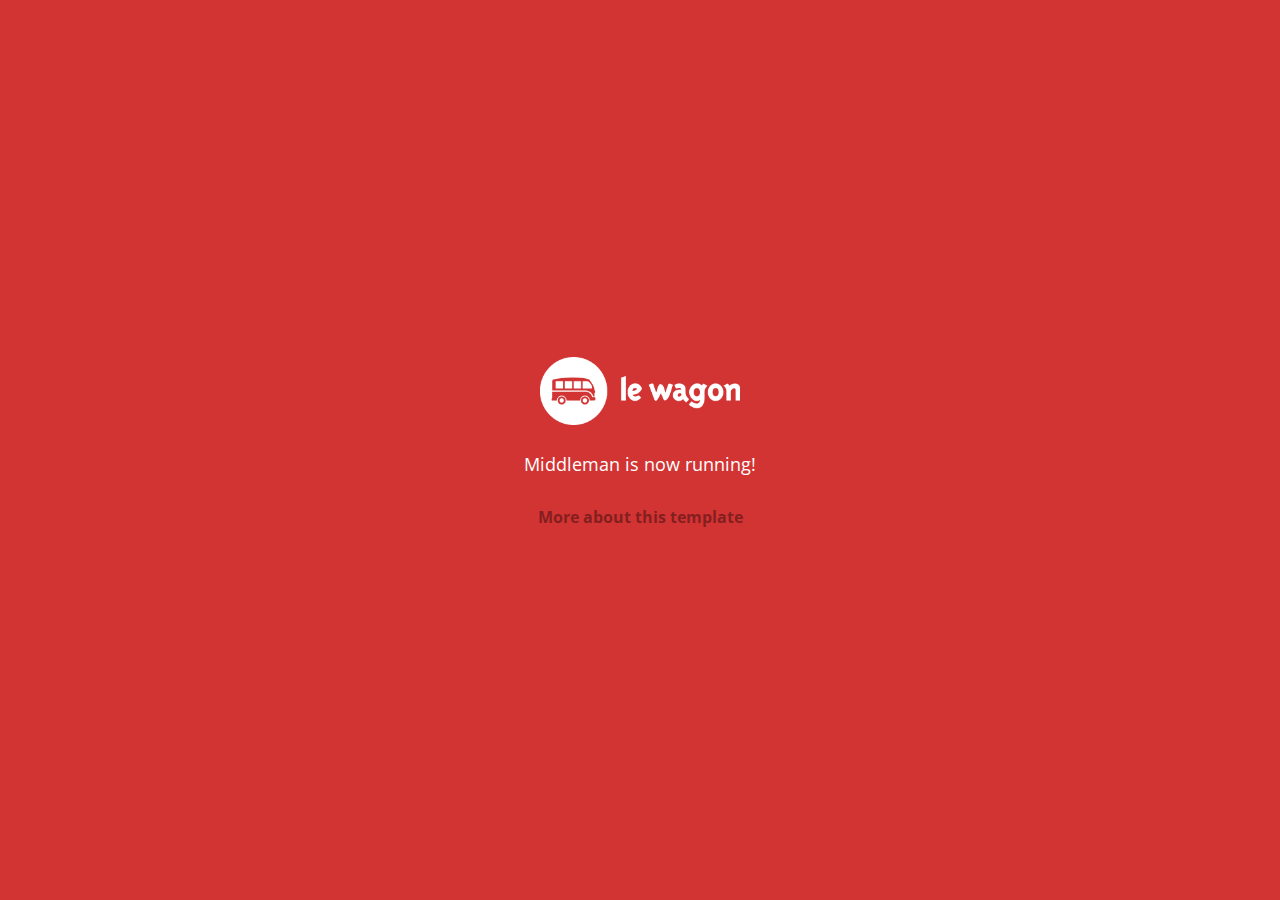
==== index.html @ 0452cd90 "Automated commit at 2018-02-12 10:17:26 UTC by middleman-deploy 2.0.0-alpha" ====
<!doctype html>
<html>
  <head>
    <meta charset="utf-8">
    <meta http-equiv="x-ua-compatible" content="ie=edge">
    <meta name="viewport"
          content="width=device-width, initial-scale=1, shrink-to-fit=no">
    <!-- Use the title from a page's frontmatter if it has one -->
    <title>Le Wagon - Middleman</title>
    <link href="stylesheets/application-3c48b980.css" rel="stylesheet" />
    <script src="javascripts/application-93de88c9.js"></script>
    <link href="images/favicon-f15af148.png" rel="icon" type="image/png" />
  </head>
  <body>
    <div id="home">
  <div class="home-content">
    <img src="images/logo-acc9c0ec.png" width="200" alt="Logo" />
    <p>
      Middleman is now running!
    </p>
    <p class="about">
      <a href="about.html">More about this template</a>
    </p>
  </div>
</div>

  </body>
</html>
---- stylesheets/application-3c48b980.css ----
@import url("https://fonts.googleapis.com/css?family=Open+Sans:400,300,700|Raleway:400,100,300,700,500");/*!
 * Bootstrap v3.3.7 (http://getbootstrap.com)
 * Copyright 2011-2016 Twitter, Inc.
 * Licensed under MIT (https://github.com/twbs/bootstrap/blob/master/LICENSE)
 *//*! normalize.css v3.0.3 | MIT License | github.com/necolas/normalize.css */html{font-family:sans-serif;-ms-text-size-adjust:100%;-webkit-text-size-adjust:100%}body{margin:0}article,aside,details,figcaption,figure,footer,header,hgroup,main,menu,nav,section,summary{display:block}audio,canvas,progress,video{display:inline-block;vertical-align:baseline}audio:not([controls]){display:none;height:0}[hidden],template{display:none}a{background-color:transparent}a:active,a:hover{outline:0}abbr[title]{border-bottom:1px dotted}b,strong{font-weight:bold}dfn{font-style:italic}h1{font-size:2em;margin:0.67em 0}mark{background:#ff0;color:#000}small{font-size:80%}sub,sup{font-size:75%;line-height:0;position:relative;vertical-align:baseline}sup{top:-0.5em}sub{bottom:-0.25em}img{border:0}svg:not(:root){overflow:hidden}figure{margin:1em 40px}hr{-webkit-box-sizing:content-box;box-sizing:content-box;height:0}pre{overflow:auto}code,kbd,pre,samp{font-family:monospace, monospace;font-size:1em}button,input,optgroup,select,textarea{color:inherit;font:inherit;margin:0}button{overflow:visible}button,select{text-transform:none}button,html input[type="button"],input[type="reset"],input[type="submit"]{-webkit-appearance:button;cursor:pointer}button[disabled],html input[disabled]{cursor:default}button::-moz-focus-inner,input::-moz-focus-inner{border:0;padding:0}input{line-height:normal}input[type="checkbox"],input[type="radio"]{-webkit-box-sizing:border-box;box-sizing:border-box;padding:0}input[type="number"]::-webkit-inner-spin-button,input[type="number"]::-webkit-outer-spin-button{height:auto}input[type="search"]{-webkit-appearance:textfield;-webkit-box-sizing:content-box;box-sizing:content-box}input[type="search"]::-webkit-search-cancel-button,input[type="search"]::-webkit-search-decoration{-webkit-appearance:none}fieldset{border:1px solid #c0c0c0;margin:0 2px;padding:0.35em 0.625em 0.75em}legend{border:0;padding:0}textarea{overflow:auto}optgroup{font-weight:bold}table{border-collapse:collapse;border-spacing:0}td,th{padding:0}/*! Source: https://github.com/h5bp/html5-boilerplate/blob/master/src/css/main.css */@media print{*,*:before,*:after{background:transparent !important;color:#000 !important;-webkit-box-shadow:none !important;box-shadow:none !important;text-shadow:none !important}a,a:visited{text-decoration:underline}a[href]:after{content:" (" attr(href) ")"}abbr[title]:after{content:" (" attr(title) ")"}a[href^="#"]:after,a[href^="javascript:"]:after{content:""}pre,blockquote{border:1px solid #999;page-break-inside:avoid}thead{display:table-header-group}tr,img{page-break-inside:avoid}img{max-width:100% !important}p,h2,h3{orphans:3;widows:3}h2,h3{page-break-after:avoid}.navbar{display:none}.btn>.caret,.dropup>.btn>.caret{border-top-color:#000 !important}.label{border:1px solid #000}.table{border-collapse:collapse !important}.table td,.table th{background-color:#fff !important}.table-bordered th,.table-bordered td{border:1px solid #ddd !important}}@font-face{font-family:'Glyphicons Halflings';src:url("../assets/bootstrap/glyphicons-halflings-regular-86b6f62b.eot");src:url("../assets/bootstrap/glyphicons-halflings-regular-86b6f62b.eot?#iefix") format("embedded-opentype"),url("../assets/bootstrap/glyphicons-halflings-regular-ca35b697.woff2") format("woff2"),url("../assets/bootstrap/glyphicons-halflings-regular-278e49a8.woff") format("woff"),url("../assets/bootstrap/glyphicons-halflings-regular-44bc1850.ttf") format("truetype"),url("../assets/bootstrap/glyphicons-halflings-regular-de51a849.svg#glyphicons_halflingsregular") format("svg")}.glyphicon{position:relative;top:1px;display:inline-block;font-family:'Glyphicons Halflings';font-style:normal;font-weight:normal;line-height:1;-webkit-font-smoothing:antialiased;-moz-osx-font-smoothing:grayscale}.glyphicon-asterisk:before{content:"\002a"}.glyphicon-plus:before{content:"\002b"}.glyphicon-euro:before,.glyphicon-eur:before{content:"\20ac"}.glyphicon-minus:before{content:"\2212"}.glyphicon-cloud:before{content:"\2601"}.glyphicon-envelope:before{content:"\2709"}.glyphicon-pencil:before{content:"\270f"}.glyphicon-glass:before{content:"\e001"}.glyphicon-music:before{content:"\e002"}.glyphicon-search:before{content:"\e003"}.glyphicon-heart:before{content:"\e005"}.glyphicon-star:before{content:"\e006"}.glyphicon-star-empty:before{content:"\e007"}.glyphicon-user:before{content:"\e008"}.glyphicon-film:before{content:"\e009"}.glyphicon-th-large:before{content:"\e010"}.glyphicon-th:before{content:"\e011"}.glyphicon-th-list:before{content:"\e012"}.glyphicon-ok:before{content:"\e013"}.glyphicon-remove:before{content:"\e014"}.glyphicon-zoom-in:before{content:"\e015"}.glyphicon-zoom-out:before{content:"\e016"}.glyphicon-off:before{content:"\e017"}.glyphicon-signal:before{content:"\e018"}.glyphicon-cog:before{content:"\e019"}.glyphicon-trash:before{content:"\e020"}.glyphicon-home:before{content:"\e021"}.glyphicon-file:before{content:"\e022"}.glyphicon-time:before{content:"\e023"}.glyphicon-road:before{content:"\e024"}.glyphicon-download-alt:before{content:"\e025"}.glyphicon-download:before{content:"\e026"}.glyphicon-upload:before{content:"\e027"}.glyphicon-inbox:before{content:"\e028"}.glyphicon-play-circle:before{content:"\e029"}.glyphicon-repeat:before{content:"\e030"}.glyphicon-refresh:before{content:"\e031"}.glyphicon-list-alt:before{content:"\e032"}.glyphicon-lock:before{content:"\e033"}.glyphicon-flag:before{content:"\e034"}.glyphicon-headphones:before{content:"\e035"}.glyphicon-volume-off:before{content:"\e036"}.glyphicon-volume-down:before{content:"\e037"}.glyphicon-volume-up:before{content:"\e038"}.glyphicon-qrcode:before{content:"\e039"}.glyphicon-barcode:before{content:"\e040"}.glyphicon-tag:before{content:"\e041"}.glyphicon-tags:before{content:"\e042"}.glyphicon-book:before{content:"\e043"}.glyphicon-bookmark:before{content:"\e044"}.glyphicon-print:before{content:"\e045"}.glyphicon-camera:before{content:"\e046"}.glyphicon-font:before{content:"\e047"}.glyphicon-bold:before{content:"\e048"}.glyphicon-italic:before{content:"\e049"}.glyphicon-text-height:before{content:"\e050"}.glyphicon-text-width:before{content:"\e051"}.glyphicon-align-left:before{content:"\e052"}.glyphicon-align-center:before{content:"\e053"}.glyphicon-align-right:before{content:"\e054"}.glyphicon-align-justify:before{content:"\e055"}.glyphicon-list:before{content:"\e056"}.glyphicon-indent-left:before{content:"\e057"}.glyphicon-indent-right:before{content:"\e058"}.glyphicon-facetime-video:before{content:"\e059"}.glyphicon-picture:before{content:"\e060"}.glyphicon-map-marker:before{content:"\e062"}.glyphicon-adjust:before{content:"\e063"}.glyphicon-tint:before{content:"\e064"}.glyphicon-edit:before{content:"\e065"}.glyphicon-share:before{content:"\e066"}.glyphicon-check:before{content:"\e067"}.glyphicon-move:before{content:"\e068"}.glyphicon-step-backward:before{content:"\e069"}.glyphicon-fast-backward:before{content:"\e070"}.glyphicon-backward:before{content:"\e071"}.glyphicon-play:before{content:"\e072"}.glyphicon-pause:before{content:"\e073"}.glyphicon-stop:before{content:"\e074"}.glyphicon-forward:before{content:"\e075"}.glyphicon-fast-forward:before{content:"\e076"}.glyphicon-step-forward:before{content:"\e077"}.glyphicon-eject:before{content:"\e078"}.glyphicon-chevron-left:before{content:"\e079"}.glyphicon-chevron-right:before{content:"\e080"}.glyphicon-plus-sign:before{content:"\e081"}.glyphicon-minus-sign:before{content:"\e082"}.glyphicon-remove-sign:before{content:"\e083"}.glyphicon-ok-sign:before{content:"\e084"}.glyphicon-question-sign:before{content:"\e085"}.glyphicon-info-sign:before{content:"\e086"}.glyphicon-screenshot:before{content:"\e087"}.glyphicon-remove-circle:before{content:"\e088"}.glyphicon-ok-circle:before{content:"\e089"}.glyphicon-ban-circle:before{content:"\e090"}.glyphicon-arrow-left:before{content:"\e091"}.glyphicon-arrow-right:before{content:"\e092"}.glyphicon-arrow-up:before{content:"\e093"}.glyphicon-arrow-down:before{content:"\e094"}.glyphicon-share-alt:before{content:"\e095"}.glyphicon-resize-full:before{content:"\e096"}.glyphicon-resize-small:before{content:"\e097"}.glyphicon-exclamation-sign:before{content:"\e101"}.glyphicon-gift:before{content:"\e102"}.glyphicon-leaf:before{content:"\e103"}.glyphicon-fire:before{content:"\e104"}.glyphicon-eye-open:before{content:"\e105"}.glyphicon-eye-close:before{content:"\e106"}.glyphicon-warning-sign:before{content:"\e107"}.glyphicon-plane:before{content:"\e108"}.glyphicon-calendar:before{content:"\e109"}.glyphicon-random:before{content:"\e110"}.glyphicon-comment:before{content:"\e111"}.glyphicon-magnet:before{content:"\e112"}.glyphicon-chevron-up:before{content:"\e113"}.glyphicon-chevron-down:before{content:"\e114"}.glyphicon-retweet:before{content:"\e115"}.glyphicon-shopping-cart:before{content:"\e116"}.glyphicon-folder-close:before{content:"\e117"}.glyphicon-folder-open:before{content:"\e118"}.glyphicon-resize-vertical:before{content:"\e119"}.glyphicon-resize-horizontal:before{content:"\e120"}.glyphicon-hdd:before{content:"\e121"}.glyphicon-bullhorn:before{content:"\e122"}.glyphicon-bell:before{content:"\e123"}.glyphicon-certificate:before{content:"\e124"}.glyphicon-thumbs-up:before{content:"\e125"}.glyphicon-thumbs-down:before{content:"\e126"}.glyphicon-hand-right:before{content:"\e127"}.glyphicon-hand-left:before{content:"\e128"}.glyphicon-hand-up:before{content:"\e129"}.glyphicon-hand-down:before{content:"\e130"}.glyphicon-circle-arrow-right:before{content:"\e131"}.glyphicon-circle-arrow-left:before{content:"\e132"}.glyphicon-circle-arrow-up:before{content:"\e133"}.glyphicon-circle-arrow-down:before{content:"\e134"}.glyphicon-globe:before{content:"\e135"}.glyphicon-wrench:before{content:"\e136"}.glyphicon-tasks:before{content:"\e137"}.glyphicon-filter:before{content:"\e138"}.glyphicon-briefcase:before{content:"\e139"}.glyphicon-fullscreen:before{content:"\e140"}.glyphicon-dashboard:before{content:"\e141"}.glyphicon-paperclip:before{content:"\e142"}.glyphicon-heart-empty:before{content:"\e143"}.glyphicon-link:before{content:"\e144"}.glyphicon-phone:before{content:"\e145"}.glyphicon-pushpin:before{content:"\e146"}.glyphicon-usd:before{content:"\e148"}.glyphicon-gbp:before{content:"\e149"}.glyphicon-sort:before{content:"\e150"}.glyphicon-sort-by-alphabet:before{content:"\e151"}.glyphicon-sort-by-alphabet-alt:before{content:"\e152"}.glyphicon-sort-by-order:before{content:"\e153"}.glyphicon-sort-by-order-alt:before{content:"\e154"}.glyphicon-sort-by-attributes:before{content:"\e155"}.glyphicon-sort-by-attributes-alt:before{content:"\e156"}.glyphicon-unchecked:before{content:"\e157"}.glyphicon-expand:before{content:"\e158"}.glyphicon-collapse-down:before{content:"\e159"}.glyphicon-collapse-up:before{content:"\e160"}.glyphicon-log-in:before{content:"\e161"}.glyphicon-flash:before{content:"\e162"}.glyphicon-log-out:before{content:"\e163"}.glyphicon-new-window:before{content:"\e164"}.glyphicon-record:before{content:"\e165"}.glyphicon-save:before{content:"\e166"}.glyphicon-open:before{content:"\e167"}.glyphicon-saved:before{content:"\e168"}.glyphicon-import:before{content:"\e169"}.glyphicon-export:before{content:"\e170"}.glyphicon-send:before{content:"\e171"}.glyphicon-floppy-disk:before{content:"\e172"}.glyphicon-floppy-saved:before{content:"\e173"}.glyphicon-floppy-remove:before{content:"\e174"}.glyphicon-floppy-save:before{content:"\e175"}.glyphicon-floppy-open:before{content:"\e176"}.glyphicon-credit-card:before{content:"\e177"}.glyphicon-transfer:before{content:"\e178"}.glyphicon-cutlery:before{content:"\e179"}.glyphicon-header:before{content:"\e180"}.glyphicon-compressed:before{content:"\e181"}.glyphicon-earphone:before{content:"\e182"}.glyphicon-phone-alt:before{content:"\e183"}.glyphicon-tower:before{content:"\e184"}.glyphicon-stats:before{content:"\e185"}.glyphicon-sd-video:before{content:"\e186"}.glyphicon-hd-video:before{content:"\e187"}.glyphicon-subtitles:before{content:"\e188"}.glyphicon-sound-stereo:before{content:"\e189"}.glyphicon-sound-dolby:before{content:"\e190"}.glyphicon-sound-5-1:before{content:"\e191"}.glyphicon-sound-6-1:before{content:"\e192"}.glyphicon-sound-7-1:before{content:"\e193"}.glyphicon-copyright-mark:before{content:"\e194"}.glyphicon-registration-mark:before{content:"\e195"}.glyphicon-cloud-download:before{content:"\e197"}.glyphicon-cloud-upload:before{content:"\e198"}.glyphicon-tree-conifer:before{content:"\e199"}.glyphicon-tree-deciduous:before{content:"\e200"}.glyphicon-cd:before{content:"\e201"}.glyphicon-save-file:before{content:"\e202"}.glyphicon-open-file:before{content:"\e203"}.glyphicon-level-up:before{content:"\e204"}.glyphicon-copy:before{content:"\e205"}.glyphicon-paste:before{content:"\e206"}.glyphicon-alert:before{content:"\e209"}.glyphicon-equalizer:before{content:"\e210"}.glyphicon-king:before{content:"\e211"}.glyphicon-queen:before{content:"\e212"}.glyphicon-pawn:before{content:"\e213"}.glyphicon-bishop:before{content:"\e214"}.glyphicon-knight:before{content:"\e215"}.glyphicon-baby-formula:before{content:"\e216"}.glyphicon-tent:before{content:"\26fa"}.glyphicon-blackboard:before{content:"\e218"}.glyphicon-bed:before{content:"\e219"}.glyphicon-apple:before{content:"\f8ff"}.glyphicon-erase:before{content:"\e221"}.glyphicon-hourglass:before{content:"\231b"}.glyphicon-lamp:before{content:"\e223"}.glyphicon-duplicate:before{content:"\e224"}.glyphicon-piggy-bank:before{content:"\e225"}.glyphicon-scissors:before{content:"\e226"}.glyphicon-bitcoin:before{content:"\e227"}.glyphicon-btc:before{content:"\e227"}.glyphicon-xbt:before{content:"\e227"}.glyphicon-yen:before{content:"\00a5"}.glyphicon-jpy:before{content:"\00a5"}.glyphicon-ruble:before{content:"\20bd"}.glyphicon-rub:before{content:"\20bd"}.glyphicon-scale:before{content:"\e230"}.glyphicon-ice-lolly:before{content:"\e231"}.glyphicon-ice-lolly-tasted:before{content:"\e232"}.glyphicon-education:before{content:"\e233"}.glyphicon-option-horizontal:before{content:"\e234"}.glyphicon-option-vertical:before{content:"\e235"}.glyphicon-menu-hamburger:before{content:"\e236"}.glyphicon-modal-window:before{content:"\e237"}.glyphicon-oil:before{content:"\e238"}.glyphicon-grain:before{content:"\e239"}.glyphicon-sunglasses:before{content:"\e240"}.glyphicon-text-size:before{content:"\e241"}.glyphicon-text-color:before{content:"\e242"}.glyphicon-text-background:before{content:"\e243"}.glyphicon-object-align-top:before{content:"\e244"}.glyphicon-object-align-bottom:before{content:"\e245"}.glyphicon-object-align-horizontal:before{content:"\e246"}.glyphicon-object-align-left:before{content:"\e247"}.glyphicon-object-align-vertical:before{content:"\e248"}.glyphicon-object-align-right:before{content:"\e249"}.glyphicon-triangle-right:before{content:"\e250"}.glyphicon-triangle-left:before{content:"\e251"}.glyphicon-triangle-bottom:before{content:"\e252"}.glyphicon-triangle-top:before{content:"\e253"}.glyphicon-console:before{content:"\e254"}.glyphicon-superscript:before{content:"\e255"}.glyphicon-subscript:before{content:"\e256"}.glyphicon-menu-left:before{content:"\e257"}.glyphicon-menu-right:before{content:"\e258"}.glyphicon-menu-down:before{content:"\e259"}.glyphicon-menu-up:before{content:"\e260"}*{-webkit-box-sizing:border-box;box-sizing:border-box}*:before,*:after{-webkit-box-sizing:border-box;box-sizing:border-box}html{font-size:10px;-webkit-tap-highlight-color:transparent}body{font-family:"Open Sans", "Helvetica", "sans-serif";font-size:18px;line-height:1.42857143;color:#333333;background-color:#F4F4F4}input,button,select,textarea{font-family:inherit;font-size:inherit;line-height:inherit}a{color:#469AE0;text-decoration:none}a:hover,a:focus{color:#1f74ba;text-decoration:underline}a:focus{outline:5px auto -webkit-focus-ring-color;outline-offset:-2px}figure{margin:0}img{vertical-align:middle}.img-responsive{display:block;max-width:100%;height:auto}.img-rounded{border-radius:2px}.img-thumbnail{padding:4px;line-height:1.42857143;background-color:#F4F4F4;border:1px solid #ddd;border-radius:2px;-webkit-transition:all 0.2s ease-in-out;transition:all 0.2s ease-in-out;display:inline-block;max-width:100%;height:auto}.img-circle{border-radius:50%}hr{margin-top:25px;margin-bottom:25px;border:0;border-top:1px solid #eeeeee}.sr-only{position:absolute;width:1px;height:1px;margin:-1px;padding:0;overflow:hidden;clip:rect(0, 0, 0, 0);border:0}.sr-only-focusable:active,.sr-only-focusable:focus{position:static;width:auto;height:auto;margin:0;overflow:visible;clip:auto}[role="button"]{cursor:pointer}h1,h2,h3,h4,h5,h6,.h1,.h2,.h3,.h4,.h5,.h6{font-family:"Raleway", "Helvetica", "sans-serif";font-weight:500;line-height:1.1;color:inherit}h1 small,h1 .small,h2 small,h2 .small,h3 small,h3 .small,h4 small,h4 .small,h5 small,h5 .small,h6 small,h6 .small,.h1 small,.h1 .small,.h2 small,.h2 .small,.h3 small,.h3 .small,.h4 small,.h4 .small,.h5 small,.h5 .small,.h6 small,.h6 .small{font-weight:normal;line-height:1;color:#777777}h1,.h1,h2,.h2,h3,.h3{margin-top:25px;margin-bottom:12.5px}h1 small,h1 .small,.h1 small,.h1 .small,h2 small,h2 .small,.h2 small,.h2 .small,h3 small,h3 .small,.h3 small,.h3 .small{font-size:65%}h4,.h4,h5,.h5,h6,.h6{margin-top:12.5px;margin-bottom:12.5px}h4 small,h4 .small,.h4 small,.h4 .small,h5 small,h5 .small,.h5 small,.h5 .small,h6 small,h6 .small,.h6 small,.h6 .small{font-size:75%}h1,.h1{font-size:46px}h2,.h2{font-size:38px}h3,.h3{font-size:31px}h4,.h4{font-size:23px}h5,.h5{font-size:18px}h6,.h6{font-size:16px}p{margin:0 0 12.5px}.lead{margin-bottom:25px;font-size:20px;font-weight:300;line-height:1.4}@media (min-width: 768px){.lead{font-size:27px}}small,.small{font-size:88%}mark,.mark{background-color:#fcf8e3;padding:.2em}.text-left{text-align:left}.text-right{text-align:right}.text-center{text-align:center}.text-justify{text-align:justify}.text-nowrap{white-space:nowrap}.text-lowercase{text-transform:lowercase}.text-uppercase,.initialism{text-transform:uppercase}.text-capitalize{text-transform:capitalize}.text-muted{color:#777777}.text-primary{color:#469AE0}a.text-primary:hover,a.text-primary:focus{color:#2381d0}.text-success{color:#3c763d}a.text-success:hover,a.text-success:focus{color:#2b542c}.text-info{color:#31708f}a.text-info:hover,a.text-info:focus{color:#245269}.text-warning{color:#8a6d3b}a.text-warning:hover,a.text-warning:focus{color:#66512c}.text-danger{color:#a94442}a.text-danger:hover,a.text-danger:focus{color:#843534}.bg-primary{color:#fff}.bg-primary{background-color:#469AE0}a.bg-primary:hover,a.bg-primary:focus{background-color:#2381d0}.bg-success{background-color:#dff0d8}a.bg-success:hover,a.bg-success:focus{background-color:#c1e2b3}.bg-info{background-color:#d9edf7}a.bg-info:hover,a.bg-info:focus{background-color:#afd9ee}.bg-warning{background-color:#fcf8e3}a.bg-warning:hover,a.bg-warning:focus{background-color:#f7ecb5}.bg-danger{background-color:#f2dede}a.bg-danger:hover,a.bg-danger:focus{background-color:#e4b9b9}.page-header{padding-bottom:11.5px;margin:50px 0 25px;border-bottom:1px solid #eeeeee}ul,ol{margin-top:0;margin-bottom:12.5px}ul ul,ul ol,ol ul,ol ol{margin-bottom:0}.list-unstyled{padding-left:0;list-style:none}.list-inline{padding-left:0;list-style:none;margin-left:-5px}.list-inline>li{display:inline-block;padding-left:5px;padding-right:5px}dl{margin-top:0;margin-bottom:25px}dt,dd{line-height:1.42857143}dt{font-weight:bold}dd{margin-left:0}.dl-horizontal dd:before,.dl-horizontal dd:after{content:" ";display:table}.dl-horizontal dd:after{clear:both}@media (min-width: 768px){.dl-horizontal dt{float:left;width:160px;clear:left;text-align:right;overflow:hidden;text-overflow:ellipsis;white-space:nowrap}.dl-horizontal dd{margin-left:180px}}abbr[title],abbr[data-original-title]{cursor:help;border-bottom:1px dotted #777777}.initialism{font-size:90%}blockquote{padding:12.5px 25px;margin:0 0 25px;font-size:22.5px;border-left:5px solid #eeeeee}blockquote p:last-child,blockquote ul:last-child,blockquote ol:last-child{margin-bottom:0}blockquote footer,blockquote small,blockquote .small{display:block;font-size:80%;line-height:1.42857143;color:#777777}blockquote footer:before,blockquote small:before,blockquote .small:before{content:'\2014 \00A0'}.blockquote-reverse,blockquote.pull-right{padding-right:15px;padding-left:0;border-right:5px solid #eeeeee;border-left:0;text-align:right}.blockquote-reverse footer:before,.blockquote-reverse small:before,.blockquote-reverse .small:before,blockquote.pull-right footer:before,blockquote.pull-right small:before,blockquote.pull-right .small:before{content:''}.blockquote-reverse footer:after,.blockquote-reverse small:after,.blockquote-reverse .small:after,blockquote.pull-right footer:after,blockquote.pull-right small:after,blockquote.pull-right .small:after{content:'\00A0 \2014'}address{margin-bottom:25px;font-style:normal;line-height:1.42857143}code,kbd,pre,samp{font-family:Menlo, Monaco, Consolas, "Courier New", monospace}code{padding:2px 4px;font-size:90%;color:#c7254e;background-color:#f9f2f4;border-radius:2px}kbd{padding:2px 4px;font-size:90%;color:#fff;background-color:#333;border-radius:2px;-webkit-box-shadow:inset 0 -1px 0 rgba(0,0,0,0.25);box-shadow:inset 0 -1px 0 rgba(0,0,0,0.25)}kbd kbd{padding:0;font-size:100%;font-weight:bold;-webkit-box-shadow:none;box-shadow:none}pre{display:block;padding:12px;margin:0 0 12.5px;font-size:17px;line-height:1.42857143;word-break:break-all;word-wrap:break-word;color:#333333;background-color:#f5f5f5;border:1px solid #ccc;border-radius:2px}pre code{padding:0;font-size:inherit;color:inherit;white-space:pre-wrap;background-color:transparent;border-radius:0}.pre-scrollable{max-height:340px;overflow-y:scroll}.container{margin-right:auto;margin-left:auto;padding-left:15px;padding-right:15px}.container:before,.container:after{content:" ";display:table}.container:after{clear:both}@media (min-width: 768px){.container{width:750px}}@media (min-width: 992px){.container{width:970px}}@media (min-width: 1200px){.container{width:1170px}}.container-fluid{margin-right:auto;margin-left:auto;padding-left:15px;padding-right:15px}.container-fluid:before,.container-fluid:after{content:" ";display:table}.container-fluid:after{clear:both}.row{margin-left:-15px;margin-right:-15px}.row:before,.row:after{content:" ";display:table}.row:after{clear:both}.col-xs-1,.col-sm-1,.col-md-1,.col-lg-1,.col-xs-2,.col-sm-2,.col-md-2,.col-lg-2,.col-xs-3,.col-sm-3,.col-md-3,.col-lg-3,.col-xs-4,.col-sm-4,.col-md-4,.col-lg-4,.col-xs-5,.col-sm-5,.col-md-5,.col-lg-5,.col-xs-6,.col-sm-6,.col-md-6,.col-lg-6,.col-xs-7,.col-sm-7,.col-md-7,.col-lg-7,.col-xs-8,.col-sm-8,.col-md-8,.col-lg-8,.col-xs-9,.col-sm-9,.col-md-9,.col-lg-9,.col-xs-10,.col-sm-10,.col-md-10,.col-lg-10,.col-xs-11,.col-sm-11,.col-md-11,.col-lg-11,.col-xs-12,.col-sm-12,.col-md-12,.col-lg-12{position:relative;min-height:1px;padding-left:15px;padding-right:15px}.col-xs-1,.col-xs-2,.col-xs-3,.col-xs-4,.col-xs-5,.col-xs-6,.col-xs-7,.col-xs-8,.col-xs-9,.col-xs-10,.col-xs-11,.col-xs-12{float:left}.col-xs-1{width:8.33333333%}.col-xs-2{width:16.66666667%}.col-xs-3{width:25%}.col-xs-4{width:33.33333333%}.col-xs-5{width:41.66666667%}.col-xs-6{width:50%}.col-xs-7{width:58.33333333%}.col-xs-8{width:66.66666667%}.col-xs-9{width:75%}.col-xs-10{width:83.33333333%}.col-xs-11{width:91.66666667%}.col-xs-12{width:100%}.col-xs-pull-0{right:auto}.col-xs-pull-1{right:8.33333333%}.col-xs-pull-2{right:16.66666667%}.col-xs-pull-3{right:25%}.col-xs-pull-4{right:33.33333333%}.col-xs-pull-5{right:41.66666667%}.col-xs-pull-6{right:50%}.col-xs-pull-7{right:58.33333333%}.col-xs-pull-8{right:66.66666667%}.col-xs-pull-9{right:75%}.col-xs-pull-10{right:83.33333333%}.col-xs-pull-11{right:91.66666667%}.col-xs-pull-12{right:100%}.col-xs-push-0{left:auto}.col-xs-push-1{left:8.33333333%}.col-xs-push-2{left:16.66666667%}.col-xs-push-3{left:25%}.col-xs-push-4{left:33.33333333%}.col-xs-push-5{left:41.66666667%}.col-xs-push-6{left:50%}.col-xs-push-7{left:58.33333333%}.col-xs-push-8{left:66.66666667%}.col-xs-push-9{left:75%}.col-xs-push-10{left:83.33333333%}.col-xs-push-11{left:91.66666667%}.col-xs-push-12{left:100%}.col-xs-offset-0{margin-left:0%}.col-xs-offset-1{margin-left:8.33333333%}.col-xs-offset-2{margin-left:16.66666667%}.col-xs-offset-3{margin-left:25%}.col-xs-offset-4{margin-left:33.33333333%}.col-xs-offset-5{margin-left:41.66666667%}.col-xs-offset-6{margin-left:50%}.col-xs-offset-7{margin-left:58.33333333%}.col-xs-offset-8{margin-left:66.66666667%}.col-xs-offset-9{margin-left:75%}.col-xs-offset-10{margin-left:83.33333333%}.col-xs-offset-11{margin-left:91.66666667%}.col-xs-offset-12{margin-left:100%}@media (min-width: 768px){.col-sm-1,.col-sm-2,.col-sm-3,.col-sm-4,.col-sm-5,.col-sm-6,.col-sm-7,.col-sm-8,.col-sm-9,.col-sm-10,.col-sm-11,.col-sm-12{float:left}.col-sm-1{width:8.33333333%}.col-sm-2{width:16.66666667%}.col-sm-3{width:25%}.col-sm-4{width:33.33333333%}.col-sm-5{width:41.66666667%}.col-sm-6{width:50%}.col-sm-7{width:58.33333333%}.col-sm-8{width:66.66666667%}.col-sm-9{width:75%}.col-sm-10{width:83.33333333%}.col-sm-11{width:91.66666667%}.col-sm-12{width:100%}.col-sm-pull-0{right:auto}.col-sm-pull-1{right:8.33333333%}.col-sm-pull-2{right:16.66666667%}.col-sm-pull-3{right:25%}.col-sm-pull-4{right:33.33333333%}.col-sm-pull-5{right:41.66666667%}.col-sm-pull-6{right:50%}.col-sm-pull-7{right:58.33333333%}.col-sm-pull-8{right:66.66666667%}.col-sm-pull-9{right:75%}.col-sm-pull-10{right:83.33333333%}.col-sm-pull-11{right:91.66666667%}.col-sm-pull-12{right:100%}.col-sm-push-0{left:auto}.col-sm-push-1{left:8.33333333%}.col-sm-push-2{left:16.66666667%}.col-sm-push-3{left:25%}.col-sm-push-4{left:33.33333333%}.col-sm-push-5{left:41.66666667%}.col-sm-push-6{left:50%}.col-sm-push-7{left:58.33333333%}.col-sm-push-8{left:66.66666667%}.col-sm-push-9{left:75%}.col-sm-push-10{left:83.33333333%}.col-sm-push-11{left:91.66666667%}.col-sm-push-12{left:100%}.col-sm-offset-0{margin-left:0%}.col-sm-offset-1{margin-left:8.33333333%}.col-sm-offset-2{margin-left:16.66666667%}.col-sm-offset-3{margin-left:25%}.col-sm-offset-4{margin-left:33.33333333%}.col-sm-offset-5{margin-left:41.66666667%}.col-sm-offset-6{margin-left:50%}.col-sm-offset-7{margin-left:58.33333333%}.col-sm-offset-8{margin-left:66.66666667%}.col-sm-offset-9{margin-left:75%}.col-sm-offset-10{margin-left:83.33333333%}.col-sm-offset-11{margin-left:91.66666667%}.col-sm-offset-12{margin-left:100%}}@media (min-width: 992px){.col-md-1,.col-md-2,.col-md-3,.col-md-4,.col-md-5,.col-md-6,.col-md-7,.col-md-8,.col-md-9,.col-md-10,.col-md-11,.col-md-12{float:left}.col-md-1{width:8.33333333%}.col-md-2{width:16.66666667%}.col-md-3{width:25%}.col-md-4{width:33.33333333%}.col-md-5{width:41.66666667%}.col-md-6{width:50%}.col-md-7{width:58.33333333%}.col-md-8{width:66.66666667%}.col-md-9{width:75%}.col-md-10{width:83.33333333%}.col-md-11{width:91.66666667%}.col-md-12{width:100%}.col-md-pull-0{right:auto}.col-md-pull-1{right:8.33333333%}.col-md-pull-2{right:16.66666667%}.col-md-pull-3{right:25%}.col-md-pull-4{right:33.33333333%}.col-md-pull-5{right:41.66666667%}.col-md-pull-6{right:50%}.col-md-pull-7{right:58.33333333%}.col-md-pull-8{right:66.66666667%}.col-md-pull-9{right:75%}.col-md-pull-10{right:83.33333333%}.col-md-pull-11{right:91.66666667%}.col-md-pull-12{right:100%}.col-md-push-0{left:auto}.col-md-push-1{left:8.33333333%}.col-md-push-2{left:16.66666667%}.col-md-push-3{left:25%}.col-md-push-4{left:33.33333333%}.col-md-push-5{left:41.66666667%}.col-md-push-6{left:50%}.col-md-push-7{left:58.33333333%}.col-md-push-8{left:66.66666667%}.col-md-push-9{left:75%}.col-md-push-10{left:83.33333333%}.col-md-push-11{left:91.66666667%}.col-md-push-12{left:100%}.col-md-offset-0{margin-left:0%}.col-md-offset-1{margin-left:8.33333333%}.col-md-offset-2{margin-left:16.66666667%}.col-md-offset-3{margin-left:25%}.col-md-offset-4{margin-left:33.33333333%}.col-md-offset-5{margin-left:41.66666667%}.col-md-offset-6{margin-left:50%}.col-md-offset-7{margin-left:58.33333333%}.col-md-offset-8{margin-left:66.66666667%}.col-md-offset-9{margin-left:75%}.col-md-offset-10{margin-left:83.33333333%}.col-md-offset-11{margin-left:91.66666667%}.col-md-offset-12{margin-left:100%}}@media (min-width: 1200px){.col-lg-1,.col-lg-2,.col-lg-3,.col-lg-4,.col-lg-5,.col-lg-6,.col-lg-7,.col-lg-8,.col-lg-9,.col-lg-10,.col-lg-11,.col-lg-12{float:left}.col-lg-1{width:8.33333333%}.col-lg-2{width:16.66666667%}.col-lg-3{width:25%}.col-lg-4{width:33.33333333%}.col-lg-5{width:41.66666667%}.col-lg-6{width:50%}.col-lg-7{width:58.33333333%}.col-lg-8{width:66.66666667%}.col-lg-9{width:75%}.col-lg-10{width:83.33333333%}.col-lg-11{width:91.66666667%}.col-lg-12{width:100%}.col-lg-pull-0{right:auto}.col-lg-pull-1{right:8.33333333%}.col-lg-pull-2{right:16.66666667%}.col-lg-pull-3{right:25%}.col-lg-pull-4{right:33.33333333%}.col-lg-pull-5{right:41.66666667%}.col-lg-pull-6{right:50%}.col-lg-pull-7{right:58.33333333%}.col-lg-pull-8{right:66.66666667%}.col-lg-pull-9{right:75%}.col-lg-pull-10{right:83.33333333%}.col-lg-pull-11{right:91.66666667%}.col-lg-pull-12{right:100%}.col-lg-push-0{left:auto}.col-lg-push-1{left:8.33333333%}.col-lg-push-2{left:16.66666667%}.col-lg-push-3{left:25%}.col-lg-push-4{left:33.33333333%}.col-lg-push-5{left:41.66666667%}.col-lg-push-6{left:50%}.col-lg-push-7{left:58.33333333%}.col-lg-push-8{left:66.66666667%}.col-lg-push-9{left:75%}.col-lg-push-10{left:83.33333333%}.col-lg-push-11{left:91.66666667%}.col-lg-push-12{left:100%}.col-lg-offset-0{margin-left:0%}.col-lg-offset-1{margin-left:8.33333333%}.col-lg-offset-2{margin-left:16.66666667%}.col-lg-offset-3{margin-left:25%}.col-lg-offset-4{margin-left:33.33333333%}.col-lg-offset-5{margin-left:41.66666667%}.col-lg-offset-6{margin-left:50%}.col-lg-offset-7{margin-left:58.33333333%}.col-lg-offset-8{margin-left:66.66666667%}.col-lg-offset-9{margin-left:75%}.col-lg-offset-10{margin-left:83.33333333%}.col-lg-offset-11{margin-left:91.66666667%}.col-lg-offset-12{margin-left:100%}}table{background-color:transparent}caption{padding-top:8px;padding-bottom:8px;color:#777777;text-align:left}th{text-align:left}.table{width:100%;max-width:100%;margin-bottom:25px}.table>thead>tr>th,.table>thead>tr>td,.table>tbody>tr>th,.table>tbody>tr>td,.table>tfoot>tr>th,.table>tfoot>tr>td{padding:8px;line-height:1.42857143;vertical-align:top;border-top:1px solid #ddd}.table>thead>tr>th{vertical-align:bottom;border-bottom:2px solid #ddd}.table>caption+thead>tr:first-child>th,.table>caption+thead>tr:first-child>td,.table>colgroup+thead>tr:first-child>th,.table>colgroup+thead>tr:first-child>td,.table>thead:first-child>tr:first-child>th,.table>thead:first-child>tr:first-child>td{border-top:0}.table>tbody+tbody{border-top:2px solid #ddd}.table .table{background-color:#F4F4F4}.table-condensed>thead>tr>th,.table-condensed>thead>tr>td,.table-condensed>tbody>tr>th,.table-condensed>tbody>tr>td,.table-condensed>tfoot>tr>th,.table-condensed>tfoot>tr>td{padding:5px}.table-bordered{border:1px solid #ddd}.table-bordered>thead>tr>th,.table-bordered>thead>tr>td,.table-bordered>tbody>tr>th,.table-bordered>tbody>tr>td,.table-bordered>tfoot>tr>th,.table-bordered>tfoot>tr>td{border:1px solid #ddd}.table-bordered>thead>tr>th,.table-bordered>thead>tr>td{border-bottom-width:2px}.table-striped>tbody>tr:nth-of-type(odd){background-color:#f9f9f9}.table-hover>tbody>tr:hover{background-color:#f5f5f5}table col[class*="col-"]{position:static;float:none;display:table-column}table td[class*="col-"],table th[class*="col-"]{position:static;float:none;display:table-cell}.table>thead>tr>td.active,.table>thead>tr>th.active,.table>thead>tr.active>td,.table>thead>tr.active>th,.table>tbody>tr>td.active,.table>tbody>tr>th.active,.table>tbody>tr.active>td,.table>tbody>tr.active>th,.table>tfoot>tr>td.active,.table>tfoot>tr>th.active,.table>tfoot>tr.active>td,.table>tfoot>tr.active>th{background-color:#f5f5f5}.table-hover>tbody>tr>td.active:hover,.table-hover>tbody>tr>th.active:hover,.table-hover>tbody>tr.active:hover>td,.table-hover>tbody>tr:hover>.active,.table-hover>tbody>tr.active:hover>th{background-color:#e8e8e8}.table>thead>tr>td.success,.table>thead>tr>th.success,.table>thead>tr.success>td,.table>thead>tr.success>th,.table>tbody>tr>td.success,.table>tbody>tr>th.success,.table>tbody>tr.success>td,.table>tbody>tr.success>th,.table>tfoot>tr>td.success,.table>tfoot>tr>th.success,.table>tfoot>tr.success>td,.table>tfoot>tr.success>th{background-color:#dff0d8}.table-hover>tbody>tr>td.success:hover,.table-hover>tbody>tr>th.success:hover,.table-hover>tbody>tr.success:hover>td,.table-hover>tbody>tr:hover>.success,.table-hover>tbody>tr.success:hover>th{background-color:#d0e9c6}.table>thead>tr>td.info,.table>thead>tr>th.info,.table>thead>tr.info>td,.table>thead>tr.info>th,.table>tbody>tr>td.info,.table>tbody>tr>th.info,.table>tbody>tr.info>td,.table>tbody>tr.info>th,.table>tfoot>tr>td.info,.table>tfoot>tr>th.info,.table>tfoot>tr.info>td,.table>tfoot>tr.info>th{background-color:#d9edf7}.table-hover>tbody>tr>td.info:hover,.table-hover>tbody>tr>th.info:hover,.table-hover>tbody>tr.info:hover>td,.table-hover>tbody>tr:hover>.info,.table-hover>tbody>tr.info:hover>th{background-color:#c4e3f3}.table>thead>tr>td.warning,.table>thead>tr>th.warning,.table>thead>tr.warning>td,.table>thead>tr.warning>th,.table>tbody>tr>td.warning,.table>tbody>tr>th.warning,.table>tbody>tr.warning>td,.table>tbody>tr.warning>th,.table>tfoot>tr>td.warning,.table>tfoot>tr>th.warning,.table>tfoot>tr.warning>td,.table>tfoot>tr.warning>th{background-color:#fcf8e3}.table-hover>tbody>tr>td.warning:hover,.table-hover>tbody>tr>th.warning:hover,.table-hover>tbody>tr.warning:hover>td,.table-hover>tbody>tr:hover>.warning,.table-hover>tbody>tr.warning:hover>th{background-color:#faf2cc}.table>thead>tr>td.danger,.table>thead>tr>th.danger,.table>thead>tr.danger>td,.table>thead>tr.danger>th,.table>tbody>tr>td.danger,.table>tbody>tr>th.danger,.table>tbody>tr.danger>td,.table>tbody>tr.danger>th,.table>tfoot>tr>td.danger,.table>tfoot>tr>th.danger,.table>tfoot>tr.danger>td,.table>tfoot>tr.danger>th{background-color:#f2dede}.table-hover>tbody>tr>td.danger:hover,.table-hover>tbody>tr>th.danger:hover,.table-hover>tbody>tr.danger:hover>td,.table-hover>tbody>tr:hover>.danger,.table-hover>tbody>tr.danger:hover>th{background-color:#ebcccc}.table-responsive{overflow-x:auto;min-height:0.01%}@media screen and (max-width: 767px){.table-responsive{width:100%;margin-bottom:18.75px;overflow-y:hidden;-ms-overflow-style:-ms-autohiding-scrollbar;border:1px solid #ddd}.table-responsive>.table{margin-bottom:0}.table-responsive>.table>thead>tr>th,.table-responsive>.table>thead>tr>td,.table-responsive>.table>tbody>tr>th,.table-responsive>.table>tbody>tr>td,.table-responsive>.table>tfoot>tr>th,.table-responsive>.table>tfoot>tr>td{white-space:nowrap}.table-responsive>.table-bordered{border:0}.table-responsive>.table-bordered>thead>tr>th:first-child,.table-responsive>.table-bordered>thead>tr>td:first-child,.table-responsive>.table-bordered>tbody>tr>th:first-child,.table-responsive>.table-bordered>tbody>tr>td:first-child,.table-responsive>.table-bordered>tfoot>tr>th:first-child,.table-responsive>.table-bordered>tfoot>tr>td:first-child{border-left:0}.table-responsive>.table-bordered>thead>tr>th:last-child,.table-responsive>.table-bordered>thead>tr>td:last-child,.table-responsive>.table-bordered>tbody>tr>th:last-child,.table-responsive>.table-bordered>tbody>tr>td:last-child,.table-responsive>.table-bordered>tfoot>tr>th:last-child,.table-responsive>.table-bordered>tfoot>tr>td:last-child{border-right:0}.table-responsive>.table-bordered>tbody>tr:last-child>th,.table-responsive>.table-bordered>tbody>tr:last-child>td,.table-responsive>.table-bordered>tfoot>tr:last-child>th,.table-responsive>.table-bordered>tfoot>tr:last-child>td{border-bottom:0}}fieldset{padding:0;margin:0;border:0;min-width:0}legend{display:block;width:100%;padding:0;margin-bottom:25px;font-size:27px;line-height:inherit;color:#333333;border:0;border-bottom:1px solid #e5e5e5}label{display:inline-block;max-width:100%;margin-bottom:5px;font-weight:bold}input[type="search"]{-webkit-box-sizing:border-box;box-sizing:border-box}input[type="radio"],input[type="checkbox"]{margin:4px 0 0;margin-top:1px \9;line-height:normal}input[type="file"]{display:block}input[type="range"]{display:block;width:100%}select[multiple],select[size]{height:auto}input[type="file"]:focus,input[type="radio"]:focus,input[type="checkbox"]:focus{outline:5px auto -webkit-focus-ring-color;outline-offset:-2px}output{display:block;padding-top:7px;font-size:18px;line-height:1.42857143;color:#000000}.form-control{display:block;width:100%;height:39px;padding:6px 12px;font-size:18px;line-height:1.42857143;color:#000000;background-color:#fff;background-image:none;border:1px solid #ccc;border-radius:2px;-webkit-box-shadow:inset 0 1px 1px rgba(0,0,0,0.075);box-shadow:inset 0 1px 1px rgba(0,0,0,0.075);-webkit-transition:border-color ease-in-out 0.15s, box-shadow ease-in-out 0.15s;-webkit-transition:border-color ease-in-out 0.15s, -webkit-box-shadow ease-in-out 0.15s;transition:border-color ease-in-out 0.15s, -webkit-box-shadow ease-in-out 0.15s;transition:border-color ease-in-out 0.15s, box-shadow ease-in-out 0.15s;transition:border-color ease-in-out 0.15s, box-shadow ease-in-out 0.15s, -webkit-box-shadow ease-in-out 0.15s}.form-control:focus{border-color:#66afe9;outline:0;-webkit-box-shadow:inset 0 1px 1px rgba(0,0,0,0.075),0 0 8px rgba(102,175,233,0.6);box-shadow:inset 0 1px 1px rgba(0,0,0,0.075),0 0 8px rgba(102,175,233,0.6)}.form-control::-moz-placeholder{color:#999;opacity:1}.form-control:-ms-input-placeholder{color:#999}.form-control::-webkit-input-placeholder{color:#999}.form-control::-ms-expand{border:0;background-color:transparent}.form-control[disabled],.form-control[readonly],fieldset[disabled] .form-control{background-color:#eeeeee;opacity:1}.form-control[disabled],fieldset[disabled] .form-control{cursor:not-allowed}textarea.form-control{height:auto}input[type="search"]{-webkit-appearance:none}@media screen and (-webkit-min-device-pixel-ratio: 0){input[type="date"].form-control,input[type="time"].form-control,input[type="datetime-local"].form-control,input[type="month"].form-control{line-height:39px}input[type="date"].input-sm,.input-group-sm>input[type="date"].form-control,.input-group-sm>input[type="date"].input-group-addon,.input-group-sm>.input-group-btn>input[type="date"].btn,.input-group-sm input[type="date"],input[type="time"].input-sm,.input-group-sm>input[type="time"].form-control,.input-group-sm>input[type="time"].input-group-addon,.input-group-sm>.input-group-btn>input[type="time"].btn,.input-group-sm input[type="time"],input[type="datetime-local"].input-sm,.input-group-sm>input[type="datetime-local"].form-control,.input-group-sm>input[type="datetime-local"].input-group-addon,.input-group-sm>.input-group-btn>input[type="datetime-local"].btn,.input-group-sm input[type="datetime-local"],input[type="month"].input-sm,.input-group-sm>input[type="month"].form-control,.input-group-sm>input[type="month"].input-group-addon,.input-group-sm>.input-group-btn>input[type="month"].btn,.input-group-sm input[type="month"]{line-height:36px}input[type="date"].input-lg,.input-group-lg>input[type="date"].form-control,.input-group-lg>input[type="date"].input-group-addon,.input-group-lg>.input-group-btn>input[type="date"].btn,.input-group-lg input[type="date"],input[type="time"].input-lg,.input-group-lg>input[type="time"].form-control,.input-group-lg>input[type="time"].input-group-addon,.input-group-lg>.input-group-btn>input[type="time"].btn,.input-group-lg input[type="time"],input[type="datetime-local"].input-lg,.input-group-lg>input[type="datetime-local"].form-control,.input-group-lg>input[type="datetime-local"].input-group-addon,.input-group-lg>.input-group-btn>input[type="datetime-local"].btn,.input-group-lg input[type="datetime-local"],input[type="month"].input-lg,.input-group-lg>input[type="month"].form-control,.input-group-lg>input[type="month"].input-group-addon,.input-group-lg>.input-group-btn>input[type="month"].btn,.input-group-lg input[type="month"]{line-height:53px}}.form-group{margin-bottom:15px}.radio,.checkbox{position:relative;display:block;margin-top:10px;margin-bottom:10px}.radio label,.checkbox label{min-height:25px;padding-left:20px;margin-bottom:0;font-weight:normal;cursor:pointer}.radio input[type="radio"],.radio-inline input[type="radio"],.checkbox input[type="checkbox"],.checkbox-inline input[type="checkbox"]{position:absolute;margin-left:-20px;margin-top:4px \9}.radio+.radio,.checkbox+.checkbox{margin-top:-5px}.radio-inline,.checkbox-inline{position:relative;display:inline-block;padding-left:20px;margin-bottom:0;vertical-align:middle;font-weight:normal;cursor:pointer}.radio-inline+.radio-inline,.checkbox-inline+.checkbox-inline{margin-top:0;margin-left:10px}input[type="radio"][disabled],input[type="radio"].disabled,fieldset[disabled] input[type="radio"],input[type="checkbox"][disabled],input[type="checkbox"].disabled,fieldset[disabled] input[type="checkbox"]{cursor:not-allowed}.radio-inline.disabled,fieldset[disabled] .radio-inline,.checkbox-inline.disabled,fieldset[disabled] .checkbox-inline{cursor:not-allowed}.radio.disabled label,fieldset[disabled] .radio label,.checkbox.disabled label,fieldset[disabled] .checkbox label{cursor:not-allowed}.form-control-static{padding-top:7px;padding-bottom:7px;margin-bottom:0;min-height:43px}.form-control-static.input-lg,.input-group-lg>.form-control-static.form-control,.input-group-lg>.form-control-static.input-group-addon,.input-group-lg>.input-group-btn>.form-control-static.btn,.form-control-static.input-sm,.input-group-sm>.form-control-static.form-control,.input-group-sm>.form-control-static.input-group-addon,.input-group-sm>.input-group-btn>.form-control-static.btn{padding-left:0;padding-right:0}.input-sm,.input-group-sm>.form-control,.input-group-sm>.input-group-addon,.input-group-sm>.input-group-btn>.btn{height:36px;padding:5px 10px;font-size:16px;line-height:1.5;border-radius:2px}select.input-sm,.input-group-sm>select.form-control,.input-group-sm>select.input-group-addon,.input-group-sm>.input-group-btn>select.btn{height:36px;line-height:36px}textarea.input-sm,.input-group-sm>textarea.form-control,.input-group-sm>textarea.input-group-addon,.input-group-sm>.input-group-btn>textarea.btn,select[multiple].input-sm,.input-group-sm>select[multiple].form-control,.input-group-sm>select[multiple].input-group-addon,.input-group-sm>.input-group-btn>select[multiple].btn{height:auto}.form-group-sm .form-control{height:36px;padding:5px 10px;font-size:16px;line-height:1.5;border-radius:2px}.form-group-sm select.form-control{height:36px;line-height:36px}.form-group-sm textarea.form-control,.form-group-sm select[multiple].form-control{height:auto}.form-group-sm .form-control-static{height:36px;min-height:41px;padding:6px 10px;font-size:16px;line-height:1.5}.input-lg,.input-group-lg>.form-control,.input-group-lg>.input-group-addon,.input-group-lg>.input-group-btn>.btn{height:53px;padding:10px 16px;font-size:23px;line-height:1.3333333;border-radius:2px}select.input-lg,.input-group-lg>select.form-control,.input-group-lg>select.input-group-addon,.input-group-lg>.input-group-btn>select.btn{height:53px;line-height:53px}textarea.input-lg,.input-group-lg>textarea.form-control,.input-group-lg>textarea.input-group-addon,.input-group-lg>.input-group-btn>textarea.btn,select[multiple].input-lg,.input-group-lg>select[multiple].form-control,.input-group-lg>select[multiple].input-group-addon,.input-group-lg>.input-group-btn>select[multiple].btn{height:auto}.form-group-lg .form-control{height:53px;padding:10px 16px;font-size:23px;line-height:1.3333333;border-radius:2px}.form-group-lg select.form-control{height:53px;line-height:53px}.form-group-lg textarea.form-control,.form-group-lg select[multiple].form-control{height:auto}.form-group-lg .form-control-static{height:53px;min-height:48px;padding:11px 16px;font-size:23px;line-height:1.3333333}.has-feedback{position:relative}.has-feedback .form-control{padding-right:48.75px}.form-control-feedback{position:absolute;top:0;right:0;z-index:2;display:block;width:39px;height:39px;line-height:39px;text-align:center;pointer-events:none}.input-lg+.form-control-feedback,.input-group-lg>.form-control+.form-control-feedback,.input-group-lg>.input-group-addon+.form-control-feedback,.input-group-lg>.input-group-btn>.btn+.form-control-feedback,.input-group-lg+.form-control-feedback,.form-group-lg .form-control+.form-control-feedback{width:53px;height:53px;line-height:53px}.input-sm+.form-control-feedback,.input-group-sm>.form-control+.form-control-feedback,.input-group-sm>.input-group-addon+.form-control-feedback,.input-group-sm>.input-group-btn>.btn+.form-control-feedback,.input-group-sm+.form-control-feedback,.form-group-sm .form-control+.form-control-feedback{width:36px;height:36px;line-height:36px}.has-success .help-block,.has-success .control-label,.has-success .radio,.has-success .checkbox,.has-success .radio-inline,.has-success .checkbox-inline,.has-success.radio label,.has-success.checkbox label,.has-success.radio-inline label,.has-success.checkbox-inline label{color:#3c763d}.has-success .form-control{border-color:#3c763d;-webkit-box-shadow:inset 0 1px 1px rgba(0,0,0,0.075);box-shadow:inset 0 1px 1px rgba(0,0,0,0.075)}.has-success .form-control:focus{border-color:#2b542c;-webkit-box-shadow:inset 0 1px 1px rgba(0,0,0,0.075),0 0 6px #67b168;box-shadow:inset 0 1px 1px rgba(0,0,0,0.075),0 0 6px #67b168}.has-success .input-group-addon{color:#3c763d;border-color:#3c763d;background-color:#dff0d8}.has-success .form-control-feedback{color:#3c763d}.has-warning .help-block,.has-warning .control-label,.has-warning .radio,.has-warning .checkbox,.has-warning .radio-inline,.has-warning .checkbox-inline,.has-warning.radio label,.has-warning.checkbox label,.has-warning.radio-inline label,.has-warning.checkbox-inline label{color:#8a6d3b}.has-warning .form-control{border-color:#8a6d3b;-webkit-box-shadow:inset 0 1px 1px rgba(0,0,0,0.075);box-shadow:inset 0 1px 1px rgba(0,0,0,0.075)}.has-warning .form-control:focus{border-color:#66512c;-webkit-box-shadow:inset 0 1px 1px rgba(0,0,0,0.075),0 0 6px #c0a16b;box-shadow:inset 0 1px 1px rgba(0,0,0,0.075),0 0 6px #c0a16b}.has-warning .input-group-addon{color:#8a6d3b;border-color:#8a6d3b;background-color:#fcf8e3}.has-warning .form-control-feedback{color:#8a6d3b}.has-error .help-block,.has-error .control-label,.has-error .radio,.has-error .checkbox,.has-error .radio-inline,.has-error .checkbox-inline,.has-error.radio label,.has-error.checkbox label,.has-error.radio-inline label,.has-error.checkbox-inline label{color:#a94442}.has-error .form-control{border-color:#a94442;-webkit-box-shadow:inset 0 1px 1px rgba(0,0,0,0.075);box-shadow:inset 0 1px 1px rgba(0,0,0,0.075)}.has-error .form-control:focus{border-color:#843534;-webkit-box-shadow:inset 0 1px 1px rgba(0,0,0,0.075),0 0 6px #ce8483;box-shadow:inset 0 1px 1px rgba(0,0,0,0.075),0 0 6px #ce8483}.has-error .input-group-addon{color:#a94442;border-color:#a94442;background-color:#f2dede}.has-error .form-control-feedback{color:#a94442}.has-feedback label ~ .form-control-feedback{top:30px}.has-feedback label.sr-only ~ .form-control-feedback{top:0}.help-block{display:block;margin-top:5px;margin-bottom:10px;color:#737373}@media (min-width: 768px){.form-inline .form-group{display:inline-block;margin-bottom:0;vertical-align:middle}.form-inline .form-control{display:inline-block;width:auto;vertical-align:middle}.form-inline .form-control-static{display:inline-block}.form-inline .input-group{display:inline-table;vertical-align:middle}.form-inline .input-group .input-group-addon,.form-inline .input-group .input-group-btn,.form-inline .input-group .form-control{width:auto}.form-inline .input-group>.form-control{width:100%}.form-inline .control-label{margin-bottom:0;vertical-align:middle}.form-inline .radio,.form-inline .checkbox{display:inline-block;margin-top:0;margin-bottom:0;vertical-align:middle}.form-inline .radio label,.form-inline .checkbox label{padding-left:0}.form-inline .radio input[type="radio"],.form-inline .checkbox input[type="checkbox"]{position:relative;margin-left:0}.form-inline .has-feedback .form-control-feedback{top:0}}.form-horizontal .radio,.form-horizontal .checkbox,.form-horizontal .radio-inline,.form-horizontal .checkbox-inline{margin-top:0;margin-bottom:0;padding-top:7px}.form-horizontal .radio,.form-horizontal .checkbox{min-height:32px}.form-horizontal .form-group{margin-left:-15px;margin-right:-15px}.form-horizontal .form-group:before,.form-horizontal .form-group:after{content:" ";display:table}.form-horizontal .form-group:after{clear:both}@media (min-width: 768px){.form-horizontal .control-label{text-align:right;margin-bottom:0;padding-top:7px}}.form-horizontal .has-feedback .form-control-feedback{right:15px}@media (min-width: 768px){.form-horizontal .form-group-lg .control-label{padding-top:11px;font-size:23px}}@media (min-width: 768px){.form-horizontal .form-group-sm .control-label{padding-top:6px;font-size:16px}}.btn{display:inline-block;margin-bottom:0;font-weight:normal;text-align:center;vertical-align:middle;-ms-touch-action:manipulation;touch-action:manipulation;cursor:pointer;background-image:none;border:1px solid transparent;white-space:nowrap;padding:6px 12px;font-size:18px;line-height:1.42857143;border-radius:2px;-webkit-user-select:none;-moz-user-select:none;-ms-user-select:none;user-select:none}.btn:focus,.btn.focus,.btn:active:focus,.btn:active.focus,.btn.active:focus,.btn.active.focus{outline:5px auto -webkit-focus-ring-color;outline-offset:-2px}.btn:hover,.btn:focus,.btn.focus{color:#333;text-decoration:none}.btn:active,.btn.active{outline:0;background-image:none;-webkit-box-shadow:inset 0 3px 5px rgba(0,0,0,0.125);box-shadow:inset 0 3px 5px rgba(0,0,0,0.125)}.btn.disabled,.btn[disabled],fieldset[disabled] .btn{cursor:not-allowed;opacity:0.65;filter:alpha(opacity=65);-webkit-box-shadow:none;box-shadow:none}a.btn.disabled,fieldset[disabled] a.btn{pointer-events:none}.btn-default{color:#333;background-color:#fff;border-color:#ccc}.btn-default:focus,.btn-default.focus{color:#333;background-color:#e6e6e6;border-color:#8c8c8c}.btn-default:hover{color:#333;background-color:#e6e6e6;border-color:#adadad}.btn-default:active,.btn-default.active,.open>.btn-default.dropdown-toggle{color:#333;background-color:#e6e6e6;border-color:#adadad}.btn-default:active:hover,.btn-default:active:focus,.btn-default:active.focus,.btn-default.active:hover,.btn-default.active:focus,.btn-default.active.focus,.open>.btn-default.dropdown-toggle:hover,.open>.btn-default.dropdown-toggle:focus,.open>.btn-default.dropdown-toggle.focus{color:#333;background-color:#d4d4d4;border-color:#8c8c8c}.btn-default:active,.btn-default.active,.open>.btn-default.dropdown-toggle{background-image:none}.btn-default.disabled:hover,.btn-default.disabled:focus,.btn-default.disabled.focus,.btn-default[disabled]:hover,.btn-default[disabled]:focus,.btn-default[disabled].focus,fieldset[disabled] .btn-default:hover,fieldset[disabled] .btn-default:focus,fieldset[disabled] .btn-default.focus{background-color:#fff;border-color:#ccc}.btn-default .badge{color:#fff;background-color:#333}.btn-primary{color:#fff;background-color:#469AE0;border-color:#308edc}.btn-primary:focus,.btn-primary.focus{color:#fff;background-color:#2381d0;border-color:#144b79}.btn-primary:hover{color:#fff;background-color:#2381d0;border-color:#1e6eb2}.btn-primary:active,.btn-primary.active,.open>.btn-primary.dropdown-toggle{color:#fff;background-color:#2381d0;border-color:#1e6eb2}.btn-primary:active:hover,.btn-primary:active:focus,.btn-primary:active.focus,.btn-primary.active:hover,.btn-primary.active:focus,.btn-primary.active.focus,.open>.btn-primary.dropdown-toggle:hover,.open>.btn-primary.dropdown-toggle:focus,.open>.btn-primary.dropdown-toggle.focus{color:#fff;background-color:#1e6eb2;border-color:#144b79}.btn-primary:active,.btn-primary.active,.open>.btn-primary.dropdown-toggle{background-image:none}.btn-primary.disabled:hover,.btn-primary.disabled:focus,.btn-primary.disabled.focus,.btn-primary[disabled]:hover,.btn-primary[disabled]:focus,.btn-primary[disabled].focus,fieldset[disabled] .btn-primary:hover,fieldset[disabled] .btn-primary:focus,fieldset[disabled] .btn-primary.focus{background-color:#469AE0;border-color:#308edc}.btn-primary .badge{color:#469AE0;background-color:#fff}.btn-success{color:#fff;background-color:#32B796;border-color:#2da386}.btn-success:focus,.btn-success.focus{color:#fff;background-color:#278f75;border-color:#113f34}.btn-success:hover{color:#fff;background-color:#278f75;border-color:#1f735e}.btn-success:active,.btn-success.active,.open>.btn-success.dropdown-toggle{color:#fff;background-color:#278f75;border-color:#1f735e}.btn-success:active:hover,.btn-success:active:focus,.btn-success:active.focus,.btn-success.active:hover,.btn-success.active:focus,.btn-success.active.focus,.open>.btn-success.dropdown-toggle:hover,.open>.btn-success.dropdown-toggle:focus,.open>.btn-success.dropdown-toggle.focus{color:#fff;background-color:#1f735e;border-color:#113f34}.btn-success:active,.btn-success.active,.open>.btn-success.dropdown-toggle{background-image:none}.btn-success.disabled:hover,.btn-success.disabled:focus,.btn-success.disabled.focus,.btn-success[disabled]:hover,.btn-success[disabled]:focus,.btn-success[disabled].focus,fieldset[disabled] .btn-success:hover,fieldset[disabled] .btn-success:focus,fieldset[disabled] .btn-success.focus{background-color:#32B796;border-color:#2da386}.btn-success .badge{color:#32B796;background-color:#fff}.btn-info{color:#fff;background-color:#FDB631;border-color:#fdad18}.btn-info:focus,.btn-info.focus{color:#fff;background-color:#f9a302;border-color:#946101}.btn-info:hover{color:#fff;background-color:#f9a302;border-color:#d58c02}.btn-info:active,.btn-info.active,.open>.btn-info.dropdown-toggle{color:#fff;background-color:#f9a302;border-color:#d58c02}.btn-info:active:hover,.btn-info:active:focus,.btn-info:active.focus,.btn-info.active:hover,.btn-info.active:focus,.btn-info.active.focus,.open>.btn-info.dropdown-toggle:hover,.open>.btn-info.dropdown-toggle:focus,.open>.btn-info.dropdown-toggle.focus{color:#fff;background-color:#d58c02;border-color:#946101}.btn-info:active,.btn-info.active,.open>.btn-info.dropdown-toggle{background-image:none}.btn-info.disabled:hover,.btn-info.disabled:focus,.btn-info.disabled.focus,.btn-info[disabled]:hover,.btn-info[disabled]:focus,.btn-info[disabled].focus,fieldset[disabled] .btn-info:hover,fieldset[disabled] .btn-info:focus,fieldset[disabled] .btn-info.focus{background-color:#FDB631;border-color:#fdad18}.btn-info .badge{color:#FDB631;background-color:#fff}.btn-warning{color:#fff;background-color:#E67E22;border-color:#d67118}.btn-warning:focus,.btn-warning.focus{color:#fff;background-color:#bf6516;border-color:#64350b}.btn-warning:hover{color:#fff;background-color:#bf6516;border-color:#9f5412}.btn-warning:active,.btn-warning.active,.open>.btn-warning.dropdown-toggle{color:#fff;background-color:#bf6516;border-color:#9f5412}.btn-warning:active:hover,.btn-warning:active:focus,.btn-warning:active.focus,.btn-warning.active:hover,.btn-warning.active:focus,.btn-warning.active.focus,.open>.btn-warning.dropdown-toggle:hover,.open>.btn-warning.dropdown-toggle:focus,.open>.btn-warning.dropdown-toggle.focus{color:#fff;background-color:#9f5412;border-color:#64350b}.btn-warning:active,.btn-warning.active,.open>.btn-warning.dropdown-toggle{background-image:none}.btn-warning.disabled:hover,.btn-warning.disabled:focus,.btn-warning.disabled.focus,.btn-warning[disabled]:hover,.btn-warning[disabled]:focus,.btn-warning[disabled].focus,fieldset[disabled] .btn-warning:hover,fieldset[disabled] .btn-warning:focus,fieldset[disabled] .btn-warning.focus{background-color:#E67E22;border-color:#d67118}.btn-warning .badge{color:#E67E22;background-color:#fff}.btn-danger{color:#fff;background-color:#EE5F5B;border-color:#ec4844}.btn-danger:focus,.btn-danger.focus{color:#fff;background-color:#e9322d;border-color:#9f1411}.btn-danger:hover{color:#fff;background-color:#e9322d;border-color:#dc1c17}.btn-danger:active,.btn-danger.active,.open>.btn-danger.dropdown-toggle{color:#fff;background-color:#e9322d;border-color:#dc1c17}.btn-danger:active:hover,.btn-danger:active:focus,.btn-danger:active.focus,.btn-danger.active:hover,.btn-danger.active:focus,.btn-danger.active.focus,.open>.btn-danger.dropdown-toggle:hover,.open>.btn-danger.dropdown-toggle:focus,.open>.btn-danger.dropdown-toggle.focus{color:#fff;background-color:#dc1c17;border-color:#9f1411}.btn-danger:active,.btn-danger.active,.open>.btn-danger.dropdown-toggle{background-image:none}.btn-danger.disabled:hover,.btn-danger.disabled:focus,.btn-danger.disabled.focus,.btn-danger[disabled]:hover,.btn-danger[disabled]:focus,.btn-danger[disabled].focus,fieldset[disabled] .btn-danger:hover,fieldset[disabled] .btn-danger:focus,fieldset[disabled] .btn-danger.focus{background-color:#EE5F5B;border-color:#ec4844}.btn-danger .badge{color:#EE5F5B;background-color:#fff}.btn-link{color:#469AE0;font-weight:normal;border-radius:0}.btn-link,.btn-link:active,.btn-link.active,.btn-link[disabled],fieldset[disabled] .btn-link{background-color:transparent;-webkit-box-shadow:none;box-shadow:none}.btn-link,.btn-link:hover,.btn-link:focus,.btn-link:active{border-color:transparent}.btn-link:hover,.btn-link:focus{color:#1f74ba;text-decoration:underline;background-color:transparent}.btn-link[disabled]:hover,.btn-link[disabled]:focus,fieldset[disabled] .btn-link:hover,fieldset[disabled] .btn-link:focus{color:#777777;text-decoration:none}.btn-lg,.btn-group-lg>.btn{padding:10px 16px;font-size:23px;line-height:1.3333333;border-radius:2px}.btn-sm,.btn-group-sm>.btn{padding:5px 10px;font-size:16px;line-height:1.5;border-radius:2px}.btn-xs,.btn-group-xs>.btn{padding:1px 5px;font-size:16px;line-height:1.5;border-radius:2px}.btn-block{display:block;width:100%}.btn-block+.btn-block{margin-top:5px}input[type="submit"].btn-block,input[type="reset"].btn-block,input[type="button"].btn-block{width:100%}.fade{opacity:0;-webkit-transition:opacity 0.15s linear;transition:opacity 0.15s linear}.fade.in{opacity:1}.collapse{display:none}.collapse.in{display:block}tr.collapse.in{display:table-row}tbody.collapse.in{display:table-row-group}.collapsing{position:relative;height:0;overflow:hidden;-webkit-transition-property:height, visibility;transition-property:height, visibility;-webkit-transition-duration:0.35s;transition-duration:0.35s;-webkit-transition-timing-function:ease;transition-timing-function:ease}.caret{display:inline-block;width:0;height:0;margin-left:2px;vertical-align:middle;border-top:4px dashed;border-top:4px solid \9;border-right:4px solid transparent;border-left:4px solid transparent}.dropup,.dropdown{position:relative}.dropdown-toggle:focus{outline:0}.dropdown-menu{position:absolute;top:100%;left:0;z-index:1000;display:none;float:left;min-width:160px;padding:5px 0;margin:2px 0 0;list-style:none;font-size:18px;text-align:left;background-color:#fff;border:1px solid #ccc;border:1px solid rgba(0,0,0,0.15);border-radius:2px;-webkit-box-shadow:0 6px 12px rgba(0,0,0,0.175);box-shadow:0 6px 12px rgba(0,0,0,0.175);background-clip:padding-box}.dropdown-menu.pull-right{right:0;left:auto}.dropdown-menu .divider{height:1px;margin:11.5px 0;overflow:hidden;background-color:#e5e5e5}.dropdown-menu>li>a{display:block;padding:3px 20px;clear:both;font-weight:normal;line-height:1.42857143;color:#333333;white-space:nowrap}.dropdown-menu>li>a:hover,.dropdown-menu>li>a:focus{text-decoration:none;color:#262626;background-color:#f5f5f5}.dropdown-menu>.active>a,.dropdown-menu>.active>a:hover,.dropdown-menu>.active>a:focus{color:#fff;text-decoration:none;outline:0;background-color:#469AE0}.dropdown-menu>.disabled>a,.dropdown-menu>.disabled>a:hover,.dropdown-menu>.disabled>a:focus{color:#777777}.dropdown-menu>.disabled>a:hover,.dropdown-menu>.disabled>a:focus{text-decoration:none;background-color:transparent;background-image:none;filter:progid:DXImageTransform.Microsoft.gradient(enabled = false);cursor:not-allowed}.open>.dropdown-menu{display:block}.open>a{outline:0}.dropdown-menu-right{left:auto;right:0}.dropdown-menu-left{left:0;right:auto}.dropdown-header{display:block;padding:3px 20px;font-size:16px;line-height:1.42857143;color:#777777;white-space:nowrap}.dropdown-backdrop{position:fixed;left:0;right:0;bottom:0;top:0;z-index:990}.pull-right>.dropdown-menu{right:0;left:auto}.dropup .caret,.navbar-fixed-bottom .dropdown .caret{border-top:0;border-bottom:4px dashed;border-bottom:4px solid \9;content:""}.dropup .dropdown-menu,.navbar-fixed-bottom .dropdown .dropdown-menu{top:auto;bottom:100%;margin-bottom:2px}@media (min-width: 768px){.navbar-right .dropdown-menu{right:0;left:auto}.navbar-right .dropdown-menu-left{left:0;right:auto}}.btn-group,.btn-group-vertical{position:relative;display:inline-block;vertical-align:middle}.btn-group>.btn,.btn-group-vertical>.btn{position:relative;float:left}.btn-group>.btn:hover,.btn-group>.btn:focus,.btn-group>.btn:active,.btn-group>.btn.active,.btn-group-vertical>.btn:hover,.btn-group-vertical>.btn:focus,.btn-group-vertical>.btn:active,.btn-group-vertical>.btn.active{z-index:2}.btn-group .btn+.btn,.btn-group .btn+.btn-group,.btn-group .btn-group+.btn,.btn-group .btn-group+.btn-group{margin-left:-1px}.btn-toolbar{margin-left:-5px}.btn-toolbar:before,.btn-toolbar:after{content:" ";display:table}.btn-toolbar:after{clear:both}.btn-toolbar .btn,.btn-toolbar .btn-group,.btn-toolbar .input-group{float:left}.btn-toolbar>.btn,.btn-toolbar>.btn-group,.btn-toolbar>.input-group{margin-left:5px}.btn-group>.btn:not(:first-child):not(:last-child):not(.dropdown-toggle){border-radius:0}.btn-group>.btn:first-child{margin-left:0}.btn-group>.btn:first-child:not(:last-child):not(.dropdown-toggle){border-bottom-right-radius:0;border-top-right-radius:0}.btn-group>.btn:last-child:not(:first-child),.btn-group>.dropdown-toggle:not(:first-child){border-bottom-left-radius:0;border-top-left-radius:0}.btn-group>.btn-group{float:left}.btn-group>.btn-group:not(:first-child):not(:last-child)>.btn{border-radius:0}.btn-group>.btn-group:first-child:not(:last-child)>.btn:last-child,.btn-group>.btn-group:first-child:not(:last-child)>.dropdown-toggle{border-bottom-right-radius:0;border-top-right-radius:0}.btn-group>.btn-group:last-child:not(:first-child)>.btn:first-child{border-bottom-left-radius:0;border-top-left-radius:0}.btn-group .dropdown-toggle:active,.btn-group.open .dropdown-toggle{outline:0}.btn-group>.btn+.dropdown-toggle{padding-left:8px;padding-right:8px}.btn-group>.btn-lg+.dropdown-toggle,.btn-group-lg.btn-group>.btn+.dropdown-toggle{padding-left:12px;padding-right:12px}.btn-group.open .dropdown-toggle{-webkit-box-shadow:inset 0 3px 5px rgba(0,0,0,0.125);box-shadow:inset 0 3px 5px rgba(0,0,0,0.125)}.btn-group.open .dropdown-toggle.btn-link{-webkit-box-shadow:none;box-shadow:none}.btn .caret{margin-left:0}.btn-lg .caret,.btn-group-lg>.btn .caret{border-width:5px 5px 0;border-bottom-width:0}.dropup .btn-lg .caret,.dropup .btn-group-lg>.btn .caret{border-width:0 5px 5px}.btn-group-vertical>.btn,.btn-group-vertical>.btn-group,.btn-group-vertical>.btn-group>.btn{display:block;float:none;width:100%;max-width:100%}.btn-group-vertical>.btn-group:before,.btn-group-vertical>.btn-group:after{content:" ";display:table}.btn-group-vertical>.btn-group:after{clear:both}.btn-group-vertical>.btn-group>.btn{float:none}.btn-group-vertical>.btn+.btn,.btn-group-vertical>.btn+.btn-group,.btn-group-vertical>.btn-group+.btn,.btn-group-vertical>.btn-group+.btn-group{margin-top:-1px;margin-left:0}.btn-group-vertical>.btn:not(:first-child):not(:last-child){border-radius:0}.btn-group-vertical>.btn:first-child:not(:last-child){border-top-right-radius:2px;border-top-left-radius:2px;border-bottom-right-radius:0;border-bottom-left-radius:0}.btn-group-vertical>.btn:last-child:not(:first-child){border-top-right-radius:0;border-top-left-radius:0;border-bottom-right-radius:2px;border-bottom-left-radius:2px}.btn-group-vertical>.btn-group:not(:first-child):not(:last-child)>.btn{border-radius:0}.btn-group-vertical>.btn-group:first-child:not(:last-child)>.btn:last-child,.btn-group-vertical>.btn-group:first-child:not(:last-child)>.dropdown-toggle{border-bottom-right-radius:0;border-bottom-left-radius:0}.btn-group-vertical>.btn-group:last-child:not(:first-child)>.btn:first-child{border-top-right-radius:0;border-top-left-radius:0}.btn-group-justified{display:table;width:100%;table-layout:fixed;border-collapse:separate}.btn-group-justified>.btn,.btn-group-justified>.btn-group{float:none;display:table-cell;width:1%}.btn-group-justified>.btn-group .btn{width:100%}.btn-group-justified>.btn-group .dropdown-menu{left:auto}[data-toggle="buttons"]>.btn input[type="radio"],[data-toggle="buttons"]>.btn input[type="checkbox"],[data-toggle="buttons"]>.btn-group>.btn input[type="radio"],[data-toggle="buttons"]>.btn-group>.btn input[type="checkbox"]{position:absolute;clip:rect(0, 0, 0, 0);pointer-events:none}.input-group{position:relative;display:table;border-collapse:separate}.input-group[class*="col-"]{float:none;padding-left:0;padding-right:0}.input-group .form-control{position:relative;z-index:2;float:left;width:100%;margin-bottom:0}.input-group .form-control:focus{z-index:3}.input-group-addon,.input-group-btn,.input-group .form-control{display:table-cell}.input-group-addon:not(:first-child):not(:last-child),.input-group-btn:not(:first-child):not(:last-child),.input-group .form-control:not(:first-child):not(:last-child){border-radius:0}.input-group-addon,.input-group-btn{width:1%;white-space:nowrap;vertical-align:middle}.input-group-addon{padding:6px 12px;font-size:18px;font-weight:normal;line-height:1;color:#000000;text-align:center;background-color:#eeeeee;border:1px solid #ccc;border-radius:2px}.input-group-addon.input-sm,.input-group-sm>.input-group-addon,.input-group-sm>.input-group-btn>.input-group-addon.btn{padding:5px 10px;font-size:16px;border-radius:2px}.input-group-addon.input-lg,.input-group-lg>.input-group-addon,.input-group-lg>.input-group-btn>.input-group-addon.btn{padding:10px 16px;font-size:23px;border-radius:2px}.input-group-addon input[type="radio"],.input-group-addon input[type="checkbox"]{margin-top:0}.input-group .form-control:first-child,.input-group-addon:first-child,.input-group-btn:first-child>.btn,.input-group-btn:first-child>.btn-group>.btn,.input-group-btn:first-child>.dropdown-toggle,.input-group-btn:last-child>.btn:not(:last-child):not(.dropdown-toggle),.input-group-btn:last-child>.btn-group:not(:last-child)>.btn{border-bottom-right-radius:0;border-top-right-radius:0}.input-group-addon:first-child{border-right:0}.input-group .form-control:last-child,.input-group-addon:last-child,.input-group-btn:last-child>.btn,.input-group-btn:last-child>.btn-group>.btn,.input-group-btn:last-child>.dropdown-toggle,.input-group-btn:first-child>.btn:not(:first-child),.input-group-btn:first-child>.btn-group:not(:first-child)>.btn{border-bottom-left-radius:0;border-top-left-radius:0}.input-group-addon:last-child{border-left:0}.input-group-btn{position:relative;font-size:0;white-space:nowrap}.input-group-btn>.btn{position:relative}.input-group-btn>.btn+.btn{margin-left:-1px}.input-group-btn>.btn:hover,.input-group-btn>.btn:focus,.input-group-btn>.btn:active{z-index:2}.input-group-btn:first-child>.btn,.input-group-btn:first-child>.btn-group{margin-right:-1px}.input-group-btn:last-child>.btn,.input-group-btn:last-child>.btn-group{z-index:2;margin-left:-1px}.nav{margin-bottom:0;padding-left:0;list-style:none}.nav:before,.nav:after{content:" ";display:table}.nav:after{clear:both}.nav>li{position:relative;display:block}.nav>li>a{position:relative;display:block;padding:10px 15px}.nav>li>a:hover,.nav>li>a:focus{text-decoration:none;background-color:#eeeeee}.nav>li.disabled>a{color:#777777}.nav>li.disabled>a:hover,.nav>li.disabled>a:focus{color:#777777;text-decoration:none;background-color:transparent;cursor:not-allowed}.nav .open>a,.nav .open>a:hover,.nav .open>a:focus{background-color:#eeeeee;border-color:#469AE0}.nav .nav-divider{height:1px;margin:11.5px 0;overflow:hidden;background-color:#e5e5e5}.nav>li>a>img{max-width:none}.nav-tabs{border-bottom:1px solid #ddd}.nav-tabs>li{float:left;margin-bottom:-1px}.nav-tabs>li>a{margin-right:2px;line-height:1.42857143;border:1px solid transparent;border-radius:2px 2px 0 0}.nav-tabs>li>a:hover{border-color:#eeeeee #eeeeee #ddd}.nav-tabs>li.active>a,.nav-tabs>li.active>a:hover,.nav-tabs>li.active>a:focus{color:#000000;background-color:#F4F4F4;border:1px solid #ddd;border-bottom-color:transparent;cursor:default}.nav-pills>li{float:left}.nav-pills>li>a{border-radius:2px}.nav-pills>li+li{margin-left:2px}.nav-pills>li.active>a,.nav-pills>li.active>a:hover,.nav-pills>li.active>a:focus{color:#fff;background-color:#469AE0}.nav-stacked>li{float:none}.nav-stacked>li+li{margin-top:2px;margin-left:0}.nav-justified,.nav-tabs.nav-justified{width:100%}.nav-justified>li,.nav-tabs.nav-justified>li{float:none}.nav-justified>li>a,.nav-tabs.nav-justified>li>a{text-align:center;margin-bottom:5px}.nav-justified>.dropdown .dropdown-menu{top:auto;left:auto}@media (min-width: 768px){.nav-justified>li,.nav-tabs.nav-justified>li{display:table-cell;width:1%}.nav-justified>li>a,.nav-tabs.nav-justified>li>a{margin-bottom:0}}.nav-tabs-justified,.nav-tabs.nav-justified{border-bottom:0}.nav-tabs-justified>li>a,.nav-tabs.nav-justified>li>a{margin-right:0;border-radius:2px}.nav-tabs-justified>.active>a,.nav-tabs.nav-justified>.active>a,.nav-tabs-justified>.active>a:hover,.nav-tabs.nav-justified>.active>a:hover,.nav-tabs-justified>.active>a:focus,.nav-tabs.nav-justified>.active>a:focus{border:1px solid #ddd}@media (min-width: 768px){.nav-tabs-justified>li>a,.nav-tabs.nav-justified>li>a{border-bottom:1px solid #ddd;border-radius:2px 2px 0 0}.nav-tabs-justified>.active>a,.nav-tabs.nav-justified>.active>a,.nav-tabs-justified>.active>a:hover,.nav-tabs.nav-justified>.active>a:hover,.nav-tabs-justified>.active>a:focus,.nav-tabs.nav-justified>.active>a:focus{border-bottom-color:#F4F4F4}}.tab-content>.tab-pane{display:none}.tab-content>.active{display:block}.nav-tabs .dropdown-menu{margin-top:-1px;border-top-right-radius:0;border-top-left-radius:0}.navbar{position:relative;min-height:50px;margin-bottom:25px;border:1px solid transparent}.navbar:before,.navbar:after{content:" ";display:table}.navbar:after{clear:both}@media (min-width: 768px){.navbar{border-radius:2px}}.navbar-header:before,.navbar-header:after{content:" ";display:table}.navbar-header:after{clear:both}@media (min-width: 768px){.navbar-header{float:left}}.navbar-collapse{overflow-x:visible;padding-right:15px;padding-left:15px;border-top:1px solid transparent;-webkit-box-shadow:inset 0 1px 0 rgba(255,255,255,0.1);box-shadow:inset 0 1px 0 rgba(255,255,255,0.1);-webkit-overflow-scrolling:touch}.navbar-collapse:before,.navbar-collapse:after{content:" ";display:table}.navbar-collapse:after{clear:both}.navbar-collapse.in{overflow-y:auto}@media (min-width: 768px){.navbar-collapse{width:auto;border-top:0;-webkit-box-shadow:none;box-shadow:none}.navbar-collapse.collapse{display:block !important;height:auto !important;padding-bottom:0;overflow:visible !important}.navbar-collapse.in{overflow-y:visible}.navbar-fixed-top .navbar-collapse,.navbar-static-top .navbar-collapse,.navbar-fixed-bottom .navbar-collapse{padding-left:0;padding-right:0}}.navbar-fixed-top .navbar-collapse,.navbar-fixed-bottom .navbar-collapse{max-height:340px}@media (max-device-width: 480px) and (orientation: landscape){.navbar-fixed-top .navbar-collapse,.navbar-fixed-bottom .navbar-collapse{max-height:200px}}.container>.navbar-header,.container>.navbar-collapse,.container-fluid>.navbar-header,.container-fluid>.navbar-collapse{margin-right:-15px;margin-left:-15px}@media (min-width: 768px){.container>.navbar-header,.container>.navbar-collapse,.container-fluid>.navbar-header,.container-fluid>.navbar-collapse{margin-right:0;margin-left:0}}.navbar-static-top{z-index:1000;border-width:0 0 1px}@media (min-width: 768px){.navbar-static-top{border-radius:0}}.navbar-fixed-top,.navbar-fixed-bottom{position:fixed;right:0;left:0;z-index:1030}@media (min-width: 768px){.navbar-fixed-top,.navbar-fixed-bottom{border-radius:0}}.navbar-fixed-top{top:0;border-width:0 0 1px}.navbar-fixed-bottom{bottom:0;margin-bottom:0;border-width:1px 0 0}.navbar-brand{float:left;padding:12.5px 15px;font-size:23px;line-height:25px;height:50px}.navbar-brand:hover,.navbar-brand:focus{text-decoration:none}.navbar-brand>img{display:block}@media (min-width: 768px){.navbar>.container .navbar-brand,.navbar>.container-fluid .navbar-brand{margin-left:-15px}}.navbar-toggle{position:relative;float:right;margin-right:15px;padding:9px 10px;margin-top:8px;margin-bottom:8px;background-color:transparent;background-image:none;border:1px solid transparent;border-radius:2px}.navbar-toggle:focus{outline:0}.navbar-toggle .icon-bar{display:block;width:22px;height:2px;border-radius:1px}.navbar-toggle .icon-bar+.icon-bar{margin-top:4px}@media (min-width: 768px){.navbar-toggle{display:none}}.navbar-nav{margin:6.25px -15px}.navbar-nav>li>a{padding-top:10px;padding-bottom:10px;line-height:25px}@media (max-width: 767px){.navbar-nav .open .dropdown-menu{position:static;float:none;width:auto;margin-top:0;background-color:transparent;border:0;-webkit-box-shadow:none;box-shadow:none}.navbar-nav .open .dropdown-menu>li>a,.navbar-nav .open .dropdown-menu .dropdown-header{padding:5px 15px 5px 25px}.navbar-nav .open .dropdown-menu>li>a{line-height:25px}.navbar-nav .open .dropdown-menu>li>a:hover,.navbar-nav .open .dropdown-menu>li>a:focus{background-image:none}}@media (min-width: 768px){.navbar-nav{float:left;margin:0}.navbar-nav>li{float:left}.navbar-nav>li>a{padding-top:12.5px;padding-bottom:12.5px}}.navbar-form{margin-left:-15px;margin-right:-15px;padding:10px 15px;border-top:1px solid transparent;border-bottom:1px solid transparent;-webkit-box-shadow:inset 0 1px 0 rgba(255,255,255,0.1),0 1px 0 rgba(255,255,255,0.1);box-shadow:inset 0 1px 0 rgba(255,255,255,0.1),0 1px 0 rgba(255,255,255,0.1);margin-top:5.5px;margin-bottom:5.5px}@media (min-width: 768px){.navbar-form .form-group{display:inline-block;margin-bottom:0;vertical-align:middle}.navbar-form .form-control{display:inline-block;width:auto;vertical-align:middle}.navbar-form .form-control-static{display:inline-block}.navbar-form .input-group{display:inline-table;vertical-align:middle}.navbar-form .input-group .input-group-addon,.navbar-form .input-group .input-group-btn,.navbar-form .input-group .form-control{width:auto}.navbar-form .input-group>.form-control{width:100%}.navbar-form .control-label{margin-bottom:0;vertical-align:middle}.navbar-form .radio,.navbar-form .checkbox{display:inline-block;margin-top:0;margin-bottom:0;vertical-align:middle}.navbar-form .radio label,.navbar-form .checkbox label{padding-left:0}.navbar-form .radio input[type="radio"],.navbar-form .checkbox input[type="checkbox"]{position:relative;margin-left:0}.navbar-form .has-feedback .form-control-feedback{top:0}}@media (max-width: 767px){.navbar-form .form-group{margin-bottom:5px}.navbar-form .form-group:last-child{margin-bottom:0}}@media (min-width: 768px){.navbar-form{width:auto;border:0;margin-left:0;margin-right:0;padding-top:0;padding-bottom:0;-webkit-box-shadow:none;box-shadow:none}}.navbar-nav>li>.dropdown-menu{margin-top:0;border-top-right-radius:0;border-top-left-radius:0}.navbar-fixed-bottom .navbar-nav>li>.dropdown-menu{margin-bottom:0;border-top-right-radius:2px;border-top-left-radius:2px;border-bottom-right-radius:0;border-bottom-left-radius:0}.navbar-btn{margin-top:5.5px;margin-bottom:5.5px}.navbar-btn.btn-sm,.btn-group-sm>.navbar-btn.btn{margin-top:7px;margin-bottom:7px}.navbar-btn.btn-xs,.btn-group-xs>.navbar-btn.btn{margin-top:14px;margin-bottom:14px}.navbar-text{margin-top:12.5px;margin-bottom:12.5px}@media (min-width: 768px){.navbar-text{float:left;margin-left:15px;margin-right:15px}}@media (min-width: 768px){.navbar-left{float:left !important}.navbar-right{float:right !important;margin-right:-15px}.navbar-right ~ .navbar-right{margin-right:0}}.navbar-default{background-color:#f8f8f8;border-color:#e7e7e7}.navbar-default .navbar-brand{color:#777}.navbar-default .navbar-brand:hover,.navbar-default .navbar-brand:focus{color:#5e5e5e;background-color:transparent}.navbar-default .navbar-text{color:#777}.navbar-default .navbar-nav>li>a{color:#777}.navbar-default .navbar-nav>li>a:hover,.navbar-default .navbar-nav>li>a:focus{color:#333;background-color:transparent}.navbar-default .navbar-nav>.active>a,.navbar-default .navbar-nav>.active>a:hover,.navbar-default .navbar-nav>.active>a:focus{color:#555;background-color:#e7e7e7}.navbar-default .navbar-nav>.disabled>a,.navbar-default .navbar-nav>.disabled>a:hover,.navbar-default .navbar-nav>.disabled>a:focus{color:#ccc;background-color:transparent}.navbar-default .navbar-toggle{border-color:#ddd}.navbar-default .navbar-toggle:hover,.navbar-default .navbar-toggle:focus{background-color:#ddd}.navbar-default .navbar-toggle .icon-bar{background-color:#888}.navbar-default .navbar-collapse,.navbar-default .navbar-form{border-color:#e7e7e7}.navbar-default .navbar-nav>.open>a,.navbar-default .navbar-nav>.open>a:hover,.navbar-default .navbar-nav>.open>a:focus{background-color:#e7e7e7;color:#555}@media (max-width: 767px){.navbar-default .navbar-nav .open .dropdown-menu>li>a{color:#777}.navbar-default .navbar-nav .open .dropdown-menu>li>a:hover,.navbar-default .navbar-nav .open .dropdown-menu>li>a:focus{color:#333;background-color:transparent}.navbar-default .navbar-nav .open .dropdown-menu>.active>a,.navbar-default .navbar-nav .open .dropdown-menu>.active>a:hover,.navbar-default .navbar-nav .open .dropdown-menu>.active>a:focus{color:#555;background-color:#e7e7e7}.navbar-default .navbar-nav .open .dropdown-menu>.disabled>a,.navbar-default .navbar-nav .open .dropdown-menu>.disabled>a:hover,.navbar-default .navbar-nav .open .dropdown-menu>.disabled>a:focus{color:#ccc;background-color:transparent}}.navbar-default .navbar-link{color:#777}.navbar-default .navbar-link:hover{color:#333}.navbar-default .btn-link{color:#777}.navbar-default .btn-link:hover,.navbar-default .btn-link:focus{color:#333}.navbar-default .btn-link[disabled]:hover,.navbar-default .btn-link[disabled]:focus,fieldset[disabled] .navbar-default .btn-link:hover,fieldset[disabled] .navbar-default .btn-link:focus{color:#ccc}.navbar-inverse{background-color:#222;border-color:#090909}.navbar-inverse .navbar-brand{color:#9d9d9d}.navbar-inverse .navbar-brand:hover,.navbar-inverse .navbar-brand:focus{color:#fff;background-color:transparent}.navbar-inverse .navbar-text{color:#9d9d9d}.navbar-inverse .navbar-nav>li>a{color:#9d9d9d}.navbar-inverse .navbar-nav>li>a:hover,.navbar-inverse .navbar-nav>li>a:focus{color:#fff;background-color:transparent}.navbar-inverse .navbar-nav>.active>a,.navbar-inverse .navbar-nav>.active>a:hover,.navbar-inverse .navbar-nav>.active>a:focus{color:#fff;background-color:#090909}.navbar-inverse .navbar-nav>.disabled>a,.navbar-inverse .navbar-nav>.disabled>a:hover,.navbar-inverse .navbar-nav>.disabled>a:focus{color:#444;background-color:transparent}.navbar-inverse .navbar-toggle{border-color:#333}.navbar-inverse .navbar-toggle:hover,.navbar-inverse .navbar-toggle:focus{background-color:#333}.navbar-inverse .navbar-toggle .icon-bar{background-color:#fff}.navbar-inverse .navbar-collapse,.navbar-inverse .navbar-form{border-color:#101010}.navbar-inverse .navbar-nav>.open>a,.navbar-inverse .navbar-nav>.open>a:hover,.navbar-inverse .navbar-nav>.open>a:focus{background-color:#090909;color:#fff}@media (max-width: 767px){.navbar-inverse .navbar-nav .open .dropdown-menu>.dropdown-header{border-color:#090909}.navbar-inverse .navbar-nav .open .dropdown-menu .divider{background-color:#090909}.navbar-inverse .navbar-nav .open .dropdown-menu>li>a{color:#9d9d9d}.navbar-inverse .navbar-nav .open .dropdown-menu>li>a:hover,.navbar-inverse .navbar-nav .open .dropdown-menu>li>a:focus{color:#fff;background-color:transparent}.navbar-inverse .navbar-nav .open .dropdown-menu>.active>a,.navbar-inverse .navbar-nav .open .dropdown-menu>.active>a:hover,.navbar-inverse .navbar-nav .open .dropdown-menu>.active>a:focus{color:#fff;background-color:#090909}.navbar-inverse .navbar-nav .open .dropdown-menu>.disabled>a,.navbar-inverse .navbar-nav .open .dropdown-menu>.disabled>a:hover,.navbar-inverse .navbar-nav .open .dropdown-menu>.disabled>a:focus{color:#444;background-color:transparent}}.navbar-inverse .navbar-link{color:#9d9d9d}.navbar-inverse .navbar-link:hover{color:#fff}.navbar-inverse .btn-link{color:#9d9d9d}.navbar-inverse .btn-link:hover,.navbar-inverse .btn-link:focus{color:#fff}.navbar-inverse .btn-link[disabled]:hover,.navbar-inverse .btn-link[disabled]:focus,fieldset[disabled] .navbar-inverse .btn-link:hover,fieldset[disabled] .navbar-inverse .btn-link:focus{color:#444}.breadcrumb{padding:8px 15px;margin-bottom:25px;list-style:none;background-color:#f5f5f5;border-radius:2px}.breadcrumb>li{display:inline-block}.breadcrumb>li+li:before{content:"/ ";padding:0 5px;color:#ccc}.breadcrumb>.active{color:#777777}.pagination{display:inline-block;padding-left:0;margin:25px 0;border-radius:2px}.pagination>li{display:inline}.pagination>li>a,.pagination>li>span{position:relative;float:left;padding:6px 12px;line-height:1.42857143;text-decoration:none;color:#469AE0;background-color:#fff;border:1px solid #ddd;margin-left:-1px}.pagination>li:first-child>a,.pagination>li:first-child>span{margin-left:0;border-bottom-left-radius:2px;border-top-left-radius:2px}.pagination>li:last-child>a,.pagination>li:last-child>span{border-bottom-right-radius:2px;border-top-right-radius:2px}.pagination>li>a:hover,.pagination>li>a:focus,.pagination>li>span:hover,.pagination>li>span:focus{z-index:2;color:#1f74ba;background-color:#eeeeee;border-color:#ddd}.pagination>.active>a,.pagination>.active>a:hover,.pagination>.active>a:focus,.pagination>.active>span,.pagination>.active>span:hover,.pagination>.active>span:focus{z-index:3;color:#fff;background-color:#469AE0;border-color:#469AE0;cursor:default}.pagination>.disabled>span,.pagination>.disabled>span:hover,.pagination>.disabled>span:focus,.pagination>.disabled>a,.pagination>.disabled>a:hover,.pagination>.disabled>a:focus{color:#777777;background-color:#fff;border-color:#ddd;cursor:not-allowed}.pagination-lg>li>a,.pagination-lg>li>span{padding:10px 16px;font-size:23px;line-height:1.3333333}.pagination-lg>li:first-child>a,.pagination-lg>li:first-child>span{border-bottom-left-radius:2px;border-top-left-radius:2px}.pagination-lg>li:last-child>a,.pagination-lg>li:last-child>span{border-bottom-right-radius:2px;border-top-right-radius:2px}.pagination-sm>li>a,.pagination-sm>li>span{padding:5px 10px;font-size:16px;line-height:1.5}.pagination-sm>li:first-child>a,.pagination-sm>li:first-child>span{border-bottom-left-radius:2px;border-top-left-radius:2px}.pagination-sm>li:last-child>a,.pagination-sm>li:last-child>span{border-bottom-right-radius:2px;border-top-right-radius:2px}.pager{padding-left:0;margin:25px 0;list-style:none;text-align:center}.pager:before,.pager:after{content:" ";display:table}.pager:after{clear:both}.pager li{display:inline}.pager li>a,.pager li>span{display:inline-block;padding:5px 14px;background-color:#fff;border:1px solid #ddd;border-radius:15px}.pager li>a:hover,.pager li>a:focus{text-decoration:none;background-color:#eeeeee}.pager .next>a,.pager .next>span{float:right}.pager .previous>a,.pager .previous>span{float:left}.pager .disabled>a,.pager .disabled>a:hover,.pager .disabled>a:focus,.pager .disabled>span{color:#777777;background-color:#fff;cursor:not-allowed}.label{display:inline;padding:.2em .6em .3em;font-size:75%;font-weight:bold;line-height:1;color:#fff;text-align:center;white-space:nowrap;vertical-align:baseline;border-radius:.25em}.label:empty{display:none}.btn .label{position:relative;top:-1px}a.label:hover,a.label:focus{color:#fff;text-decoration:none;cursor:pointer}.label-default{background-color:#777777}.label-default[href]:hover,.label-default[href]:focus{background-color:#5e5e5e}.label-primary{background-color:#469AE0}.label-primary[href]:hover,.label-primary[href]:focus{background-color:#2381d0}.label-success{background-color:#32B796}.label-success[href]:hover,.label-success[href]:focus{background-color:#278f75}.label-info{background-color:#FDB631}.label-info[href]:hover,.label-info[href]:focus{background-color:#f9a302}.label-warning{background-color:#E67E22}.label-warning[href]:hover,.label-warning[href]:focus{background-color:#bf6516}.label-danger{background-color:#EE5F5B}.label-danger[href]:hover,.label-danger[href]:focus{background-color:#e9322d}.badge{display:inline-block;min-width:10px;padding:3px 7px;font-size:16px;font-weight:bold;color:#fff;line-height:1;vertical-align:middle;white-space:nowrap;text-align:center;background-color:#777777;border-radius:10px}.badge:empty{display:none}.btn .badge{position:relative;top:-1px}.btn-xs .badge,.btn-group-xs>.btn .badge,.btn-group-xs>.btn .badge{top:0;padding:1px 5px}.list-group-item.active>.badge,.nav-pills>.active>a>.badge{color:#469AE0;background-color:#fff}.list-group-item>.badge{float:right}.list-group-item>.badge+.badge{margin-right:5px}.nav-pills>li>a>.badge{margin-left:3px}a.badge:hover,a.badge:focus{color:#fff;text-decoration:none;cursor:pointer}.jumbotron{padding-top:30px;padding-bottom:30px;margin-bottom:30px;color:inherit;background-color:#eeeeee}.jumbotron h1,.jumbotron .h1{color:inherit}.jumbotron p{margin-bottom:15px;font-size:27px;font-weight:200}.jumbotron>hr{border-top-color:#d5d5d5}.container .jumbotron,.container-fluid .jumbotron{border-radius:2px;padding-left:15px;padding-right:15px}.jumbotron .container{max-width:100%}@media screen and (min-width: 768px){.jumbotron{padding-top:48px;padding-bottom:48px}.container .jumbotron,.container-fluid .jumbotron{padding-left:60px;padding-right:60px}.jumbotron h1,.jumbotron .h1{font-size:81px}}.thumbnail{display:block;padding:4px;margin-bottom:25px;line-height:1.42857143;background-color:#F4F4F4;border:1px solid #ddd;border-radius:2px;-webkit-transition:border 0.2s ease-in-out;transition:border 0.2s ease-in-out}.thumbnail>img,.thumbnail a>img{display:block;max-width:100%;height:auto;margin-left:auto;margin-right:auto}.thumbnail .caption{padding:9px;color:#333333}a.thumbnail:hover,a.thumbnail:focus,a.thumbnail.active{border-color:#469AE0}.alert{padding:15px;margin-bottom:25px;border:1px solid transparent;border-radius:2px}.alert h4{margin-top:0;color:inherit}.alert .alert-link{font-weight:bold}.alert>p,.alert>ul{margin-bottom:0}.alert>p+p{margin-top:5px}.alert-dismissable,.alert-dismissible{padding-right:35px}.alert-dismissable .close,.alert-dismissible .close{position:relative;top:-2px;right:-21px;color:inherit}.alert-success{background-color:#dff0d8;border-color:#d6e9c6;color:#3c763d}.alert-success hr{border-top-color:#c9e2b3}.alert-success .alert-link{color:#2b542c}.alert-info{background-color:#d9edf7;border-color:#bce8f1;color:#31708f}.alert-info hr{border-top-color:#a6e1ec}.alert-info .alert-link{color:#245269}.alert-warning{background-color:#fcf8e3;border-color:#faebcc;color:#8a6d3b}.alert-warning hr{border-top-color:#f7e1b5}.alert-warning .alert-link{color:#66512c}.alert-danger{background-color:#f2dede;border-color:#ebccd1;color:#a94442}.alert-danger hr{border-top-color:#e4b9c0}.alert-danger .alert-link{color:#843534}@-webkit-keyframes progress-bar-stripes{from{background-position:40px 0}to{background-position:0 0}}@keyframes progress-bar-stripes{from{background-position:40px 0}to{background-position:0 0}}.progress{overflow:hidden;height:25px;margin-bottom:25px;background-color:#f5f5f5;border-radius:2px;-webkit-box-shadow:inset 0 1px 2px rgba(0,0,0,0.1);box-shadow:inset 0 1px 2px rgba(0,0,0,0.1)}.progress-bar{float:left;width:0%;height:100%;font-size:16px;line-height:25px;color:#fff;text-align:center;background-color:#469AE0;-webkit-box-shadow:inset 0 -1px 0 rgba(0,0,0,0.15);box-shadow:inset 0 -1px 0 rgba(0,0,0,0.15);-webkit-transition:width 0.6s ease;transition:width 0.6s ease}.progress-striped .progress-bar,.progress-bar-striped{background-image:linear-gradient(45deg, rgba(255,255,255,0.15) 25%, transparent 25%, transparent 50%, rgba(255,255,255,0.15) 50%, rgba(255,255,255,0.15) 75%, transparent 75%, transparent);background-size:40px 40px}.progress.active .progress-bar,.progress-bar.active{-webkit-animation:progress-bar-stripes 2s linear infinite;animation:progress-bar-stripes 2s linear infinite}.progress-bar-success{background-color:#32B796}.progress-striped .progress-bar-success{background-image:linear-gradient(45deg, rgba(255,255,255,0.15) 25%, transparent 25%, transparent 50%, rgba(255,255,255,0.15) 50%, rgba(255,255,255,0.15) 75%, transparent 75%, transparent)}.progress-bar-info{background-color:#FDB631}.progress-striped .progress-bar-info{background-image:linear-gradient(45deg, rgba(255,255,255,0.15) 25%, transparent 25%, transparent 50%, rgba(255,255,255,0.15) 50%, rgba(255,255,255,0.15) 75%, transparent 75%, transparent)}.progress-bar-warning{background-color:#E67E22}.progress-striped .progress-bar-warning{background-image:linear-gradient(45deg, rgba(255,255,255,0.15) 25%, transparent 25%, transparent 50%, rgba(255,255,255,0.15) 50%, rgba(255,255,255,0.15) 75%, transparent 75%, transparent)}.progress-bar-danger{background-color:#EE5F5B}.progress-striped .progress-bar-danger{background-image:linear-gradient(45deg, rgba(255,255,255,0.15) 25%, transparent 25%, transparent 50%, rgba(255,255,255,0.15) 50%, rgba(255,255,255,0.15) 75%, transparent 75%, transparent)}.media{margin-top:15px}.media:first-child{margin-top:0}.media,.media-body{zoom:1;overflow:hidden}.media-body{width:10000px}.media-object{display:block}.media-object.img-thumbnail{max-width:none}.media-right,.media>.pull-right{padding-left:10px}.media-left,.media>.pull-left{padding-right:10px}.media-left,.media-right,.media-body{display:table-cell;vertical-align:top}.media-middle{vertical-align:middle}.media-bottom{vertical-align:bottom}.media-heading{margin-top:0;margin-bottom:5px}.media-list{padding-left:0;list-style:none}.list-group{margin-bottom:20px;padding-left:0}.list-group-item{position:relative;display:block;padding:10px 15px;margin-bottom:-1px;background-color:#fff;border:1px solid #ddd}.list-group-item:first-child{border-top-right-radius:2px;border-top-left-radius:2px}.list-group-item:last-child{margin-bottom:0;border-bottom-right-radius:2px;border-bottom-left-radius:2px}a.list-group-item,button.list-group-item{color:#555}a.list-group-item .list-group-item-heading,button.list-group-item .list-group-item-heading{color:#333}a.list-group-item:hover,a.list-group-item:focus,button.list-group-item:hover,button.list-group-item:focus{text-decoration:none;color:#555;background-color:#f5f5f5}button.list-group-item{width:100%;text-align:left}.list-group-item.disabled,.list-group-item.disabled:hover,.list-group-item.disabled:focus{background-color:#eeeeee;color:#777777;cursor:not-allowed}.list-group-item.disabled .list-group-item-heading,.list-group-item.disabled:hover .list-group-item-heading,.list-group-item.disabled:focus .list-group-item-heading{color:inherit}.list-group-item.disabled .list-group-item-text,.list-group-item.disabled:hover .list-group-item-text,.list-group-item.disabled:focus .list-group-item-text{color:#777777}.list-group-item.active,.list-group-item.active:hover,.list-group-item.active:focus{z-index:2;color:#fff;background-color:#469AE0;border-color:#469AE0}.list-group-item.active .list-group-item-heading,.list-group-item.active .list-group-item-heading>small,.list-group-item.active .list-group-item-heading>.small,.list-group-item.active:hover .list-group-item-heading,.list-group-item.active:hover .list-group-item-heading>small,.list-group-item.active:hover .list-group-item-heading>.small,.list-group-item.active:focus .list-group-item-heading,.list-group-item.active:focus .list-group-item-heading>small,.list-group-item.active:focus .list-group-item-heading>.small{color:inherit}.list-group-item.active .list-group-item-text,.list-group-item.active:hover .list-group-item-text,.list-group-item.active:focus .list-group-item-text{color:#f5f9fd}.list-group-item-success{color:#3c763d;background-color:#dff0d8}a.list-group-item-success,button.list-group-item-success{color:#3c763d}a.list-group-item-success .list-group-item-heading,button.list-group-item-success .list-group-item-heading{color:inherit}a.list-group-item-success:hover,a.list-group-item-success:focus,button.list-group-item-success:hover,button.list-group-item-success:focus{color:#3c763d;background-color:#d0e9c6}a.list-group-item-success.active,a.list-group-item-success.active:hover,a.list-group-item-success.active:focus,button.list-group-item-success.active,button.list-group-item-success.active:hover,button.list-group-item-success.active:focus{color:#fff;background-color:#3c763d;border-color:#3c763d}.list-group-item-info{color:#31708f;background-color:#d9edf7}a.list-group-item-info,button.list-group-item-info{color:#31708f}a.list-group-item-info .list-group-item-heading,button.list-group-item-info .list-group-item-heading{color:inherit}a.list-group-item-info:hover,a.list-group-item-info:focus,button.list-group-item-info:hover,button.list-group-item-info:focus{color:#31708f;background-color:#c4e3f3}a.list-group-item-info.active,a.list-group-item-info.active:hover,a.list-group-item-info.active:focus,button.list-group-item-info.active,button.list-group-item-info.active:hover,button.list-group-item-info.active:focus{color:#fff;background-color:#31708f;border-color:#31708f}.list-group-item-warning{color:#8a6d3b;background-color:#fcf8e3}a.list-group-item-warning,button.list-group-item-warning{color:#8a6d3b}a.list-group-item-warning .list-group-item-heading,button.list-group-item-warning .list-group-item-heading{color:inherit}a.list-group-item-warning:hover,a.list-group-item-warning:focus,button.list-group-item-warning:hover,button.list-group-item-warning:focus{color:#8a6d3b;background-color:#faf2cc}a.list-group-item-warning.active,a.list-group-item-warning.active:hover,a.list-group-item-warning.active:focus,button.list-group-item-warning.active,button.list-group-item-warning.active:hover,button.list-group-item-warning.active:focus{color:#fff;background-color:#8a6d3b;border-color:#8a6d3b}.list-group-item-danger{color:#a94442;background-color:#f2dede}a.list-group-item-danger,button.list-group-item-danger{color:#a94442}a.list-group-item-danger .list-group-item-heading,button.list-group-item-danger .list-group-item-heading{color:inherit}a.list-group-item-danger:hover,a.list-group-item-danger:focus,button.list-group-item-danger:hover,button.list-group-item-danger:focus{color:#a94442;background-color:#ebcccc}a.list-group-item-danger.active,a.list-group-item-danger.active:hover,a.list-group-item-danger.active:focus,button.list-group-item-danger.active,button.list-group-item-danger.active:hover,button.list-group-item-danger.active:focus{color:#fff;background-color:#a94442;border-color:#a94442}.list-group-item-heading{margin-top:0;margin-bottom:5px}.list-group-item-text{margin-bottom:0;line-height:1.3}.panel{margin-bottom:25px;background-color:#fff;border:1px solid transparent;border-radius:2px;-webkit-box-shadow:0 1px 1px rgba(0,0,0,0.05);box-shadow:0 1px 1px rgba(0,0,0,0.05)}.panel-body{padding:15px}.panel-body:before,.panel-body:after{content:" ";display:table}.panel-body:after{clear:both}.panel-heading{padding:10px 15px;border-bottom:1px solid transparent;border-top-right-radius:1px;border-top-left-radius:1px}.panel-heading>.dropdown .dropdown-toggle{color:inherit}.panel-title{margin-top:0;margin-bottom:0;font-size:21px;color:inherit}.panel-title>a,.panel-title>small,.panel-title>.small,.panel-title>small>a,.panel-title>.small>a{color:inherit}.panel-footer{padding:10px 15px;background-color:#f5f5f5;border-top:1px solid #ddd;border-bottom-right-radius:1px;border-bottom-left-radius:1px}.panel>.list-group,.panel>.panel-collapse>.list-group{margin-bottom:0}.panel>.list-group .list-group-item,.panel>.panel-collapse>.list-group .list-group-item{border-width:1px 0;border-radius:0}.panel>.list-group:first-child .list-group-item:first-child,.panel>.panel-collapse>.list-group:first-child .list-group-item:first-child{border-top:0;border-top-right-radius:1px;border-top-left-radius:1px}.panel>.list-group:last-child .list-group-item:last-child,.panel>.panel-collapse>.list-group:last-child .list-group-item:last-child{border-bottom:0;border-bottom-right-radius:1px;border-bottom-left-radius:1px}.panel>.panel-heading+.panel-collapse>.list-group .list-group-item:first-child{border-top-right-radius:0;border-top-left-radius:0}.panel-heading+.list-group .list-group-item:first-child{border-top-width:0}.list-group+.panel-footer{border-top-width:0}.panel>.table,.panel>.table-responsive>.table,.panel>.panel-collapse>.table{margin-bottom:0}.panel>.table caption,.panel>.table-responsive>.table caption,.panel>.panel-collapse>.table caption{padding-left:15px;padding-right:15px}.panel>.table:first-child,.panel>.table-responsive:first-child>.table:first-child{border-top-right-radius:1px;border-top-left-radius:1px}.panel>.table:first-child>thead:first-child>tr:first-child,.panel>.table:first-child>tbody:first-child>tr:first-child,.panel>.table-responsive:first-child>.table:first-child>thead:first-child>tr:first-child,.panel>.table-responsive:first-child>.table:first-child>tbody:first-child>tr:first-child{border-top-left-radius:1px;border-top-right-radius:1px}.panel>.table:first-child>thead:first-child>tr:first-child td:first-child,.panel>.table:first-child>thead:first-child>tr:first-child th:first-child,.panel>.table:first-child>tbody:first-child>tr:first-child td:first-child,.panel>.table:first-child>tbody:first-child>tr:first-child th:first-child,.panel>.table-responsive:first-child>.table:first-child>thead:first-child>tr:first-child td:first-child,.panel>.table-responsive:first-child>.table:first-child>thead:first-child>tr:first-child th:first-child,.panel>.table-responsive:first-child>.table:first-child>tbody:first-child>tr:first-child td:first-child,.panel>.table-responsive:first-child>.table:first-child>tbody:first-child>tr:first-child th:first-child{border-top-left-radius:1px}.panel>.table:first-child>thead:first-child>tr:first-child td:last-child,.panel>.table:first-child>thead:first-child>tr:first-child th:last-child,.panel>.table:first-child>tbody:first-child>tr:first-child td:last-child,.panel>.table:first-child>tbody:first-child>tr:first-child th:last-child,.panel>.table-responsive:first-child>.table:first-child>thead:first-child>tr:first-child td:last-child,.panel>.table-responsive:first-child>.table:first-child>thead:first-child>tr:first-child th:last-child,.panel>.table-responsive:first-child>.table:first-child>tbody:first-child>tr:first-child td:last-child,.panel>.table-responsive:first-child>.table:first-child>tbody:first-child>tr:first-child th:last-child{border-top-right-radius:1px}.panel>.table:last-child,.panel>.table-responsive:last-child>.table:last-child{border-bottom-right-radius:1px;border-bottom-left-radius:1px}.panel>.table:last-child>tbody:last-child>tr:last-child,.panel>.table:last-child>tfoot:last-child>tr:last-child,.panel>.table-responsive:last-child>.table:last-child>tbody:last-child>tr:last-child,.panel>.table-responsive:last-child>.table:last-child>tfoot:last-child>tr:last-child{border-bottom-left-radius:1px;border-bottom-right-radius:1px}.panel>.table:last-child>tbody:last-child>tr:last-child td:first-child,.panel>.table:last-child>tbody:last-child>tr:last-child th:first-child,.panel>.table:last-child>tfoot:last-child>tr:last-child td:first-child,.panel>.table:last-child>tfoot:last-child>tr:last-child th:first-child,.panel>.table-responsive:last-child>.table:last-child>tbody:last-child>tr:last-child td:first-child,.panel>.table-responsive:last-child>.table:last-child>tbody:last-child>tr:last-child th:first-child,.panel>.table-responsive:last-child>.table:last-child>tfoot:last-child>tr:last-child td:first-child,.panel>.table-responsive:last-child>.table:last-child>tfoot:last-child>tr:last-child th:first-child{border-bottom-left-radius:1px}.panel>.table:last-child>tbody:last-child>tr:last-child td:last-child,.panel>.table:last-child>tbody:last-child>tr:last-child th:last-child,.panel>.table:last-child>tfoot:last-child>tr:last-child td:last-child,.panel>.table:last-child>tfoot:last-child>tr:last-child th:last-child,.panel>.table-responsive:last-child>.table:last-child>tbody:last-child>tr:last-child td:last-child,.panel>.table-responsive:last-child>.table:last-child>tbody:last-child>tr:last-child th:last-child,.panel>.table-responsive:last-child>.table:last-child>tfoot:last-child>tr:last-child td:last-child,.panel>.table-responsive:last-child>.table:last-child>tfoot:last-child>tr:last-child th:last-child{border-bottom-right-radius:1px}.panel>.panel-body+.table,.panel>.panel-body+.table-responsive,.panel>.table+.panel-body,.panel>.table-responsive+.panel-body{border-top:1px solid #ddd}.panel>.table>tbody:first-child>tr:first-child th,.panel>.table>tbody:first-child>tr:first-child td{border-top:0}.panel>.table-bordered,.panel>.table-responsive>.table-bordered{border:0}.panel>.table-bordered>thead>tr>th:first-child,.panel>.table-bordered>thead>tr>td:first-child,.panel>.table-bordered>tbody>tr>th:first-child,.panel>.table-bordered>tbody>tr>td:first-child,.panel>.table-bordered>tfoot>tr>th:first-child,.panel>.table-bordered>tfoot>tr>td:first-child,.panel>.table-responsive>.table-bordered>thead>tr>th:first-child,.panel>.table-responsive>.table-bordered>thead>tr>td:first-child,.panel>.table-responsive>.table-bordered>tbody>tr>th:first-child,.panel>.table-responsive>.table-bordered>tbody>tr>td:first-child,.panel>.table-responsive>.table-bordered>tfoot>tr>th:first-child,.panel>.table-responsive>.table-bordered>tfoot>tr>td:first-child{border-left:0}.panel>.table-bordered>thead>tr>th:last-child,.panel>.table-bordered>thead>tr>td:last-child,.panel>.table-bordered>tbody>tr>th:last-child,.panel>.table-bordered>tbody>tr>td:last-child,.panel>.table-bordered>tfoot>tr>th:last-child,.panel>.table-bordered>tfoot>tr>td:last-child,.panel>.table-responsive>.table-bordered>thead>tr>th:last-child,.panel>.table-responsive>.table-bordered>thead>tr>td:last-child,.panel>.table-responsive>.table-bordered>tbody>tr>th:last-child,.panel>.table-responsive>.table-bordered>tbody>tr>td:last-child,.panel>.table-responsive>.table-bordered>tfoot>tr>th:last-child,.panel>.table-responsive>.table-bordered>tfoot>tr>td:last-child{border-right:0}.panel>.table-bordered>thead>tr:first-child>td,.panel>.table-bordered>thead>tr:first-child>th,.panel>.table-bordered>tbody>tr:first-child>td,.panel>.table-bordered>tbody>tr:first-child>th,.panel>.table-responsive>.table-bordered>thead>tr:first-child>td,.panel>.table-responsive>.table-bordered>thead>tr:first-child>th,.panel>.table-responsive>.table-bordered>tbody>tr:first-child>td,.panel>.table-responsive>.table-bordered>tbody>tr:first-child>th{border-bottom:0}.panel>.table-bordered>tbody>tr:last-child>td,.panel>.table-bordered>tbody>tr:last-child>th,.panel>.table-bordered>tfoot>tr:last-child>td,.panel>.table-bordered>tfoot>tr:last-child>th,.panel>.table-responsive>.table-bordered>tbody>tr:last-child>td,.panel>.table-responsive>.table-bordered>tbody>tr:last-child>th,.panel>.table-responsive>.table-bordered>tfoot>tr:last-child>td,.panel>.table-responsive>.table-bordered>tfoot>tr:last-child>th{border-bottom:0}.panel>.table-responsive{border:0;margin-bottom:0}.panel-group{margin-bottom:25px}.panel-group .panel{margin-bottom:0;border-radius:2px}.panel-group .panel+.panel{margin-top:5px}.panel-group .panel-heading{border-bottom:0}.panel-group .panel-heading+.panel-collapse>.panel-body,.panel-group .panel-heading+.panel-collapse>.list-group{border-top:1px solid #ddd}.panel-group .panel-footer{border-top:0}.panel-group .panel-footer+.panel-collapse .panel-body{border-bottom:1px solid #ddd}.panel-default{border-color:#ddd}.panel-default>.panel-heading{color:#333333;background-color:#f5f5f5;border-color:#ddd}.panel-default>.panel-heading+.panel-collapse>.panel-body{border-top-color:#ddd}.panel-default>.panel-heading .badge{color:#f5f5f5;background-color:#333333}.panel-default>.panel-footer+.panel-collapse>.panel-body{border-bottom-color:#ddd}.panel-primary{border-color:#469AE0}.panel-primary>.panel-heading{color:#fff;background-color:#469AE0;border-color:#469AE0}.panel-primary>.panel-heading+.panel-collapse>.panel-body{border-top-color:#469AE0}.panel-primary>.panel-heading .badge{color:#469AE0;background-color:#fff}.panel-primary>.panel-footer+.panel-collapse>.panel-body{border-bottom-color:#469AE0}.panel-success{border-color:#d6e9c6}.panel-success>.panel-heading{color:#3c763d;background-color:#dff0d8;border-color:#d6e9c6}.panel-success>.panel-heading+.panel-collapse>.panel-body{border-top-color:#d6e9c6}.panel-success>.panel-heading .badge{color:#dff0d8;background-color:#3c763d}.panel-success>.panel-footer+.panel-collapse>.panel-body{border-bottom-color:#d6e9c6}.panel-info{border-color:#bce8f1}.panel-info>.panel-heading{color:#31708f;background-color:#d9edf7;border-color:#bce8f1}.panel-info>.panel-heading+.panel-collapse>.panel-body{border-top-color:#bce8f1}.panel-info>.panel-heading .badge{color:#d9edf7;background-color:#31708f}.panel-info>.panel-footer+.panel-collapse>.panel-body{border-bottom-color:#bce8f1}.panel-warning{border-color:#faebcc}.panel-warning>.panel-heading{color:#8a6d3b;background-color:#fcf8e3;border-color:#faebcc}.panel-warning>.panel-heading+.panel-collapse>.panel-body{border-top-color:#faebcc}.panel-warning>.panel-heading .badge{color:#fcf8e3;background-color:#8a6d3b}.panel-warning>.panel-footer+.panel-collapse>.panel-body{border-bottom-color:#faebcc}.panel-danger{border-color:#ebccd1}.panel-danger>.panel-heading{color:#a94442;background-color:#f2dede;border-color:#ebccd1}.panel-danger>.panel-heading+.panel-collapse>.panel-body{border-top-color:#ebccd1}.panel-danger>.panel-heading .badge{color:#f2dede;background-color:#a94442}.panel-danger>.panel-footer+.panel-collapse>.panel-body{border-bottom-color:#ebccd1}.embed-responsive{position:relative;display:block;height:0;padding:0;overflow:hidden}.embed-responsive .embed-responsive-item,.embed-responsive iframe,.embed-responsive embed,.embed-responsive object,.embed-responsive video{position:absolute;top:0;left:0;bottom:0;height:100%;width:100%;border:0}.embed-responsive-16by9{padding-bottom:56.25%}.embed-responsive-4by3{padding-bottom:75%}.well{min-height:20px;padding:19px;margin-bottom:20px;background-color:#f5f5f5;border:1px solid #e3e3e3;border-radius:2px;-webkit-box-shadow:inset 0 1px 1px rgba(0,0,0,0.05);box-shadow:inset 0 1px 1px rgba(0,0,0,0.05)}.well blockquote{border-color:#ddd;border-color:rgba(0,0,0,0.15)}.well-lg{padding:24px;border-radius:2px}.well-sm{padding:9px;border-radius:2px}.close{float:right;font-size:27px;font-weight:bold;line-height:1;color:#000;text-shadow:0 1px 0 #fff;opacity:0.2;filter:alpha(opacity=20)}.close:hover,.close:focus{color:#000;text-decoration:none;cursor:pointer;opacity:0.5;filter:alpha(opacity=50)}button.close{padding:0;cursor:pointer;background:transparent;border:0;-webkit-appearance:none}.modal-open{overflow:hidden}.modal{display:none;overflow:hidden;position:fixed;top:0;right:0;bottom:0;left:0;z-index:1050;-webkit-overflow-scrolling:touch;outline:0}.modal.fade .modal-dialog{-webkit-transform:translate(0, -25%);transform:translate(0, -25%);-webkit-transition:-webkit-transform 0.3s ease-out;transition:-webkit-transform 0.3s ease-out;transition:transform 0.3s ease-out;transition:transform 0.3s ease-out, -webkit-transform 0.3s ease-out}.modal.in .modal-dialog{-webkit-transform:translate(0, 0);transform:translate(0, 0)}.modal-open .modal{overflow-x:hidden;overflow-y:auto}.modal-dialog{position:relative;width:auto;margin:10px}.modal-content{position:relative;background-color:#fff;border:1px solid #999;border:1px solid rgba(0,0,0,0.2);border-radius:2px;-webkit-box-shadow:0 3px 9px rgba(0,0,0,0.5);box-shadow:0 3px 9px rgba(0,0,0,0.5);background-clip:padding-box;outline:0}.modal-backdrop{position:fixed;top:0;right:0;bottom:0;left:0;z-index:1040;background-color:#000}.modal-backdrop.fade{opacity:0;filter:alpha(opacity=0)}.modal-backdrop.in{opacity:0.5;filter:alpha(opacity=50)}.modal-header{padding:15px;border-bottom:1px solid #e5e5e5}.modal-header:before,.modal-header:after{content:" ";display:table}.modal-header:after{clear:both}.modal-header .close{margin-top:-2px}.modal-title{margin:0;line-height:1.42857143}.modal-body{position:relative;padding:15px}.modal-footer{padding:15px;text-align:right;border-top:1px solid #e5e5e5}.modal-footer:before,.modal-footer:after{content:" ";display:table}.modal-footer:after{clear:both}.modal-footer .btn+.btn{margin-left:5px;margin-bottom:0}.modal-footer .btn-group .btn+.btn{margin-left:-1px}.modal-footer .btn-block+.btn-block{margin-left:0}.modal-scrollbar-measure{position:absolute;top:-9999px;width:50px;height:50px;overflow:scroll}@media (min-width: 768px){.modal-dialog{width:600px;margin:30px auto}.modal-content{-webkit-box-shadow:0 5px 15px rgba(0,0,0,0.5);box-shadow:0 5px 15px rgba(0,0,0,0.5)}.modal-sm{width:300px}}@media (min-width: 992px){.modal-lg{width:900px}}.tooltip{position:absolute;z-index:1070;display:block;font-family:"Open Sans", "Helvetica", "sans-serif";font-style:normal;font-weight:normal;letter-spacing:normal;line-break:auto;line-height:1.42857143;text-align:left;text-align:start;text-decoration:none;text-shadow:none;text-transform:none;white-space:normal;word-break:normal;word-spacing:normal;word-wrap:normal;font-size:16px;opacity:0;filter:alpha(opacity=0)}.tooltip.in{opacity:0.9;filter:alpha(opacity=90)}.tooltip.top{margin-top:-3px;padding:5px 0}.tooltip.right{margin-left:3px;padding:0 5px}.tooltip.bottom{margin-top:3px;padding:5px 0}.tooltip.left{margin-left:-3px;padding:0 5px}.tooltip-inner{max-width:200px;padding:3px 8px;color:#fff;text-align:center;background-color:#000;border-radius:2px}.tooltip-arrow{position:absolute;width:0;height:0;border-color:transparent;border-style:solid}.tooltip.top .tooltip-arrow{bottom:0;left:50%;margin-left:-5px;border-width:5px 5px 0;border-top-color:#000}.tooltip.top-left .tooltip-arrow{bottom:0;right:5px;margin-bottom:-5px;border-width:5px 5px 0;border-top-color:#000}.tooltip.top-right .tooltip-arrow{bottom:0;left:5px;margin-bottom:-5px;border-width:5px 5px 0;border-top-color:#000}.tooltip.right .tooltip-arrow{top:50%;left:0;margin-top:-5px;border-width:5px 5px 5px 0;border-right-color:#000}.tooltip.left .tooltip-arrow{top:50%;right:0;margin-top:-5px;border-width:5px 0 5px 5px;border-left-color:#000}.tooltip.bottom .tooltip-arrow{top:0;left:50%;margin-left:-5px;border-width:0 5px 5px;border-bottom-color:#000}.tooltip.bottom-left .tooltip-arrow{top:0;right:5px;margin-top:-5px;border-width:0 5px 5px;border-bottom-color:#000}.tooltip.bottom-right .tooltip-arrow{top:0;left:5px;margin-top:-5px;border-width:0 5px 5px;border-bottom-color:#000}.popover{position:absolute;top:0;left:0;z-index:1060;display:none;max-width:276px;padding:1px;font-family:"Open Sans", "Helvetica", "sans-serif";font-style:normal;font-weight:normal;letter-spacing:normal;line-break:auto;line-height:1.42857143;text-align:left;text-align:start;text-decoration:none;text-shadow:none;text-transform:none;white-space:normal;word-break:normal;word-spacing:normal;word-wrap:normal;font-size:18px;background-color:#fff;background-clip:padding-box;border:1px solid #ccc;border:1px solid rgba(0,0,0,0.2);border-radius:2px;-webkit-box-shadow:0 5px 10px rgba(0,0,0,0.2);box-shadow:0 5px 10px rgba(0,0,0,0.2)}.popover.top{margin-top:-10px}.popover.right{margin-left:10px}.popover.bottom{margin-top:10px}.popover.left{margin-left:-10px}.popover-title{margin:0;padding:8px 14px;font-size:18px;background-color:#f7f7f7;border-bottom:1px solid #ebebeb;border-radius:1px 1px 0 0}.popover-content{padding:9px 14px}.popover>.arrow,.popover>.arrow:after{position:absolute;display:block;width:0;height:0;border-color:transparent;border-style:solid}.popover>.arrow{border-width:11px}.popover>.arrow:after{border-width:10px;content:""}.popover.top>.arrow{left:50%;margin-left:-11px;border-bottom-width:0;border-top-color:#999999;border-top-color:rgba(0,0,0,0.25);bottom:-11px}.popover.top>.arrow:after{content:" ";bottom:1px;margin-left:-10px;border-bottom-width:0;border-top-color:#fff}.popover.right>.arrow{top:50%;left:-11px;margin-top:-11px;border-left-width:0;border-right-color:#999999;border-right-color:rgba(0,0,0,0.25)}.popover.right>.arrow:after{content:" ";left:1px;bottom:-10px;border-left-width:0;border-right-color:#fff}.popover.bottom>.arrow{left:50%;margin-left:-11px;border-top-width:0;border-bottom-color:#999999;border-bottom-color:rgba(0,0,0,0.25);top:-11px}.popover.bottom>.arrow:after{content:" ";top:1px;margin-left:-10px;border-top-width:0;border-bottom-color:#fff}.popover.left>.arrow{top:50%;right:-11px;margin-top:-11px;border-right-width:0;border-left-color:#999999;border-left-color:rgba(0,0,0,0.25)}.popover.left>.arrow:after{content:" ";right:1px;border-right-width:0;border-left-color:#fff;bottom:-10px}.carousel{position:relative}.carousel-inner{position:relative;overflow:hidden;width:100%}.carousel-inner>.item{display:none;position:relative;-webkit-transition:0.6s ease-in-out left;transition:0.6s ease-in-out left}.carousel-inner>.item>img,.carousel-inner>.item>a>img{display:block;max-width:100%;height:auto;line-height:1}@media all and (transform-3d), (-webkit-transform-3d){.carousel-inner>.item{-webkit-transition:-webkit-transform 0.6s ease-in-out;transition:-webkit-transform 0.6s ease-in-out;transition:transform 0.6s ease-in-out;transition:transform 0.6s ease-in-out, -webkit-transform 0.6s ease-in-out;-webkit-backface-visibility:hidden;backface-visibility:hidden;-webkit-perspective:1000px;perspective:1000px}.carousel-inner>.item.next,.carousel-inner>.item.active.right{-webkit-transform:translate3d(100%, 0, 0);transform:translate3d(100%, 0, 0);left:0}.carousel-inner>.item.prev,.carousel-inner>.item.active.left{-webkit-transform:translate3d(-100%, 0, 0);transform:translate3d(-100%, 0, 0);left:0}.carousel-inner>.item.next.left,.carousel-inner>.item.prev.right,.carousel-inner>.item.active{-webkit-transform:translate3d(0, 0, 0);transform:translate3d(0, 0, 0);left:0}}.carousel-inner>.active,.carousel-inner>.next,.carousel-inner>.prev{display:block}.carousel-inner>.active{left:0}.carousel-inner>.next,.carousel-inner>.prev{position:absolute;top:0;width:100%}.carousel-inner>.next{left:100%}.carousel-inner>.prev{left:-100%}.carousel-inner>.next.left,.carousel-inner>.prev.right{left:0}.carousel-inner>.active.left{left:-100%}.carousel-inner>.active.right{left:100%}.carousel-control{position:absolute;top:0;left:0;bottom:0;width:15%;opacity:0.5;filter:alpha(opacity=50);font-size:20px;color:#fff;text-align:center;text-shadow:0 1px 2px rgba(0,0,0,0.6);background-color:transparent}.carousel-control.left{background-image:-webkit-gradient(linear, left top, right top, from(rgba(0,0,0,0.5)), to(rgba(0,0,0,0.0001)));background-image:linear-gradient(to right, rgba(0,0,0,0.5) 0%, rgba(0,0,0,0.0001) 100%);background-repeat:repeat-x;filter:progid:DXImageTransform.Microsoft.gradient(startColorstr='#80000000', endColorstr='#00000000', GradientType=1)}.carousel-control.right{left:auto;right:0;background-image:-webkit-gradient(linear, left top, right top, from(rgba(0,0,0,0.0001)), to(rgba(0,0,0,0.5)));background-image:linear-gradient(to right, rgba(0,0,0,0.0001) 0%, rgba(0,0,0,0.5) 100%);background-repeat:repeat-x;filter:progid:DXImageTransform.Microsoft.gradient(startColorstr='#00000000', endColorstr='#80000000', GradientType=1)}.carousel-control:hover,.carousel-control:focus{outline:0;color:#fff;text-decoration:none;opacity:0.9;filter:alpha(opacity=90)}.carousel-control .icon-prev,.carousel-control .icon-next,.carousel-control .glyphicon-chevron-left,.carousel-control .glyphicon-chevron-right{position:absolute;top:50%;margin-top:-10px;z-index:5;display:inline-block}.carousel-control .icon-prev,.carousel-control .glyphicon-chevron-left{left:50%;margin-left:-10px}.carousel-control .icon-next,.carousel-control .glyphicon-chevron-right{right:50%;margin-right:-10px}.carousel-control .icon-prev,.carousel-control .icon-next{width:20px;height:20px;line-height:1;font-family:serif}.carousel-control .icon-prev:before{content:'\2039'}.carousel-control .icon-next:before{content:'\203a'}.carousel-indicators{position:absolute;bottom:10px;left:50%;z-index:15;width:60%;margin-left:-30%;padding-left:0;list-style:none;text-align:center}.carousel-indicators li{display:inline-block;width:10px;height:10px;margin:1px;text-indent:-999px;border:1px solid #fff;border-radius:10px;cursor:pointer;background-color:#000 \9;background-color:transparent}.carousel-indicators .active{margin:0;width:12px;height:12px;background-color:#fff}.carousel-caption{position:absolute;left:15%;right:15%;bottom:20px;z-index:10;padding-top:20px;padding-bottom:20px;color:#fff;text-align:center;text-shadow:0 1px 2px rgba(0,0,0,0.6)}.carousel-caption .btn{text-shadow:none}@media screen and (min-width: 768px){.carousel-control .glyphicon-chevron-left,.carousel-control .glyphicon-chevron-right,.carousel-control .icon-prev,.carousel-control .icon-next{width:30px;height:30px;margin-top:-10px;font-size:30px}.carousel-control .glyphicon-chevron-left,.carousel-control .icon-prev{margin-left:-10px}.carousel-control .glyphicon-chevron-right,.carousel-control .icon-next{margin-right:-10px}.carousel-caption{left:20%;right:20%;padding-bottom:30px}.carousel-indicators{bottom:20px}}.clearfix:before,.clearfix:after{content:" ";display:table}.clearfix:after{clear:both}.center-block{display:block;margin-left:auto;margin-right:auto}.pull-right{float:right !important}.pull-left{float:left !important}.hide{display:none !important}.show{display:block !important}.invisible{visibility:hidden}.text-hide{font:0/0 a;color:transparent;text-shadow:none;background-color:transparent;border:0}.hidden{display:none !important}.affix{position:fixed}@-ms-viewport{width:device-width}.visible-xs{display:none !important}.visible-sm{display:none !important}.visible-md{display:none !important}.visible-lg{display:none !important}.visible-xs-block,.visible-xs-inline,.visible-xs-inline-block,.visible-sm-block,.visible-sm-inline,.visible-sm-inline-block,.visible-md-block,.visible-md-inline,.visible-md-inline-block,.visible-lg-block,.visible-lg-inline,.visible-lg-inline-block{display:none !important}@media (max-width: 767px){.visible-xs{display:block !important}table.visible-xs{display:table !important}tr.visible-xs{display:table-row !important}th.visible-xs,td.visible-xs{display:table-cell !important}}@media (max-width: 767px){.visible-xs-block{display:block !important}}@media (max-width: 767px){.visible-xs-inline{display:inline !important}}@media (max-width: 767px){.visible-xs-inline-block{display:inline-block !important}}@media (min-width: 768px) and (max-width: 991px){.visible-sm{display:block !important}table.visible-sm{display:table !important}tr.visible-sm{display:table-row !important}th.visible-sm,td.visible-sm{display:table-cell !important}}@media (min-width: 768px) and (max-width: 991px){.visible-sm-block{display:block !important}}@media (min-width: 768px) and (max-width: 991px){.visible-sm-inline{display:inline !important}}@media (min-width: 768px) and (max-width: 991px){.visible-sm-inline-block{display:inline-block !important}}@media (min-width: 992px) and (max-width: 1199px){.visible-md{display:block !important}table.visible-md{display:table !important}tr.visible-md{display:table-row !important}th.visible-md,td.visible-md{display:table-cell !important}}@media (min-width: 992px) and (max-width: 1199px){.visible-md-block{display:block !important}}@media (min-width: 992px) and (max-width: 1199px){.visible-md-inline{display:inline !important}}@media (min-width: 992px) and (max-width: 1199px){.visible-md-inline-block{display:inline-block !important}}@media (min-width: 1200px){.visible-lg{display:block !important}table.visible-lg{display:table !important}tr.visible-lg{display:table-row !important}th.visible-lg,td.visible-lg{display:table-cell !important}}@media (min-width: 1200px){.visible-lg-block{display:block !important}}@media (min-width: 1200px){.visible-lg-inline{display:inline !important}}@media (min-width: 1200px){.visible-lg-inline-block{display:inline-block !important}}@media (max-width: 767px){.hidden-xs{display:none !important}}@media (min-width: 768px) and (max-width: 991px){.hidden-sm{display:none !important}}@media (min-width: 992px) and (max-width: 1199px){.hidden-md{display:none !important}}@media (min-width: 1200px){.hidden-lg{display:none !important}}.visible-print{display:none !important}@media print{.visible-print{display:block !important}table.visible-print{display:table !important}tr.visible-print{display:table-row !important}th.visible-print,td.visible-print{display:table-cell !important}}.visible-print-block{display:none !important}@media print{.visible-print-block{display:block !important}}.visible-print-inline{display:none !important}@media print{.visible-print-inline{display:inline !important}}.visible-print-inline-block{display:none !important}@media print{.visible-print-inline-block{display:inline-block !important}}@media print{.hidden-print{display:none !important}}/*!
 *  Font Awesome 4.2.0 by @davegandy - http://fontawesome.io - @fontawesome
 *  License - http://fontawesome.io/license (Font: SIL OFL 1.1, CSS: MIT License)
 */@font-face{font-family:'FontAwesome';src:url(../assets/fontawesome-webfont-01839790.eot?v=4.2.0);src:url(../assets/fontawesome-webfont-01839790.eot?#iefix&v=4.2.0) format("embedded-opentype"),url(../assets/fontawesome-webfont-7d65e022.woff?v=4.2.0) format("woff"),url(../assets/fontawesome-webfont-6225ccc4.ttf?v=4.2.0) format("truetype"),url(../assets/fontawesome-webfont-cd980eab.svg?v=4.2.0#fontawesomeregular) format("svg");font-weight:normal;font-style:normal}.fa{display:inline-block;font:normal normal normal 14px/1 FontAwesome;font-size:inherit;text-rendering:auto;-webkit-font-smoothing:antialiased;-moz-osx-font-smoothing:grayscale}.fa-lg{font-size:1.33333333em;line-height:0.75em;vertical-align:-15%}.fa-2x{font-size:2em}.fa-3x{font-size:3em}.fa-4x{font-size:4em}.fa-5x{font-size:5em}.fa-fw{width:1.28571429em;text-align:center}.fa-ul{padding-left:0;margin-left:2.14285714em;list-style-type:none}.fa-ul>li{position:relative}.fa-li{position:absolute;left:-2.14285714em;width:2.14285714em;top:0.14285714em;text-align:center}.fa-li.fa-lg{left:-1.85714286em}.fa-border{padding:.2em .25em .15em;border:solid 0.08em #eee;border-radius:.1em}.pull-right{float:right}.pull-left{float:left}.fa.pull-left{margin-right:.3em}.fa.pull-right{margin-left:.3em}.fa-spin{-webkit-animation:fa-spin 2s infinite linear;animation:fa-spin 2s infinite linear}@-webkit-keyframes fa-spin{0%{-webkit-transform:rotate(0deg);transform:rotate(0deg)}100%{-webkit-transform:rotate(359deg);transform:rotate(359deg)}}@keyframes fa-spin{0%{-webkit-transform:rotate(0deg);transform:rotate(0deg)}100%{-webkit-transform:rotate(359deg);transform:rotate(359deg)}}.fa-rotate-90{filter:progid:DXImageTransform.Microsoft.BasicImage(rotation=1);-webkit-transform:rotate(90deg);transform:rotate(90deg)}.fa-rotate-180{filter:progid:DXImageTransform.Microsoft.BasicImage(rotation=2);-webkit-transform:rotate(180deg);transform:rotate(180deg)}.fa-rotate-270{filter:progid:DXImageTransform.Microsoft.BasicImage(rotation=3);-webkit-transform:rotate(270deg);transform:rotate(270deg)}.fa-flip-horizontal{filter:progid:DXImageTransform.Microsoft.BasicImage(rotation=0);-webkit-transform:scale(-1, 1);transform:scale(-1, 1)}.fa-flip-vertical{filter:progid:DXImageTransform.Microsoft.BasicImage(rotation=2);-webkit-transform:scale(1, -1);transform:scale(1, -1)}:root .fa-rotate-90,:root .fa-rotate-180,:root .fa-rotate-270,:root .fa-flip-horizontal,:root .fa-flip-vertical{-webkit-filter:none;filter:none}.fa-stack{position:relative;display:inline-block;width:2em;height:2em;line-height:2em;vertical-align:middle}.fa-stack-1x,.fa-stack-2x{position:absolute;left:0;width:100%;text-align:center}.fa-stack-1x{line-height:inherit}.fa-stack-2x{font-size:2em}.fa-inverse{color:#fff}.fa-glass:before{content:""}.fa-music:before{content:""}.fa-search:before{content:""}.fa-envelope-o:before{content:""}.fa-heart:before{content:""}.fa-star:before{content:""}.fa-star-o:before{content:""}.fa-user:before{content:""}.fa-film:before{content:""}.fa-th-large:before{content:""}.fa-th:before{content:""}.fa-th-list:before{content:""}.fa-check:before{content:""}.fa-remove:before,.fa-close:before,.fa-times:before{content:""}.fa-search-plus:before{content:""}.fa-search-minus:before{content:""}.fa-power-off:before{content:""}.fa-signal:before{content:""}.fa-gear:before,.fa-cog:before{content:""}.fa-trash-o:before{content:""}.fa-home:before{content:""}.fa-file-o:before{content:""}.fa-clock-o:before{content:""}.fa-road:before{content:""}.fa-download:before{content:""}.fa-arrow-circle-o-down:before{content:""}.fa-arrow-circle-o-up:before{content:""}.fa-inbox:before{content:""}.fa-play-circle-o:before{content:""}.fa-rotate-right:before,.fa-repeat:before{content:""}.fa-refresh:before{content:""}.fa-list-alt:before{content:""}.fa-lock:before{content:""}.fa-flag:before{content:""}.fa-headphones:before{content:""}.fa-volume-off:before{content:""}.fa-volume-down:before{content:""}.fa-volume-up:before{content:""}.fa-qrcode:before{content:""}.fa-barcode:before{content:""}.fa-tag:before{content:""}.fa-tags:before{content:""}.fa-book:before{content:""}.fa-bookmark:before{content:""}.fa-print:before{content:""}.fa-camera:before{content:""}.fa-font:before{content:""}.fa-bold:before{content:""}.fa-italic:before{content:""}.fa-text-height:before{content:""}.fa-text-width:before{content:""}.fa-align-left:before{content:""}.fa-align-center:before{content:""}.fa-align-right:before{content:""}.fa-align-justify:before{content:""}.fa-list:before{content:""}.fa-dedent:before,.fa-outdent:before{content:""}.fa-indent:before{content:""}.fa-video-camera:before{content:""}.fa-photo:before,.fa-image:before,.fa-picture-o:before{content:""}.fa-pencil:before{content:""}.fa-map-marker:before{content:""}.fa-adjust:before{content:""}.fa-tint:before{content:""}.fa-edit:before,.fa-pencil-square-o:before{content:""}.fa-share-square-o:before{content:""}.fa-check-square-o:before{content:""}.fa-arrows:before{content:""}.fa-step-backward:before{content:""}.fa-fast-backward:before{content:""}.fa-backward:before{content:""}.fa-play:before{content:""}.fa-pause:before{content:""}.fa-stop:before{content:""}.fa-forward:before{content:""}.fa-fast-forward:before{content:""}.fa-step-forward:before{content:""}.fa-eject:before{content:""}.fa-chevron-left:before{content:""}.fa-chevron-right:before{content:""}.fa-plus-circle:before{content:""}.fa-minus-circle:before{content:""}.fa-times-circle:before{content:""}.fa-check-circle:before{content:""}.fa-question-circle:before{content:""}.fa-info-circle:before{content:""}.fa-crosshairs:before{content:""}.fa-times-circle-o:before{content:""}.fa-check-circle-o:before{content:""}.fa-ban:before{content:""}.fa-arrow-left:before{content:""}.fa-arrow-right:before{content:""}.fa-arrow-up:before{content:""}.fa-arrow-down:before{content:""}.fa-mail-forward:before,.fa-share:before{content:""}.fa-expand:before{content:""}.fa-compress:before{content:""}.fa-plus:before{content:""}.fa-minus:before{content:""}.fa-asterisk:before{content:""}.fa-exclamation-circle:before{content:""}.fa-gift:before{content:""}.fa-leaf:before{content:""}.fa-fire:before{content:""}.fa-eye:before{content:""}.fa-eye-slash:before{content:""}.fa-warning:before,.fa-exclamation-triangle:before{content:""}.fa-plane:before{content:""}.fa-calendar:before{content:""}.fa-random:before{content:""}.fa-comment:before{content:""}.fa-magnet:before{content:""}.fa-chevron-up:before{content:""}.fa-chevron-down:before{content:""}.fa-retweet:before{content:""}.fa-shopping-cart:before{content:""}.fa-folder:before{content:""}.fa-folder-open:before{content:""}.fa-arrows-v:before{content:""}.fa-arrows-h:before{content:""}.fa-bar-chart-o:before,.fa-bar-chart:before{content:""}.fa-twitter-square:before{content:""}.fa-facebook-square:before{content:""}.fa-camera-retro:before{content:""}.fa-key:before{content:""}.fa-gears:before,.fa-cogs:before{content:""}.fa-comments:before{content:""}.fa-thumbs-o-up:before{content:""}.fa-thumbs-o-down:before{content:""}.fa-star-half:before{content:""}.fa-heart-o:before{content:""}.fa-sign-out:before{content:""}.fa-linkedin-square:before{content:""}.fa-thumb-tack:before{content:""}.fa-external-link:before{content:""}.fa-sign-in:before{content:""}.fa-trophy:before{content:""}.fa-github-square:before{content:""}.fa-upload:before{content:""}.fa-lemon-o:before{content:""}.fa-phone:before{content:""}.fa-square-o:before{content:""}.fa-bookmark-o:before{content:""}.fa-phone-square:before{content:""}.fa-twitter:before{content:""}.fa-facebook:before{content:""}.fa-github:before{content:""}.fa-unlock:before{content:""}.fa-credit-card:before{content:""}.fa-rss:before{content:""}.fa-hdd-o:before{content:""}.fa-bullhorn:before{content:""}.fa-bell:before{content:""}.fa-certificate:before{content:""}.fa-hand-o-right:before{content:""}.fa-hand-o-left:before{content:""}.fa-hand-o-up:before{content:""}.fa-hand-o-down:before{content:""}.fa-arrow-circle-left:before{content:""}.fa-arrow-circle-right:before{content:""}.fa-arrow-circle-up:before{content:""}.fa-arrow-circle-down:before{content:""}.fa-globe:before{content:""}.fa-wrench:before{content:""}.fa-tasks:before{content:""}.fa-filter:before{content:""}.fa-briefcase:before{content:""}.fa-arrows-alt:before{content:""}.fa-group:before,.fa-users:before{content:""}.fa-chain:before,.fa-link:before{content:""}.fa-cloud:before{content:""}.fa-flask:before{content:""}.fa-cut:before,.fa-scissors:before{content:""}.fa-copy:before,.fa-files-o:before{content:""}.fa-paperclip:before{content:""}.fa-save:before,.fa-floppy-o:before{content:""}.fa-square:before{content:""}.fa-navicon:before,.fa-reorder:before,.fa-bars:before{content:""}.fa-list-ul:before{content:""}.fa-list-ol:before{content:""}.fa-strikethrough:before{content:""}.fa-underline:before{content:""}.fa-table:before{content:""}.fa-magic:before{content:""}.fa-truck:before{content:""}.fa-pinterest:before{content:""}.fa-pinterest-square:before{content:""}.fa-google-plus-square:before{content:""}.fa-google-plus:before{content:""}.fa-money:before{content:""}.fa-caret-down:before{content:""}.fa-caret-up:before{content:""}.fa-caret-left:before{content:""}.fa-caret-right:before{content:""}.fa-columns:before{content:""}.fa-unsorted:before,.fa-sort:before{content:""}.fa-sort-down:before,.fa-sort-desc:before{content:""}.fa-sort-up:before,.fa-sort-asc:before{content:""}.fa-envelope:before{content:""}.fa-linkedin:before{content:""}.fa-rotate-left:before,.fa-undo:before{content:""}.fa-legal:before,.fa-gavel:before{content:""}.fa-dashboard:before,.fa-tachometer:before{content:""}.fa-comment-o:before{content:""}.fa-comments-o:before{content:""}.fa-flash:before,.fa-bolt:before{content:""}.fa-sitemap:before{content:""}.fa-umbrella:before{content:""}.fa-paste:before,.fa-clipboard:before{content:""}.fa-lightbulb-o:before{content:""}.fa-exchange:before{content:""}.fa-cloud-download:before{content:""}.fa-cloud-upload:before{content:""}.fa-user-md:before{content:""}.fa-stethoscope:before{content:""}.fa-suitcase:before{content:""}.fa-bell-o:before{content:""}.fa-coffee:before{content:""}.fa-cutlery:before{content:""}.fa-file-text-o:before{content:""}.fa-building-o:before{content:""}.fa-hospital-o:before{content:""}.fa-ambulance:before{content:""}.fa-medkit:before{content:""}.fa-fighter-jet:before{content:""}.fa-beer:before{content:""}.fa-h-square:before{content:""}.fa-plus-square:before{content:""}.fa-angle-double-left:before{content:""}.fa-angle-double-right:before{content:""}.fa-angle-double-up:before{content:""}.fa-angle-double-down:before{content:""}.fa-angle-left:before{content:""}.fa-angle-right:before{content:""}.fa-angle-up:before{content:""}.fa-angle-down:before{content:""}.fa-desktop:before{content:""}.fa-laptop:before{content:""}.fa-tablet:before{content:""}.fa-mobile-phone:before,.fa-mobile:before{content:""}.fa-circle-o:before{content:""}.fa-quote-left:before{content:""}.fa-quote-right:before{content:""}.fa-spinner:before{content:""}.fa-circle:before{content:""}.fa-mail-reply:before,.fa-reply:before{content:""}.fa-github-alt:before{content:""}.fa-folder-o:before{content:""}.fa-folder-open-o:before{content:""}.fa-smile-o:before{content:""}.fa-frown-o:before{content:""}.fa-meh-o:before{content:""}.fa-gamepad:before{content:""}.fa-keyboard-o:before{content:""}.fa-flag-o:before{content:""}.fa-flag-checkered:before{content:""}.fa-terminal:before{content:""}.fa-code:before{content:""}.fa-mail-reply-all:before,.fa-reply-all:before{content:""}.fa-star-half-empty:before,.fa-star-half-full:before,.fa-star-half-o:before{content:""}.fa-location-arrow:before{content:""}.fa-crop:before{content:""}.fa-code-fork:before{content:""}.fa-unlink:before,.fa-chain-broken:before{content:""}.fa-question:before{content:""}.fa-info:before{content:""}.fa-exclamation:before{content:""}.fa-superscript:before{content:""}.fa-subscript:before{content:""}.fa-eraser:before{content:""}.fa-puzzle-piece:before{content:""}.fa-microphone:before{content:""}.fa-microphone-slash:before{content:""}.fa-shield:before{content:""}.fa-calendar-o:before{content:""}.fa-fire-extinguisher:before{content:""}.fa-rocket:before{content:""}.fa-maxcdn:before{content:""}.fa-chevron-circle-left:before{content:""}.fa-chevron-circle-right:before{content:""}.fa-chevron-circle-up:before{content:""}.fa-chevron-circle-down:before{content:""}.fa-html5:before{content:""}.fa-css3:before{content:""}.fa-anchor:before{content:""}.fa-unlock-alt:before{content:""}.fa-bullseye:before{content:""}.fa-ellipsis-h:before{content:""}.fa-ellipsis-v:before{content:""}.fa-rss-square:before{content:""}.fa-play-circle:before{content:""}.fa-ticket:before{content:""}.fa-minus-square:before{content:""}.fa-minus-square-o:before{content:""}.fa-level-up:before{content:""}.fa-level-down:before{content:""}.fa-check-square:before{content:""}.fa-pencil-square:before{content:""}.fa-external-link-square:before{content:""}.fa-share-square:before{content:""}.fa-compass:before{content:""}.fa-toggle-down:before,.fa-caret-square-o-down:before{content:""}.fa-toggle-up:before,.fa-caret-square-o-up:before{content:""}.fa-toggle-right:before,.fa-caret-square-o-right:before{content:""}.fa-euro:before,.fa-eur:before{content:""}.fa-gbp:before{content:""}.fa-dollar:before,.fa-usd:before{content:""}.fa-rupee:before,.fa-inr:before{content:""}.fa-cny:before,.fa-rmb:before,.fa-yen:before,.fa-jpy:before{content:""}.fa-ruble:before,.fa-rouble:before,.fa-rub:before{content:""}.fa-won:before,.fa-krw:before{content:""}.fa-bitcoin:before,.fa-btc:before{content:""}.fa-file:before{content:""}.fa-file-text:before{content:""}.fa-sort-alpha-asc:before{content:""}.fa-sort-alpha-desc:before{content:""}.fa-sort-amount-asc:before{content:""}.fa-sort-amount-desc:before{content:""}.fa-sort-numeric-asc:before{content:""}.fa-sort-numeric-desc:before{content:""}.fa-thumbs-up:before{content:""}.fa-thumbs-down:before{content:""}.fa-youtube-square:before{content:""}.fa-youtube:before{content:""}.fa-xing:before{content:""}.fa-xing-square:before{content:""}.fa-youtube-play:before{content:""}.fa-dropbox:before{content:""}.fa-stack-overflow:before{content:""}.fa-instagram:before{content:""}.fa-flickr:before{content:""}.fa-adn:before{content:""}.fa-bitbucket:before{content:""}.fa-bitbucket-square:before{content:""}.fa-tumblr:before{content:""}.fa-tumblr-square:before{content:""}.fa-long-arrow-down:before{content:""}.fa-long-arrow-up:before{content:""}.fa-long-arrow-left:before{content:""}.fa-long-arrow-right:before{content:""}.fa-apple:before{content:""}.fa-windows:before{content:""}.fa-android:before{content:""}.fa-linux:before{content:""}.fa-dribbble:before{content:""}.fa-skype:before{content:""}.fa-foursquare:before{content:""}.fa-trello:before{content:""}.fa-female:before{content:""}.fa-male:before{content:""}.fa-gittip:before{content:""}.fa-sun-o:before{content:""}.fa-moon-o:before{content:""}.fa-archive:before{content:""}.fa-bug:before{content:""}.fa-vk:before{content:""}.fa-weibo:before{content:""}.fa-renren:before{content:""}.fa-pagelines:before{content:""}.fa-stack-exchange:before{content:""}.fa-arrow-circle-o-right:before{content:""}.fa-arrow-circle-o-left:before{content:""}.fa-toggle-left:before,.fa-caret-square-o-left:before{content:""}.fa-dot-circle-o:before{content:""}.fa-wheelchair:before{content:""}.fa-vimeo-square:before{content:""}.fa-turkish-lira:before,.fa-try:before{content:""}.fa-plus-square-o:before{content:""}.fa-space-shuttle:before{content:""}.fa-slack:before{content:""}.fa-envelope-square:before{content:""}.fa-wordpress:before{content:""}.fa-openid:before{content:""}.fa-institution:before,.fa-bank:before,.fa-university:before{content:""}.fa-mortar-board:before,.fa-graduation-cap:before{content:""}.fa-yahoo:before{content:""}.fa-google:before{content:""}.fa-reddit:before{content:""}.fa-reddit-square:before{content:""}.fa-stumbleupon-circle:before{content:""}.fa-stumbleupon:before{content:""}.fa-delicious:before{content:""}.fa-digg:before{content:""}.fa-pied-piper:before{content:""}.fa-pied-piper-alt:before{content:""}.fa-drupal:before{content:""}.fa-joomla:before{content:""}.fa-language:before{content:""}.fa-fax:before{content:""}.fa-building:before{content:""}.fa-child:before{content:""}.fa-paw:before{content:""}.fa-spoon:before{content:""}.fa-cube:before{content:""}.fa-cubes:before{content:""}.fa-behance:before{content:""}.fa-behance-square:before{content:""}.fa-steam:before{content:""}.fa-steam-square:before{content:""}.fa-recycle:before{content:""}.fa-automobile:before,.fa-car:before{content:""}.fa-cab:before,.fa-taxi:before{content:""}.fa-tree:before{content:""}.fa-spotify:before{content:""}.fa-deviantart:before{content:""}.fa-soundcloud:before{content:""}.fa-database:before{content:""}.fa-file-pdf-o:before{content:""}.fa-file-word-o:before{content:""}.fa-file-excel-o:before{content:""}.fa-file-powerpoint-o:before{content:""}.fa-file-photo-o:before,.fa-file-picture-o:before,.fa-file-image-o:before{content:""}.fa-file-zip-o:before,.fa-file-archive-o:before{content:""}.fa-file-sound-o:before,.fa-file-audio-o:before{content:""}.fa-file-movie-o:before,.fa-file-video-o:before{content:""}.fa-file-code-o:before{content:""}.fa-vine:before{content:""}.fa-codepen:before{content:""}.fa-jsfiddle:before{content:""}.fa-life-bouy:before,.fa-life-buoy:before,.fa-life-saver:before,.fa-support:before,.fa-life-ring:before{content:""}.fa-circle-o-notch:before{content:""}.fa-ra:before,.fa-rebel:before{content:""}.fa-ge:before,.fa-empire:before{content:""}.fa-git-square:before{content:""}.fa-git:before{content:""}.fa-hacker-news:before{content:""}.fa-tencent-weibo:before{content:""}.fa-qq:before{content:""}.fa-wechat:before,.fa-weixin:before{content:""}.fa-send:before,.fa-paper-plane:before{content:""}.fa-send-o:before,.fa-paper-plane-o:before{content:""}.fa-history:before{content:""}.fa-circle-thin:before{content:""}.fa-header:before{content:""}.fa-paragraph:before{content:""}.fa-sliders:before{content:""}.fa-share-alt:before{content:""}.fa-share-alt-square:before{content:""}.fa-bomb:before{content:""}.fa-soccer-ball-o:before,.fa-futbol-o:before{content:""}.fa-tty:before{content:""}.fa-binoculars:before{content:""}.fa-plug:before{content:""}.fa-slideshare:before{content:""}.fa-twitch:before{content:""}.fa-yelp:before{content:""}.fa-newspaper-o:before{content:""}.fa-wifi:before{content:""}.fa-calculator:before{content:""}.fa-paypal:before{content:""}.fa-google-wallet:before{content:""}.fa-cc-visa:before{content:""}.fa-cc-mastercard:before{content:""}.fa-cc-discover:before{content:""}.fa-cc-amex:before{content:""}.fa-cc-paypal:before{content:""}.fa-cc-stripe:before{content:""}.fa-bell-slash:before{content:""}.fa-bell-slash-o:before{content:""}.fa-trash:before{content:""}.fa-copyright:before{content:""}.fa-at:before{content:""}.fa-eyedropper:before{content:""}.fa-paint-brush:before{content:""}.fa-birthday-cake:before{content:""}.fa-area-chart:before{content:""}.fa-pie-chart:before{content:""}.fa-line-chart:before{content:""}.fa-lastfm:before{content:""}.fa-lastfm-square:before{content:""}.fa-toggle-off:before{content:""}.fa-toggle-on:before{content:""}.fa-bicycle:before{content:""}.fa-bus:before{content:""}.fa-ioxhost:before{content:""}.fa-angellist:before{content:""}.fa-cc:before{content:""}.fa-shekel:before,.fa-sheqel:before,.fa-ils:before{content:""}.fa-meanpath:before{content:""}.alert{margin:0;text-align:center;color:white}.alert-info{background:#32B796}.alert-warning{background:#EE5F5B}.navbar-wagon{-webkit-box-shadow:0 1px 5px 0 rgba(0,0,0,0.07),0 1px 0 0 rgba(0,0,0,0.03);box-shadow:0 1px 5px 0 rgba(0,0,0,0.07),0 1px 0 0 rgba(0,0,0,0.03);background:white;-webkit-transition:all 0.3s ease;transition:all 0.3s ease;height:70px;padding:0px 30px;display:-webkit-box;display:-ms-flexbox;display:flex;-webkit-box-align:center;-ms-flex-align:center;align-items:center;-webkit-box-pack:justify;-ms-flex-pack:justify;justify-content:space-between}.navbar-wagon-brand img{height:50px}.navbar-wagon .avatar{height:35px;width:35px;border-radius:50%}.navbar-wagon-right{display:-webkit-box;display:-ms-flexbox;display:flex;-webkit-box-align:center;-ms-flex-align:center;align-items:center;-webkit-box-pack:justify;-ms-flex-pack:justify;justify-content:space-between}.navbar-wagon-item{cursor:pointer;padding:0 20px}.navbar-wagon-link{color:#616668;font-size:14px}.navbar-wagon-link:hover{color:#da552f;text-decoration:none}.navbar-wagon-dropdown-menu{margin-top:15px;-webkit-box-shadow:1px 1px 4px #E6E6E6;box-shadow:1px 1px 4px #E6E6E6;border-color:#E6E6E6}.navbar-wagon-dropdown-menu li>a{-webkit-transition:color 0.3s ease;transition:color 0.3s ease;font-weight:lighter !important;color:#999999 !important;font-size:15px !important;line-height:22px !important;padding:10px 20px}.navbar-wagon-dropdown-menu li>a:hover{background:transparent !important;color:black !important}.navbar-wagon-dropdown-menu:before{content:' ';height:10px;width:10px;position:absolute;right:10px;top:-6px;background-color:white;-webkit-transform:rotate(45deg);transform:rotate(45deg);border-left:1px solid #E6E6E6;border-top:1px solid #E6E6E6}#home{background-color:#D23333;color:white;height:100vh;display:-webkit-box;display:-ms-flexbox;display:flex;-webkit-box-align:center;-ms-flex-align:center;align-items:center;-ms-flex-pack:distribute;justify-content:space-around;text-align:center}#home p{margin-top:1.5em}#home a{color:rgba(0,0,0,0.4);font-weight:bold;font-size:16px}#about{height:100vh;display:-webkit-box;display:-ms-flexbox;display:flex;-webkit-box-align:center;-ms-flex-align:center;align-items:center;-ms-flex-pack:distribute;justify-content:space-around;text-align:center;background-image:-webkit-gradient(linear, left bottom, left top, color-stop(50%, #fff), color-stop(50%, #F4F4F4));background-image:linear-gradient(0deg, #fff 50%, #F4F4F4 50%)}#about img{width:150px;-webkit-box-shadow:1px 1px 5px rgba(0,0,0,0.2);box-shadow:1px 1px 5px rgba(0,0,0,0.2)}#about h1{font-size:30px;font-weight:bolder;margin-bottom:30px;margin-top:0px;color:rgba(0,0,0,0.7)}#about h2{font-size:17px;font-weight:bold;color:rgba(0,0,0,0.6)}#about a{color:rgba(0,0,0,0.25);font-weight:bold;letter-spacing:-0.5px;font-size:15px}#about .fa-heart{color:#D23333}
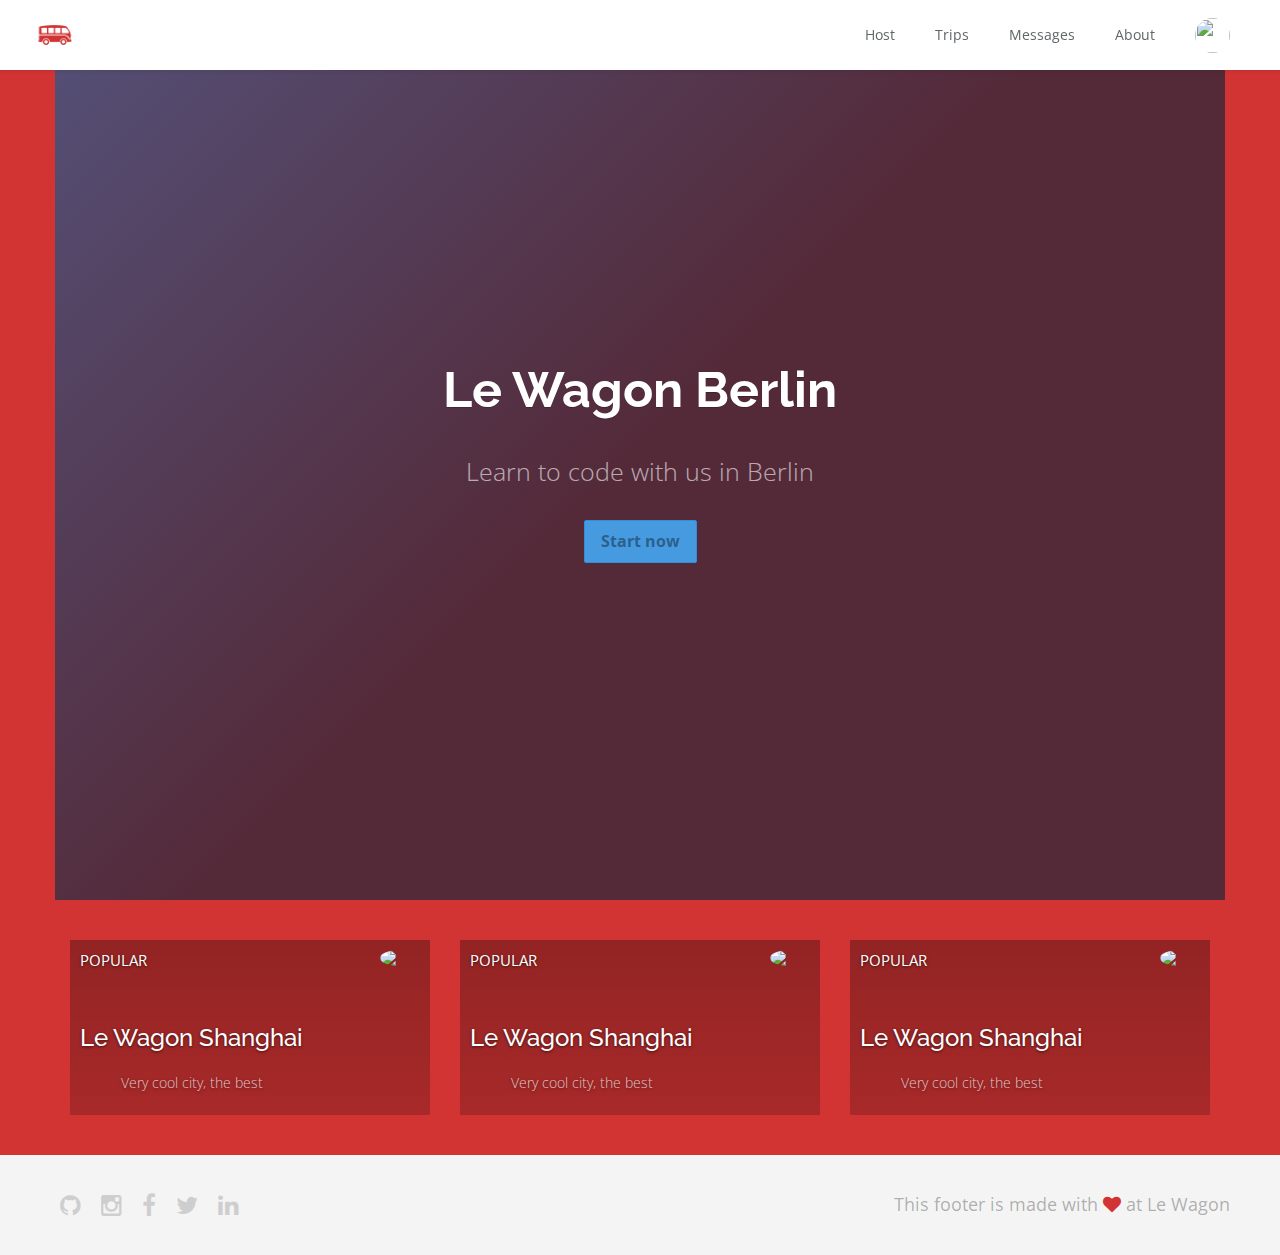
==== commit bed54b2a: "Automated commit at 2018-02-12 13:40:15 UTC by middleman-deploy 2.0.0-alpha" ====
--- a/index.html
+++ b/index.html
@@ -1,28 +1,128 @@
 <!doctype html>
 <html>
-  <head>
-    <meta charset="utf-8">
-    <meta http-equiv="x-ua-compatible" content="ie=edge">
-    <meta name="viewport"
-          content="width=device-width, initial-scale=1, shrink-to-fit=no">
-    <!-- Use the title from a page's frontmatter if it has one -->
-    <title>Le Wagon - Middleman</title>
-    <link href="stylesheets/application-3c48b980.css" rel="stylesheet" />
-    <script src="javascripts/application-93de88c9.js"></script>
-    <link href="images/favicon-f15af148.png" rel="icon" type="image/png" />
-  </head>
-  <body>
-    <div id="home">
+<head>
+  <meta charset="utf-8">
+  <meta http-equiv="x-ua-compatible" content="ie=edge">
+  <meta name="viewport"
+  content="width=device-width, initial-scale=1, shrink-to-fit=no">
+  <!-- Use the title from a page's frontmatter if it has one -->
+  <title>Home Page</title>
+  <link href="stylesheets/application-ee0be070.css" rel="stylesheet" />
+  <script src="javascripts/application-93de88c9.js"></script>
+  <link href="images/favicon-f15af148.png" rel="icon" type="image/png" />
+</head>
+<body>
+  <!-- layouts/layout.erb -->
+  <div class="navbar-wagon">
+  <!-- Logo -->
+  <a href="/" class="navbar-wagon-brand">
+<!--     <img src="images/logo-acc9c0ec.png" alt="logo"> replaced by line below-->
+    <img src="images/logo-acc9c0ec.png" alt="Logo" />
+  </a>
+
+  <!-- Right Navigation -->
+  <div class="navbar-wagon-right hidden-xs hidden-sm">
+
+    <a href="" class="navbar-wagon-item navbar-wagon-link">Host</a>
+    <a href="" class="navbar-wagon-item navbar-wagon-link">Trips</a>
+    <a href="" class="navbar-wagon-item navbar-wagon-link">Messages</a>
+    <a href="../../about.html" class="navbar-wagon-item navbar-wagon-link">About</a>
+
+    <!-- Profile picture with dropdown list -->
+    <div class="navbar-wagon-item">
+      <div class="dropdown">
+        <img src="https://kitt.lewagon.com/placeholder/users/ssaunier" class="avatar dropdown-toggle" id="navbar-wagon-menu" data-toggle="dropdown">
+        <ul class="dropdown-menu dropdown-menu-right navbar-wagon-dropdown-menu">
+          <li><a href="#">Profile</a></li>
+          <li><a href="#">Dashboard</a></li>
+          <li><a href="#">Log Out</a></li>
+        </ul>
+      </div>
+    </div>
+  </div>
+
+  <!-- Dropdown appearing on mobile only -->
+  <div class="navbar-wagon-item hidden-md hidden-lg">
+    <div class="dropdown">
+      <i class="fa fa-bars dropdown-toggle" data-toggle="dropdown"></i>
+      <ul class="dropdown-menu dropdown-menu-right navbar-wagon-dropdown-menu">
+        <li><a href="#">Host</a></li>
+        <li><a href="#">Trips</a></li>
+        <li><a href="#">Messagese</a></li>
+      </ul>
+    </div>
+  </div>
+</div>
+   <!-- inject layouts/_navbar.html.erb -->
+  <!-- Page content is injected here -->
+  <div id="home">
   <div class="home-content">
-    <img src="images/logo-acc9c0ec.png" width="200" alt="Logo" />
-    <p>
-      Middleman is now running!
-    </p>
-    <p class="about">
-      <a href="about.html">More about this template</a>
-    </p>
+    <div class="banner" style="background-image: linear-gradient(-225deg, rgba(0,101,168,0.6) 0%, rgba(0,36,61,0.6) 50%), url('https://kitt.lewagon.com/placeholder/cities/berlin');">
+      <div class="banner-content">
+        <h1>Le Wagon Berlin</h1>
+        <p>Learn to code with us in Berlin</p>
+        <a class="btn btn-primary btn-lg">Start now</a>
+      </div>
+    </div>
+    <div class="container">
+      <div class="row">
+        <div class="col-xs-12 col-sm-4">
+          <!-- insert <div class="card"> -->
+            <div class="card" style="background-image: linear-gradient(rgba(0,0,0,0.3), rgba(0,0,0,0.2)), url('https://kitt.lewagon.com/placeholder/cities/shanghai');">
+              <div class="card-category">Popular</div>
+              <div class="card-description">
+                <h2>Le Wagon Shanghai</h2>
+                <p>Very cool city, the best</p>
+              </div>
+              <img class="card-user" src="https://kitt.lewagon.com/placeholder/users/tgenaitay">
+              <a class="card-link" href="#" ></a>
+            </div>
+          </div>
+          <div class="col-xs-12 col-sm-4">
+            <!-- insert <div class="card"> -->
+              <div class="card" style="background-image: linear-gradient(rgba(0,0,0,0.3), rgba(0,0,0,0.2)), url('https://kitt.lewagon.com/placeholder/cities/shanghai');">
+                <div class="card-category">Popular</div>
+                <div class="card-description">
+                  <h2>Le Wagon Shanghai</h2>
+                  <p>Very cool city, the best</p>
+                </div>
+                <img class="card-user" src="https://kitt.lewagon.com/placeholder/users/tgenaitay">
+                <a class="card-link" href="#" ></a>
+              </div>
+            </div>
+            <div class="col-xs-12 col-sm-4">
+              <!-- insert <div class="card"> -->
+                <div class="card" style="background-image: linear-gradient(rgba(0,0,0,0.3), rgba(0,0,0,0.2)), url('https://kitt.lewagon.com/placeholder/cities/shanghai');">
+                  <div class="card-category">Popular</div>
+                  <div class="card-description">
+                    <h2>Le Wagon Shanghai</h2>
+                    <p>Very cool city, the best</p>
+                  </div>
+                  <img class="card-user" src="https://kitt.lewagon.com/placeholder/users/tgenaitay">
+                  <a class="card-link" href="#" ></a>
+                </div>
+              </div>
+            </div>
+          </div>
+        </div>
+      </div>
+    </div>
+  </div>
+
+
+  <!-- inject layouts/_footer.html.erb -->
+  <div class="footer">
+  <div class="footer-links">
+    <a href="#"><i class="fa fa-github"></i></a>
+    <a href="#"><i class="fa fa-instagram"></i></a>
+    <a href="#"><i class="fa fa-facebook"></i></a>
+    <a href="#"><i class="fa fa-twitter"></i></a>
+    <a href="#"><i class="fa fa-linkedin"></i></a>
+  </div>
+  <div class="footer-copyright">
+    This footer is made with <i class="fa fa-heart"></i> at Le Wagon
   </div>
 </div>
 
-  </body>
+</body>
 </html>
--- a/stylesheets/application-ee0be070.css
+++ b/stylesheets/application-ee0be070.css
@@ -0,0 +1,8 @@
+@import url("https://fonts.googleapis.com/css?family=Open+Sans:400,300,700|Raleway:400,100,300,700,500");/*!
+ * Bootstrap v3.3.7 (http://getbootstrap.com)
+ * Copyright 2011-2016 Twitter, Inc.
+ * Licensed under MIT (https://github.com/twbs/bootstrap/blob/master/LICENSE)
+ *//*! normalize.css v3.0.3 | MIT License | github.com/necolas/normalize.css */html{font-family:sans-serif;-ms-text-size-adjust:100%;-webkit-text-size-adjust:100%}body{margin:0}article,aside,details,figcaption,figure,footer,header,hgroup,main,menu,nav,section,summary{display:block}audio,canvas,progress,video{display:inline-block;vertical-align:baseline}audio:not([controls]){display:none;height:0}[hidden],template{display:none}a{background-color:transparent}a:active,a:hover{outline:0}abbr[title]{border-bottom:1px dotted}b,strong{font-weight:bold}dfn{font-style:italic}h1{font-size:2em;margin:0.67em 0}mark{background:#ff0;color:#000}small{font-size:80%}sub,sup{font-size:75%;line-height:0;position:relative;vertical-align:baseline}sup{top:-0.5em}sub{bottom:-0.25em}img{border:0}svg:not(:root){overflow:hidden}figure{margin:1em 40px}hr{-webkit-box-sizing:content-box;box-sizing:content-box;height:0}pre{overflow:auto}code,kbd,pre,samp{font-family:monospace, monospace;font-size:1em}button,input,optgroup,select,textarea{color:inherit;font:inherit;margin:0}button{overflow:visible}button,select{text-transform:none}button,html input[type="button"],input[type="reset"],input[type="submit"]{-webkit-appearance:button;cursor:pointer}button[disabled],html input[disabled]{cursor:default}button::-moz-focus-inner,input::-moz-focus-inner{border:0;padding:0}input{line-height:normal}input[type="checkbox"],input[type="radio"]{-webkit-box-sizing:border-box;box-sizing:border-box;padding:0}input[type="number"]::-webkit-inner-spin-button,input[type="number"]::-webkit-outer-spin-button{height:auto}input[type="search"]{-webkit-appearance:textfield;-webkit-box-sizing:content-box;box-sizing:content-box}input[type="search"]::-webkit-search-cancel-button,input[type="search"]::-webkit-search-decoration{-webkit-appearance:none}fieldset{border:1px solid #c0c0c0;margin:0 2px;padding:0.35em 0.625em 0.75em}legend{border:0;padding:0}textarea{overflow:auto}optgroup{font-weight:bold}table{border-collapse:collapse;border-spacing:0}td,th{padding:0}/*! Source: https://github.com/h5bp/html5-boilerplate/blob/master/src/css/main.css */@media print{*,*:before,*:after{background:transparent !important;color:#000 !important;-webkit-box-shadow:none !important;box-shadow:none !important;text-shadow:none !important}a,a:visited{text-decoration:underline}a[href]:after{content:" (" attr(href) ")"}abbr[title]:after{content:" (" attr(title) ")"}a[href^="#"]:after,a[href^="javascript:"]:after{content:""}pre,blockquote{border:1px solid #999;page-break-inside:avoid}thead{display:table-header-group}tr,img{page-break-inside:avoid}img{max-width:100% !important}p,h2,h3{orphans:3;widows:3}h2,h3{page-break-after:avoid}.navbar{display:none}.btn>.caret,.dropup>.btn>.caret{border-top-color:#000 !important}.label{border:1px solid #000}.table{border-collapse:collapse !important}.table td,.table th{background-color:#fff !important}.table-bordered th,.table-bordered td{border:1px solid #ddd !important}}@font-face{font-family:'Glyphicons Halflings';src:url("../assets/bootstrap/glyphicons-halflings-regular-86b6f62b.eot");src:url("../assets/bootstrap/glyphicons-halflings-regular-86b6f62b.eot?#iefix") format("embedded-opentype"),url("../assets/bootstrap/glyphicons-halflings-regular-ca35b697.woff2") format("woff2"),url("../assets/bootstrap/glyphicons-halflings-regular-278e49a8.woff") format("woff"),url("../assets/bootstrap/glyphicons-halflings-regular-44bc1850.ttf") format("truetype"),url("../assets/bootstrap/glyphicons-halflings-regular-de51a849.svg#glyphicons_halflingsregular") format("svg")}.glyphicon{position:relative;top:1px;display:inline-block;font-family:'Glyphicons Halflings';font-style:normal;font-weight:normal;line-height:1;-webkit-font-smoothing:antialiased;-moz-osx-font-smoothing:grayscale}.glyphicon-asterisk:before{content:"\002a"}.glyphicon-plus:before{content:"\002b"}.glyphicon-euro:before,.glyphicon-eur:before{content:"\20ac"}.glyphicon-minus:before{content:"\2212"}.glyphicon-cloud:before{content:"\2601"}.glyphicon-envelope:before{content:"\2709"}.glyphicon-pencil:before{content:"\270f"}.glyphicon-glass:before{content:"\e001"}.glyphicon-music:before{content:"\e002"}.glyphicon-search:before{content:"\e003"}.glyphicon-heart:before{content:"\e005"}.glyphicon-star:before{content:"\e006"}.glyphicon-star-empty:before{content:"\e007"}.glyphicon-user:before{content:"\e008"}.glyphicon-film:before{content:"\e009"}.glyphicon-th-large:before{content:"\e010"}.glyphicon-th:before{content:"\e011"}.glyphicon-th-list:before{content:"\e012"}.glyphicon-ok:before{content:"\e013"}.glyphicon-remove:before{content:"\e014"}.glyphicon-zoom-in:before{content:"\e015"}.glyphicon-zoom-out:before{content:"\e016"}.glyphicon-off:before{content:"\e017"}.glyphicon-signal:before{content:"\e018"}.glyphicon-cog:before{content:"\e019"}.glyphicon-trash:before{content:"\e020"}.glyphicon-home:before{content:"\e021"}.glyphicon-file:before{content:"\e022"}.glyphicon-time:before{content:"\e023"}.glyphicon-road:before{content:"\e024"}.glyphicon-download-alt:before{content:"\e025"}.glyphicon-download:before{content:"\e026"}.glyphicon-upload:before{content:"\e027"}.glyphicon-inbox:before{content:"\e028"}.glyphicon-play-circle:before{content:"\e029"}.glyphicon-repeat:before{content:"\e030"}.glyphicon-refresh:before{content:"\e031"}.glyphicon-list-alt:before{content:"\e032"}.glyphicon-lock:before{content:"\e033"}.glyphicon-flag:before{content:"\e034"}.glyphicon-headphones:before{content:"\e035"}.glyphicon-volume-off:before{content:"\e036"}.glyphicon-volume-down:before{content:"\e037"}.glyphicon-volume-up:before{content:"\e038"}.glyphicon-qrcode:before{content:"\e039"}.glyphicon-barcode:before{content:"\e040"}.glyphicon-tag:before{content:"\e041"}.glyphicon-tags:before{content:"\e042"}.glyphicon-book:before{content:"\e043"}.glyphicon-bookmark:before{content:"\e044"}.glyphicon-print:before{content:"\e045"}.glyphicon-camera:before{content:"\e046"}.glyphicon-font:before{content:"\e047"}.glyphicon-bold:before{content:"\e048"}.glyphicon-italic:before{content:"\e049"}.glyphicon-text-height:before{content:"\e050"}.glyphicon-text-width:before{content:"\e051"}.glyphicon-align-left:before{content:"\e052"}.glyphicon-align-center:before{content:"\e053"}.glyphicon-align-right:before{content:"\e054"}.glyphicon-align-justify:before{content:"\e055"}.glyphicon-list:before{content:"\e056"}.glyphicon-indent-left:before{content:"\e057"}.glyphicon-indent-right:before{content:"\e058"}.glyphicon-facetime-video:before{content:"\e059"}.glyphicon-picture:before{content:"\e060"}.glyphicon-map-marker:before{content:"\e062"}.glyphicon-adjust:before{content:"\e063"}.glyphicon-tint:before{content:"\e064"}.glyphicon-edit:before{content:"\e065"}.glyphicon-share:before{content:"\e066"}.glyphicon-check:before{content:"\e067"}.glyphicon-move:before{content:"\e068"}.glyphicon-step-backward:before{content:"\e069"}.glyphicon-fast-backward:before{content:"\e070"}.glyphicon-backward:before{content:"\e071"}.glyphicon-play:before{content:"\e072"}.glyphicon-pause:before{content:"\e073"}.glyphicon-stop:before{content:"\e074"}.glyphicon-forward:before{content:"\e075"}.glyphicon-fast-forward:before{content:"\e076"}.glyphicon-step-forward:before{content:"\e077"}.glyphicon-eject:before{content:"\e078"}.glyphicon-chevron-left:before{content:"\e079"}.glyphicon-chevron-right:before{content:"\e080"}.glyphicon-plus-sign:before{content:"\e081"}.glyphicon-minus-sign:before{content:"\e082"}.glyphicon-remove-sign:before{content:"\e083"}.glyphicon-ok-sign:before{content:"\e084"}.glyphicon-question-sign:before{content:"\e085"}.glyphicon-info-sign:before{content:"\e086"}.glyphicon-screenshot:before{content:"\e087"}.glyphicon-remove-circle:before{content:"\e088"}.glyphicon-ok-circle:before{content:"\e089"}.glyphicon-ban-circle:before{content:"\e090"}.glyphicon-arrow-left:before{content:"\e091"}.glyphicon-arrow-right:before{content:"\e092"}.glyphicon-arrow-up:before{content:"\e093"}.glyphicon-arrow-down:before{content:"\e094"}.glyphicon-share-alt:before{content:"\e095"}.glyphicon-resize-full:before{content:"\e096"}.glyphicon-resize-small:before{content:"\e097"}.glyphicon-exclamation-sign:before{content:"\e101"}.glyphicon-gift:before{content:"\e102"}.glyphicon-leaf:before{content:"\e103"}.glyphicon-fire:before{content:"\e104"}.glyphicon-eye-open:before{content:"\e105"}.glyphicon-eye-close:before{content:"\e106"}.glyphicon-warning-sign:before{content:"\e107"}.glyphicon-plane:before{content:"\e108"}.glyphicon-calendar:before{content:"\e109"}.glyphicon-random:before{content:"\e110"}.glyphicon-comment:before{content:"\e111"}.glyphicon-magnet:before{content:"\e112"}.glyphicon-chevron-up:before{content:"\e113"}.glyphicon-chevron-down:before{content:"\e114"}.glyphicon-retweet:before{content:"\e115"}.glyphicon-shopping-cart:before{content:"\e116"}.glyphicon-folder-close:before{content:"\e117"}.glyphicon-folder-open:before{content:"\e118"}.glyphicon-resize-vertical:before{content:"\e119"}.glyphicon-resize-horizontal:before{content:"\e120"}.glyphicon-hdd:before{content:"\e121"}.glyphicon-bullhorn:before{content:"\e122"}.glyphicon-bell:before{content:"\e123"}.glyphicon-certificate:before{content:"\e124"}.glyphicon-thumbs-up:before{content:"\e125"}.glyphicon-thumbs-down:before{content:"\e126"}.glyphicon-hand-right:before{content:"\e127"}.glyphicon-hand-left:before{content:"\e128"}.glyphicon-hand-up:before{content:"\e129"}.glyphicon-hand-down:before{content:"\e130"}.glyphicon-circle-arrow-right:before{content:"\e131"}.glyphicon-circle-arrow-left:before{content:"\e132"}.glyphicon-circle-arrow-up:before{content:"\e133"}.glyphicon-circle-arrow-down:before{content:"\e134"}.glyphicon-globe:before{content:"\e135"}.glyphicon-wrench:before{content:"\e136"}.glyphicon-tasks:before{content:"\e137"}.glyphicon-filter:before{content:"\e138"}.glyphicon-briefcase:before{content:"\e139"}.glyphicon-fullscreen:before{content:"\e140"}.glyphicon-dashboard:before{content:"\e141"}.glyphicon-paperclip:before{content:"\e142"}.glyphicon-heart-empty:before{content:"\e143"}.glyphicon-link:before{content:"\e144"}.glyphicon-phone:before{content:"\e145"}.glyphicon-pushpin:before{content:"\e146"}.glyphicon-usd:before{content:"\e148"}.glyphicon-gbp:before{content:"\e149"}.glyphicon-sort:before{content:"\e150"}.glyphicon-sort-by-alphabet:before{content:"\e151"}.glyphicon-sort-by-alphabet-alt:before{content:"\e152"}.glyphicon-sort-by-order:before{content:"\e153"}.glyphicon-sort-by-order-alt:before{content:"\e154"}.glyphicon-sort-by-attributes:before{content:"\e155"}.glyphicon-sort-by-attributes-alt:before{content:"\e156"}.glyphicon-unchecked:before{content:"\e157"}.glyphicon-expand:before{content:"\e158"}.glyphicon-collapse-down:before{content:"\e159"}.glyphicon-collapse-up:before{content:"\e160"}.glyphicon-log-in:before{content:"\e161"}.glyphicon-flash:before{content:"\e162"}.glyphicon-log-out:before{content:"\e163"}.glyphicon-new-window:before{content:"\e164"}.glyphicon-record:before{content:"\e165"}.glyphicon-save:before{content:"\e166"}.glyphicon-open:before{content:"\e167"}.glyphicon-saved:before{content:"\e168"}.glyphicon-import:before{content:"\e169"}.glyphicon-export:before{content:"\e170"}.glyphicon-send:before{content:"\e171"}.glyphicon-floppy-disk:before{content:"\e172"}.glyphicon-floppy-saved:before{content:"\e173"}.glyphicon-floppy-remove:before{content:"\e174"}.glyphicon-floppy-save:before{content:"\e175"}.glyphicon-floppy-open:before{content:"\e176"}.glyphicon-credit-card:before{content:"\e177"}.glyphicon-transfer:before{content:"\e178"}.glyphicon-cutlery:before{content:"\e179"}.glyphicon-header:before{content:"\e180"}.glyphicon-compressed:before{content:"\e181"}.glyphicon-earphone:before{content:"\e182"}.glyphicon-phone-alt:before{content:"\e183"}.glyphicon-tower:before{content:"\e184"}.glyphicon-stats:before{content:"\e185"}.glyphicon-sd-video:before{content:"\e186"}.glyphicon-hd-video:before{content:"\e187"}.glyphicon-subtitles:before{content:"\e188"}.glyphicon-sound-stereo:before{content:"\e189"}.glyphicon-sound-dolby:before{content:"\e190"}.glyphicon-sound-5-1:before{content:"\e191"}.glyphicon-sound-6-1:before{content:"\e192"}.glyphicon-sound-7-1:before{content:"\e193"}.glyphicon-copyright-mark:before{content:"\e194"}.glyphicon-registration-mark:before{content:"\e195"}.glyphicon-cloud-download:before{content:"\e197"}.glyphicon-cloud-upload:before{content:"\e198"}.glyphicon-tree-conifer:before{content:"\e199"}.glyphicon-tree-deciduous:before{content:"\e200"}.glyphicon-cd:before{content:"\e201"}.glyphicon-save-file:before{content:"\e202"}.glyphicon-open-file:before{content:"\e203"}.glyphicon-level-up:before{content:"\e204"}.glyphicon-copy:before{content:"\e205"}.glyphicon-paste:before{content:"\e206"}.glyphicon-alert:before{content:"\e209"}.glyphicon-equalizer:before{content:"\e210"}.glyphicon-king:before{content:"\e211"}.glyphicon-queen:before{content:"\e212"}.glyphicon-pawn:before{content:"\e213"}.glyphicon-bishop:before{content:"\e214"}.glyphicon-knight:before{content:"\e215"}.glyphicon-baby-formula:before{content:"\e216"}.glyphicon-tent:before{content:"\26fa"}.glyphicon-blackboard:before{content:"\e218"}.glyphicon-bed:before{content:"\e219"}.glyphicon-apple:before{content:"\f8ff"}.glyphicon-erase:before{content:"\e221"}.glyphicon-hourglass:before{content:"\231b"}.glyphicon-lamp:before{content:"\e223"}.glyphicon-duplicate:before{content:"\e224"}.glyphicon-piggy-bank:before{content:"\e225"}.glyphicon-scissors:before{content:"\e226"}.glyphicon-bitcoin:before{content:"\e227"}.glyphicon-btc:before{content:"\e227"}.glyphicon-xbt:before{content:"\e227"}.glyphicon-yen:before{content:"\00a5"}.glyphicon-jpy:before{content:"\00a5"}.glyphicon-ruble:before{content:"\20bd"}.glyphicon-rub:before{content:"\20bd"}.glyphicon-scale:before{content:"\e230"}.glyphicon-ice-lolly:before{content:"\e231"}.glyphicon-ice-lolly-tasted:before{content:"\e232"}.glyphicon-education:before{content:"\e233"}.glyphicon-option-horizontal:before{content:"\e234"}.glyphicon-option-vertical:before{content:"\e235"}.glyphicon-menu-hamburger:before{content:"\e236"}.glyphicon-modal-window:before{content:"\e237"}.glyphicon-oil:before{content:"\e238"}.glyphicon-grain:before{content:"\e239"}.glyphicon-sunglasses:before{content:"\e240"}.glyphicon-text-size:before{content:"\e241"}.glyphicon-text-color:before{content:"\e242"}.glyphicon-text-background:before{content:"\e243"}.glyphicon-object-align-top:before{content:"\e244"}.glyphicon-object-align-bottom:before{content:"\e245"}.glyphicon-object-align-horizontal:before{content:"\e246"}.glyphicon-object-align-left:before{content:"\e247"}.glyphicon-object-align-vertical:before{content:"\e248"}.glyphicon-object-align-right:before{content:"\e249"}.glyphicon-triangle-right:before{content:"\e250"}.glyphicon-triangle-left:before{content:"\e251"}.glyphicon-triangle-bottom:before{content:"\e252"}.glyphicon-triangle-top:before{content:"\e253"}.glyphicon-console:before{content:"\e254"}.glyphicon-superscript:before{content:"\e255"}.glyphicon-subscript:before{content:"\e256"}.glyphicon-menu-left:before{content:"\e257"}.glyphicon-menu-right:before{content:"\e258"}.glyphicon-menu-down:before{content:"\e259"}.glyphicon-menu-up:before{content:"\e260"}*{-webkit-box-sizing:border-box;box-sizing:border-box}*:before,*:after{-webkit-box-sizing:border-box;box-sizing:border-box}html{font-size:10px;-webkit-tap-highlight-color:transparent}body{font-family:"Open Sans", "Helvetica", "sans-serif";font-size:18px;line-height:1.42857143;color:#333333;background-color:#F4F4F4}input,button,select,textarea{font-family:inherit;font-size:inherit;line-height:inherit}a{color:#469AE0;text-decoration:none}a:hover,a:focus{color:#1f74ba;text-decoration:underline}a:focus{outline:5px auto -webkit-focus-ring-color;outline-offset:-2px}figure{margin:0}img{vertical-align:middle}.img-responsive{display:block;max-width:100%;height:auto}.img-rounded{border-radius:2px}.img-thumbnail{padding:4px;line-height:1.42857143;background-color:#F4F4F4;border:1px solid #ddd;border-radius:2px;-webkit-transition:all 0.2s ease-in-out;transition:all 0.2s ease-in-out;display:inline-block;max-width:100%;height:auto}.img-circle{border-radius:50%}hr{margin-top:25px;margin-bottom:25px;border:0;border-top:1px solid #eeeeee}.sr-only{position:absolute;width:1px;height:1px;margin:-1px;padding:0;overflow:hidden;clip:rect(0, 0, 0, 0);border:0}.sr-only-focusable:active,.sr-only-focusable:focus{position:static;width:auto;height:auto;margin:0;overflow:visible;clip:auto}[role="button"]{cursor:pointer}h1,h2,h3,h4,h5,h6,.h1,.h2,.h3,.h4,.h5,.h6{font-family:"Raleway", "Helvetica", "sans-serif";font-weight:500;line-height:1.1;color:inherit}h1 small,h1 .small,h2 small,h2 .small,h3 small,h3 .small,h4 small,h4 .small,h5 small,h5 .small,h6 small,h6 .small,.h1 small,.h1 .small,.h2 small,.h2 .small,.h3 small,.h3 .small,.h4 small,.h4 .small,.h5 small,.h5 .small,.h6 small,.h6 .small{font-weight:normal;line-height:1;color:#777777}h1,.h1,h2,.h2,h3,.h3{margin-top:25px;margin-bottom:12.5px}h1 small,h1 .small,.h1 small,.h1 .small,h2 small,h2 .small,.h2 small,.h2 .small,h3 small,h3 .small,.h3 small,.h3 .small{font-size:65%}h4,.h4,h5,.h5,h6,.h6{margin-top:12.5px;margin-bottom:12.5px}h4 small,h4 .small,.h4 small,.h4 .small,h5 small,h5 .small,.h5 small,.h5 .small,h6 small,h6 .small,.h6 small,.h6 .small{font-size:75%}h1,.h1{font-size:46px}h2,.h2{font-size:38px}h3,.h3{font-size:31px}h4,.h4{font-size:23px}h5,.h5{font-size:18px}h6,.h6{font-size:16px}p{margin:0 0 12.5px}.lead{margin-bottom:25px;font-size:20px;font-weight:300;line-height:1.4}@media (min-width: 768px){.lead{font-size:27px}}small,.small{font-size:88%}mark,.mark{background-color:#fcf8e3;padding:.2em}.text-left{text-align:left}.text-right{text-align:right}.text-center{text-align:center}.text-justify{text-align:justify}.text-nowrap{white-space:nowrap}.text-lowercase{text-transform:lowercase}.text-uppercase,.initialism{text-transform:uppercase}.text-capitalize{text-transform:capitalize}.text-muted{color:#777777}.text-primary{color:#469AE0}a.text-primary:hover,a.text-primary:focus{color:#2381d0}.text-success{color:#3c763d}a.text-success:hover,a.text-success:focus{color:#2b542c}.text-info{color:#31708f}a.text-info:hover,a.text-info:focus{color:#245269}.text-warning{color:#8a6d3b}a.text-warning:hover,a.text-warning:focus{color:#66512c}.text-danger{color:#a94442}a.text-danger:hover,a.text-danger:focus{color:#843534}.bg-primary{color:#fff}.bg-primary{background-color:#469AE0}a.bg-primary:hover,a.bg-primary:focus{background-color:#2381d0}.bg-success{background-color:#dff0d8}a.bg-success:hover,a.bg-success:focus{background-color:#c1e2b3}.bg-info{background-color:#d9edf7}a.bg-info:hover,a.bg-info:focus{background-color:#afd9ee}.bg-warning{background-color:#fcf8e3}a.bg-warning:hover,a.bg-warning:focus{background-color:#f7ecb5}.bg-danger{background-color:#f2dede}a.bg-danger:hover,a.bg-danger:focus{background-color:#e4b9b9}.page-header{padding-bottom:11.5px;margin:50px 0 25px;border-bottom:1px solid #eeeeee}ul,ol{margin-top:0;margin-bottom:12.5px}ul ul,ul ol,ol ul,ol ol{margin-bottom:0}.list-unstyled{padding-left:0;list-style:none}.list-inline{padding-left:0;list-style:none;margin-left:-5px}.list-inline>li{display:inline-block;padding-left:5px;padding-right:5px}dl{margin-top:0;margin-bottom:25px}dt,dd{line-height:1.42857143}dt{font-weight:bold}dd{margin-left:0}.dl-horizontal dd:before,.dl-horizontal dd:after{content:" ";display:table}.dl-horizontal dd:after{clear:both}@media (min-width: 768px){.dl-horizontal dt{float:left;width:160px;clear:left;text-align:right;overflow:hidden;text-overflow:ellipsis;white-space:nowrap}.dl-horizontal dd{margin-left:180px}}abbr[title],abbr[data-original-title]{cursor:help;border-bottom:1px dotted #777777}.initialism{font-size:90%}blockquote{padding:12.5px 25px;margin:0 0 25px;font-size:22.5px;border-left:5px solid #eeeeee}blockquote p:last-child,blockquote ul:last-child,blockquote ol:last-child{margin-bottom:0}blockquote footer,blockquote small,blockquote .small{display:block;font-size:80%;line-height:1.42857143;color:#777777}blockquote footer:before,blockquote small:before,blockquote .small:before{content:'\2014 \00A0'}.blockquote-reverse,blockquote.pull-right{padding-right:15px;padding-left:0;border-right:5px solid #eeeeee;border-left:0;text-align:right}.blockquote-reverse footer:before,.blockquote-reverse small:before,.blockquote-reverse .small:before,blockquote.pull-right footer:before,blockquote.pull-right small:before,blockquote.pull-right .small:before{content:''}.blockquote-reverse footer:after,.blockquote-reverse small:after,.blockquote-reverse .small:after,blockquote.pull-right footer:after,blockquote.pull-right small:after,blockquote.pull-right .small:after{content:'\00A0 \2014'}address{margin-bottom:25px;font-style:normal;line-height:1.42857143}code,kbd,pre,samp{font-family:Menlo, Monaco, Consolas, "Courier New", monospace}code{padding:2px 4px;font-size:90%;color:#c7254e;background-color:#f9f2f4;border-radius:2px}kbd{padding:2px 4px;font-size:90%;color:#fff;background-color:#333;border-radius:2px;-webkit-box-shadow:inset 0 -1px 0 rgba(0,0,0,0.25);box-shadow:inset 0 -1px 0 rgba(0,0,0,0.25)}kbd kbd{padding:0;font-size:100%;font-weight:bold;-webkit-box-shadow:none;box-shadow:none}pre{display:block;padding:12px;margin:0 0 12.5px;font-size:17px;line-height:1.42857143;word-break:break-all;word-wrap:break-word;color:#333333;background-color:#f5f5f5;border:1px solid #ccc;border-radius:2px}pre code{padding:0;font-size:inherit;color:inherit;white-space:pre-wrap;background-color:transparent;border-radius:0}.pre-scrollable{max-height:340px;overflow-y:scroll}.container{margin-right:auto;margin-left:auto;padding-left:15px;padding-right:15px}.container:before,.container:after{content:" ";display:table}.container:after{clear:both}@media (min-width: 768px){.container{width:750px}}@media (min-width: 992px){.container{width:970px}}@media (min-width: 1200px){.container{width:1170px}}.container-fluid{margin-right:auto;margin-left:auto;padding-left:15px;padding-right:15px}.container-fluid:before,.container-fluid:after{content:" ";display:table}.container-fluid:after{clear:both}.row{margin-left:-15px;margin-right:-15px}.row:before,.row:after{content:" ";display:table}.row:after{clear:both}.col-xs-1,.col-sm-1,.col-md-1,.col-lg-1,.col-xs-2,.col-sm-2,.col-md-2,.col-lg-2,.col-xs-3,.col-sm-3,.col-md-3,.col-lg-3,.col-xs-4,.col-sm-4,.col-md-4,.col-lg-4,.col-xs-5,.col-sm-5,.col-md-5,.col-lg-5,.col-xs-6,.col-sm-6,.col-md-6,.col-lg-6,.col-xs-7,.col-sm-7,.col-md-7,.col-lg-7,.col-xs-8,.col-sm-8,.col-md-8,.col-lg-8,.col-xs-9,.col-sm-9,.col-md-9,.col-lg-9,.col-xs-10,.col-sm-10,.col-md-10,.col-lg-10,.col-xs-11,.col-sm-11,.col-md-11,.col-lg-11,.col-xs-12,.col-sm-12,.col-md-12,.col-lg-12{position:relative;min-height:1px;padding-left:15px;padding-right:15px}.col-xs-1,.col-xs-2,.col-xs-3,.col-xs-4,.col-xs-5,.col-xs-6,.col-xs-7,.col-xs-8,.col-xs-9,.col-xs-10,.col-xs-11,.col-xs-12{float:left}.col-xs-1{width:8.33333333%}.col-xs-2{width:16.66666667%}.col-xs-3{width:25%}.col-xs-4{width:33.33333333%}.col-xs-5{width:41.66666667%}.col-xs-6{width:50%}.col-xs-7{width:58.33333333%}.col-xs-8{width:66.66666667%}.col-xs-9{width:75%}.col-xs-10{width:83.33333333%}.col-xs-11{width:91.66666667%}.col-xs-12{width:100%}.col-xs-pull-0{right:auto}.col-xs-pull-1{right:8.33333333%}.col-xs-pull-2{right:16.66666667%}.col-xs-pull-3{right:25%}.col-xs-pull-4{right:33.33333333%}.col-xs-pull-5{right:41.66666667%}.col-xs-pull-6{right:50%}.col-xs-pull-7{right:58.33333333%}.col-xs-pull-8{right:66.66666667%}.col-xs-pull-9{right:75%}.col-xs-pull-10{right:83.33333333%}.col-xs-pull-11{right:91.66666667%}.col-xs-pull-12{right:100%}.col-xs-push-0{left:auto}.col-xs-push-1{left:8.33333333%}.col-xs-push-2{left:16.66666667%}.col-xs-push-3{left:25%}.col-xs-push-4{left:33.33333333%}.col-xs-push-5{left:41.66666667%}.col-xs-push-6{left:50%}.col-xs-push-7{left:58.33333333%}.col-xs-push-8{left:66.66666667%}.col-xs-push-9{left:75%}.col-xs-push-10{left:83.33333333%}.col-xs-push-11{left:91.66666667%}.col-xs-push-12{left:100%}.col-xs-offset-0{margin-left:0%}.col-xs-offset-1{margin-left:8.33333333%}.col-xs-offset-2{margin-left:16.66666667%}.col-xs-offset-3{margin-left:25%}.col-xs-offset-4{margin-left:33.33333333%}.col-xs-offset-5{margin-left:41.66666667%}.col-xs-offset-6{margin-left:50%}.col-xs-offset-7{margin-left:58.33333333%}.col-xs-offset-8{margin-left:66.66666667%}.col-xs-offset-9{margin-left:75%}.col-xs-offset-10{margin-left:83.33333333%}.col-xs-offset-11{margin-left:91.66666667%}.col-xs-offset-12{margin-left:100%}@media (min-width: 768px){.col-sm-1,.col-sm-2,.col-sm-3,.col-sm-4,.col-sm-5,.col-sm-6,.col-sm-7,.col-sm-8,.col-sm-9,.col-sm-10,.col-sm-11,.col-sm-12{float:left}.col-sm-1{width:8.33333333%}.col-sm-2{width:16.66666667%}.col-sm-3{width:25%}.col-sm-4{width:33.33333333%}.col-sm-5{width:41.66666667%}.col-sm-6{width:50%}.col-sm-7{width:58.33333333%}.col-sm-8{width:66.66666667%}.col-sm-9{width:75%}.col-sm-10{width:83.33333333%}.col-sm-11{width:91.66666667%}.col-sm-12{width:100%}.col-sm-pull-0{right:auto}.col-sm-pull-1{right:8.33333333%}.col-sm-pull-2{right:16.66666667%}.col-sm-pull-3{right:25%}.col-sm-pull-4{right:33.33333333%}.col-sm-pull-5{right:41.66666667%}.col-sm-pull-6{right:50%}.col-sm-pull-7{right:58.33333333%}.col-sm-pull-8{right:66.66666667%}.col-sm-pull-9{right:75%}.col-sm-pull-10{right:83.33333333%}.col-sm-pull-11{right:91.66666667%}.col-sm-pull-12{right:100%}.col-sm-push-0{left:auto}.col-sm-push-1{left:8.33333333%}.col-sm-push-2{left:16.66666667%}.col-sm-push-3{left:25%}.col-sm-push-4{left:33.33333333%}.col-sm-push-5{left:41.66666667%}.col-sm-push-6{left:50%}.col-sm-push-7{left:58.33333333%}.col-sm-push-8{left:66.66666667%}.col-sm-push-9{left:75%}.col-sm-push-10{left:83.33333333%}.col-sm-push-11{left:91.66666667%}.col-sm-push-12{left:100%}.col-sm-offset-0{margin-left:0%}.col-sm-offset-1{margin-left:8.33333333%}.col-sm-offset-2{margin-left:16.66666667%}.col-sm-offset-3{margin-left:25%}.col-sm-offset-4{margin-left:33.33333333%}.col-sm-offset-5{margin-left:41.66666667%}.col-sm-offset-6{margin-left:50%}.col-sm-offset-7{margin-left:58.33333333%}.col-sm-offset-8{margin-left:66.66666667%}.col-sm-offset-9{margin-left:75%}.col-sm-offset-10{margin-left:83.33333333%}.col-sm-offset-11{margin-left:91.66666667%}.col-sm-offset-12{margin-left:100%}}@media (min-width: 992px){.col-md-1,.col-md-2,.col-md-3,.col-md-4,.col-md-5,.col-md-6,.col-md-7,.col-md-8,.col-md-9,.col-md-10,.col-md-11,.col-md-12{float:left}.col-md-1{width:8.33333333%}.col-md-2{width:16.66666667%}.col-md-3{width:25%}.col-md-4{width:33.33333333%}.col-md-5{width:41.66666667%}.col-md-6{width:50%}.col-md-7{width:58.33333333%}.col-md-8{width:66.66666667%}.col-md-9{width:75%}.col-md-10{width:83.33333333%}.col-md-11{width:91.66666667%}.col-md-12{width:100%}.col-md-pull-0{right:auto}.col-md-pull-1{right:8.33333333%}.col-md-pull-2{right:16.66666667%}.col-md-pull-3{right:25%}.col-md-pull-4{right:33.33333333%}.col-md-pull-5{right:41.66666667%}.col-md-pull-6{right:50%}.col-md-pull-7{right:58.33333333%}.col-md-pull-8{right:66.66666667%}.col-md-pull-9{right:75%}.col-md-pull-10{right:83.33333333%}.col-md-pull-11{right:91.66666667%}.col-md-pull-12{right:100%}.col-md-push-0{left:auto}.col-md-push-1{left:8.33333333%}.col-md-push-2{left:16.66666667%}.col-md-push-3{left:25%}.col-md-push-4{left:33.33333333%}.col-md-push-5{left:41.66666667%}.col-md-push-6{left:50%}.col-md-push-7{left:58.33333333%}.col-md-push-8{left:66.66666667%}.col-md-push-9{left:75%}.col-md-push-10{left:83.33333333%}.col-md-push-11{left:91.66666667%}.col-md-push-12{left:100%}.col-md-offset-0{margin-left:0%}.col-md-offset-1{margin-left:8.33333333%}.col-md-offset-2{margin-left:16.66666667%}.col-md-offset-3{margin-left:25%}.col-md-offset-4{margin-left:33.33333333%}.col-md-offset-5{margin-left:41.66666667%}.col-md-offset-6{margin-left:50%}.col-md-offset-7{margin-left:58.33333333%}.col-md-offset-8{margin-left:66.66666667%}.col-md-offset-9{margin-left:75%}.col-md-offset-10{margin-left:83.33333333%}.col-md-offset-11{margin-left:91.66666667%}.col-md-offset-12{margin-left:100%}}@media (min-width: 1200px){.col-lg-1,.col-lg-2,.col-lg-3,.col-lg-4,.col-lg-5,.col-lg-6,.col-lg-7,.col-lg-8,.col-lg-9,.col-lg-10,.col-lg-11,.col-lg-12{float:left}.col-lg-1{width:8.33333333%}.col-lg-2{width:16.66666667%}.col-lg-3{width:25%}.col-lg-4{width:33.33333333%}.col-lg-5{width:41.66666667%}.col-lg-6{width:50%}.col-lg-7{width:58.33333333%}.col-lg-8{width:66.66666667%}.col-lg-9{width:75%}.col-lg-10{width:83.33333333%}.col-lg-11{width:91.66666667%}.col-lg-12{width:100%}.col-lg-pull-0{right:auto}.col-lg-pull-1{right:8.33333333%}.col-lg-pull-2{right:16.66666667%}.col-lg-pull-3{right:25%}.col-lg-pull-4{right:33.33333333%}.col-lg-pull-5{right:41.66666667%}.col-lg-pull-6{right:50%}.col-lg-pull-7{right:58.33333333%}.col-lg-pull-8{right:66.66666667%}.col-lg-pull-9{right:75%}.col-lg-pull-10{right:83.33333333%}.col-lg-pull-11{right:91.66666667%}.col-lg-pull-12{right:100%}.col-lg-push-0{left:auto}.col-lg-push-1{left:8.33333333%}.col-lg-push-2{left:16.66666667%}.col-lg-push-3{left:25%}.col-lg-push-4{left:33.33333333%}.col-lg-push-5{left:41.66666667%}.col-lg-push-6{left:50%}.col-lg-push-7{left:58.33333333%}.col-lg-push-8{left:66.66666667%}.col-lg-push-9{left:75%}.col-lg-push-10{left:83.33333333%}.col-lg-push-11{left:91.66666667%}.col-lg-push-12{left:100%}.col-lg-offset-0{margin-left:0%}.col-lg-offset-1{margin-left:8.33333333%}.col-lg-offset-2{margin-left:16.66666667%}.col-lg-offset-3{margin-left:25%}.col-lg-offset-4{margin-left:33.33333333%}.col-lg-offset-5{margin-left:41.66666667%}.col-lg-offset-6{margin-left:50%}.col-lg-offset-7{margin-left:58.33333333%}.col-lg-offset-8{margin-left:66.66666667%}.col-lg-offset-9{margin-left:75%}.col-lg-offset-10{margin-left:83.33333333%}.col-lg-offset-11{margin-left:91.66666667%}.col-lg-offset-12{margin-left:100%}}table{background-color:transparent}caption{padding-top:8px;padding-bottom:8px;color:#777777;text-align:left}th{text-align:left}.table{width:100%;max-width:100%;margin-bottom:25px}.table>thead>tr>th,.table>thead>tr>td,.table>tbody>tr>th,.table>tbody>tr>td,.table>tfoot>tr>th,.table>tfoot>tr>td{padding:8px;line-height:1.42857143;vertical-align:top;border-top:1px solid #ddd}.table>thead>tr>th{vertical-align:bottom;border-bottom:2px solid #ddd}.table>caption+thead>tr:first-child>th,.table>caption+thead>tr:first-child>td,.table>colgroup+thead>tr:first-child>th,.table>colgroup+thead>tr:first-child>td,.table>thead:first-child>tr:first-child>th,.table>thead:first-child>tr:first-child>td{border-top:0}.table>tbody+tbody{border-top:2px solid #ddd}.table .table{background-color:#F4F4F4}.table-condensed>thead>tr>th,.table-condensed>thead>tr>td,.table-condensed>tbody>tr>th,.table-condensed>tbody>tr>td,.table-condensed>tfoot>tr>th,.table-condensed>tfoot>tr>td{padding:5px}.table-bordered{border:1px solid #ddd}.table-bordered>thead>tr>th,.table-bordered>thead>tr>td,.table-bordered>tbody>tr>th,.table-bordered>tbody>tr>td,.table-bordered>tfoot>tr>th,.table-bordered>tfoot>tr>td{border:1px solid #ddd}.table-bordered>thead>tr>th,.table-bordered>thead>tr>td{border-bottom-width:2px}.table-striped>tbody>tr:nth-of-type(odd){background-color:#f9f9f9}.table-hover>tbody>tr:hover{background-color:#f5f5f5}table col[class*="col-"]{position:static;float:none;display:table-column}table td[class*="col-"],table th[class*="col-"]{position:static;float:none;display:table-cell}.table>thead>tr>td.active,.table>thead>tr>th.active,.table>thead>tr.active>td,.table>thead>tr.active>th,.table>tbody>tr>td.active,.table>tbody>tr>th.active,.table>tbody>tr.active>td,.table>tbody>tr.active>th,.table>tfoot>tr>td.active,.table>tfoot>tr>th.active,.table>tfoot>tr.active>td,.table>tfoot>tr.active>th{background-color:#f5f5f5}.table-hover>tbody>tr>td.active:hover,.table-hover>tbody>tr>th.active:hover,.table-hover>tbody>tr.active:hover>td,.table-hover>tbody>tr:hover>.active,.table-hover>tbody>tr.active:hover>th{background-color:#e8e8e8}.table>thead>tr>td.success,.table>thead>tr>th.success,.table>thead>tr.success>td,.table>thead>tr.success>th,.table>tbody>tr>td.success,.table>tbody>tr>th.success,.table>tbody>tr.success>td,.table>tbody>tr.success>th,.table>tfoot>tr>td.success,.table>tfoot>tr>th.success,.table>tfoot>tr.success>td,.table>tfoot>tr.success>th{background-color:#dff0d8}.table-hover>tbody>tr>td.success:hover,.table-hover>tbody>tr>th.success:hover,.table-hover>tbody>tr.success:hover>td,.table-hover>tbody>tr:hover>.success,.table-hover>tbody>tr.success:hover>th{background-color:#d0e9c6}.table>thead>tr>td.info,.table>thead>tr>th.info,.table>thead>tr.info>td,.table>thead>tr.info>th,.table>tbody>tr>td.info,.table>tbody>tr>th.info,.table>tbody>tr.info>td,.table>tbody>tr.info>th,.table>tfoot>tr>td.info,.table>tfoot>tr>th.info,.table>tfoot>tr.info>td,.table>tfoot>tr.info>th{background-color:#d9edf7}.table-hover>tbody>tr>td.info:hover,.table-hover>tbody>tr>th.info:hover,.table-hover>tbody>tr.info:hover>td,.table-hover>tbody>tr:hover>.info,.table-hover>tbody>tr.info:hover>th{background-color:#c4e3f3}.table>thead>tr>td.warning,.table>thead>tr>th.warning,.table>thead>tr.warning>td,.table>thead>tr.warning>th,.table>tbody>tr>td.warning,.table>tbody>tr>th.warning,.table>tbody>tr.warning>td,.table>tbody>tr.warning>th,.table>tfoot>tr>td.warning,.table>tfoot>tr>th.warning,.table>tfoot>tr.warning>td,.table>tfoot>tr.warning>th{background-color:#fcf8e3}.table-hover>tbody>tr>td.warning:hover,.table-hover>tbody>tr>th.warning:hover,.table-hover>tbody>tr.warning:hover>td,.table-hover>tbody>tr:hover>.warning,.table-hover>tbody>tr.warning:hover>th{background-color:#faf2cc}.table>thead>tr>td.danger,.table>thead>tr>th.danger,.table>thead>tr.danger>td,.table>thead>tr.danger>th,.table>tbody>tr>td.danger,.table>tbody>tr>th.danger,.table>tbody>tr.danger>td,.table>tbody>tr.danger>th,.table>tfoot>tr>td.danger,.table>tfoot>tr>th.danger,.table>tfoot>tr.danger>td,.table>tfoot>tr.danger>th{background-color:#f2dede}.table-hover>tbody>tr>td.danger:hover,.table-hover>tbody>tr>th.danger:hover,.table-hover>tbody>tr.danger:hover>td,.table-hover>tbody>tr:hover>.danger,.table-hover>tbody>tr.danger:hover>th{background-color:#ebcccc}.table-responsive{overflow-x:auto;min-height:0.01%}@media screen and (max-width: 767px){.table-responsive{width:100%;margin-bottom:18.75px;overflow-y:hidden;-ms-overflow-style:-ms-autohiding-scrollbar;border:1px solid #ddd}.table-responsive>.table{margin-bottom:0}.table-responsive>.table>thead>tr>th,.table-responsive>.table>thead>tr>td,.table-responsive>.table>tbody>tr>th,.table-responsive>.table>tbody>tr>td,.table-responsive>.table>tfoot>tr>th,.table-responsive>.table>tfoot>tr>td{white-space:nowrap}.table-responsive>.table-bordered{border:0}.table-responsive>.table-bordered>thead>tr>th:first-child,.table-responsive>.table-bordered>thead>tr>td:first-child,.table-responsive>.table-bordered>tbody>tr>th:first-child,.table-responsive>.table-bordered>tbody>tr>td:first-child,.table-responsive>.table-bordered>tfoot>tr>th:first-child,.table-responsive>.table-bordered>tfoot>tr>td:first-child{border-left:0}.table-responsive>.table-bordered>thead>tr>th:last-child,.table-responsive>.table-bordered>thead>tr>td:last-child,.table-responsive>.table-bordered>tbody>tr>th:last-child,.table-responsive>.table-bordered>tbody>tr>td:last-child,.table-responsive>.table-bordered>tfoot>tr>th:last-child,.table-responsive>.table-bordered>tfoot>tr>td:last-child{border-right:0}.table-responsive>.table-bordered>tbody>tr:last-child>th,.table-responsive>.table-bordered>tbody>tr:last-child>td,.table-responsive>.table-bordered>tfoot>tr:last-child>th,.table-responsive>.table-bordered>tfoot>tr:last-child>td{border-bottom:0}}fieldset{padding:0;margin:0;border:0;min-width:0}legend{display:block;width:100%;padding:0;margin-bottom:25px;font-size:27px;line-height:inherit;color:#333333;border:0;border-bottom:1px solid #e5e5e5}label{display:inline-block;max-width:100%;margin-bottom:5px;font-weight:bold}input[type="search"]{-webkit-box-sizing:border-box;box-sizing:border-box}input[type="radio"],input[type="checkbox"]{margin:4px 0 0;margin-top:1px \9;line-height:normal}input[type="file"]{display:block}input[type="range"]{display:block;width:100%}select[multiple],select[size]{height:auto}input[type="file"]:focus,input[type="radio"]:focus,input[type="checkbox"]:focus{outline:5px auto -webkit-focus-ring-color;outline-offset:-2px}output{display:block;padding-top:7px;font-size:18px;line-height:1.42857143;color:#000000}.form-control{display:block;width:100%;height:39px;padding:6px 12px;font-size:18px;line-height:1.42857143;color:#000000;background-color:#fff;background-image:none;border:1px solid #ccc;border-radius:2px;-webkit-box-shadow:inset 0 1px 1px rgba(0,0,0,0.075);box-shadow:inset 0 1px 1px rgba(0,0,0,0.075);-webkit-transition:border-color ease-in-out 0.15s, box-shadow ease-in-out 0.15s;-webkit-transition:border-color ease-in-out 0.15s, -webkit-box-shadow ease-in-out 0.15s;transition:border-color ease-in-out 0.15s, -webkit-box-shadow ease-in-out 0.15s;transition:border-color ease-in-out 0.15s, box-shadow ease-in-out 0.15s;transition:border-color ease-in-out 0.15s, box-shadow ease-in-out 0.15s, -webkit-box-shadow ease-in-out 0.15s}.form-control:focus{border-color:#66afe9;outline:0;-webkit-box-shadow:inset 0 1px 1px rgba(0,0,0,0.075),0 0 8px rgba(102,175,233,0.6);box-shadow:inset 0 1px 1px rgba(0,0,0,0.075),0 0 8px rgba(102,175,233,0.6)}.form-control::-moz-placeholder{color:#999;opacity:1}.form-control:-ms-input-placeholder{color:#999}.form-control::-webkit-input-placeholder{color:#999}.form-control::-ms-expand{border:0;background-color:transparent}.form-control[disabled],.form-control[readonly],fieldset[disabled] .form-control{background-color:#eeeeee;opacity:1}.form-control[disabled],fieldset[disabled] .form-control{cursor:not-allowed}textarea.form-control{height:auto}input[type="search"]{-webkit-appearance:none}@media screen and (-webkit-min-device-pixel-ratio: 0){input[type="date"].form-control,input[type="time"].form-control,input[type="datetime-local"].form-control,input[type="month"].form-control{line-height:39px}input[type="date"].input-sm,.input-group-sm>input[type="date"].form-control,.input-group-sm>input[type="date"].input-group-addon,.input-group-sm>.input-group-btn>input[type="date"].btn,.input-group-sm input[type="date"],input[type="time"].input-sm,.input-group-sm>input[type="time"].form-control,.input-group-sm>input[type="time"].input-group-addon,.input-group-sm>.input-group-btn>input[type="time"].btn,.input-group-sm input[type="time"],input[type="datetime-local"].input-sm,.input-group-sm>input[type="datetime-local"].form-control,.input-group-sm>input[type="datetime-local"].input-group-addon,.input-group-sm>.input-group-btn>input[type="datetime-local"].btn,.input-group-sm input[type="datetime-local"],input[type="month"].input-sm,.input-group-sm>input[type="month"].form-control,.input-group-sm>input[type="month"].input-group-addon,.input-group-sm>.input-group-btn>input[type="month"].btn,.input-group-sm input[type="month"]{line-height:36px}input[type="date"].input-lg,.input-group-lg>input[type="date"].form-control,.input-group-lg>input[type="date"].input-group-addon,.input-group-lg>.input-group-btn>input[type="date"].btn,.input-group-lg input[type="date"],input[type="time"].input-lg,.input-group-lg>input[type="time"].form-control,.input-group-lg>input[type="time"].input-group-addon,.input-group-lg>.input-group-btn>input[type="time"].btn,.input-group-lg input[type="time"],input[type="datetime-local"].input-lg,.input-group-lg>input[type="datetime-local"].form-control,.input-group-lg>input[type="datetime-local"].input-group-addon,.input-group-lg>.input-group-btn>input[type="datetime-local"].btn,.input-group-lg input[type="datetime-local"],input[type="month"].input-lg,.input-group-lg>input[type="month"].form-control,.input-group-lg>input[type="month"].input-group-addon,.input-group-lg>.input-group-btn>input[type="month"].btn,.input-group-lg input[type="month"]{line-height:53px}}.form-group{margin-bottom:15px}.radio,.checkbox{position:relative;display:block;margin-top:10px;margin-bottom:10px}.radio label,.checkbox label{min-height:25px;padding-left:20px;margin-bottom:0;font-weight:normal;cursor:pointer}.radio input[type="radio"],.radio-inline input[type="radio"],.checkbox input[type="checkbox"],.checkbox-inline input[type="checkbox"]{position:absolute;margin-left:-20px;margin-top:4px \9}.radio+.radio,.checkbox+.checkbox{margin-top:-5px}.radio-inline,.checkbox-inline{position:relative;display:inline-block;padding-left:20px;margin-bottom:0;vertical-align:middle;font-weight:normal;cursor:pointer}.radio-inline+.radio-inline,.checkbox-inline+.checkbox-inline{margin-top:0;margin-left:10px}input[type="radio"][disabled],input[type="radio"].disabled,fieldset[disabled] input[type="radio"],input[type="checkbox"][disabled],input[type="checkbox"].disabled,fieldset[disabled] input[type="checkbox"]{cursor:not-allowed}.radio-inline.disabled,fieldset[disabled] .radio-inline,.checkbox-inline.disabled,fieldset[disabled] .checkbox-inline{cursor:not-allowed}.radio.disabled label,fieldset[disabled] .radio label,.checkbox.disabled label,fieldset[disabled] .checkbox label{cursor:not-allowed}.form-control-static{padding-top:7px;padding-bottom:7px;margin-bottom:0;min-height:43px}.form-control-static.input-lg,.input-group-lg>.form-control-static.form-control,.input-group-lg>.form-control-static.input-group-addon,.input-group-lg>.input-group-btn>.form-control-static.btn,.form-control-static.input-sm,.input-group-sm>.form-control-static.form-control,.input-group-sm>.form-control-static.input-group-addon,.input-group-sm>.input-group-btn>.form-control-static.btn{padding-left:0;padding-right:0}.input-sm,.input-group-sm>.form-control,.input-group-sm>.input-group-addon,.input-group-sm>.input-group-btn>.btn{height:36px;padding:5px 10px;font-size:16px;line-height:1.5;border-radius:2px}select.input-sm,.input-group-sm>select.form-control,.input-group-sm>select.input-group-addon,.input-group-sm>.input-group-btn>select.btn{height:36px;line-height:36px}textarea.input-sm,.input-group-sm>textarea.form-control,.input-group-sm>textarea.input-group-addon,.input-group-sm>.input-group-btn>textarea.btn,select[multiple].input-sm,.input-group-sm>select[multiple].form-control,.input-group-sm>select[multiple].input-group-addon,.input-group-sm>.input-group-btn>select[multiple].btn{height:auto}.form-group-sm .form-control{height:36px;padding:5px 10px;font-size:16px;line-height:1.5;border-radius:2px}.form-group-sm select.form-control{height:36px;line-height:36px}.form-group-sm textarea.form-control,.form-group-sm select[multiple].form-control{height:auto}.form-group-sm .form-control-static{height:36px;min-height:41px;padding:6px 10px;font-size:16px;line-height:1.5}.input-lg,.input-group-lg>.form-control,.input-group-lg>.input-group-addon,.input-group-lg>.input-group-btn>.btn{height:53px;padding:10px 16px;font-size:23px;line-height:1.3333333;border-radius:2px}select.input-lg,.input-group-lg>select.form-control,.input-group-lg>select.input-group-addon,.input-group-lg>.input-group-btn>select.btn{height:53px;line-height:53px}textarea.input-lg,.input-group-lg>textarea.form-control,.input-group-lg>textarea.input-group-addon,.input-group-lg>.input-group-btn>textarea.btn,select[multiple].input-lg,.input-group-lg>select[multiple].form-control,.input-group-lg>select[multiple].input-group-addon,.input-group-lg>.input-group-btn>select[multiple].btn{height:auto}.form-group-lg .form-control{height:53px;padding:10px 16px;font-size:23px;line-height:1.3333333;border-radius:2px}.form-group-lg select.form-control{height:53px;line-height:53px}.form-group-lg textarea.form-control,.form-group-lg select[multiple].form-control{height:auto}.form-group-lg .form-control-static{height:53px;min-height:48px;padding:11px 16px;font-size:23px;line-height:1.3333333}.has-feedback{position:relative}.has-feedback .form-control{padding-right:48.75px}.form-control-feedback{position:absolute;top:0;right:0;z-index:2;display:block;width:39px;height:39px;line-height:39px;text-align:center;pointer-events:none}.input-lg+.form-control-feedback,.input-group-lg>.form-control+.form-control-feedback,.input-group-lg>.input-group-addon+.form-control-feedback,.input-group-lg>.input-group-btn>.btn+.form-control-feedback,.input-group-lg+.form-control-feedback,.form-group-lg .form-control+.form-control-feedback{width:53px;height:53px;line-height:53px}.input-sm+.form-control-feedback,.input-group-sm>.form-control+.form-control-feedback,.input-group-sm>.input-group-addon+.form-control-feedback,.input-group-sm>.input-group-btn>.btn+.form-control-feedback,.input-group-sm+.form-control-feedback,.form-group-sm .form-control+.form-control-feedback{width:36px;height:36px;line-height:36px}.has-success .help-block,.has-success .control-label,.has-success .radio,.has-success .checkbox,.has-success .radio-inline,.has-success .checkbox-inline,.has-success.radio label,.has-success.checkbox label,.has-success.radio-inline label,.has-success.checkbox-inline label{color:#3c763d}.has-success .form-control{border-color:#3c763d;-webkit-box-shadow:inset 0 1px 1px rgba(0,0,0,0.075);box-shadow:inset 0 1px 1px rgba(0,0,0,0.075)}.has-success .form-control:focus{border-color:#2b542c;-webkit-box-shadow:inset 0 1px 1px rgba(0,0,0,0.075),0 0 6px #67b168;box-shadow:inset 0 1px 1px rgba(0,0,0,0.075),0 0 6px #67b168}.has-success .input-group-addon{color:#3c763d;border-color:#3c763d;background-color:#dff0d8}.has-success .form-control-feedback{color:#3c763d}.has-warning .help-block,.has-warning .control-label,.has-warning .radio,.has-warning .checkbox,.has-warning .radio-inline,.has-warning .checkbox-inline,.has-warning.radio label,.has-warning.checkbox label,.has-warning.radio-inline label,.has-warning.checkbox-inline label{color:#8a6d3b}.has-warning .form-control{border-color:#8a6d3b;-webkit-box-shadow:inset 0 1px 1px rgba(0,0,0,0.075);box-shadow:inset 0 1px 1px rgba(0,0,0,0.075)}.has-warning .form-control:focus{border-color:#66512c;-webkit-box-shadow:inset 0 1px 1px rgba(0,0,0,0.075),0 0 6px #c0a16b;box-shadow:inset 0 1px 1px rgba(0,0,0,0.075),0 0 6px #c0a16b}.has-warning .input-group-addon{color:#8a6d3b;border-color:#8a6d3b;background-color:#fcf8e3}.has-warning .form-control-feedback{color:#8a6d3b}.has-error .help-block,.has-error .control-label,.has-error .radio,.has-error .checkbox,.has-error .radio-inline,.has-error .checkbox-inline,.has-error.radio label,.has-error.checkbox label,.has-error.radio-inline label,.has-error.checkbox-inline label{color:#a94442}.has-error .form-control{border-color:#a94442;-webkit-box-shadow:inset 0 1px 1px rgba(0,0,0,0.075);box-shadow:inset 0 1px 1px rgba(0,0,0,0.075)}.has-error .form-control:focus{border-color:#843534;-webkit-box-shadow:inset 0 1px 1px rgba(0,0,0,0.075),0 0 6px #ce8483;box-shadow:inset 0 1px 1px rgba(0,0,0,0.075),0 0 6px #ce8483}.has-error .input-group-addon{color:#a94442;border-color:#a94442;background-color:#f2dede}.has-error .form-control-feedback{color:#a94442}.has-feedback label ~ .form-control-feedback{top:30px}.has-feedback label.sr-only ~ .form-control-feedback{top:0}.help-block{display:block;margin-top:5px;margin-bottom:10px;color:#737373}@media (min-width: 768px){.form-inline .form-group{display:inline-block;margin-bottom:0;vertical-align:middle}.form-inline .form-control{display:inline-block;width:auto;vertical-align:middle}.form-inline .form-control-static{display:inline-block}.form-inline .input-group{display:inline-table;vertical-align:middle}.form-inline .input-group .input-group-addon,.form-inline .input-group .input-group-btn,.form-inline .input-group .form-control{width:auto}.form-inline .input-group>.form-control{width:100%}.form-inline .control-label{margin-bottom:0;vertical-align:middle}.form-inline .radio,.form-inline .checkbox{display:inline-block;margin-top:0;margin-bottom:0;vertical-align:middle}.form-inline .radio label,.form-inline .checkbox label{padding-left:0}.form-inline .radio input[type="radio"],.form-inline .checkbox input[type="checkbox"]{position:relative;margin-left:0}.form-inline .has-feedback .form-control-feedback{top:0}}.form-horizontal .radio,.form-horizontal .checkbox,.form-horizontal .radio-inline,.form-horizontal .checkbox-inline{margin-top:0;margin-bottom:0;padding-top:7px}.form-horizontal .radio,.form-horizontal .checkbox{min-height:32px}.form-horizontal .form-group{margin-left:-15px;margin-right:-15px}.form-horizontal .form-group:before,.form-horizontal .form-group:after{content:" ";display:table}.form-horizontal .form-group:after{clear:both}@media (min-width: 768px){.form-horizontal .control-label{text-align:right;margin-bottom:0;padding-top:7px}}.form-horizontal .has-feedback .form-control-feedback{right:15px}@media (min-width: 768px){.form-horizontal .form-group-lg .control-label{padding-top:11px;font-size:23px}}@media (min-width: 768px){.form-horizontal .form-group-sm .control-label{padding-top:6px;font-size:16px}}.btn{display:inline-block;margin-bottom:0;font-weight:normal;text-align:center;vertical-align:middle;-ms-touch-action:manipulation;touch-action:manipulation;cursor:pointer;background-image:none;border:1px solid transparent;white-space:nowrap;padding:6px 12px;font-size:18px;line-height:1.42857143;border-radius:2px;-webkit-user-select:none;-moz-user-select:none;-ms-user-select:none;user-select:none}.btn:focus,.btn.focus,.btn:active:focus,.btn:active.focus,.btn.active:focus,.btn.active.focus{outline:5px auto -webkit-focus-ring-color;outline-offset:-2px}.btn:hover,.btn:focus,.btn.focus{color:#333;text-decoration:none}.btn:active,.btn.active{outline:0;background-image:none;-webkit-box-shadow:inset 0 3px 5px rgba(0,0,0,0.125);box-shadow:inset 0 3px 5px rgba(0,0,0,0.125)}.btn.disabled,.btn[disabled],fieldset[disabled] .btn{cursor:not-allowed;opacity:0.65;filter:alpha(opacity=65);-webkit-box-shadow:none;box-shadow:none}a.btn.disabled,fieldset[disabled] a.btn{pointer-events:none}.btn-default{color:#333;background-color:#fff;border-color:#ccc}.btn-default:focus,.btn-default.focus{color:#333;background-color:#e6e6e6;border-color:#8c8c8c}.btn-default:hover{color:#333;background-color:#e6e6e6;border-color:#adadad}.btn-default:active,.btn-default.active,.open>.btn-default.dropdown-toggle{color:#333;background-color:#e6e6e6;border-color:#adadad}.btn-default:active:hover,.btn-default:active:focus,.btn-default:active.focus,.btn-default.active:hover,.btn-default.active:focus,.btn-default.active.focus,.open>.btn-default.dropdown-toggle:hover,.open>.btn-default.dropdown-toggle:focus,.open>.btn-default.dropdown-toggle.focus{color:#333;background-color:#d4d4d4;border-color:#8c8c8c}.btn-default:active,.btn-default.active,.open>.btn-default.dropdown-toggle{background-image:none}.btn-default.disabled:hover,.btn-default.disabled:focus,.btn-default.disabled.focus,.btn-default[disabled]:hover,.btn-default[disabled]:focus,.btn-default[disabled].focus,fieldset[disabled] .btn-default:hover,fieldset[disabled] .btn-default:focus,fieldset[disabled] .btn-default.focus{background-color:#fff;border-color:#ccc}.btn-default .badge{color:#fff;background-color:#333}.btn-primary{color:#fff;background-color:#469AE0;border-color:#308edc}.btn-primary:focus,.btn-primary.focus{color:#fff;background-color:#2381d0;border-color:#144b79}.btn-primary:hover{color:#fff;background-color:#2381d0;border-color:#1e6eb2}.btn-primary:active,.btn-primary.active,.open>.btn-primary.dropdown-toggle{color:#fff;background-color:#2381d0;border-color:#1e6eb2}.btn-primary:active:hover,.btn-primary:active:focus,.btn-primary:active.focus,.btn-primary.active:hover,.btn-primary.active:focus,.btn-primary.active.focus,.open>.btn-primary.dropdown-toggle:hover,.open>.btn-primary.dropdown-toggle:focus,.open>.btn-primary.dropdown-toggle.focus{color:#fff;background-color:#1e6eb2;border-color:#144b79}.btn-primary:active,.btn-primary.active,.open>.btn-primary.dropdown-toggle{background-image:none}.btn-primary.disabled:hover,.btn-primary.disabled:focus,.btn-primary.disabled.focus,.btn-primary[disabled]:hover,.btn-primary[disabled]:focus,.btn-primary[disabled].focus,fieldset[disabled] .btn-primary:hover,fieldset[disabled] .btn-primary:focus,fieldset[disabled] .btn-primary.focus{background-color:#469AE0;border-color:#308edc}.btn-primary .badge{color:#469AE0;background-color:#fff}.btn-success{color:#fff;background-color:#32B796;border-color:#2da386}.btn-success:focus,.btn-success.focus{color:#fff;background-color:#278f75;border-color:#113f34}.btn-success:hover{color:#fff;background-color:#278f75;border-color:#1f735e}.btn-success:active,.btn-success.active,.open>.btn-success.dropdown-toggle{color:#fff;background-color:#278f75;border-color:#1f735e}.btn-success:active:hover,.btn-success:active:focus,.btn-success:active.focus,.btn-success.active:hover,.btn-success.active:focus,.btn-success.active.focus,.open>.btn-success.dropdown-toggle:hover,.open>.btn-success.dropdown-toggle:focus,.open>.btn-success.dropdown-toggle.focus{color:#fff;background-color:#1f735e;border-color:#113f34}.btn-success:active,.btn-success.active,.open>.btn-success.dropdown-toggle{background-image:none}.btn-success.disabled:hover,.btn-success.disabled:focus,.btn-success.disabled.focus,.btn-success[disabled]:hover,.btn-success[disabled]:focus,.btn-success[disabled].focus,fieldset[disabled] .btn-success:hover,fieldset[disabled] .btn-success:focus,fieldset[disabled] .btn-success.focus{background-color:#32B796;border-color:#2da386}.btn-success .badge{color:#32B796;background-color:#fff}.btn-info{color:#fff;background-color:#FDB631;border-color:#fdad18}.btn-info:focus,.btn-info.focus{color:#fff;background-color:#f9a302;border-color:#946101}.btn-info:hover{color:#fff;background-color:#f9a302;border-color:#d58c02}.btn-info:active,.btn-info.active,.open>.btn-info.dropdown-toggle{color:#fff;background-color:#f9a302;border-color:#d58c02}.btn-info:active:hover,.btn-info:active:focus,.btn-info:active.focus,.btn-info.active:hover,.btn-info.active:focus,.btn-info.active.focus,.open>.btn-info.dropdown-toggle:hover,.open>.btn-info.dropdown-toggle:focus,.open>.btn-info.dropdown-toggle.focus{color:#fff;background-color:#d58c02;border-color:#946101}.btn-info:active,.btn-info.active,.open>.btn-info.dropdown-toggle{background-image:none}.btn-info.disabled:hover,.btn-info.disabled:focus,.btn-info.disabled.focus,.btn-info[disabled]:hover,.btn-info[disabled]:focus,.btn-info[disabled].focus,fieldset[disabled] .btn-info:hover,fieldset[disabled] .btn-info:focus,fieldset[disabled] .btn-info.focus{background-color:#FDB631;border-color:#fdad18}.btn-info .badge{color:#FDB631;background-color:#fff}.btn-warning{color:#fff;background-color:#E67E22;border-color:#d67118}.btn-warning:focus,.btn-warning.focus{color:#fff;background-color:#bf6516;border-color:#64350b}.btn-warning:hover{color:#fff;background-color:#bf6516;border-color:#9f5412}.btn-warning:active,.btn-warning.active,.open>.btn-warning.dropdown-toggle{color:#fff;background-color:#bf6516;border-color:#9f5412}.btn-warning:active:hover,.btn-warning:active:focus,.btn-warning:active.focus,.btn-warning.active:hover,.btn-warning.active:focus,.btn-warning.active.focus,.open>.btn-warning.dropdown-toggle:hover,.open>.btn-warning.dropdown-toggle:focus,.open>.btn-warning.dropdown-toggle.focus{color:#fff;background-color:#9f5412;border-color:#64350b}.btn-warning:active,.btn-warning.active,.open>.btn-warning.dropdown-toggle{background-image:none}.btn-warning.disabled:hover,.btn-warning.disabled:focus,.btn-warning.disabled.focus,.btn-warning[disabled]:hover,.btn-warning[disabled]:focus,.btn-warning[disabled].focus,fieldset[disabled] .btn-warning:hover,fieldset[disabled] .btn-warning:focus,fieldset[disabled] .btn-warning.focus{background-color:#E67E22;border-color:#d67118}.btn-warning .badge{color:#E67E22;background-color:#fff}.btn-danger{color:#fff;background-color:#EE5F5B;border-color:#ec4844}.btn-danger:focus,.btn-danger.focus{color:#fff;background-color:#e9322d;border-color:#9f1411}.btn-danger:hover{color:#fff;background-color:#e9322d;border-color:#dc1c17}.btn-danger:active,.btn-danger.active,.open>.btn-danger.dropdown-toggle{color:#fff;background-color:#e9322d;border-color:#dc1c17}.btn-danger:active:hover,.btn-danger:active:focus,.btn-danger:active.focus,.btn-danger.active:hover,.btn-danger.active:focus,.btn-danger.active.focus,.open>.btn-danger.dropdown-toggle:hover,.open>.btn-danger.dropdown-toggle:focus,.open>.btn-danger.dropdown-toggle.focus{color:#fff;background-color:#dc1c17;border-color:#9f1411}.btn-danger:active,.btn-danger.active,.open>.btn-danger.dropdown-toggle{background-image:none}.btn-danger.disabled:hover,.btn-danger.disabled:focus,.btn-danger.disabled.focus,.btn-danger[disabled]:hover,.btn-danger[disabled]:focus,.btn-danger[disabled].focus,fieldset[disabled] .btn-danger:hover,fieldset[disabled] .btn-danger:focus,fieldset[disabled] .btn-danger.focus{background-color:#EE5F5B;border-color:#ec4844}.btn-danger .badge{color:#EE5F5B;background-color:#fff}.btn-link{color:#469AE0;font-weight:normal;border-radius:0}.btn-link,.btn-link:active,.btn-link.active,.btn-link[disabled],fieldset[disabled] .btn-link{background-color:transparent;-webkit-box-shadow:none;box-shadow:none}.btn-link,.btn-link:hover,.btn-link:focus,.btn-link:active{border-color:transparent}.btn-link:hover,.btn-link:focus{color:#1f74ba;text-decoration:underline;background-color:transparent}.btn-link[disabled]:hover,.btn-link[disabled]:focus,fieldset[disabled] .btn-link:hover,fieldset[disabled] .btn-link:focus{color:#777777;text-decoration:none}.btn-lg,.btn-group-lg>.btn{padding:10px 16px;font-size:23px;line-height:1.3333333;border-radius:2px}.btn-sm,.btn-group-sm>.btn{padding:5px 10px;font-size:16px;line-height:1.5;border-radius:2px}.btn-xs,.btn-group-xs>.btn{padding:1px 5px;font-size:16px;line-height:1.5;border-radius:2px}.btn-block{display:block;width:100%}.btn-block+.btn-block{margin-top:5px}input[type="submit"].btn-block,input[type="reset"].btn-block,input[type="button"].btn-block{width:100%}.fade{opacity:0;-webkit-transition:opacity 0.15s linear;transition:opacity 0.15s linear}.fade.in{opacity:1}.collapse{display:none}.collapse.in{display:block}tr.collapse.in{display:table-row}tbody.collapse.in{display:table-row-group}.collapsing{position:relative;height:0;overflow:hidden;-webkit-transition-property:height, visibility;transition-property:height, visibility;-webkit-transition-duration:0.35s;transition-duration:0.35s;-webkit-transition-timing-function:ease;transition-timing-function:ease}.caret{display:inline-block;width:0;height:0;margin-left:2px;vertical-align:middle;border-top:4px dashed;border-top:4px solid \9;border-right:4px solid transparent;border-left:4px solid transparent}.dropup,.dropdown{position:relative}.dropdown-toggle:focus{outline:0}.dropdown-menu{position:absolute;top:100%;left:0;z-index:1000;display:none;float:left;min-width:160px;padding:5px 0;margin:2px 0 0;list-style:none;font-size:18px;text-align:left;background-color:#fff;border:1px solid #ccc;border:1px solid rgba(0,0,0,0.15);border-radius:2px;-webkit-box-shadow:0 6px 12px rgba(0,0,0,0.175);box-shadow:0 6px 12px rgba(0,0,0,0.175);background-clip:padding-box}.dropdown-menu.pull-right{right:0;left:auto}.dropdown-menu .divider{height:1px;margin:11.5px 0;overflow:hidden;background-color:#e5e5e5}.dropdown-menu>li>a{display:block;padding:3px 20px;clear:both;font-weight:normal;line-height:1.42857143;color:#333333;white-space:nowrap}.dropdown-menu>li>a:hover,.dropdown-menu>li>a:focus{text-decoration:none;color:#262626;background-color:#f5f5f5}.dropdown-menu>.active>a,.dropdown-menu>.active>a:hover,.dropdown-menu>.active>a:focus{color:#fff;text-decoration:none;outline:0;background-color:#469AE0}.dropdown-menu>.disabled>a,.dropdown-menu>.disabled>a:hover,.dropdown-menu>.disabled>a:focus{color:#777777}.dropdown-menu>.disabled>a:hover,.dropdown-menu>.disabled>a:focus{text-decoration:none;background-color:transparent;background-image:none;filter:progid:DXImageTransform.Microsoft.gradient(enabled = false);cursor:not-allowed}.open>.dropdown-menu{display:block}.open>a{outline:0}.dropdown-menu-right{left:auto;right:0}.dropdown-menu-left{left:0;right:auto}.dropdown-header{display:block;padding:3px 20px;font-size:16px;line-height:1.42857143;color:#777777;white-space:nowrap}.dropdown-backdrop{position:fixed;left:0;right:0;bottom:0;top:0;z-index:990}.pull-right>.dropdown-menu{right:0;left:auto}.dropup .caret,.navbar-fixed-bottom .dropdown .caret{border-top:0;border-bottom:4px dashed;border-bottom:4px solid \9;content:""}.dropup .dropdown-menu,.navbar-fixed-bottom .dropdown .dropdown-menu{top:auto;bottom:100%;margin-bottom:2px}@media (min-width: 768px){.navbar-right .dropdown-menu{right:0;left:auto}.navbar-right .dropdown-menu-left{left:0;right:auto}}.btn-group,.btn-group-vertical{position:relative;display:inline-block;vertical-align:middle}.btn-group>.btn,.btn-group-vertical>.btn{position:relative;float:left}.btn-group>.btn:hover,.btn-group>.btn:focus,.btn-group>.btn:active,.btn-group>.btn.active,.btn-group-vertical>.btn:hover,.btn-group-vertical>.btn:focus,.btn-group-vertical>.btn:active,.btn-group-vertical>.btn.active{z-index:2}.btn-group .btn+.btn,.btn-group .btn+.btn-group,.btn-group .btn-group+.btn,.btn-group .btn-group+.btn-group{margin-left:-1px}.btn-toolbar{margin-left:-5px}.btn-toolbar:before,.btn-toolbar:after{content:" ";display:table}.btn-toolbar:after{clear:both}.btn-toolbar .btn,.btn-toolbar .btn-group,.btn-toolbar .input-group{float:left}.btn-toolbar>.btn,.btn-toolbar>.btn-group,.btn-toolbar>.input-group{margin-left:5px}.btn-group>.btn:not(:first-child):not(:last-child):not(.dropdown-toggle){border-radius:0}.btn-group>.btn:first-child{margin-left:0}.btn-group>.btn:first-child:not(:last-child):not(.dropdown-toggle){border-bottom-right-radius:0;border-top-right-radius:0}.btn-group>.btn:last-child:not(:first-child),.btn-group>.dropdown-toggle:not(:first-child){border-bottom-left-radius:0;border-top-left-radius:0}.btn-group>.btn-group{float:left}.btn-group>.btn-group:not(:first-child):not(:last-child)>.btn{border-radius:0}.btn-group>.btn-group:first-child:not(:last-child)>.btn:last-child,.btn-group>.btn-group:first-child:not(:last-child)>.dropdown-toggle{border-bottom-right-radius:0;border-top-right-radius:0}.btn-group>.btn-group:last-child:not(:first-child)>.btn:first-child{border-bottom-left-radius:0;border-top-left-radius:0}.btn-group .dropdown-toggle:active,.btn-group.open .dropdown-toggle{outline:0}.btn-group>.btn+.dropdown-toggle{padding-left:8px;padding-right:8px}.btn-group>.btn-lg+.dropdown-toggle,.btn-group-lg.btn-group>.btn+.dropdown-toggle{padding-left:12px;padding-right:12px}.btn-group.open .dropdown-toggle{-webkit-box-shadow:inset 0 3px 5px rgba(0,0,0,0.125);box-shadow:inset 0 3px 5px rgba(0,0,0,0.125)}.btn-group.open .dropdown-toggle.btn-link{-webkit-box-shadow:none;box-shadow:none}.btn .caret{margin-left:0}.btn-lg .caret,.btn-group-lg>.btn .caret{border-width:5px 5px 0;border-bottom-width:0}.dropup .btn-lg .caret,.dropup .btn-group-lg>.btn .caret{border-width:0 5px 5px}.btn-group-vertical>.btn,.btn-group-vertical>.btn-group,.btn-group-vertical>.btn-group>.btn{display:block;float:none;width:100%;max-width:100%}.btn-group-vertical>.btn-group:before,.btn-group-vertical>.btn-group:after{content:" ";display:table}.btn-group-vertical>.btn-group:after{clear:both}.btn-group-vertical>.btn-group>.btn{float:none}.btn-group-vertical>.btn+.btn,.btn-group-vertical>.btn+.btn-group,.btn-group-vertical>.btn-group+.btn,.btn-group-vertical>.btn-group+.btn-group{margin-top:-1px;margin-left:0}.btn-group-vertical>.btn:not(:first-child):not(:last-child){border-radius:0}.btn-group-vertical>.btn:first-child:not(:last-child){border-top-right-radius:2px;border-top-left-radius:2px;border-bottom-right-radius:0;border-bottom-left-radius:0}.btn-group-vertical>.btn:last-child:not(:first-child){border-top-right-radius:0;border-top-left-radius:0;border-bottom-right-radius:2px;border-bottom-left-radius:2px}.btn-group-vertical>.btn-group:not(:first-child):not(:last-child)>.btn{border-radius:0}.btn-group-vertical>.btn-group:first-child:not(:last-child)>.btn:last-child,.btn-group-vertical>.btn-group:first-child:not(:last-child)>.dropdown-toggle{border-bottom-right-radius:0;border-bottom-left-radius:0}.btn-group-vertical>.btn-group:last-child:not(:first-child)>.btn:first-child{border-top-right-radius:0;border-top-left-radius:0}.btn-group-justified{display:table;width:100%;table-layout:fixed;border-collapse:separate}.btn-group-justified>.btn,.btn-group-justified>.btn-group{float:none;display:table-cell;width:1%}.btn-group-justified>.btn-group .btn{width:100%}.btn-group-justified>.btn-group .dropdown-menu{left:auto}[data-toggle="buttons"]>.btn input[type="radio"],[data-toggle="buttons"]>.btn input[type="checkbox"],[data-toggle="buttons"]>.btn-group>.btn input[type="radio"],[data-toggle="buttons"]>.btn-group>.btn input[type="checkbox"]{position:absolute;clip:rect(0, 0, 0, 0);pointer-events:none}.input-group{position:relative;display:table;border-collapse:separate}.input-group[class*="col-"]{float:none;padding-left:0;padding-right:0}.input-group .form-control{position:relative;z-index:2;float:left;width:100%;margin-bottom:0}.input-group .form-control:focus{z-index:3}.input-group-addon,.input-group-btn,.input-group .form-control{display:table-cell}.input-group-addon:not(:first-child):not(:last-child),.input-group-btn:not(:first-child):not(:last-child),.input-group .form-control:not(:first-child):not(:last-child){border-radius:0}.input-group-addon,.input-group-btn{width:1%;white-space:nowrap;vertical-align:middle}.input-group-addon{padding:6px 12px;font-size:18px;font-weight:normal;line-height:1;color:#000000;text-align:center;background-color:#eeeeee;border:1px solid #ccc;border-radius:2px}.input-group-addon.input-sm,.input-group-sm>.input-group-addon,.input-group-sm>.input-group-btn>.input-group-addon.btn{padding:5px 10px;font-size:16px;border-radius:2px}.input-group-addon.input-lg,.input-group-lg>.input-group-addon,.input-group-lg>.input-group-btn>.input-group-addon.btn{padding:10px 16px;font-size:23px;border-radius:2px}.input-group-addon input[type="radio"],.input-group-addon input[type="checkbox"]{margin-top:0}.input-group .form-control:first-child,.input-group-addon:first-child,.input-group-btn:first-child>.btn,.input-group-btn:first-child>.btn-group>.btn,.input-group-btn:first-child>.dropdown-toggle,.input-group-btn:last-child>.btn:not(:last-child):not(.dropdown-toggle),.input-group-btn:last-child>.btn-group:not(:last-child)>.btn{border-bottom-right-radius:0;border-top-right-radius:0}.input-group-addon:first-child{border-right:0}.input-group .form-control:last-child,.input-group-addon:last-child,.input-group-btn:last-child>.btn,.input-group-btn:last-child>.btn-group>.btn,.input-group-btn:last-child>.dropdown-toggle,.input-group-btn:first-child>.btn:not(:first-child),.input-group-btn:first-child>.btn-group:not(:first-child)>.btn{border-bottom-left-radius:0;border-top-left-radius:0}.input-group-addon:last-child{border-left:0}.input-group-btn{position:relative;font-size:0;white-space:nowrap}.input-group-btn>.btn{position:relative}.input-group-btn>.btn+.btn{margin-left:-1px}.input-group-btn>.btn:hover,.input-group-btn>.btn:focus,.input-group-btn>.btn:active{z-index:2}.input-group-btn:first-child>.btn,.input-group-btn:first-child>.btn-group{margin-right:-1px}.input-group-btn:last-child>.btn,.input-group-btn:last-child>.btn-group{z-index:2;margin-left:-1px}.nav{margin-bottom:0;padding-left:0;list-style:none}.nav:before,.nav:after{content:" ";display:table}.nav:after{clear:both}.nav>li{position:relative;display:block}.nav>li>a{position:relative;display:block;padding:10px 15px}.nav>li>a:hover,.nav>li>a:focus{text-decoration:none;background-color:#eeeeee}.nav>li.disabled>a{color:#777777}.nav>li.disabled>a:hover,.nav>li.disabled>a:focus{color:#777777;text-decoration:none;background-color:transparent;cursor:not-allowed}.nav .open>a,.nav .open>a:hover,.nav .open>a:focus{background-color:#eeeeee;border-color:#469AE0}.nav .nav-divider{height:1px;margin:11.5px 0;overflow:hidden;background-color:#e5e5e5}.nav>li>a>img{max-width:none}.nav-tabs{border-bottom:1px solid #ddd}.nav-tabs>li{float:left;margin-bottom:-1px}.nav-tabs>li>a{margin-right:2px;line-height:1.42857143;border:1px solid transparent;border-radius:2px 2px 0 0}.nav-tabs>li>a:hover{border-color:#eeeeee #eeeeee #ddd}.nav-tabs>li.active>a,.nav-tabs>li.active>a:hover,.nav-tabs>li.active>a:focus{color:#000000;background-color:#F4F4F4;border:1px solid #ddd;border-bottom-color:transparent;cursor:default}.nav-pills>li{float:left}.nav-pills>li>a{border-radius:2px}.nav-pills>li+li{margin-left:2px}.nav-pills>li.active>a,.nav-pills>li.active>a:hover,.nav-pills>li.active>a:focus{color:#fff;background-color:#469AE0}.nav-stacked>li{float:none}.nav-stacked>li+li{margin-top:2px;margin-left:0}.nav-justified,.nav-tabs.nav-justified{width:100%}.nav-justified>li,.nav-tabs.nav-justified>li{float:none}.nav-justified>li>a,.nav-tabs.nav-justified>li>a{text-align:center;margin-bottom:5px}.nav-justified>.dropdown .dropdown-menu{top:auto;left:auto}@media (min-width: 768px){.nav-justified>li,.nav-tabs.nav-justified>li{display:table-cell;width:1%}.nav-justified>li>a,.nav-tabs.nav-justified>li>a{margin-bottom:0}}.nav-tabs-justified,.nav-tabs.nav-justified{border-bottom:0}.nav-tabs-justified>li>a,.nav-tabs.nav-justified>li>a{margin-right:0;border-radius:2px}.nav-tabs-justified>.active>a,.nav-tabs.nav-justified>.active>a,.nav-tabs-justified>.active>a:hover,.nav-tabs.nav-justified>.active>a:hover,.nav-tabs-justified>.active>a:focus,.nav-tabs.nav-justified>.active>a:focus{border:1px solid #ddd}@media (min-width: 768px){.nav-tabs-justified>li>a,.nav-tabs.nav-justified>li>a{border-bottom:1px solid #ddd;border-radius:2px 2px 0 0}.nav-tabs-justified>.active>a,.nav-tabs.nav-justified>.active>a,.nav-tabs-justified>.active>a:hover,.nav-tabs.nav-justified>.active>a:hover,.nav-tabs-justified>.active>a:focus,.nav-tabs.nav-justified>.active>a:focus{border-bottom-color:#F4F4F4}}.tab-content>.tab-pane{display:none}.tab-content>.active{display:block}.nav-tabs .dropdown-menu{margin-top:-1px;border-top-right-radius:0;border-top-left-radius:0}.navbar{position:relative;min-height:50px;margin-bottom:25px;border:1px solid transparent}.navbar:before,.navbar:after{content:" ";display:table}.navbar:after{clear:both}@media (min-width: 768px){.navbar{border-radius:2px}}.navbar-header:before,.navbar-header:after{content:" ";display:table}.navbar-header:after{clear:both}@media (min-width: 768px){.navbar-header{float:left}}.navbar-collapse{overflow-x:visible;padding-right:15px;padding-left:15px;border-top:1px solid transparent;-webkit-box-shadow:inset 0 1px 0 rgba(255,255,255,0.1);box-shadow:inset 0 1px 0 rgba(255,255,255,0.1);-webkit-overflow-scrolling:touch}.navbar-collapse:before,.navbar-collapse:after{content:" ";display:table}.navbar-collapse:after{clear:both}.navbar-collapse.in{overflow-y:auto}@media (min-width: 768px){.navbar-collapse{width:auto;border-top:0;-webkit-box-shadow:none;box-shadow:none}.navbar-collapse.collapse{display:block !important;height:auto !important;padding-bottom:0;overflow:visible !important}.navbar-collapse.in{overflow-y:visible}.navbar-fixed-top .navbar-collapse,.navbar-static-top .navbar-collapse,.navbar-fixed-bottom .navbar-collapse{padding-left:0;padding-right:0}}.navbar-fixed-top .navbar-collapse,.navbar-fixed-bottom .navbar-collapse{max-height:340px}@media (max-device-width: 480px) and (orientation: landscape){.navbar-fixed-top .navbar-collapse,.navbar-fixed-bottom .navbar-collapse{max-height:200px}}.container>.navbar-header,.container>.navbar-collapse,.container-fluid>.navbar-header,.container-fluid>.navbar-collapse{margin-right:-15px;margin-left:-15px}@media (min-width: 768px){.container>.navbar-header,.container>.navbar-collapse,.container-fluid>.navbar-header,.container-fluid>.navbar-collapse{margin-right:0;margin-left:0}}.navbar-static-top{z-index:1000;border-width:0 0 1px}@media (min-width: 768px){.navbar-static-top{border-radius:0}}.navbar-fixed-top,.navbar-fixed-bottom{position:fixed;right:0;left:0;z-index:1030}@media (min-width: 768px){.navbar-fixed-top,.navbar-fixed-bottom{border-radius:0}}.navbar-fixed-top{top:0;border-width:0 0 1px}.navbar-fixed-bottom{bottom:0;margin-bottom:0;border-width:1px 0 0}.navbar-brand{float:left;padding:12.5px 15px;font-size:23px;line-height:25px;height:50px}.navbar-brand:hover,.navbar-brand:focus{text-decoration:none}.navbar-brand>img{display:block}@media (min-width: 768px){.navbar>.container .navbar-brand,.navbar>.container-fluid .navbar-brand{margin-left:-15px}}.navbar-toggle{position:relative;float:right;margin-right:15px;padding:9px 10px;margin-top:8px;margin-bottom:8px;background-color:transparent;background-image:none;border:1px solid transparent;border-radius:2px}.navbar-toggle:focus{outline:0}.navbar-toggle .icon-bar{display:block;width:22px;height:2px;border-radius:1px}.navbar-toggle .icon-bar+.icon-bar{margin-top:4px}@media (min-width: 768px){.navbar-toggle{display:none}}.navbar-nav{margin:6.25px -15px}.navbar-nav>li>a{padding-top:10px;padding-bottom:10px;line-height:25px}@media (max-width: 767px){.navbar-nav .open .dropdown-menu{position:static;float:none;width:auto;margin-top:0;background-color:transparent;border:0;-webkit-box-shadow:none;box-shadow:none}.navbar-nav .open .dropdown-menu>li>a,.navbar-nav .open .dropdown-menu .dropdown-header{padding:5px 15px 5px 25px}.navbar-nav .open .dropdown-menu>li>a{line-height:25px}.navbar-nav .open .dropdown-menu>li>a:hover,.navbar-nav .open .dropdown-menu>li>a:focus{background-image:none}}@media (min-width: 768px){.navbar-nav{float:left;margin:0}.navbar-nav>li{float:left}.navbar-nav>li>a{padding-top:12.5px;padding-bottom:12.5px}}.navbar-form{margin-left:-15px;margin-right:-15px;padding:10px 15px;border-top:1px solid transparent;border-bottom:1px solid transparent;-webkit-box-shadow:inset 0 1px 0 rgba(255,255,255,0.1),0 1px 0 rgba(255,255,255,0.1);box-shadow:inset 0 1px 0 rgba(255,255,255,0.1),0 1px 0 rgba(255,255,255,0.1);margin-top:5.5px;margin-bottom:5.5px}@media (min-width: 768px){.navbar-form .form-group{display:inline-block;margin-bottom:0;vertical-align:middle}.navbar-form .form-control{display:inline-block;width:auto;vertical-align:middle}.navbar-form .form-control-static{display:inline-block}.navbar-form .input-group{display:inline-table;vertical-align:middle}.navbar-form .input-group .input-group-addon,.navbar-form .input-group .input-group-btn,.navbar-form .input-group .form-control{width:auto}.navbar-form .input-group>.form-control{width:100%}.navbar-form .control-label{margin-bottom:0;vertical-align:middle}.navbar-form .radio,.navbar-form .checkbox{display:inline-block;margin-top:0;margin-bottom:0;vertical-align:middle}.navbar-form .radio label,.navbar-form .checkbox label{padding-left:0}.navbar-form .radio input[type="radio"],.navbar-form .checkbox input[type="checkbox"]{position:relative;margin-left:0}.navbar-form .has-feedback .form-control-feedback{top:0}}@media (max-width: 767px){.navbar-form .form-group{margin-bottom:5px}.navbar-form .form-group:last-child{margin-bottom:0}}@media (min-width: 768px){.navbar-form{width:auto;border:0;margin-left:0;margin-right:0;padding-top:0;padding-bottom:0;-webkit-box-shadow:none;box-shadow:none}}.navbar-nav>li>.dropdown-menu{margin-top:0;border-top-right-radius:0;border-top-left-radius:0}.navbar-fixed-bottom .navbar-nav>li>.dropdown-menu{margin-bottom:0;border-top-right-radius:2px;border-top-left-radius:2px;border-bottom-right-radius:0;border-bottom-left-radius:0}.navbar-btn{margin-top:5.5px;margin-bottom:5.5px}.navbar-btn.btn-sm,.btn-group-sm>.navbar-btn.btn{margin-top:7px;margin-bottom:7px}.navbar-btn.btn-xs,.btn-group-xs>.navbar-btn.btn{margin-top:14px;margin-bottom:14px}.navbar-text{margin-top:12.5px;margin-bottom:12.5px}@media (min-width: 768px){.navbar-text{float:left;margin-left:15px;margin-right:15px}}@media (min-width: 768px){.navbar-left{float:left !important}.navbar-right{float:right !important;margin-right:-15px}.navbar-right ~ .navbar-right{margin-right:0}}.navbar-default{background-color:#f8f8f8;border-color:#e7e7e7}.navbar-default .navbar-brand{color:#777}.navbar-default .navbar-brand:hover,.navbar-default .navbar-brand:focus{color:#5e5e5e;background-color:transparent}.navbar-default .navbar-text{color:#777}.navbar-default .navbar-nav>li>a{color:#777}.navbar-default .navbar-nav>li>a:hover,.navbar-default .navbar-nav>li>a:focus{color:#333;background-color:transparent}.navbar-default .navbar-nav>.active>a,.navbar-default .navbar-nav>.active>a:hover,.navbar-default .navbar-nav>.active>a:focus{color:#555;background-color:#e7e7e7}.navbar-default .navbar-nav>.disabled>a,.navbar-default .navbar-nav>.disabled>a:hover,.navbar-default .navbar-nav>.disabled>a:focus{color:#ccc;background-color:transparent}.navbar-default .navbar-toggle{border-color:#ddd}.navbar-default .navbar-toggle:hover,.navbar-default .navbar-toggle:focus{background-color:#ddd}.navbar-default .navbar-toggle .icon-bar{background-color:#888}.navbar-default .navbar-collapse,.navbar-default .navbar-form{border-color:#e7e7e7}.navbar-default .navbar-nav>.open>a,.navbar-default .navbar-nav>.open>a:hover,.navbar-default .navbar-nav>.open>a:focus{background-color:#e7e7e7;color:#555}@media (max-width: 767px){.navbar-default .navbar-nav .open .dropdown-menu>li>a{color:#777}.navbar-default .navbar-nav .open .dropdown-menu>li>a:hover,.navbar-default .navbar-nav .open .dropdown-menu>li>a:focus{color:#333;background-color:transparent}.navbar-default .navbar-nav .open .dropdown-menu>.active>a,.navbar-default .navbar-nav .open .dropdown-menu>.active>a:hover,.navbar-default .navbar-nav .open .dropdown-menu>.active>a:focus{color:#555;background-color:#e7e7e7}.navbar-default .navbar-nav .open .dropdown-menu>.disabled>a,.navbar-default .navbar-nav .open .dropdown-menu>.disabled>a:hover,.navbar-default .navbar-nav .open .dropdown-menu>.disabled>a:focus{color:#ccc;background-color:transparent}}.navbar-default .navbar-link{color:#777}.navbar-default .navbar-link:hover{color:#333}.navbar-default .btn-link{color:#777}.navbar-default .btn-link:hover,.navbar-default .btn-link:focus{color:#333}.navbar-default .btn-link[disabled]:hover,.navbar-default .btn-link[disabled]:focus,fieldset[disabled] .navbar-default .btn-link:hover,fieldset[disabled] .navbar-default .btn-link:focus{color:#ccc}.navbar-inverse{background-color:#222;border-color:#090909}.navbar-inverse .navbar-brand{color:#9d9d9d}.navbar-inverse .navbar-brand:hover,.navbar-inverse .navbar-brand:focus{color:#fff;background-color:transparent}.navbar-inverse .navbar-text{color:#9d9d9d}.navbar-inverse .navbar-nav>li>a{color:#9d9d9d}.navbar-inverse .navbar-nav>li>a:hover,.navbar-inverse .navbar-nav>li>a:focus{color:#fff;background-color:transparent}.navbar-inverse .navbar-nav>.active>a,.navbar-inverse .navbar-nav>.active>a:hover,.navbar-inverse .navbar-nav>.active>a:focus{color:#fff;background-color:#090909}.navbar-inverse .navbar-nav>.disabled>a,.navbar-inverse .navbar-nav>.disabled>a:hover,.navbar-inverse .navbar-nav>.disabled>a:focus{color:#444;background-color:transparent}.navbar-inverse .navbar-toggle{border-color:#333}.navbar-inverse .navbar-toggle:hover,.navbar-inverse .navbar-toggle:focus{background-color:#333}.navbar-inverse .navbar-toggle .icon-bar{background-color:#fff}.navbar-inverse .navbar-collapse,.navbar-inverse .navbar-form{border-color:#101010}.navbar-inverse .navbar-nav>.open>a,.navbar-inverse .navbar-nav>.open>a:hover,.navbar-inverse .navbar-nav>.open>a:focus{background-color:#090909;color:#fff}@media (max-width: 767px){.navbar-inverse .navbar-nav .open .dropdown-menu>.dropdown-header{border-color:#090909}.navbar-inverse .navbar-nav .open .dropdown-menu .divider{background-color:#090909}.navbar-inverse .navbar-nav .open .dropdown-menu>li>a{color:#9d9d9d}.navbar-inverse .navbar-nav .open .dropdown-menu>li>a:hover,.navbar-inverse .navbar-nav .open .dropdown-menu>li>a:focus{color:#fff;background-color:transparent}.navbar-inverse .navbar-nav .open .dropdown-menu>.active>a,.navbar-inverse .navbar-nav .open .dropdown-menu>.active>a:hover,.navbar-inverse .navbar-nav .open .dropdown-menu>.active>a:focus{color:#fff;background-color:#090909}.navbar-inverse .navbar-nav .open .dropdown-menu>.disabled>a,.navbar-inverse .navbar-nav .open .dropdown-menu>.disabled>a:hover,.navbar-inverse .navbar-nav .open .dropdown-menu>.disabled>a:focus{color:#444;background-color:transparent}}.navbar-inverse .navbar-link{color:#9d9d9d}.navbar-inverse .navbar-link:hover{color:#fff}.navbar-inverse .btn-link{color:#9d9d9d}.navbar-inverse .btn-link:hover,.navbar-inverse .btn-link:focus{color:#fff}.navbar-inverse .btn-link[disabled]:hover,.navbar-inverse .btn-link[disabled]:focus,fieldset[disabled] .navbar-inverse .btn-link:hover,fieldset[disabled] .navbar-inverse .btn-link:focus{color:#444}.breadcrumb{padding:8px 15px;margin-bottom:25px;list-style:none;background-color:#f5f5f5;border-radius:2px}.breadcrumb>li{display:inline-block}.breadcrumb>li+li:before{content:"/ ";padding:0 5px;color:#ccc}.breadcrumb>.active{color:#777777}.pagination{display:inline-block;padding-left:0;margin:25px 0;border-radius:2px}.pagination>li{display:inline}.pagination>li>a,.pagination>li>span{position:relative;float:left;padding:6px 12px;line-height:1.42857143;text-decoration:none;color:#469AE0;background-color:#fff;border:1px solid #ddd;margin-left:-1px}.pagination>li:first-child>a,.pagination>li:first-child>span{margin-left:0;border-bottom-left-radius:2px;border-top-left-radius:2px}.pagination>li:last-child>a,.pagination>li:last-child>span{border-bottom-right-radius:2px;border-top-right-radius:2px}.pagination>li>a:hover,.pagination>li>a:focus,.pagination>li>span:hover,.pagination>li>span:focus{z-index:2;color:#1f74ba;background-color:#eeeeee;border-color:#ddd}.pagination>.active>a,.pagination>.active>a:hover,.pagination>.active>a:focus,.pagination>.active>span,.pagination>.active>span:hover,.pagination>.active>span:focus{z-index:3;color:#fff;background-color:#469AE0;border-color:#469AE0;cursor:default}.pagination>.disabled>span,.pagination>.disabled>span:hover,.pagination>.disabled>span:focus,.pagination>.disabled>a,.pagination>.disabled>a:hover,.pagination>.disabled>a:focus{color:#777777;background-color:#fff;border-color:#ddd;cursor:not-allowed}.pagination-lg>li>a,.pagination-lg>li>span{padding:10px 16px;font-size:23px;line-height:1.3333333}.pagination-lg>li:first-child>a,.pagination-lg>li:first-child>span{border-bottom-left-radius:2px;border-top-left-radius:2px}.pagination-lg>li:last-child>a,.pagination-lg>li:last-child>span{border-bottom-right-radius:2px;border-top-right-radius:2px}.pagination-sm>li>a,.pagination-sm>li>span{padding:5px 10px;font-size:16px;line-height:1.5}.pagination-sm>li:first-child>a,.pagination-sm>li:first-child>span{border-bottom-left-radius:2px;border-top-left-radius:2px}.pagination-sm>li:last-child>a,.pagination-sm>li:last-child>span{border-bottom-right-radius:2px;border-top-right-radius:2px}.pager{padding-left:0;margin:25px 0;list-style:none;text-align:center}.pager:before,.pager:after{content:" ";display:table}.pager:after{clear:both}.pager li{display:inline}.pager li>a,.pager li>span{display:inline-block;padding:5px 14px;background-color:#fff;border:1px solid #ddd;border-radius:15px}.pager li>a:hover,.pager li>a:focus{text-decoration:none;background-color:#eeeeee}.pager .next>a,.pager .next>span{float:right}.pager .previous>a,.pager .previous>span{float:left}.pager .disabled>a,.pager .disabled>a:hover,.pager .disabled>a:focus,.pager .disabled>span{color:#777777;background-color:#fff;cursor:not-allowed}.label{display:inline;padding:.2em .6em .3em;font-size:75%;font-weight:bold;line-height:1;color:#fff;text-align:center;white-space:nowrap;vertical-align:baseline;border-radius:.25em}.label:empty{display:none}.btn .label{position:relative;top:-1px}a.label:hover,a.label:focus{color:#fff;text-decoration:none;cursor:pointer}.label-default{background-color:#777777}.label-default[href]:hover,.label-default[href]:focus{background-color:#5e5e5e}.label-primary{background-color:#469AE0}.label-primary[href]:hover,.label-primary[href]:focus{background-color:#2381d0}.label-success{background-color:#32B796}.label-success[href]:hover,.label-success[href]:focus{background-color:#278f75}.label-info{background-color:#FDB631}.label-info[href]:hover,.label-info[href]:focus{background-color:#f9a302}.label-warning{background-color:#E67E22}.label-warning[href]:hover,.label-warning[href]:focus{background-color:#bf6516}.label-danger{background-color:#EE5F5B}.label-danger[href]:hover,.label-danger[href]:focus{background-color:#e9322d}.badge{display:inline-block;min-width:10px;padding:3px 7px;font-size:16px;font-weight:bold;color:#fff;line-height:1;vertical-align:middle;white-space:nowrap;text-align:center;background-color:#777777;border-radius:10px}.badge:empty{display:none}.btn .badge{position:relative;top:-1px}.btn-xs .badge,.btn-group-xs>.btn .badge,.btn-group-xs>.btn .badge{top:0;padding:1px 5px}.list-group-item.active>.badge,.nav-pills>.active>a>.badge{color:#469AE0;background-color:#fff}.list-group-item>.badge{float:right}.list-group-item>.badge+.badge{margin-right:5px}.nav-pills>li>a>.badge{margin-left:3px}a.badge:hover,a.badge:focus{color:#fff;text-decoration:none;cursor:pointer}.jumbotron{padding-top:30px;padding-bottom:30px;margin-bottom:30px;color:inherit;background-color:#eeeeee}.jumbotron h1,.jumbotron .h1{color:inherit}.jumbotron p{margin-bottom:15px;font-size:27px;font-weight:200}.jumbotron>hr{border-top-color:#d5d5d5}.container .jumbotron,.container-fluid .jumbotron{border-radius:2px;padding-left:15px;padding-right:15px}.jumbotron .container{max-width:100%}@media screen and (min-width: 768px){.jumbotron{padding-top:48px;padding-bottom:48px}.container .jumbotron,.container-fluid .jumbotron{padding-left:60px;padding-right:60px}.jumbotron h1,.jumbotron .h1{font-size:81px}}.thumbnail{display:block;padding:4px;margin-bottom:25px;line-height:1.42857143;background-color:#F4F4F4;border:1px solid #ddd;border-radius:2px;-webkit-transition:border 0.2s ease-in-out;transition:border 0.2s ease-in-out}.thumbnail>img,.thumbnail a>img{display:block;max-width:100%;height:auto;margin-left:auto;margin-right:auto}.thumbnail .caption{padding:9px;color:#333333}a.thumbnail:hover,a.thumbnail:focus,a.thumbnail.active{border-color:#469AE0}.alert{padding:15px;margin-bottom:25px;border:1px solid transparent;border-radius:2px}.alert h4{margin-top:0;color:inherit}.alert .alert-link{font-weight:bold}.alert>p,.alert>ul{margin-bottom:0}.alert>p+p{margin-top:5px}.alert-dismissable,.alert-dismissible{padding-right:35px}.alert-dismissable .close,.alert-dismissible .close{position:relative;top:-2px;right:-21px;color:inherit}.alert-success{background-color:#dff0d8;border-color:#d6e9c6;color:#3c763d}.alert-success hr{border-top-color:#c9e2b3}.alert-success .alert-link{color:#2b542c}.alert-info{background-color:#d9edf7;border-color:#bce8f1;color:#31708f}.alert-info hr{border-top-color:#a6e1ec}.alert-info .alert-link{color:#245269}.alert-warning{background-color:#fcf8e3;border-color:#faebcc;color:#8a6d3b}.alert-warning hr{border-top-color:#f7e1b5}.alert-warning .alert-link{color:#66512c}.alert-danger{background-color:#f2dede;border-color:#ebccd1;color:#a94442}.alert-danger hr{border-top-color:#e4b9c0}.alert-danger .alert-link{color:#843534}@-webkit-keyframes progress-bar-stripes{from{background-position:40px 0}to{background-position:0 0}}@keyframes progress-bar-stripes{from{background-position:40px 0}to{background-position:0 0}}.progress{overflow:hidden;height:25px;margin-bottom:25px;background-color:#f5f5f5;border-radius:2px;-webkit-box-shadow:inset 0 1px 2px rgba(0,0,0,0.1);box-shadow:inset 0 1px 2px rgba(0,0,0,0.1)}.progress-bar{float:left;width:0%;height:100%;font-size:16px;line-height:25px;color:#fff;text-align:center;background-color:#469AE0;-webkit-box-shadow:inset 0 -1px 0 rgba(0,0,0,0.15);box-shadow:inset 0 -1px 0 rgba(0,0,0,0.15);-webkit-transition:width 0.6s ease;transition:width 0.6s ease}.progress-striped .progress-bar,.progress-bar-striped{background-image:linear-gradient(45deg, rgba(255,255,255,0.15) 25%, transparent 25%, transparent 50%, rgba(255,255,255,0.15) 50%, rgba(255,255,255,0.15) 75%, transparent 75%, transparent);background-size:40px 40px}.progress.active .progress-bar,.progress-bar.active{-webkit-animation:progress-bar-stripes 2s linear infinite;animation:progress-bar-stripes 2s linear infinite}.progress-bar-success{background-color:#32B796}.progress-striped .progress-bar-success{background-image:linear-gradient(45deg, rgba(255,255,255,0.15) 25%, transparent 25%, transparent 50%, rgba(255,255,255,0.15) 50%, rgba(255,255,255,0.15) 75%, transparent 75%, transparent)}.progress-bar-info{background-color:#FDB631}.progress-striped .progress-bar-info{background-image:linear-gradient(45deg, rgba(255,255,255,0.15) 25%, transparent 25%, transparent 50%, rgba(255,255,255,0.15) 50%, rgba(255,255,255,0.15) 75%, transparent 75%, transparent)}.progress-bar-warning{background-color:#E67E22}.progress-striped .progress-bar-warning{background-image:linear-gradient(45deg, rgba(255,255,255,0.15) 25%, transparent 25%, transparent 50%, rgba(255,255,255,0.15) 50%, rgba(255,255,255,0.15) 75%, transparent 75%, transparent)}.progress-bar-danger{background-color:#EE5F5B}.progress-striped .progress-bar-danger{background-image:linear-gradient(45deg, rgba(255,255,255,0.15) 25%, transparent 25%, transparent 50%, rgba(255,255,255,0.15) 50%, rgba(255,255,255,0.15) 75%, transparent 75%, transparent)}.media{margin-top:15px}.media:first-child{margin-top:0}.media,.media-body{zoom:1;overflow:hidden}.media-body{width:10000px}.media-object{display:block}.media-object.img-thumbnail{max-width:none}.media-right,.media>.pull-right{padding-left:10px}.media-left,.media>.pull-left{padding-right:10px}.media-left,.media-right,.media-body{display:table-cell;vertical-align:top}.media-middle{vertical-align:middle}.media-bottom{vertical-align:bottom}.media-heading{margin-top:0;margin-bottom:5px}.media-list{padding-left:0;list-style:none}.list-group{margin-bottom:20px;padding-left:0}.list-group-item{position:relative;display:block;padding:10px 15px;margin-bottom:-1px;background-color:#fff;border:1px solid #ddd}.list-group-item:first-child{border-top-right-radius:2px;border-top-left-radius:2px}.list-group-item:last-child{margin-bottom:0;border-bottom-right-radius:2px;border-bottom-left-radius:2px}a.list-group-item,button.list-group-item{color:#555}a.list-group-item .list-group-item-heading,button.list-group-item .list-group-item-heading{color:#333}a.list-group-item:hover,a.list-group-item:focus,button.list-group-item:hover,button.list-group-item:focus{text-decoration:none;color:#555;background-color:#f5f5f5}button.list-group-item{width:100%;text-align:left}.list-group-item.disabled,.list-group-item.disabled:hover,.list-group-item.disabled:focus{background-color:#eeeeee;color:#777777;cursor:not-allowed}.list-group-item.disabled .list-group-item-heading,.list-group-item.disabled:hover .list-group-item-heading,.list-group-item.disabled:focus .list-group-item-heading{color:inherit}.list-group-item.disabled .list-group-item-text,.list-group-item.disabled:hover .list-group-item-text,.list-group-item.disabled:focus .list-group-item-text{color:#777777}.list-group-item.active,.list-group-item.active:hover,.list-group-item.active:focus{z-index:2;color:#fff;background-color:#469AE0;border-color:#469AE0}.list-group-item.active .list-group-item-heading,.list-group-item.active .list-group-item-heading>small,.list-group-item.active .list-group-item-heading>.small,.list-group-item.active:hover .list-group-item-heading,.list-group-item.active:hover .list-group-item-heading>small,.list-group-item.active:hover .list-group-item-heading>.small,.list-group-item.active:focus .list-group-item-heading,.list-group-item.active:focus .list-group-item-heading>small,.list-group-item.active:focus .list-group-item-heading>.small{color:inherit}.list-group-item.active .list-group-item-text,.list-group-item.active:hover .list-group-item-text,.list-group-item.active:focus .list-group-item-text{color:#f5f9fd}.list-group-item-success{color:#3c763d;background-color:#dff0d8}a.list-group-item-success,button.list-group-item-success{color:#3c763d}a.list-group-item-success .list-group-item-heading,button.list-group-item-success .list-group-item-heading{color:inherit}a.list-group-item-success:hover,a.list-group-item-success:focus,button.list-group-item-success:hover,button.list-group-item-success:focus{color:#3c763d;background-color:#d0e9c6}a.list-group-item-success.active,a.list-group-item-success.active:hover,a.list-group-item-success.active:focus,button.list-group-item-success.active,button.list-group-item-success.active:hover,button.list-group-item-success.active:focus{color:#fff;background-color:#3c763d;border-color:#3c763d}.list-group-item-info{color:#31708f;background-color:#d9edf7}a.list-group-item-info,button.list-group-item-info{color:#31708f}a.list-group-item-info .list-group-item-heading,button.list-group-item-info .list-group-item-heading{color:inherit}a.list-group-item-info:hover,a.list-group-item-info:focus,button.list-group-item-info:hover,button.list-group-item-info:focus{color:#31708f;background-color:#c4e3f3}a.list-group-item-info.active,a.list-group-item-info.active:hover,a.list-group-item-info.active:focus,button.list-group-item-info.active,button.list-group-item-info.active:hover,button.list-group-item-info.active:focus{color:#fff;background-color:#31708f;border-color:#31708f}.list-group-item-warning{color:#8a6d3b;background-color:#fcf8e3}a.list-group-item-warning,button.list-group-item-warning{color:#8a6d3b}a.list-group-item-warning .list-group-item-heading,button.list-group-item-warning .list-group-item-heading{color:inherit}a.list-group-item-warning:hover,a.list-group-item-warning:focus,button.list-group-item-warning:hover,button.list-group-item-warning:focus{color:#8a6d3b;background-color:#faf2cc}a.list-group-item-warning.active,a.list-group-item-warning.active:hover,a.list-group-item-warning.active:focus,button.list-group-item-warning.active,button.list-group-item-warning.active:hover,button.list-group-item-warning.active:focus{color:#fff;background-color:#8a6d3b;border-color:#8a6d3b}.list-group-item-danger{color:#a94442;background-color:#f2dede}a.list-group-item-danger,button.list-group-item-danger{color:#a94442}a.list-group-item-danger .list-group-item-heading,button.list-group-item-danger .list-group-item-heading{color:inherit}a.list-group-item-danger:hover,a.list-group-item-danger:focus,button.list-group-item-danger:hover,button.list-group-item-danger:focus{color:#a94442;background-color:#ebcccc}a.list-group-item-danger.active,a.list-group-item-danger.active:hover,a.list-group-item-danger.active:focus,button.list-group-item-danger.active,button.list-group-item-danger.active:hover,button.list-group-item-danger.active:focus{color:#fff;background-color:#a94442;border-color:#a94442}.list-group-item-heading{margin-top:0;margin-bottom:5px}.list-group-item-text{margin-bottom:0;line-height:1.3}.panel{margin-bottom:25px;background-color:#fff;border:1px solid transparent;border-radius:2px;-webkit-box-shadow:0 1px 1px rgba(0,0,0,0.05);box-shadow:0 1px 1px rgba(0,0,0,0.05)}.panel-body{padding:15px}.panel-body:before,.panel-body:after{content:" ";display:table}.panel-body:after{clear:both}.panel-heading{padding:10px 15px;border-bottom:1px solid transparent;border-top-right-radius:1px;border-top-left-radius:1px}.panel-heading>.dropdown .dropdown-toggle{color:inherit}.panel-title{margin-top:0;margin-bottom:0;font-size:21px;color:inherit}.panel-title>a,.panel-title>small,.panel-title>.small,.panel-title>small>a,.panel-title>.small>a{color:inherit}.panel-footer{padding:10px 15px;background-color:#f5f5f5;border-top:1px solid #ddd;border-bottom-right-radius:1px;border-bottom-left-radius:1px}.panel>.list-group,.panel>.panel-collapse>.list-group{margin-bottom:0}.panel>.list-group .list-group-item,.panel>.panel-collapse>.list-group .list-group-item{border-width:1px 0;border-radius:0}.panel>.list-group:first-child .list-group-item:first-child,.panel>.panel-collapse>.list-group:first-child .list-group-item:first-child{border-top:0;border-top-right-radius:1px;border-top-left-radius:1px}.panel>.list-group:last-child .list-group-item:last-child,.panel>.panel-collapse>.list-group:last-child .list-group-item:last-child{border-bottom:0;border-bottom-right-radius:1px;border-bottom-left-radius:1px}.panel>.panel-heading+.panel-collapse>.list-group .list-group-item:first-child{border-top-right-radius:0;border-top-left-radius:0}.panel-heading+.list-group .list-group-item:first-child{border-top-width:0}.list-group+.panel-footer{border-top-width:0}.panel>.table,.panel>.table-responsive>.table,.panel>.panel-collapse>.table{margin-bottom:0}.panel>.table caption,.panel>.table-responsive>.table caption,.panel>.panel-collapse>.table caption{padding-left:15px;padding-right:15px}.panel>.table:first-child,.panel>.table-responsive:first-child>.table:first-child{border-top-right-radius:1px;border-top-left-radius:1px}.panel>.table:first-child>thead:first-child>tr:first-child,.panel>.table:first-child>tbody:first-child>tr:first-child,.panel>.table-responsive:first-child>.table:first-child>thead:first-child>tr:first-child,.panel>.table-responsive:first-child>.table:first-child>tbody:first-child>tr:first-child{border-top-left-radius:1px;border-top-right-radius:1px}.panel>.table:first-child>thead:first-child>tr:first-child td:first-child,.panel>.table:first-child>thead:first-child>tr:first-child th:first-child,.panel>.table:first-child>tbody:first-child>tr:first-child td:first-child,.panel>.table:first-child>tbody:first-child>tr:first-child th:first-child,.panel>.table-responsive:first-child>.table:first-child>thead:first-child>tr:first-child td:first-child,.panel>.table-responsive:first-child>.table:first-child>thead:first-child>tr:first-child th:first-child,.panel>.table-responsive:first-child>.table:first-child>tbody:first-child>tr:first-child td:first-child,.panel>.table-responsive:first-child>.table:first-child>tbody:first-child>tr:first-child th:first-child{border-top-left-radius:1px}.panel>.table:first-child>thead:first-child>tr:first-child td:last-child,.panel>.table:first-child>thead:first-child>tr:first-child th:last-child,.panel>.table:first-child>tbody:first-child>tr:first-child td:last-child,.panel>.table:first-child>tbody:first-child>tr:first-child th:last-child,.panel>.table-responsive:first-child>.table:first-child>thead:first-child>tr:first-child td:last-child,.panel>.table-responsive:first-child>.table:first-child>thead:first-child>tr:first-child th:last-child,.panel>.table-responsive:first-child>.table:first-child>tbody:first-child>tr:first-child td:last-child,.panel>.table-responsive:first-child>.table:first-child>tbody:first-child>tr:first-child th:last-child{border-top-right-radius:1px}.panel>.table:last-child,.panel>.table-responsive:last-child>.table:last-child{border-bottom-right-radius:1px;border-bottom-left-radius:1px}.panel>.table:last-child>tbody:last-child>tr:last-child,.panel>.table:last-child>tfoot:last-child>tr:last-child,.panel>.table-responsive:last-child>.table:last-child>tbody:last-child>tr:last-child,.panel>.table-responsive:last-child>.table:last-child>tfoot:last-child>tr:last-child{border-bottom-left-radius:1px;border-bottom-right-radius:1px}.panel>.table:last-child>tbody:last-child>tr:last-child td:first-child,.panel>.table:last-child>tbody:last-child>tr:last-child th:first-child,.panel>.table:last-child>tfoot:last-child>tr:last-child td:first-child,.panel>.table:last-child>tfoot:last-child>tr:last-child th:first-child,.panel>.table-responsive:last-child>.table:last-child>tbody:last-child>tr:last-child td:first-child,.panel>.table-responsive:last-child>.table:last-child>tbody:last-child>tr:last-child th:first-child,.panel>.table-responsive:last-child>.table:last-child>tfoot:last-child>tr:last-child td:first-child,.panel>.table-responsive:last-child>.table:last-child>tfoot:last-child>tr:last-child th:first-child{border-bottom-left-radius:1px}.panel>.table:last-child>tbody:last-child>tr:last-child td:last-child,.panel>.table:last-child>tbody:last-child>tr:last-child th:last-child,.panel>.table:last-child>tfoot:last-child>tr:last-child td:last-child,.panel>.table:last-child>tfoot:last-child>tr:last-child th:last-child,.panel>.table-responsive:last-child>.table:last-child>tbody:last-child>tr:last-child td:last-child,.panel>.table-responsive:last-child>.table:last-child>tbody:last-child>tr:last-child th:last-child,.panel>.table-responsive:last-child>.table:last-child>tfoot:last-child>tr:last-child td:last-child,.panel>.table-responsive:last-child>.table:last-child>tfoot:last-child>tr:last-child th:last-child{border-bottom-right-radius:1px}.panel>.panel-body+.table,.panel>.panel-body+.table-responsive,.panel>.table+.panel-body,.panel>.table-responsive+.panel-body{border-top:1px solid #ddd}.panel>.table>tbody:first-child>tr:first-child th,.panel>.table>tbody:first-child>tr:first-child td{border-top:0}.panel>.table-bordered,.panel>.table-responsive>.table-bordered{border:0}.panel>.table-bordered>thead>tr>th:first-child,.panel>.table-bordered>thead>tr>td:first-child,.panel>.table-bordered>tbody>tr>th:first-child,.panel>.table-bordered>tbody>tr>td:first-child,.panel>.table-bordered>tfoot>tr>th:first-child,.panel>.table-bordered>tfoot>tr>td:first-child,.panel>.table-responsive>.table-bordered>thead>tr>th:first-child,.panel>.table-responsive>.table-bordered>thead>tr>td:first-child,.panel>.table-responsive>.table-bordered>tbody>tr>th:first-child,.panel>.table-responsive>.table-bordered>tbody>tr>td:first-child,.panel>.table-responsive>.table-bordered>tfoot>tr>th:first-child,.panel>.table-responsive>.table-bordered>tfoot>tr>td:first-child{border-left:0}.panel>.table-bordered>thead>tr>th:last-child,.panel>.table-bordered>thead>tr>td:last-child,.panel>.table-bordered>tbody>tr>th:last-child,.panel>.table-bordered>tbody>tr>td:last-child,.panel>.table-bordered>tfoot>tr>th:last-child,.panel>.table-bordered>tfoot>tr>td:last-child,.panel>.table-responsive>.table-bordered>thead>tr>th:last-child,.panel>.table-responsive>.table-bordered>thead>tr>td:last-child,.panel>.table-responsive>.table-bordered>tbody>tr>th:last-child,.panel>.table-responsive>.table-bordered>tbody>tr>td:last-child,.panel>.table-responsive>.table-bordered>tfoot>tr>th:last-child,.panel>.table-responsive>.table-bordered>tfoot>tr>td:last-child{border-right:0}.panel>.table-bordered>thead>tr:first-child>td,.panel>.table-bordered>thead>tr:first-child>th,.panel>.table-bordered>tbody>tr:first-child>td,.panel>.table-bordered>tbody>tr:first-child>th,.panel>.table-responsive>.table-bordered>thead>tr:first-child>td,.panel>.table-responsive>.table-bordered>thead>tr:first-child>th,.panel>.table-responsive>.table-bordered>tbody>tr:first-child>td,.panel>.table-responsive>.table-bordered>tbody>tr:first-child>th{border-bottom:0}.panel>.table-bordered>tbody>tr:last-child>td,.panel>.table-bordered>tbody>tr:last-child>th,.panel>.table-bordered>tfoot>tr:last-child>td,.panel>.table-bordered>tfoot>tr:last-child>th,.panel>.table-responsive>.table-bordered>tbody>tr:last-child>td,.panel>.table-responsive>.table-bordered>tbody>tr:last-child>th,.panel>.table-responsive>.table-bordered>tfoot>tr:last-child>td,.panel>.table-responsive>.table-bordered>tfoot>tr:last-child>th{border-bottom:0}.panel>.table-responsive{border:0;margin-bottom:0}.panel-group{margin-bottom:25px}.panel-group .panel{margin-bottom:0;border-radius:2px}.panel-group .panel+.panel{margin-top:5px}.panel-group .panel-heading{border-bottom:0}.panel-group .panel-heading+.panel-collapse>.panel-body,.panel-group .panel-heading+.panel-collapse>.list-group{border-top:1px solid #ddd}.panel-group .panel-footer{border-top:0}.panel-group .panel-footer+.panel-collapse .panel-body{border-bottom:1px solid #ddd}.panel-default{border-color:#ddd}.panel-default>.panel-heading{color:#333333;background-color:#f5f5f5;border-color:#ddd}.panel-default>.panel-heading+.panel-collapse>.panel-body{border-top-color:#ddd}.panel-default>.panel-heading .badge{color:#f5f5f5;background-color:#333333}.panel-default>.panel-footer+.panel-collapse>.panel-body{border-bottom-color:#ddd}.panel-primary{border-color:#469AE0}.panel-primary>.panel-heading{color:#fff;background-color:#469AE0;border-color:#469AE0}.panel-primary>.panel-heading+.panel-collapse>.panel-body{border-top-color:#469AE0}.panel-primary>.panel-heading .badge{color:#469AE0;background-color:#fff}.panel-primary>.panel-footer+.panel-collapse>.panel-body{border-bottom-color:#469AE0}.panel-success{border-color:#d6e9c6}.panel-success>.panel-heading{color:#3c763d;background-color:#dff0d8;border-color:#d6e9c6}.panel-success>.panel-heading+.panel-collapse>.panel-body{border-top-color:#d6e9c6}.panel-success>.panel-heading .badge{color:#dff0d8;background-color:#3c763d}.panel-success>.panel-footer+.panel-collapse>.panel-body{border-bottom-color:#d6e9c6}.panel-info{border-color:#bce8f1}.panel-info>.panel-heading{color:#31708f;background-color:#d9edf7;border-color:#bce8f1}.panel-info>.panel-heading+.panel-collapse>.panel-body{border-top-color:#bce8f1}.panel-info>.panel-heading .badge{color:#d9edf7;background-color:#31708f}.panel-info>.panel-footer+.panel-collapse>.panel-body{border-bottom-color:#bce8f1}.panel-warning{border-color:#faebcc}.panel-warning>.panel-heading{color:#8a6d3b;background-color:#fcf8e3;border-color:#faebcc}.panel-warning>.panel-heading+.panel-collapse>.panel-body{border-top-color:#faebcc}.panel-warning>.panel-heading .badge{color:#fcf8e3;background-color:#8a6d3b}.panel-warning>.panel-footer+.panel-collapse>.panel-body{border-bottom-color:#faebcc}.panel-danger{border-color:#ebccd1}.panel-danger>.panel-heading{color:#a94442;background-color:#f2dede;border-color:#ebccd1}.panel-danger>.panel-heading+.panel-collapse>.panel-body{border-top-color:#ebccd1}.panel-danger>.panel-heading .badge{color:#f2dede;background-color:#a94442}.panel-danger>.panel-footer+.panel-collapse>.panel-body{border-bottom-color:#ebccd1}.embed-responsive{position:relative;display:block;height:0;padding:0;overflow:hidden}.embed-responsive .embed-responsive-item,.embed-responsive iframe,.embed-responsive embed,.embed-responsive object,.embed-responsive video{position:absolute;top:0;left:0;bottom:0;height:100%;width:100%;border:0}.embed-responsive-16by9{padding-bottom:56.25%}.embed-responsive-4by3{padding-bottom:75%}.well{min-height:20px;padding:19px;margin-bottom:20px;background-color:#f5f5f5;border:1px solid #e3e3e3;border-radius:2px;-webkit-box-shadow:inset 0 1px 1px rgba(0,0,0,0.05);box-shadow:inset 0 1px 1px rgba(0,0,0,0.05)}.well blockquote{border-color:#ddd;border-color:rgba(0,0,0,0.15)}.well-lg{padding:24px;border-radius:2px}.well-sm{padding:9px;border-radius:2px}.close{float:right;font-size:27px;font-weight:bold;line-height:1;color:#000;text-shadow:0 1px 0 #fff;opacity:0.2;filter:alpha(opacity=20)}.close:hover,.close:focus{color:#000;text-decoration:none;cursor:pointer;opacity:0.5;filter:alpha(opacity=50)}button.close{padding:0;cursor:pointer;background:transparent;border:0;-webkit-appearance:none}.modal-open{overflow:hidden}.modal{display:none;overflow:hidden;position:fixed;top:0;right:0;bottom:0;left:0;z-index:1050;-webkit-overflow-scrolling:touch;outline:0}.modal.fade .modal-dialog{-webkit-transform:translate(0, -25%);transform:translate(0, -25%);-webkit-transition:-webkit-transform 0.3s ease-out;transition:-webkit-transform 0.3s ease-out;transition:transform 0.3s ease-out;transition:transform 0.3s ease-out, -webkit-transform 0.3s ease-out}.modal.in .modal-dialog{-webkit-transform:translate(0, 0);transform:translate(0, 0)}.modal-open .modal{overflow-x:hidden;overflow-y:auto}.modal-dialog{position:relative;width:auto;margin:10px}.modal-content{position:relative;background-color:#fff;border:1px solid #999;border:1px solid rgba(0,0,0,0.2);border-radius:2px;-webkit-box-shadow:0 3px 9px rgba(0,0,0,0.5);box-shadow:0 3px 9px rgba(0,0,0,0.5);background-clip:padding-box;outline:0}.modal-backdrop{position:fixed;top:0;right:0;bottom:0;left:0;z-index:1040;background-color:#000}.modal-backdrop.fade{opacity:0;filter:alpha(opacity=0)}.modal-backdrop.in{opacity:0.5;filter:alpha(opacity=50)}.modal-header{padding:15px;border-bottom:1px solid #e5e5e5}.modal-header:before,.modal-header:after{content:" ";display:table}.modal-header:after{clear:both}.modal-header .close{margin-top:-2px}.modal-title{margin:0;line-height:1.42857143}.modal-body{position:relative;padding:15px}.modal-footer{padding:15px;text-align:right;border-top:1px solid #e5e5e5}.modal-footer:before,.modal-footer:after{content:" ";display:table}.modal-footer:after{clear:both}.modal-footer .btn+.btn{margin-left:5px;margin-bottom:0}.modal-footer .btn-group .btn+.btn{margin-left:-1px}.modal-footer .btn-block+.btn-block{margin-left:0}.modal-scrollbar-measure{position:absolute;top:-9999px;width:50px;height:50px;overflow:scroll}@media (min-width: 768px){.modal-dialog{width:600px;margin:30px auto}.modal-content{-webkit-box-shadow:0 5px 15px rgba(0,0,0,0.5);box-shadow:0 5px 15px rgba(0,0,0,0.5)}.modal-sm{width:300px}}@media (min-width: 992px){.modal-lg{width:900px}}.tooltip{position:absolute;z-index:1070;display:block;font-family:"Open Sans", "Helvetica", "sans-serif";font-style:normal;font-weight:normal;letter-spacing:normal;line-break:auto;line-height:1.42857143;text-align:left;text-align:start;text-decoration:none;text-shadow:none;text-transform:none;white-space:normal;word-break:normal;word-spacing:normal;word-wrap:normal;font-size:16px;opacity:0;filter:alpha(opacity=0)}.tooltip.in{opacity:0.9;filter:alpha(opacity=90)}.tooltip.top{margin-top:-3px;padding:5px 0}.tooltip.right{margin-left:3px;padding:0 5px}.tooltip.bottom{margin-top:3px;padding:5px 0}.tooltip.left{margin-left:-3px;padding:0 5px}.tooltip-inner{max-width:200px;padding:3px 8px;color:#fff;text-align:center;background-color:#000;border-radius:2px}.tooltip-arrow{position:absolute;width:0;height:0;border-color:transparent;border-style:solid}.tooltip.top .tooltip-arrow{bottom:0;left:50%;margin-left:-5px;border-width:5px 5px 0;border-top-color:#000}.tooltip.top-left .tooltip-arrow{bottom:0;right:5px;margin-bottom:-5px;border-width:5px 5px 0;border-top-color:#000}.tooltip.top-right .tooltip-arrow{bottom:0;left:5px;margin-bottom:-5px;border-width:5px 5px 0;border-top-color:#000}.tooltip.right .tooltip-arrow{top:50%;left:0;margin-top:-5px;border-width:5px 5px 5px 0;border-right-color:#000}.tooltip.left .tooltip-arrow{top:50%;right:0;margin-top:-5px;border-width:5px 0 5px 5px;border-left-color:#000}.tooltip.bottom .tooltip-arrow{top:0;left:50%;margin-left:-5px;border-width:0 5px 5px;border-bottom-color:#000}.tooltip.bottom-left .tooltip-arrow{top:0;right:5px;margin-top:-5px;border-width:0 5px 5px;border-bottom-color:#000}.tooltip.bottom-right .tooltip-arrow{top:0;left:5px;margin-top:-5px;border-width:0 5px 5px;border-bottom-color:#000}.popover{position:absolute;top:0;left:0;z-index:1060;display:none;max-width:276px;padding:1px;font-family:"Open Sans", "Helvetica", "sans-serif";font-style:normal;font-weight:normal;letter-spacing:normal;line-break:auto;line-height:1.42857143;text-align:left;text-align:start;text-decoration:none;text-shadow:none;text-transform:none;white-space:normal;word-break:normal;word-spacing:normal;word-wrap:normal;font-size:18px;background-color:#fff;background-clip:padding-box;border:1px solid #ccc;border:1px solid rgba(0,0,0,0.2);border-radius:2px;-webkit-box-shadow:0 5px 10px rgba(0,0,0,0.2);box-shadow:0 5px 10px rgba(0,0,0,0.2)}.popover.top{margin-top:-10px}.popover.right{margin-left:10px}.popover.bottom{margin-top:10px}.popover.left{margin-left:-10px}.popover-title{margin:0;padding:8px 14px;font-size:18px;background-color:#f7f7f7;border-bottom:1px solid #ebebeb;border-radius:1px 1px 0 0}.popover-content{padding:9px 14px}.popover>.arrow,.popover>.arrow:after{position:absolute;display:block;width:0;height:0;border-color:transparent;border-style:solid}.popover>.arrow{border-width:11px}.popover>.arrow:after{border-width:10px;content:""}.popover.top>.arrow{left:50%;margin-left:-11px;border-bottom-width:0;border-top-color:#999999;border-top-color:rgba(0,0,0,0.25);bottom:-11px}.popover.top>.arrow:after{content:" ";bottom:1px;margin-left:-10px;border-bottom-width:0;border-top-color:#fff}.popover.right>.arrow{top:50%;left:-11px;margin-top:-11px;border-left-width:0;border-right-color:#999999;border-right-color:rgba(0,0,0,0.25)}.popover.right>.arrow:after{content:" ";left:1px;bottom:-10px;border-left-width:0;border-right-color:#fff}.popover.bottom>.arrow{left:50%;margin-left:-11px;border-top-width:0;border-bottom-color:#999999;border-bottom-color:rgba(0,0,0,0.25);top:-11px}.popover.bottom>.arrow:after{content:" ";top:1px;margin-left:-10px;border-top-width:0;border-bottom-color:#fff}.popover.left>.arrow{top:50%;right:-11px;margin-top:-11px;border-right-width:0;border-left-color:#999999;border-left-color:rgba(0,0,0,0.25)}.popover.left>.arrow:after{content:" ";right:1px;border-right-width:0;border-left-color:#fff;bottom:-10px}.carousel{position:relative}.carousel-inner{position:relative;overflow:hidden;width:100%}.carousel-inner>.item{display:none;position:relative;-webkit-transition:0.6s ease-in-out left;transition:0.6s ease-in-out left}.carousel-inner>.item>img,.carousel-inner>.item>a>img{display:block;max-width:100%;height:auto;line-height:1}@media all and (transform-3d), (-webkit-transform-3d){.carousel-inner>.item{-webkit-transition:-webkit-transform 0.6s ease-in-out;transition:-webkit-transform 0.6s ease-in-out;transition:transform 0.6s ease-in-out;transition:transform 0.6s ease-in-out, -webkit-transform 0.6s ease-in-out;-webkit-backface-visibility:hidden;backface-visibility:hidden;-webkit-perspective:1000px;perspective:1000px}.carousel-inner>.item.next,.carousel-inner>.item.active.right{-webkit-transform:translate3d(100%, 0, 0);transform:translate3d(100%, 0, 0);left:0}.carousel-inner>.item.prev,.carousel-inner>.item.active.left{-webkit-transform:translate3d(-100%, 0, 0);transform:translate3d(-100%, 0, 0);left:0}.carousel-inner>.item.next.left,.carousel-inner>.item.prev.right,.carousel-inner>.item.active{-webkit-transform:translate3d(0, 0, 0);transform:translate3d(0, 0, 0);left:0}}.carousel-inner>.active,.carousel-inner>.next,.carousel-inner>.prev{display:block}.carousel-inner>.active{left:0}.carousel-inner>.next,.carousel-inner>.prev{position:absolute;top:0;width:100%}.carousel-inner>.next{left:100%}.carousel-inner>.prev{left:-100%}.carousel-inner>.next.left,.carousel-inner>.prev.right{left:0}.carousel-inner>.active.left{left:-100%}.carousel-inner>.active.right{left:100%}.carousel-control{position:absolute;top:0;left:0;bottom:0;width:15%;opacity:0.5;filter:alpha(opacity=50);font-size:20px;color:#fff;text-align:center;text-shadow:0 1px 2px rgba(0,0,0,0.6);background-color:transparent}.carousel-control.left{background-image:-webkit-gradient(linear, left top, right top, from(rgba(0,0,0,0.5)), to(rgba(0,0,0,0.0001)));background-image:linear-gradient(to right, rgba(0,0,0,0.5) 0%, rgba(0,0,0,0.0001) 100%);background-repeat:repeat-x;filter:progid:DXImageTransform.Microsoft.gradient(startColorstr='#80000000', endColorstr='#00000000', GradientType=1)}.carousel-control.right{left:auto;right:0;background-image:-webkit-gradient(linear, left top, right top, from(rgba(0,0,0,0.0001)), to(rgba(0,0,0,0.5)));background-image:linear-gradient(to right, rgba(0,0,0,0.0001) 0%, rgba(0,0,0,0.5) 100%);background-repeat:repeat-x;filter:progid:DXImageTransform.Microsoft.gradient(startColorstr='#00000000', endColorstr='#80000000', GradientType=1)}.carousel-control:hover,.carousel-control:focus{outline:0;color:#fff;text-decoration:none;opacity:0.9;filter:alpha(opacity=90)}.carousel-control .icon-prev,.carousel-control .icon-next,.carousel-control .glyphicon-chevron-left,.carousel-control .glyphicon-chevron-right{position:absolute;top:50%;margin-top:-10px;z-index:5;display:inline-block}.carousel-control .icon-prev,.carousel-control .glyphicon-chevron-left{left:50%;margin-left:-10px}.carousel-control .icon-next,.carousel-control .glyphicon-chevron-right{right:50%;margin-right:-10px}.carousel-control .icon-prev,.carousel-control .icon-next{width:20px;height:20px;line-height:1;font-family:serif}.carousel-control .icon-prev:before{content:'\2039'}.carousel-control .icon-next:before{content:'\203a'}.carousel-indicators{position:absolute;bottom:10px;left:50%;z-index:15;width:60%;margin-left:-30%;padding-left:0;list-style:none;text-align:center}.carousel-indicators li{display:inline-block;width:10px;height:10px;margin:1px;text-indent:-999px;border:1px solid #fff;border-radius:10px;cursor:pointer;background-color:#000 \9;background-color:transparent}.carousel-indicators .active{margin:0;width:12px;height:12px;background-color:#fff}.carousel-caption{position:absolute;left:15%;right:15%;bottom:20px;z-index:10;padding-top:20px;padding-bottom:20px;color:#fff;text-align:center;text-shadow:0 1px 2px rgba(0,0,0,0.6)}.carousel-caption .btn{text-shadow:none}@media screen and (min-width: 768px){.carousel-control .glyphicon-chevron-left,.carousel-control .glyphicon-chevron-right,.carousel-control .icon-prev,.carousel-control .icon-next{width:30px;height:30px;margin-top:-10px;font-size:30px}.carousel-control .glyphicon-chevron-left,.carousel-control .icon-prev{margin-left:-10px}.carousel-control .glyphicon-chevron-right,.carousel-control .icon-next{margin-right:-10px}.carousel-caption{left:20%;right:20%;padding-bottom:30px}.carousel-indicators{bottom:20px}}.clearfix:before,.clearfix:after{content:" ";display:table}.clearfix:after{clear:both}.center-block{display:block;margin-left:auto;margin-right:auto}.pull-right{float:right !important}.pull-left{float:left !important}.hide{display:none !important}.show{display:block !important}.invisible{visibility:hidden}.text-hide{font:0/0 a;color:transparent;text-shadow:none;background-color:transparent;border:0}.hidden{display:none !important}.affix{position:fixed}@-ms-viewport{width:device-width}.visible-xs{display:none !important}.visible-sm{display:none !important}.visible-md{display:none !important}.visible-lg{display:none !important}.visible-xs-block,.visible-xs-inline,.visible-xs-inline-block,.visible-sm-block,.visible-sm-inline,.visible-sm-inline-block,.visible-md-block,.visible-md-inline,.visible-md-inline-block,.visible-lg-block,.visible-lg-inline,.visible-lg-inline-block{display:none !important}@media (max-width: 767px){.visible-xs{display:block !important}table.visible-xs{display:table !important}tr.visible-xs{display:table-row !important}th.visible-xs,td.visible-xs{display:table-cell !important}}@media (max-width: 767px){.visible-xs-block{display:block !important}}@media (max-width: 767px){.visible-xs-inline{display:inline !important}}@media (max-width: 767px){.visible-xs-inline-block{display:inline-block !important}}@media (min-width: 768px) and (max-width: 991px){.visible-sm{display:block !important}table.visible-sm{display:table !important}tr.visible-sm{display:table-row !important}th.visible-sm,td.visible-sm{display:table-cell !important}}@media (min-width: 768px) and (max-width: 991px){.visible-sm-block{display:block !important}}@media (min-width: 768px) and (max-width: 991px){.visible-sm-inline{display:inline !important}}@media (min-width: 768px) and (max-width: 991px){.visible-sm-inline-block{display:inline-block !important}}@media (min-width: 992px) and (max-width: 1199px){.visible-md{display:block !important}table.visible-md{display:table !important}tr.visible-md{display:table-row !important}th.visible-md,td.visible-md{display:table-cell !important}}@media (min-width: 992px) and (max-width: 1199px){.visible-md-block{display:block !important}}@media (min-width: 992px) and (max-width: 1199px){.visible-md-inline{display:inline !important}}@media (min-width: 992px) and (max-width: 1199px){.visible-md-inline-block{display:inline-block !important}}@media (min-width: 1200px){.visible-lg{display:block !important}table.visible-lg{display:table !important}tr.visible-lg{display:table-row !important}th.visible-lg,td.visible-lg{display:table-cell !important}}@media (min-width: 1200px){.visible-lg-block{display:block !important}}@media (min-width: 1200px){.visible-lg-inline{display:inline !important}}@media (min-width: 1200px){.visible-lg-inline-block{display:inline-block !important}}@media (max-width: 767px){.hidden-xs{display:none !important}}@media (min-width: 768px) and (max-width: 991px){.hidden-sm{display:none !important}}@media (min-width: 992px) and (max-width: 1199px){.hidden-md{display:none !important}}@media (min-width: 1200px){.hidden-lg{display:none !important}}.visible-print{display:none !important}@media print{.visible-print{display:block !important}table.visible-print{display:table !important}tr.visible-print{display:table-row !important}th.visible-print,td.visible-print{display:table-cell !important}}.visible-print-block{display:none !important}@media print{.visible-print-block{display:block !important}}.visible-print-inline{display:none !important}@media print{.visible-print-inline{display:inline !important}}.visible-print-inline-block{display:none !important}@media print{.visible-print-inline-block{display:inline-block !important}}@media print{.hidden-print{display:none !important}}/*!
+ *  Font Awesome 4.2.0 by @davegandy - http://fontawesome.io - @fontawesome
+ *  License - http://fontawesome.io/license (Font: SIL OFL 1.1, CSS: MIT License)
+ */@font-face{font-family:'FontAwesome';src:url(../assets/fontawesome-webfont-01839790.eot?v=4.2.0);src:url(../assets/fontawesome-webfont-01839790.eot?#iefix&v=4.2.0) format("embedded-opentype"),url(../assets/fontawesome-webfont-7d65e022.woff?v=4.2.0) format("woff"),url(../assets/fontawesome-webfont-6225ccc4.ttf?v=4.2.0) format("truetype"),url(../assets/fontawesome-webfont-cd980eab.svg?v=4.2.0#fontawesomeregular) format("svg");font-weight:normal;font-style:normal}.fa{display:inline-block;font:normal normal normal 14px/1 FontAwesome;font-size:inherit;text-rendering:auto;-webkit-font-smoothing:antialiased;-moz-osx-font-smoothing:grayscale}.fa-lg{font-size:1.33333333em;line-height:0.75em;vertical-align:-15%}.fa-2x{font-size:2em}.fa-3x{font-size:3em}.fa-4x{font-size:4em}.fa-5x{font-size:5em}.fa-fw{width:1.28571429em;text-align:center}.fa-ul{padding-left:0;margin-left:2.14285714em;list-style-type:none}.fa-ul>li{position:relative}.fa-li{position:absolute;left:-2.14285714em;width:2.14285714em;top:0.14285714em;text-align:center}.fa-li.fa-lg{left:-1.85714286em}.fa-border{padding:.2em .25em .15em;border:solid 0.08em #eee;border-radius:.1em}.pull-right{float:right}.pull-left{float:left}.fa.pull-left{margin-right:.3em}.fa.pull-right{margin-left:.3em}.fa-spin{-webkit-animation:fa-spin 2s infinite linear;animation:fa-spin 2s infinite linear}@-webkit-keyframes fa-spin{0%{-webkit-transform:rotate(0deg);transform:rotate(0deg)}100%{-webkit-transform:rotate(359deg);transform:rotate(359deg)}}@keyframes fa-spin{0%{-webkit-transform:rotate(0deg);transform:rotate(0deg)}100%{-webkit-transform:rotate(359deg);transform:rotate(359deg)}}.fa-rotate-90{filter:progid:DXImageTransform.Microsoft.BasicImage(rotation=1);-webkit-transform:rotate(90deg);transform:rotate(90deg)}.fa-rotate-180{filter:progid:DXImageTransform.Microsoft.BasicImage(rotation=2);-webkit-transform:rotate(180deg);transform:rotate(180deg)}.fa-rotate-270{filter:progid:DXImageTransform.Microsoft.BasicImage(rotation=3);-webkit-transform:rotate(270deg);transform:rotate(270deg)}.fa-flip-horizontal{filter:progid:DXImageTransform.Microsoft.BasicImage(rotation=0);-webkit-transform:scale(-1, 1);transform:scale(-1, 1)}.fa-flip-vertical{filter:progid:DXImageTransform.Microsoft.BasicImage(rotation=2);-webkit-transform:scale(1, -1);transform:scale(1, -1)}:root .fa-rotate-90,:root .fa-rotate-180,:root .fa-rotate-270,:root .fa-flip-horizontal,:root .fa-flip-vertical{-webkit-filter:none;filter:none}.fa-stack{position:relative;display:inline-block;width:2em;height:2em;line-height:2em;vertical-align:middle}.fa-stack-1x,.fa-stack-2x{position:absolute;left:0;width:100%;text-align:center}.fa-stack-1x{line-height:inherit}.fa-stack-2x{font-size:2em}.fa-inverse{color:#fff}.fa-glass:before{content:""}.fa-music:before{content:""}.fa-search:before{content:""}.fa-envelope-o:before{content:""}.fa-heart:before{content:""}.fa-star:before{content:""}.fa-star-o:before{content:""}.fa-user:before{content:""}.fa-film:before{content:""}.fa-th-large:before{content:""}.fa-th:before{content:""}.fa-th-list:before{content:""}.fa-check:before{content:""}.fa-remove:before,.fa-close:before,.fa-times:before{content:""}.fa-search-plus:before{content:""}.fa-search-minus:before{content:""}.fa-power-off:before{content:""}.fa-signal:before{content:""}.fa-gear:before,.fa-cog:before{content:""}.fa-trash-o:before{content:""}.fa-home:before{content:""}.fa-file-o:before{content:""}.fa-clock-o:before{content:""}.fa-road:before{content:""}.fa-download:before{content:""}.fa-arrow-circle-o-down:before{content:""}.fa-arrow-circle-o-up:before{content:""}.fa-inbox:before{content:""}.fa-play-circle-o:before{content:""}.fa-rotate-right:before,.fa-repeat:before{content:""}.fa-refresh:before{content:""}.fa-list-alt:before{content:""}.fa-lock:before{content:""}.fa-flag:before{content:""}.fa-headphones:before{content:""}.fa-volume-off:before{content:""}.fa-volume-down:before{content:""}.fa-volume-up:before{content:""}.fa-qrcode:before{content:""}.fa-barcode:before{content:""}.fa-tag:before{content:""}.fa-tags:before{content:""}.fa-book:before{content:""}.fa-bookmark:before{content:""}.fa-print:before{content:""}.fa-camera:before{content:""}.fa-font:before{content:""}.fa-bold:before{content:""}.fa-italic:before{content:""}.fa-text-height:before{content:""}.fa-text-width:before{content:""}.fa-align-left:before{content:""}.fa-align-center:before{content:""}.fa-align-right:before{content:""}.fa-align-justify:before{content:""}.fa-list:before{content:""}.fa-dedent:before,.fa-outdent:before{content:""}.fa-indent:before{content:""}.fa-video-camera:before{content:""}.fa-photo:before,.fa-image:before,.fa-picture-o:before{content:""}.fa-pencil:before{content:""}.fa-map-marker:before{content:""}.fa-adjust:before{content:""}.fa-tint:before{content:""}.fa-edit:before,.fa-pencil-square-o:before{content:""}.fa-share-square-o:before{content:""}.fa-check-square-o:before{content:""}.fa-arrows:before{content:""}.fa-step-backward:before{content:""}.fa-fast-backward:before{content:""}.fa-backward:before{content:""}.fa-play:before{content:""}.fa-pause:before{content:""}.fa-stop:before{content:""}.fa-forward:before{content:""}.fa-fast-forward:before{content:""}.fa-step-forward:before{content:""}.fa-eject:before{content:""}.fa-chevron-left:before{content:""}.fa-chevron-right:before{content:""}.fa-plus-circle:before{content:""}.fa-minus-circle:before{content:""}.fa-times-circle:before{content:""}.fa-check-circle:before{content:""}.fa-question-circle:before{content:""}.fa-info-circle:before{content:""}.fa-crosshairs:before{content:""}.fa-times-circle-o:before{content:""}.fa-check-circle-o:before{content:""}.fa-ban:before{content:""}.fa-arrow-left:before{content:""}.fa-arrow-right:before{content:""}.fa-arrow-up:before{content:""}.fa-arrow-down:before{content:""}.fa-mail-forward:before,.fa-share:before{content:""}.fa-expand:before{content:""}.fa-compress:before{content:""}.fa-plus:before{content:""}.fa-minus:before{content:""}.fa-asterisk:before{content:""}.fa-exclamation-circle:before{content:""}.fa-gift:before{content:""}.fa-leaf:before{content:""}.fa-fire:before{content:""}.fa-eye:before{content:""}.fa-eye-slash:before{content:""}.fa-warning:before,.fa-exclamation-triangle:before{content:""}.fa-plane:before{content:""}.fa-calendar:before{content:""}.fa-random:before{content:""}.fa-comment:before{content:""}.fa-magnet:before{content:""}.fa-chevron-up:before{content:""}.fa-chevron-down:before{content:""}.fa-retweet:before{content:""}.fa-shopping-cart:before{content:""}.fa-folder:before{content:""}.fa-folder-open:before{content:""}.fa-arrows-v:before{content:""}.fa-arrows-h:before{content:""}.fa-bar-chart-o:before,.fa-bar-chart:before{content:""}.fa-twitter-square:before{content:""}.fa-facebook-square:before{content:""}.fa-camera-retro:before{content:""}.fa-key:before{content:""}.fa-gears:before,.fa-cogs:before{content:""}.fa-comments:before{content:""}.fa-thumbs-o-up:before{content:""}.fa-thumbs-o-down:before{content:""}.fa-star-half:before{content:""}.fa-heart-o:before{content:""}.fa-sign-out:before{content:""}.fa-linkedin-square:before{content:""}.fa-thumb-tack:before{content:""}.fa-external-link:before{content:""}.fa-sign-in:before{content:""}.fa-trophy:before{content:""}.fa-github-square:before{content:""}.fa-upload:before{content:""}.fa-lemon-o:before{content:""}.fa-phone:before{content:""}.fa-square-o:before{content:""}.fa-bookmark-o:before{content:""}.fa-phone-square:before{content:""}.fa-twitter:before{content:""}.fa-facebook:before{content:""}.fa-github:before{content:""}.fa-unlock:before{content:""}.fa-credit-card:before{content:""}.fa-rss:before{content:""}.fa-hdd-o:before{content:""}.fa-bullhorn:before{content:""}.fa-bell:before{content:""}.fa-certificate:before{content:""}.fa-hand-o-right:before{content:""}.fa-hand-o-left:before{content:""}.fa-hand-o-up:before{content:""}.fa-hand-o-down:before{content:""}.fa-arrow-circle-left:before{content:""}.fa-arrow-circle-right:before{content:""}.fa-arrow-circle-up:before{content:""}.fa-arrow-circle-down:before{content:""}.fa-globe:before{content:""}.fa-wrench:before{content:""}.fa-tasks:before{content:""}.fa-filter:before{content:""}.fa-briefcase:before{content:""}.fa-arrows-alt:before{content:""}.fa-group:before,.fa-users:before{content:""}.fa-chain:before,.fa-link:before{content:""}.fa-cloud:before{content:""}.fa-flask:before{content:""}.fa-cut:before,.fa-scissors:before{content:""}.fa-copy:before,.fa-files-o:before{content:""}.fa-paperclip:before{content:""}.fa-save:before,.fa-floppy-o:before{content:""}.fa-square:before{content:""}.fa-navicon:before,.fa-reorder:before,.fa-bars:before{content:""}.fa-list-ul:before{content:""}.fa-list-ol:before{content:""}.fa-strikethrough:before{content:""}.fa-underline:before{content:""}.fa-table:before{content:""}.fa-magic:before{content:""}.fa-truck:before{content:""}.fa-pinterest:before{content:""}.fa-pinterest-square:before{content:""}.fa-google-plus-square:before{content:""}.fa-google-plus:before{content:""}.fa-money:before{content:""}.fa-caret-down:before{content:""}.fa-caret-up:before{content:""}.fa-caret-left:before{content:""}.fa-caret-right:before{content:""}.fa-columns:before{content:""}.fa-unsorted:before,.fa-sort:before{content:""}.fa-sort-down:before,.fa-sort-desc:before{content:""}.fa-sort-up:before,.fa-sort-asc:before{content:""}.fa-envelope:before{content:""}.fa-linkedin:before{content:""}.fa-rotate-left:before,.fa-undo:before{content:""}.fa-legal:before,.fa-gavel:before{content:""}.fa-dashboard:before,.fa-tachometer:before{content:""}.fa-comment-o:before{content:""}.fa-comments-o:before{content:""}.fa-flash:before,.fa-bolt:before{content:""}.fa-sitemap:before{content:""}.fa-umbrella:before{content:""}.fa-paste:before,.fa-clipboard:before{content:""}.fa-lightbulb-o:before{content:""}.fa-exchange:before{content:""}.fa-cloud-download:before{content:""}.fa-cloud-upload:before{content:""}.fa-user-md:before{content:""}.fa-stethoscope:before{content:""}.fa-suitcase:before{content:""}.fa-bell-o:before{content:""}.fa-coffee:before{content:""}.fa-cutlery:before{content:""}.fa-file-text-o:before{content:""}.fa-building-o:before{content:""}.fa-hospital-o:before{content:""}.fa-ambulance:before{content:""}.fa-medkit:before{content:""}.fa-fighter-jet:before{content:""}.fa-beer:before{content:""}.fa-h-square:before{content:""}.fa-plus-square:before{content:""}.fa-angle-double-left:before{content:""}.fa-angle-double-right:before{content:""}.fa-angle-double-up:before{content:""}.fa-angle-double-down:before{content:""}.fa-angle-left:before{content:""}.fa-angle-right:before{content:""}.fa-angle-up:before{content:""}.fa-angle-down:before{content:""}.fa-desktop:before{content:""}.fa-laptop:before{content:""}.fa-tablet:before{content:""}.fa-mobile-phone:before,.fa-mobile:before{content:""}.fa-circle-o:before{content:""}.fa-quote-left:before{content:""}.fa-quote-right:before{content:""}.fa-spinner:before{content:""}.fa-circle:before{content:""}.fa-mail-reply:before,.fa-reply:before{content:""}.fa-github-alt:before{content:""}.fa-folder-o:before{content:""}.fa-folder-open-o:before{content:""}.fa-smile-o:before{content:""}.fa-frown-o:before{content:""}.fa-meh-o:before{content:""}.fa-gamepad:before{content:""}.fa-keyboard-o:before{content:""}.fa-flag-o:before{content:""}.fa-flag-checkered:before{content:""}.fa-terminal:before{content:""}.fa-code:before{content:""}.fa-mail-reply-all:before,.fa-reply-all:before{content:""}.fa-star-half-empty:before,.fa-star-half-full:before,.fa-star-half-o:before{content:""}.fa-location-arrow:before{content:""}.fa-crop:before{content:""}.fa-code-fork:before{content:""}.fa-unlink:before,.fa-chain-broken:before{content:""}.fa-question:before{content:""}.fa-info:before{content:""}.fa-exclamation:before{content:""}.fa-superscript:before{content:""}.fa-subscript:before{content:""}.fa-eraser:before{content:""}.fa-puzzle-piece:before{content:""}.fa-microphone:before{content:""}.fa-microphone-slash:before{content:""}.fa-shield:before{content:""}.fa-calendar-o:before{content:""}.fa-fire-extinguisher:before{content:""}.fa-rocket:before{content:""}.fa-maxcdn:before{content:""}.fa-chevron-circle-left:before{content:""}.fa-chevron-circle-right:before{content:""}.fa-chevron-circle-up:before{content:""}.fa-chevron-circle-down:before{content:""}.fa-html5:before{content:""}.fa-css3:before{content:""}.fa-anchor:before{content:""}.fa-unlock-alt:before{content:""}.fa-bullseye:before{content:""}.fa-ellipsis-h:before{content:""}.fa-ellipsis-v:before{content:""}.fa-rss-square:before{content:""}.fa-play-circle:before{content:""}.fa-ticket:before{content:""}.fa-minus-square:before{content:""}.fa-minus-square-o:before{content:""}.fa-level-up:before{content:""}.fa-level-down:before{content:""}.fa-check-square:before{content:""}.fa-pencil-square:before{content:""}.fa-external-link-square:before{content:""}.fa-share-square:before{content:""}.fa-compass:before{content:""}.fa-toggle-down:before,.fa-caret-square-o-down:before{content:""}.fa-toggle-up:before,.fa-caret-square-o-up:before{content:""}.fa-toggle-right:before,.fa-caret-square-o-right:before{content:""}.fa-euro:before,.fa-eur:before{content:""}.fa-gbp:before{content:""}.fa-dollar:before,.fa-usd:before{content:""}.fa-rupee:before,.fa-inr:before{content:""}.fa-cny:before,.fa-rmb:before,.fa-yen:before,.fa-jpy:before{content:""}.fa-ruble:before,.fa-rouble:before,.fa-rub:before{content:""}.fa-won:before,.fa-krw:before{content:""}.fa-bitcoin:before,.fa-btc:before{content:""}.fa-file:before{content:""}.fa-file-text:before{content:""}.fa-sort-alpha-asc:before{content:""}.fa-sort-alpha-desc:before{content:""}.fa-sort-amount-asc:before{content:""}.fa-sort-amount-desc:before{content:""}.fa-sort-numeric-asc:before{content:""}.fa-sort-numeric-desc:before{content:""}.fa-thumbs-up:before{content:""}.fa-thumbs-down:before{content:""}.fa-youtube-square:before{content:""}.fa-youtube:before{content:""}.fa-xing:before{content:""}.fa-xing-square:before{content:""}.fa-youtube-play:before{content:""}.fa-dropbox:before{content:""}.fa-stack-overflow:before{content:""}.fa-instagram:before{content:""}.fa-flickr:before{content:""}.fa-adn:before{content:""}.fa-bitbucket:before{content:""}.fa-bitbucket-square:before{content:""}.fa-tumblr:before{content:""}.fa-tumblr-square:before{content:""}.fa-long-arrow-down:before{content:""}.fa-long-arrow-up:before{content:""}.fa-long-arrow-left:before{content:""}.fa-long-arrow-right:before{content:""}.fa-apple:before{content:""}.fa-windows:before{content:""}.fa-android:before{content:""}.fa-linux:before{content:""}.fa-dribbble:before{content:""}.fa-skype:before{content:""}.fa-foursquare:before{content:""}.fa-trello:before{content:""}.fa-female:before{content:""}.fa-male:before{content:""}.fa-gittip:before{content:""}.fa-sun-o:before{content:""}.fa-moon-o:before{content:""}.fa-archive:before{content:""}.fa-bug:before{content:""}.fa-vk:before{content:""}.fa-weibo:before{content:""}.fa-renren:before{content:""}.fa-pagelines:before{content:""}.fa-stack-exchange:before{content:""}.fa-arrow-circle-o-right:before{content:""}.fa-arrow-circle-o-left:before{content:""}.fa-toggle-left:before,.fa-caret-square-o-left:before{content:""}.fa-dot-circle-o:before{content:""}.fa-wheelchair:before{content:""}.fa-vimeo-square:before{content:""}.fa-turkish-lira:before,.fa-try:before{content:""}.fa-plus-square-o:before{content:""}.fa-space-shuttle:before{content:""}.fa-slack:before{content:""}.fa-envelope-square:before{content:""}.fa-wordpress:before{content:""}.fa-openid:before{content:""}.fa-institution:before,.fa-bank:before,.fa-university:before{content:""}.fa-mortar-board:before,.fa-graduation-cap:before{content:""}.fa-yahoo:before{content:""}.fa-google:before{content:""}.fa-reddit:before{content:""}.fa-reddit-square:before{content:""}.fa-stumbleupon-circle:before{content:""}.fa-stumbleupon:before{content:""}.fa-delicious:before{content:""}.fa-digg:before{content:""}.fa-pied-piper:before{content:""}.fa-pied-piper-alt:before{content:""}.fa-drupal:before{content:""}.fa-joomla:before{content:""}.fa-language:before{content:""}.fa-fax:before{content:""}.fa-building:before{content:""}.fa-child:before{content:""}.fa-paw:before{content:""}.fa-spoon:before{content:""}.fa-cube:before{content:""}.fa-cubes:before{content:""}.fa-behance:before{content:""}.fa-behance-square:before{content:""}.fa-steam:before{content:""}.fa-steam-square:before{content:""}.fa-recycle:before{content:""}.fa-automobile:before,.fa-car:before{content:""}.fa-cab:before,.fa-taxi:before{content:""}.fa-tree:before{content:""}.fa-spotify:before{content:""}.fa-deviantart:before{content:""}.fa-soundcloud:before{content:""}.fa-database:before{content:""}.fa-file-pdf-o:before{content:""}.fa-file-word-o:before{content:""}.fa-file-excel-o:before{content:""}.fa-file-powerpoint-o:before{content:""}.fa-file-photo-o:before,.fa-file-picture-o:before,.fa-file-image-o:before{content:""}.fa-file-zip-o:before,.fa-file-archive-o:before{content:""}.fa-file-sound-o:before,.fa-file-audio-o:before{content:""}.fa-file-movie-o:before,.fa-file-video-o:before{content:""}.fa-file-code-o:before{content:""}.fa-vine:before{content:""}.fa-codepen:before{content:""}.fa-jsfiddle:before{content:""}.fa-life-bouy:before,.fa-life-buoy:before,.fa-life-saver:before,.fa-support:before,.fa-life-ring:before{content:""}.fa-circle-o-notch:before{content:""}.fa-ra:before,.fa-rebel:before{content:""}.fa-ge:before,.fa-empire:before{content:""}.fa-git-square:before{content:""}.fa-git:before{content:""}.fa-hacker-news:before{content:""}.fa-tencent-weibo:before{content:""}.fa-qq:before{content:""}.fa-wechat:before,.fa-weixin:before{content:""}.fa-send:before,.fa-paper-plane:before{content:""}.fa-send-o:before,.fa-paper-plane-o:before{content:""}.fa-history:before{content:""}.fa-circle-thin:before{content:""}.fa-header:before{content:""}.fa-paragraph:before{content:""}.fa-sliders:before{content:""}.fa-share-alt:before{content:""}.fa-share-alt-square:before{content:""}.fa-bomb:before{content:""}.fa-soccer-ball-o:before,.fa-futbol-o:before{content:""}.fa-tty:before{content:""}.fa-binoculars:before{content:""}.fa-plug:before{content:""}.fa-slideshare:before{content:""}.fa-twitch:before{content:""}.fa-yelp:before{content:""}.fa-newspaper-o:before{content:""}.fa-wifi:before{content:""}.fa-calculator:before{content:""}.fa-paypal:before{content:""}.fa-google-wallet:before{content:""}.fa-cc-visa:before{content:""}.fa-cc-mastercard:before{content:""}.fa-cc-discover:before{content:""}.fa-cc-amex:before{content:""}.fa-cc-paypal:before{content:""}.fa-cc-stripe:before{content:""}.fa-bell-slash:before{content:""}.fa-bell-slash-o:before{content:""}.fa-trash:before{content:""}.fa-copyright:before{content:""}.fa-at:before{content:""}.fa-eyedropper:before{content:""}.fa-paint-brush:before{content:""}.fa-birthday-cake:before{content:""}.fa-area-chart:before{content:""}.fa-pie-chart:before{content:""}.fa-line-chart:before{content:""}.fa-lastfm:before{content:""}.fa-lastfm-square:before{content:""}.fa-toggle-off:before{content:""}.fa-toggle-on:before{content:""}.fa-bicycle:before{content:""}.fa-bus:before{content:""}.fa-ioxhost:before{content:""}.fa-angellist:before{content:""}.fa-cc:before{content:""}.fa-shekel:before,.fa-sheqel:before,.fa-ils:before{content:""}.fa-meanpath:before{content:""}.alert{margin:0;text-align:center;color:white}.alert-info{background:#32B796}.alert-warning{background:#EE5F5B}.navbar-wagon{-webkit-box-shadow:0 1px 5px 0 rgba(0,0,0,0.07),0 1px 0 0 rgba(0,0,0,0.03);box-shadow:0 1px 5px 0 rgba(0,0,0,0.07),0 1px 0 0 rgba(0,0,0,0.03);background:white;-webkit-transition:all 0.3s ease;transition:all 0.3s ease;height:70px;padding:0px 30px;display:-webkit-box;display:-ms-flexbox;display:flex;-webkit-box-align:center;-ms-flex-align:center;align-items:center;-webkit-box-pack:justify;-ms-flex-pack:justify;justify-content:space-between;position:fixed;width:100%}.navbar-wagon-brand img{height:50px}.navbar-wagon .avatar{height:35px;width:35px;border-radius:50%}.navbar-wagon-right{display:-webkit-box;display:-ms-flexbox;display:flex;-webkit-box-align:center;-ms-flex-align:center;align-items:center;-webkit-box-pack:justify;-ms-flex-pack:justify;justify-content:space-between}.navbar-wagon-item{cursor:pointer;padding:0 20px}.navbar-wagon-link{color:#616668;font-size:14px}.navbar-wagon-link:hover{color:#da552f;text-decoration:none}.navbar-wagon-dropdown-menu{margin-top:15px;-webkit-box-shadow:1px 1px 4px #E6E6E6;box-shadow:1px 1px 4px #E6E6E6;border-color:#E6E6E6}.navbar-wagon-dropdown-menu li>a{-webkit-transition:color 0.3s ease;transition:color 0.3s ease;font-weight:lighter !important;color:#999999 !important;font-size:15px !important;line-height:22px !important;padding:10px 20px}.navbar-wagon-dropdown-menu li>a:hover{background:transparent !important;color:black !important}.navbar-wagon-dropdown-menu:before{content:' ';height:10px;width:10px;position:absolute;right:10px;top:-6px;background-color:white;-webkit-transform:rotate(45deg);transform:rotate(45deg);border-left:1px solid #E6E6E6;border-top:1px solid #E6E6E6}.footer{background:#F4F4F4;display:-webkit-box;display:-ms-flexbox;display:flex;-webkit-box-align:center;-ms-flex-align:center;align-items:center;-webkit-box-pack:justify;-ms-flex-pack:justify;justify-content:space-between;height:100px;padding:0px 50px;color:rgba(0,0,0,0.3)}.footer-links{display:-webkit-box;display:-ms-flexbox;display:flex;-webkit-box-align:center;-ms-flex-align:center;align-items:center}.footer-links a{color:black;opacity:0.15;text-decoration:none;font-size:24px;padding:0px 10px}.footer-links a:hover{opacity:1}.footer .fa-heart{color:#D23333}.banner{color:white;text-align:center;height:100vh;background-size:cover !important;display:-webkit-box;display:-ms-flexbox;display:flex;-webkit-box-align:center;-ms-flex-align:center;align-items:center;-webkit-box-pack:center;-ms-flex-pack:center;justify-content:center}.banner h1{font-size:50px;font-weight:bold;text-shadow:0px 1px rgba(0,0,0,0.2)}.banner p{font-size:25px;font-weight:lighter;color:white;opacity:0.6;margin-bottom:30px}.card{height:175px;text-shadow:0 1px 3px rgba(0,0,0,0.6);background-size:cover !important;background-position:center;color:white;position:relative;margin-top:40px;margin-bottom:40px}.card-user{position:absolute;right:10px;top:10px;width:40px;border-radius:50%}.card-category{position:absolute;top:10px;left:10px;font-size:15px;text-transform:uppercase}.card-description{position:absolute;bottom:10px;left:10px}.card-description h2{font-size:24px}.card-description p{font-size:14px;opacity:0.7;font-weight:lighter}.card-link{position:absolute;top:0;bottom:0;right:0;width:100%;z-index:2;background:black;opacity:0}.card-link:hover{opacity:0.1}#home{background-color:#D23333;color:white;height:100%;display:-webkit-box;display:-ms-flexbox;display:flex;-webkit-box-align:center;-ms-flex-align:center;align-items:center;-ms-flex-pack:distribute;justify-content:space-around;text-align:center}#home p{margin-top:1.5em}#home a{color:rgba(0,0,0,0.4);font-weight:bold;font-size:16px}#about{height:100vh;display:-webkit-box;display:-ms-flexbox;display:flex;-webkit-box-align:center;-ms-flex-align:center;align-items:center;-ms-flex-pack:distribute;justify-content:space-around;text-align:center;background-image:-webkit-gradient(linear, left bottom, left top, color-stop(50%, #fff), color-stop(50%, #F4F4F4));background-image:linear-gradient(0deg, #fff 50%, #F4F4F4 50%)}#about img{width:150px;-webkit-box-shadow:1px 1px 5px rgba(0,0,0,0.2);box-shadow:1px 1px 5px rgba(0,0,0,0.2)}#about h1{font-size:30px;font-weight:bolder;margin-bottom:30px;margin-top:0px;color:rgba(0,0,0,0.7)}#about h2{font-size:17px;font-weight:bold;color:rgba(0,0,0,0.6)}#about a{color:rgba(0,0,0,0.25);font-weight:bold;letter-spacing:-0.5px;font-size:15px}#about .fa-heart{color:#D23333}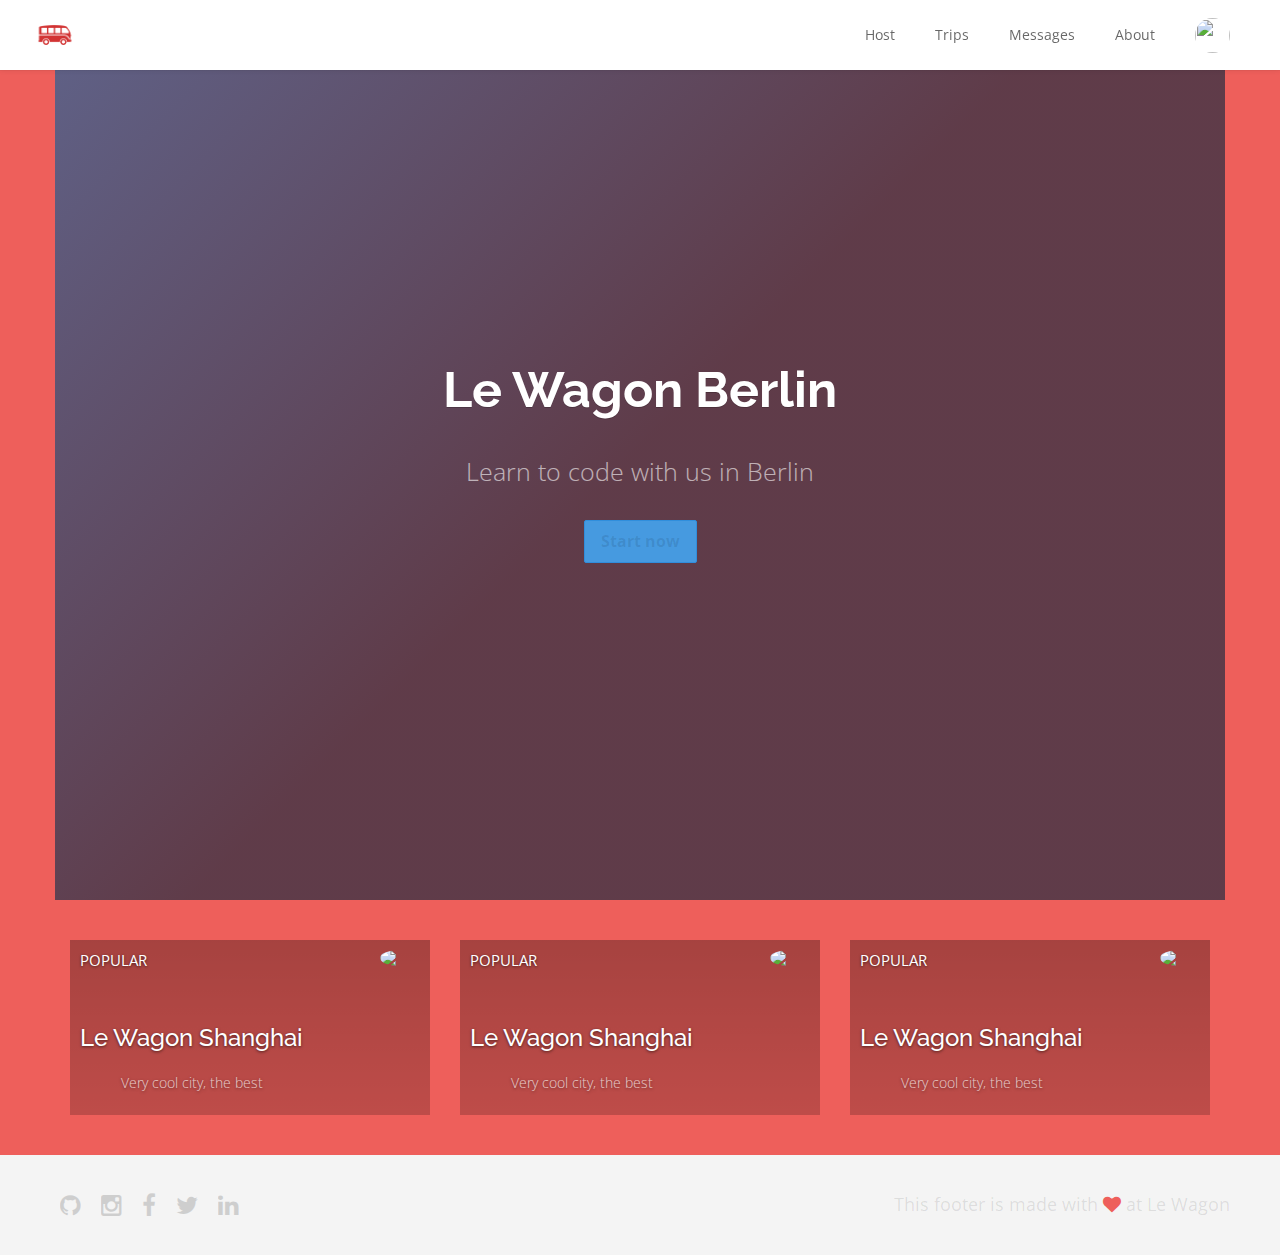
==== commit 2228a04f: "Automated commit at 2018-02-12 14:42:12 UTC by middleman-deploy 2.0.0-alpha" ====
--- a/index.html
+++ b/index.html
@@ -7,7 +7,7 @@
   content="width=device-width, initial-scale=1, shrink-to-fit=no">
   <!-- Use the title from a page's frontmatter if it has one -->
   <title>Home Page</title>
-  <link href="stylesheets/application-ee0be070.css" rel="stylesheet" />
+  <link href="stylesheets/application-6f3a9f4a.css" rel="stylesheet" />
   <script src="javascripts/application-93de88c9.js"></script>
   <link href="images/favicon-f15af148.png" rel="icon" type="image/png" />
 </head>
@@ -15,18 +15,17 @@
   <!-- layouts/layout.erb -->
   <div class="navbar-wagon">
   <!-- Logo -->
-  <a href="/" class="navbar-wagon-brand">
-<!--     <img src="images/logo-acc9c0ec.png" alt="logo"> replaced by line below-->
-    <img src="images/logo-acc9c0ec.png" alt="Logo" />
-  </a>
+<!--   <a href="/" class="navbar-wagon-brand"> -->
+
+  <a href="./" class="navbar-wagon-brand"><img src="images/logo-acc9c0ec.png" alt="Logo" /></a>
 
   <!-- Right Navigation -->
   <div class="navbar-wagon-right hidden-xs hidden-sm">
-
     <a href="" class="navbar-wagon-item navbar-wagon-link">Host</a>
     <a href="" class="navbar-wagon-item navbar-wagon-link">Trips</a>
     <a href="" class="navbar-wagon-item navbar-wagon-link">Messages</a>
-    <a href="../../about.html" class="navbar-wagon-item navbar-wagon-link">About</a>
+
+    <a href="about.html" class="navbar-wagon-item navbar-wagon-link">About</a>
 
     <!-- Profile picture with dropdown list -->
     <div class="navbar-wagon-item">
--- a/stylesheets/application-6f3a9f4a.css
+++ b/stylesheets/application-6f3a9f4a.css
@@ -0,0 +1,8 @@
+@import url("https://fonts.googleapis.com/css?family=Open+Sans:400,300,700|Raleway:400,100,300,700,500");/*!
+ * Bootstrap v3.3.7 (http://getbootstrap.com)
+ * Copyright 2011-2016 Twitter, Inc.
+ * Licensed under MIT (https://github.com/twbs/bootstrap/blob/master/LICENSE)
+ *//*! normalize.css v3.0.3 | MIT License | github.com/necolas/normalize.css */html{font-family:sans-serif;-ms-text-size-adjust:100%;-webkit-text-size-adjust:100%}body{margin:0}article,aside,details,figcaption,figure,footer,header,hgroup,main,menu,nav,section,summary{display:block}audio,canvas,progress,video{display:inline-block;vertical-align:baseline}audio:not([controls]){display:none;height:0}[hidden],template{display:none}a{background-color:transparent}a:active,a:hover{outline:0}abbr[title]{border-bottom:1px dotted}b,strong{font-weight:bold}dfn{font-style:italic}h1{font-size:2em;margin:0.67em 0}mark{background:#ff0;color:#000}small{font-size:80%}sub,sup{font-size:75%;line-height:0;position:relative;vertical-align:baseline}sup{top:-0.5em}sub{bottom:-0.25em}img{border:0}svg:not(:root){overflow:hidden}figure{margin:1em 40px}hr{-webkit-box-sizing:content-box;box-sizing:content-box;height:0}pre{overflow:auto}code,kbd,pre,samp{font-family:monospace, monospace;font-size:1em}button,input,optgroup,select,textarea{color:inherit;font:inherit;margin:0}button{overflow:visible}button,select{text-transform:none}button,html input[type="button"],input[type="reset"],input[type="submit"]{-webkit-appearance:button;cursor:pointer}button[disabled],html input[disabled]{cursor:default}button::-moz-focus-inner,input::-moz-focus-inner{border:0;padding:0}input{line-height:normal}input[type="checkbox"],input[type="radio"]{-webkit-box-sizing:border-box;box-sizing:border-box;padding:0}input[type="number"]::-webkit-inner-spin-button,input[type="number"]::-webkit-outer-spin-button{height:auto}input[type="search"]{-webkit-appearance:textfield;-webkit-box-sizing:content-box;box-sizing:content-box}input[type="search"]::-webkit-search-cancel-button,input[type="search"]::-webkit-search-decoration{-webkit-appearance:none}fieldset{border:1px solid #c0c0c0;margin:0 2px;padding:0.35em 0.625em 0.75em}legend{border:0;padding:0}textarea{overflow:auto}optgroup{font-weight:bold}table{border-collapse:collapse;border-spacing:0}td,th{padding:0}/*! Source: https://github.com/h5bp/html5-boilerplate/blob/master/src/css/main.css */@media print{*,*:before,*:after{background:transparent !important;color:#000 !important;-webkit-box-shadow:none !important;box-shadow:none !important;text-shadow:none !important}a,a:visited{text-decoration:underline}a[href]:after{content:" (" attr(href) ")"}abbr[title]:after{content:" (" attr(title) ")"}a[href^="#"]:after,a[href^="javascript:"]:after{content:""}pre,blockquote{border:1px solid #999;page-break-inside:avoid}thead{display:table-header-group}tr,img{page-break-inside:avoid}img{max-width:100% !important}p,h2,h3{orphans:3;widows:3}h2,h3{page-break-after:avoid}.navbar{display:none}.btn>.caret,.dropup>.btn>.caret{border-top-color:#000 !important}.label{border:1px solid #000}.table{border-collapse:collapse !important}.table td,.table th{background-color:#fff !important}.table-bordered th,.table-bordered td{border:1px solid #ddd !important}}@font-face{font-family:'Glyphicons Halflings';src:url("../assets/bootstrap/glyphicons-halflings-regular-86b6f62b.eot");src:url("../assets/bootstrap/glyphicons-halflings-regular-86b6f62b.eot?#iefix") format("embedded-opentype"),url("../assets/bootstrap/glyphicons-halflings-regular-ca35b697.woff2") format("woff2"),url("../assets/bootstrap/glyphicons-halflings-regular-278e49a8.woff") format("woff"),url("../assets/bootstrap/glyphicons-halflings-regular-44bc1850.ttf") format("truetype"),url("../assets/bootstrap/glyphicons-halflings-regular-de51a849.svg#glyphicons_halflingsregular") format("svg")}.glyphicon{position:relative;top:1px;display:inline-block;font-family:'Glyphicons Halflings';font-style:normal;font-weight:normal;line-height:1;-webkit-font-smoothing:antialiased;-moz-osx-font-smoothing:grayscale}.glyphicon-asterisk:before{content:"\002a"}.glyphicon-plus:before{content:"\002b"}.glyphicon-euro:before,.glyphicon-eur:before{content:"\20ac"}.glyphicon-minus:before{content:"\2212"}.glyphicon-cloud:before{content:"\2601"}.glyphicon-envelope:before{content:"\2709"}.glyphicon-pencil:before{content:"\270f"}.glyphicon-glass:before{content:"\e001"}.glyphicon-music:before{content:"\e002"}.glyphicon-search:before{content:"\e003"}.glyphicon-heart:before{content:"\e005"}.glyphicon-star:before{content:"\e006"}.glyphicon-star-empty:before{content:"\e007"}.glyphicon-user:before{content:"\e008"}.glyphicon-film:before{content:"\e009"}.glyphicon-th-large:before{content:"\e010"}.glyphicon-th:before{content:"\e011"}.glyphicon-th-list:before{content:"\e012"}.glyphicon-ok:before{content:"\e013"}.glyphicon-remove:before{content:"\e014"}.glyphicon-zoom-in:before{content:"\e015"}.glyphicon-zoom-out:before{content:"\e016"}.glyphicon-off:before{content:"\e017"}.glyphicon-signal:before{content:"\e018"}.glyphicon-cog:before{content:"\e019"}.glyphicon-trash:before{content:"\e020"}.glyphicon-home:before{content:"\e021"}.glyphicon-file:before{content:"\e022"}.glyphicon-time:before{content:"\e023"}.glyphicon-road:before{content:"\e024"}.glyphicon-download-alt:before{content:"\e025"}.glyphicon-download:before{content:"\e026"}.glyphicon-upload:before{content:"\e027"}.glyphicon-inbox:before{content:"\e028"}.glyphicon-play-circle:before{content:"\e029"}.glyphicon-repeat:before{content:"\e030"}.glyphicon-refresh:before{content:"\e031"}.glyphicon-list-alt:before{content:"\e032"}.glyphicon-lock:before{content:"\e033"}.glyphicon-flag:before{content:"\e034"}.glyphicon-headphones:before{content:"\e035"}.glyphicon-volume-off:before{content:"\e036"}.glyphicon-volume-down:before{content:"\e037"}.glyphicon-volume-up:before{content:"\e038"}.glyphicon-qrcode:before{content:"\e039"}.glyphicon-barcode:before{content:"\e040"}.glyphicon-tag:before{content:"\e041"}.glyphicon-tags:before{content:"\e042"}.glyphicon-book:before{content:"\e043"}.glyphicon-bookmark:before{content:"\e044"}.glyphicon-print:before{content:"\e045"}.glyphicon-camera:before{content:"\e046"}.glyphicon-font:before{content:"\e047"}.glyphicon-bold:before{content:"\e048"}.glyphicon-italic:before{content:"\e049"}.glyphicon-text-height:before{content:"\e050"}.glyphicon-text-width:before{content:"\e051"}.glyphicon-align-left:before{content:"\e052"}.glyphicon-align-center:before{content:"\e053"}.glyphicon-align-right:before{content:"\e054"}.glyphicon-align-justify:before{content:"\e055"}.glyphicon-list:before{content:"\e056"}.glyphicon-indent-left:before{content:"\e057"}.glyphicon-indent-right:before{content:"\e058"}.glyphicon-facetime-video:before{content:"\e059"}.glyphicon-picture:before{content:"\e060"}.glyphicon-map-marker:before{content:"\e062"}.glyphicon-adjust:before{content:"\e063"}.glyphicon-tint:before{content:"\e064"}.glyphicon-edit:before{content:"\e065"}.glyphicon-share:before{content:"\e066"}.glyphicon-check:before{content:"\e067"}.glyphicon-move:before{content:"\e068"}.glyphicon-step-backward:before{content:"\e069"}.glyphicon-fast-backward:before{content:"\e070"}.glyphicon-backward:before{content:"\e071"}.glyphicon-play:before{content:"\e072"}.glyphicon-pause:before{content:"\e073"}.glyphicon-stop:before{content:"\e074"}.glyphicon-forward:before{content:"\e075"}.glyphicon-fast-forward:before{content:"\e076"}.glyphicon-step-forward:before{content:"\e077"}.glyphicon-eject:before{content:"\e078"}.glyphicon-chevron-left:before{content:"\e079"}.glyphicon-chevron-right:before{content:"\e080"}.glyphicon-plus-sign:before{content:"\e081"}.glyphicon-minus-sign:before{content:"\e082"}.glyphicon-remove-sign:before{content:"\e083"}.glyphicon-ok-sign:before{content:"\e084"}.glyphicon-question-sign:before{content:"\e085"}.glyphicon-info-sign:before{content:"\e086"}.glyphicon-screenshot:before{content:"\e087"}.glyphicon-remove-circle:before{content:"\e088"}.glyphicon-ok-circle:before{content:"\e089"}.glyphicon-ban-circle:before{content:"\e090"}.glyphicon-arrow-left:before{content:"\e091"}.glyphicon-arrow-right:before{content:"\e092"}.glyphicon-arrow-up:before{content:"\e093"}.glyphicon-arrow-down:before{content:"\e094"}.glyphicon-share-alt:before{content:"\e095"}.glyphicon-resize-full:before{content:"\e096"}.glyphicon-resize-small:before{content:"\e097"}.glyphicon-exclamation-sign:before{content:"\e101"}.glyphicon-gift:before{content:"\e102"}.glyphicon-leaf:before{content:"\e103"}.glyphicon-fire:before{content:"\e104"}.glyphicon-eye-open:before{content:"\e105"}.glyphicon-eye-close:before{content:"\e106"}.glyphicon-warning-sign:before{content:"\e107"}.glyphicon-plane:before{content:"\e108"}.glyphicon-calendar:before{content:"\e109"}.glyphicon-random:before{content:"\e110"}.glyphicon-comment:before{content:"\e111"}.glyphicon-magnet:before{content:"\e112"}.glyphicon-chevron-up:before{content:"\e113"}.glyphicon-chevron-down:before{content:"\e114"}.glyphicon-retweet:before{content:"\e115"}.glyphicon-shopping-cart:before{content:"\e116"}.glyphicon-folder-close:before{content:"\e117"}.glyphicon-folder-open:before{content:"\e118"}.glyphicon-resize-vertical:before{content:"\e119"}.glyphicon-resize-horizontal:before{content:"\e120"}.glyphicon-hdd:before{content:"\e121"}.glyphicon-bullhorn:before{content:"\e122"}.glyphicon-bell:before{content:"\e123"}.glyphicon-certificate:before{content:"\e124"}.glyphicon-thumbs-up:before{content:"\e125"}.glyphicon-thumbs-down:before{content:"\e126"}.glyphicon-hand-right:before{content:"\e127"}.glyphicon-hand-left:before{content:"\e128"}.glyphicon-hand-up:before{content:"\e129"}.glyphicon-hand-down:before{content:"\e130"}.glyphicon-circle-arrow-right:before{content:"\e131"}.glyphicon-circle-arrow-left:before{content:"\e132"}.glyphicon-circle-arrow-up:before{content:"\e133"}.glyphicon-circle-arrow-down:before{content:"\e134"}.glyphicon-globe:before{content:"\e135"}.glyphicon-wrench:before{content:"\e136"}.glyphicon-tasks:before{content:"\e137"}.glyphicon-filter:before{content:"\e138"}.glyphicon-briefcase:before{content:"\e139"}.glyphicon-fullscreen:before{content:"\e140"}.glyphicon-dashboard:before{content:"\e141"}.glyphicon-paperclip:before{content:"\e142"}.glyphicon-heart-empty:before{content:"\e143"}.glyphicon-link:before{content:"\e144"}.glyphicon-phone:before{content:"\e145"}.glyphicon-pushpin:before{content:"\e146"}.glyphicon-usd:before{content:"\e148"}.glyphicon-gbp:before{content:"\e149"}.glyphicon-sort:before{content:"\e150"}.glyphicon-sort-by-alphabet:before{content:"\e151"}.glyphicon-sort-by-alphabet-alt:before{content:"\e152"}.glyphicon-sort-by-order:before{content:"\e153"}.glyphicon-sort-by-order-alt:before{content:"\e154"}.glyphicon-sort-by-attributes:before{content:"\e155"}.glyphicon-sort-by-attributes-alt:before{content:"\e156"}.glyphicon-unchecked:before{content:"\e157"}.glyphicon-expand:before{content:"\e158"}.glyphicon-collapse-down:before{content:"\e159"}.glyphicon-collapse-up:before{content:"\e160"}.glyphicon-log-in:before{content:"\e161"}.glyphicon-flash:before{content:"\e162"}.glyphicon-log-out:before{content:"\e163"}.glyphicon-new-window:before{content:"\e164"}.glyphicon-record:before{content:"\e165"}.glyphicon-save:before{content:"\e166"}.glyphicon-open:before{content:"\e167"}.glyphicon-saved:before{content:"\e168"}.glyphicon-import:before{content:"\e169"}.glyphicon-export:before{content:"\e170"}.glyphicon-send:before{content:"\e171"}.glyphicon-floppy-disk:before{content:"\e172"}.glyphicon-floppy-saved:before{content:"\e173"}.glyphicon-floppy-remove:before{content:"\e174"}.glyphicon-floppy-save:before{content:"\e175"}.glyphicon-floppy-open:before{content:"\e176"}.glyphicon-credit-card:before{content:"\e177"}.glyphicon-transfer:before{content:"\e178"}.glyphicon-cutlery:before{content:"\e179"}.glyphicon-header:before{content:"\e180"}.glyphicon-compressed:before{content:"\e181"}.glyphicon-earphone:before{content:"\e182"}.glyphicon-phone-alt:before{content:"\e183"}.glyphicon-tower:before{content:"\e184"}.glyphicon-stats:before{content:"\e185"}.glyphicon-sd-video:before{content:"\e186"}.glyphicon-hd-video:before{content:"\e187"}.glyphicon-subtitles:before{content:"\e188"}.glyphicon-sound-stereo:before{content:"\e189"}.glyphicon-sound-dolby:before{content:"\e190"}.glyphicon-sound-5-1:before{content:"\e191"}.glyphicon-sound-6-1:before{content:"\e192"}.glyphicon-sound-7-1:before{content:"\e193"}.glyphicon-copyright-mark:before{content:"\e194"}.glyphicon-registration-mark:before{content:"\e195"}.glyphicon-cloud-download:before{content:"\e197"}.glyphicon-cloud-upload:before{content:"\e198"}.glyphicon-tree-conifer:before{content:"\e199"}.glyphicon-tree-deciduous:before{content:"\e200"}.glyphicon-cd:before{content:"\e201"}.glyphicon-save-file:before{content:"\e202"}.glyphicon-open-file:before{content:"\e203"}.glyphicon-level-up:before{content:"\e204"}.glyphicon-copy:before{content:"\e205"}.glyphicon-paste:before{content:"\e206"}.glyphicon-alert:before{content:"\e209"}.glyphicon-equalizer:before{content:"\e210"}.glyphicon-king:before{content:"\e211"}.glyphicon-queen:before{content:"\e212"}.glyphicon-pawn:before{content:"\e213"}.glyphicon-bishop:before{content:"\e214"}.glyphicon-knight:before{content:"\e215"}.glyphicon-baby-formula:before{content:"\e216"}.glyphicon-tent:before{content:"\26fa"}.glyphicon-blackboard:before{content:"\e218"}.glyphicon-bed:before{content:"\e219"}.glyphicon-apple:before{content:"\f8ff"}.glyphicon-erase:before{content:"\e221"}.glyphicon-hourglass:before{content:"\231b"}.glyphicon-lamp:before{content:"\e223"}.glyphicon-duplicate:before{content:"\e224"}.glyphicon-piggy-bank:before{content:"\e225"}.glyphicon-scissors:before{content:"\e226"}.glyphicon-bitcoin:before{content:"\e227"}.glyphicon-btc:before{content:"\e227"}.glyphicon-xbt:before{content:"\e227"}.glyphicon-yen:before{content:"\00a5"}.glyphicon-jpy:before{content:"\00a5"}.glyphicon-ruble:before{content:"\20bd"}.glyphicon-rub:before{content:"\20bd"}.glyphicon-scale:before{content:"\e230"}.glyphicon-ice-lolly:before{content:"\e231"}.glyphicon-ice-lolly-tasted:before{content:"\e232"}.glyphicon-education:before{content:"\e233"}.glyphicon-option-horizontal:before{content:"\e234"}.glyphicon-option-vertical:before{content:"\e235"}.glyphicon-menu-hamburger:before{content:"\e236"}.glyphicon-modal-window:before{content:"\e237"}.glyphicon-oil:before{content:"\e238"}.glyphicon-grain:before{content:"\e239"}.glyphicon-sunglasses:before{content:"\e240"}.glyphicon-text-size:before{content:"\e241"}.glyphicon-text-color:before{content:"\e242"}.glyphicon-text-background:before{content:"\e243"}.glyphicon-object-align-top:before{content:"\e244"}.glyphicon-object-align-bottom:before{content:"\e245"}.glyphicon-object-align-horizontal:before{content:"\e246"}.glyphicon-object-align-left:before{content:"\e247"}.glyphicon-object-align-vertical:before{content:"\e248"}.glyphicon-object-align-right:before{content:"\e249"}.glyphicon-triangle-right:before{content:"\e250"}.glyphicon-triangle-left:before{content:"\e251"}.glyphicon-triangle-bottom:before{content:"\e252"}.glyphicon-triangle-top:before{content:"\e253"}.glyphicon-console:before{content:"\e254"}.glyphicon-superscript:before{content:"\e255"}.glyphicon-subscript:before{content:"\e256"}.glyphicon-menu-left:before{content:"\e257"}.glyphicon-menu-right:before{content:"\e258"}.glyphicon-menu-down:before{content:"\e259"}.glyphicon-menu-up:before{content:"\e260"}*{-webkit-box-sizing:border-box;box-sizing:border-box}*:before,*:after{-webkit-box-sizing:border-box;box-sizing:border-box}html{font-size:10px;-webkit-tap-highlight-color:transparent}body{font-family:"Open Sans", "Helvetica", "sans-serif";font-size:18px;line-height:1.42857143;color:rgba(51,51,51,0.3);background-color:rgba(0,0,0,0.1)}input,button,select,textarea{font-family:inherit;font-size:inherit;line-height:inherit}a{color:#469AE0;text-decoration:none}a:hover,a:focus{color:#1f74ba;text-decoration:underline}a:focus{outline:5px auto -webkit-focus-ring-color;outline-offset:-2px}figure{margin:0}img{vertical-align:middle}.img-responsive{display:block;max-width:100%;height:auto}.img-rounded{border-radius:2px}.img-thumbnail{padding:4px;line-height:1.42857143;background-color:rgba(0,0,0,0.1);border:1px solid #ddd;border-radius:2px;-webkit-transition:all 0.2s ease-in-out;transition:all 0.2s ease-in-out;display:inline-block;max-width:100%;height:auto}.img-circle{border-radius:50%}hr{margin-top:25px;margin-bottom:25px;border:0;border-top:1px solid rgba(238,238,238,0.3)}.sr-only{position:absolute;width:1px;height:1px;margin:-1px;padding:0;overflow:hidden;clip:rect(0, 0, 0, 0);border:0}.sr-only-focusable:active,.sr-only-focusable:focus{position:static;width:auto;height:auto;margin:0;overflow:visible;clip:auto}[role="button"]{cursor:pointer}h1,h2,h3,h4,h5,h6,.h1,.h2,.h3,.h4,.h5,.h6{font-family:"Raleway", "Helvetica", "sans-serif";font-weight:500;line-height:1.1;color:inherit}h1 small,h1 .small,h2 small,h2 .small,h3 small,h3 .small,h4 small,h4 .small,h5 small,h5 .small,h6 small,h6 .small,.h1 small,.h1 .small,.h2 small,.h2 .small,.h3 small,.h3 .small,.h4 small,.h4 .small,.h5 small,.h5 .small,.h6 small,.h6 .small{font-weight:normal;line-height:1;color:rgba(119,119,119,0.3)}h1,.h1,h2,.h2,h3,.h3{margin-top:25px;margin-bottom:12.5px}h1 small,h1 .small,.h1 small,.h1 .small,h2 small,h2 .small,.h2 small,.h2 .small,h3 small,h3 .small,.h3 small,.h3 .small{font-size:65%}h4,.h4,h5,.h5,h6,.h6{margin-top:12.5px;margin-bottom:12.5px}h4 small,h4 .small,.h4 small,.h4 .small,h5 small,h5 .small,.h5 small,.h5 .small,h6 small,h6 .small,.h6 small,.h6 .small{font-size:75%}h1,.h1{font-size:46px}h2,.h2{font-size:38px}h3,.h3{font-size:31px}h4,.h4{font-size:23px}h5,.h5{font-size:18px}h6,.h6{font-size:16px}p{margin:0 0 12.5px}.lead{margin-bottom:25px;font-size:20px;font-weight:300;line-height:1.4}@media (min-width: 768px){.lead{font-size:27px}}small,.small{font-size:88%}mark,.mark{background-color:#fcf8e3;padding:.2em}.text-left{text-align:left}.text-right{text-align:right}.text-center{text-align:center}.text-justify{text-align:justify}.text-nowrap{white-space:nowrap}.text-lowercase{text-transform:lowercase}.text-uppercase,.initialism{text-transform:uppercase}.text-capitalize{text-transform:capitalize}.text-muted{color:rgba(119,119,119,0.3)}.text-primary{color:#469AE0}a.text-primary:hover,a.text-primary:focus{color:#2381d0}.text-success{color:#3c763d}a.text-success:hover,a.text-success:focus{color:#2b542c}.text-info{color:#31708f}a.text-info:hover,a.text-info:focus{color:#245269}.text-warning{color:#8a6d3b}a.text-warning:hover,a.text-warning:focus{color:#66512c}.text-danger{color:#a94442}a.text-danger:hover,a.text-danger:focus{color:#843534}.bg-primary{color:#fff}.bg-primary{background-color:#469AE0}a.bg-primary:hover,a.bg-primary:focus{background-color:#2381d0}.bg-success{background-color:#dff0d8}a.bg-success:hover,a.bg-success:focus{background-color:#c1e2b3}.bg-info{background-color:#d9edf7}a.bg-info:hover,a.bg-info:focus{background-color:#afd9ee}.bg-warning{background-color:#fcf8e3}a.bg-warning:hover,a.bg-warning:focus{background-color:#f7ecb5}.bg-danger{background-color:#f2dede}a.bg-danger:hover,a.bg-danger:focus{background-color:#e4b9b9}.page-header{padding-bottom:11.5px;margin:50px 0 25px;border-bottom:1px solid rgba(238,238,238,0.3)}ul,ol{margin-top:0;margin-bottom:12.5px}ul ul,ul ol,ol ul,ol ol{margin-bottom:0}.list-unstyled{padding-left:0;list-style:none}.list-inline{padding-left:0;list-style:none;margin-left:-5px}.list-inline>li{display:inline-block;padding-left:5px;padding-right:5px}dl{margin-top:0;margin-bottom:25px}dt,dd{line-height:1.42857143}dt{font-weight:bold}dd{margin-left:0}.dl-horizontal dd:before,.dl-horizontal dd:after{content:" ";display:table}.dl-horizontal dd:after{clear:both}@media (min-width: 768px){.dl-horizontal dt{float:left;width:160px;clear:left;text-align:right;overflow:hidden;text-overflow:ellipsis;white-space:nowrap}.dl-horizontal dd{margin-left:180px}}abbr[title],abbr[data-original-title]{cursor:help;border-bottom:1px dotted rgba(119,119,119,0.3)}.initialism{font-size:90%}blockquote{padding:12.5px 25px;margin:0 0 25px;font-size:22.5px;border-left:5px solid rgba(238,238,238,0.3)}blockquote p:last-child,blockquote ul:last-child,blockquote ol:last-child{margin-bottom:0}blockquote footer,blockquote small,blockquote .small{display:block;font-size:80%;line-height:1.42857143;color:rgba(119,119,119,0.3)}blockquote footer:before,blockquote small:before,blockquote .small:before{content:'\2014 \00A0'}.blockquote-reverse,blockquote.pull-right{padding-right:15px;padding-left:0;border-right:5px solid rgba(238,238,238,0.3);border-left:0;text-align:right}.blockquote-reverse footer:before,.blockquote-reverse small:before,.blockquote-reverse .small:before,blockquote.pull-right footer:before,blockquote.pull-right small:before,blockquote.pull-right .small:before{content:''}.blockquote-reverse footer:after,.blockquote-reverse small:after,.blockquote-reverse .small:after,blockquote.pull-right footer:after,blockquote.pull-right small:after,blockquote.pull-right .small:after{content:'\00A0 \2014'}address{margin-bottom:25px;font-style:normal;line-height:1.42857143}code,kbd,pre,samp{font-family:Menlo, Monaco, Consolas, "Courier New", monospace}code{padding:2px 4px;font-size:90%;color:#c7254e;background-color:#f9f2f4;border-radius:2px}kbd{padding:2px 4px;font-size:90%;color:#fff;background-color:#333;border-radius:2px;-webkit-box-shadow:inset 0 -1px 0 rgba(0,0,0,0.25);box-shadow:inset 0 -1px 0 rgba(0,0,0,0.25)}kbd kbd{padding:0;font-size:100%;font-weight:bold;-webkit-box-shadow:none;box-shadow:none}pre{display:block;padding:12px;margin:0 0 12.5px;font-size:17px;line-height:1.42857143;word-break:break-all;word-wrap:break-word;color:rgba(51,51,51,0.3);background-color:#f5f5f5;border:1px solid #ccc;border-radius:2px}pre code{padding:0;font-size:inherit;color:inherit;white-space:pre-wrap;background-color:transparent;border-radius:0}.pre-scrollable{max-height:340px;overflow-y:scroll}.container{margin-right:auto;margin-left:auto;padding-left:15px;padding-right:15px}.container:before,.container:after{content:" ";display:table}.container:after{clear:both}@media (min-width: 768px){.container{width:750px}}@media (min-width: 992px){.container{width:970px}}@media (min-width: 1200px){.container{width:1170px}}.container-fluid{margin-right:auto;margin-left:auto;padding-left:15px;padding-right:15px}.container-fluid:before,.container-fluid:after{content:" ";display:table}.container-fluid:after{clear:both}.row{margin-left:-15px;margin-right:-15px}.row:before,.row:after{content:" ";display:table}.row:after{clear:both}.col-xs-1,.col-sm-1,.col-md-1,.col-lg-1,.col-xs-2,.col-sm-2,.col-md-2,.col-lg-2,.col-xs-3,.col-sm-3,.col-md-3,.col-lg-3,.col-xs-4,.col-sm-4,.col-md-4,.col-lg-4,.col-xs-5,.col-sm-5,.col-md-5,.col-lg-5,.col-xs-6,.col-sm-6,.col-md-6,.col-lg-6,.col-xs-7,.col-sm-7,.col-md-7,.col-lg-7,.col-xs-8,.col-sm-8,.col-md-8,.col-lg-8,.col-xs-9,.col-sm-9,.col-md-9,.col-lg-9,.col-xs-10,.col-sm-10,.col-md-10,.col-lg-10,.col-xs-11,.col-sm-11,.col-md-11,.col-lg-11,.col-xs-12,.col-sm-12,.col-md-12,.col-lg-12{position:relative;min-height:1px;padding-left:15px;padding-right:15px}.col-xs-1,.col-xs-2,.col-xs-3,.col-xs-4,.col-xs-5,.col-xs-6,.col-xs-7,.col-xs-8,.col-xs-9,.col-xs-10,.col-xs-11,.col-xs-12{float:left}.col-xs-1{width:8.33333333%}.col-xs-2{width:16.66666667%}.col-xs-3{width:25%}.col-xs-4{width:33.33333333%}.col-xs-5{width:41.66666667%}.col-xs-6{width:50%}.col-xs-7{width:58.33333333%}.col-xs-8{width:66.66666667%}.col-xs-9{width:75%}.col-xs-10{width:83.33333333%}.col-xs-11{width:91.66666667%}.col-xs-12{width:100%}.col-xs-pull-0{right:auto}.col-xs-pull-1{right:8.33333333%}.col-xs-pull-2{right:16.66666667%}.col-xs-pull-3{right:25%}.col-xs-pull-4{right:33.33333333%}.col-xs-pull-5{right:41.66666667%}.col-xs-pull-6{right:50%}.col-xs-pull-7{right:58.33333333%}.col-xs-pull-8{right:66.66666667%}.col-xs-pull-9{right:75%}.col-xs-pull-10{right:83.33333333%}.col-xs-pull-11{right:91.66666667%}.col-xs-pull-12{right:100%}.col-xs-push-0{left:auto}.col-xs-push-1{left:8.33333333%}.col-xs-push-2{left:16.66666667%}.col-xs-push-3{left:25%}.col-xs-push-4{left:33.33333333%}.col-xs-push-5{left:41.66666667%}.col-xs-push-6{left:50%}.col-xs-push-7{left:58.33333333%}.col-xs-push-8{left:66.66666667%}.col-xs-push-9{left:75%}.col-xs-push-10{left:83.33333333%}.col-xs-push-11{left:91.66666667%}.col-xs-push-12{left:100%}.col-xs-offset-0{margin-left:0%}.col-xs-offset-1{margin-left:8.33333333%}.col-xs-offset-2{margin-left:16.66666667%}.col-xs-offset-3{margin-left:25%}.col-xs-offset-4{margin-left:33.33333333%}.col-xs-offset-5{margin-left:41.66666667%}.col-xs-offset-6{margin-left:50%}.col-xs-offset-7{margin-left:58.33333333%}.col-xs-offset-8{margin-left:66.66666667%}.col-xs-offset-9{margin-left:75%}.col-xs-offset-10{margin-left:83.33333333%}.col-xs-offset-11{margin-left:91.66666667%}.col-xs-offset-12{margin-left:100%}@media (min-width: 768px){.col-sm-1,.col-sm-2,.col-sm-3,.col-sm-4,.col-sm-5,.col-sm-6,.col-sm-7,.col-sm-8,.col-sm-9,.col-sm-10,.col-sm-11,.col-sm-12{float:left}.col-sm-1{width:8.33333333%}.col-sm-2{width:16.66666667%}.col-sm-3{width:25%}.col-sm-4{width:33.33333333%}.col-sm-5{width:41.66666667%}.col-sm-6{width:50%}.col-sm-7{width:58.33333333%}.col-sm-8{width:66.66666667%}.col-sm-9{width:75%}.col-sm-10{width:83.33333333%}.col-sm-11{width:91.66666667%}.col-sm-12{width:100%}.col-sm-pull-0{right:auto}.col-sm-pull-1{right:8.33333333%}.col-sm-pull-2{right:16.66666667%}.col-sm-pull-3{right:25%}.col-sm-pull-4{right:33.33333333%}.col-sm-pull-5{right:41.66666667%}.col-sm-pull-6{right:50%}.col-sm-pull-7{right:58.33333333%}.col-sm-pull-8{right:66.66666667%}.col-sm-pull-9{right:75%}.col-sm-pull-10{right:83.33333333%}.col-sm-pull-11{right:91.66666667%}.col-sm-pull-12{right:100%}.col-sm-push-0{left:auto}.col-sm-push-1{left:8.33333333%}.col-sm-push-2{left:16.66666667%}.col-sm-push-3{left:25%}.col-sm-push-4{left:33.33333333%}.col-sm-push-5{left:41.66666667%}.col-sm-push-6{left:50%}.col-sm-push-7{left:58.33333333%}.col-sm-push-8{left:66.66666667%}.col-sm-push-9{left:75%}.col-sm-push-10{left:83.33333333%}.col-sm-push-11{left:91.66666667%}.col-sm-push-12{left:100%}.col-sm-offset-0{margin-left:0%}.col-sm-offset-1{margin-left:8.33333333%}.col-sm-offset-2{margin-left:16.66666667%}.col-sm-offset-3{margin-left:25%}.col-sm-offset-4{margin-left:33.33333333%}.col-sm-offset-5{margin-left:41.66666667%}.col-sm-offset-6{margin-left:50%}.col-sm-offset-7{margin-left:58.33333333%}.col-sm-offset-8{margin-left:66.66666667%}.col-sm-offset-9{margin-left:75%}.col-sm-offset-10{margin-left:83.33333333%}.col-sm-offset-11{margin-left:91.66666667%}.col-sm-offset-12{margin-left:100%}}@media (min-width: 992px){.col-md-1,.col-md-2,.col-md-3,.col-md-4,.col-md-5,.col-md-6,.col-md-7,.col-md-8,.col-md-9,.col-md-10,.col-md-11,.col-md-12{float:left}.col-md-1{width:8.33333333%}.col-md-2{width:16.66666667%}.col-md-3{width:25%}.col-md-4{width:33.33333333%}.col-md-5{width:41.66666667%}.col-md-6{width:50%}.col-md-7{width:58.33333333%}.col-md-8{width:66.66666667%}.col-md-9{width:75%}.col-md-10{width:83.33333333%}.col-md-11{width:91.66666667%}.col-md-12{width:100%}.col-md-pull-0{right:auto}.col-md-pull-1{right:8.33333333%}.col-md-pull-2{right:16.66666667%}.col-md-pull-3{right:25%}.col-md-pull-4{right:33.33333333%}.col-md-pull-5{right:41.66666667%}.col-md-pull-6{right:50%}.col-md-pull-7{right:58.33333333%}.col-md-pull-8{right:66.66666667%}.col-md-pull-9{right:75%}.col-md-pull-10{right:83.33333333%}.col-md-pull-11{right:91.66666667%}.col-md-pull-12{right:100%}.col-md-push-0{left:auto}.col-md-push-1{left:8.33333333%}.col-md-push-2{left:16.66666667%}.col-md-push-3{left:25%}.col-md-push-4{left:33.33333333%}.col-md-push-5{left:41.66666667%}.col-md-push-6{left:50%}.col-md-push-7{left:58.33333333%}.col-md-push-8{left:66.66666667%}.col-md-push-9{left:75%}.col-md-push-10{left:83.33333333%}.col-md-push-11{left:91.66666667%}.col-md-push-12{left:100%}.col-md-offset-0{margin-left:0%}.col-md-offset-1{margin-left:8.33333333%}.col-md-offset-2{margin-left:16.66666667%}.col-md-offset-3{margin-left:25%}.col-md-offset-4{margin-left:33.33333333%}.col-md-offset-5{margin-left:41.66666667%}.col-md-offset-6{margin-left:50%}.col-md-offset-7{margin-left:58.33333333%}.col-md-offset-8{margin-left:66.66666667%}.col-md-offset-9{margin-left:75%}.col-md-offset-10{margin-left:83.33333333%}.col-md-offset-11{margin-left:91.66666667%}.col-md-offset-12{margin-left:100%}}@media (min-width: 1200px){.col-lg-1,.col-lg-2,.col-lg-3,.col-lg-4,.col-lg-5,.col-lg-6,.col-lg-7,.col-lg-8,.col-lg-9,.col-lg-10,.col-lg-11,.col-lg-12{float:left}.col-lg-1{width:8.33333333%}.col-lg-2{width:16.66666667%}.col-lg-3{width:25%}.col-lg-4{width:33.33333333%}.col-lg-5{width:41.66666667%}.col-lg-6{width:50%}.col-lg-7{width:58.33333333%}.col-lg-8{width:66.66666667%}.col-lg-9{width:75%}.col-lg-10{width:83.33333333%}.col-lg-11{width:91.66666667%}.col-lg-12{width:100%}.col-lg-pull-0{right:auto}.col-lg-pull-1{right:8.33333333%}.col-lg-pull-2{right:16.66666667%}.col-lg-pull-3{right:25%}.col-lg-pull-4{right:33.33333333%}.col-lg-pull-5{right:41.66666667%}.col-lg-pull-6{right:50%}.col-lg-pull-7{right:58.33333333%}.col-lg-pull-8{right:66.66666667%}.col-lg-pull-9{right:75%}.col-lg-pull-10{right:83.33333333%}.col-lg-pull-11{right:91.66666667%}.col-lg-pull-12{right:100%}.col-lg-push-0{left:auto}.col-lg-push-1{left:8.33333333%}.col-lg-push-2{left:16.66666667%}.col-lg-push-3{left:25%}.col-lg-push-4{left:33.33333333%}.col-lg-push-5{left:41.66666667%}.col-lg-push-6{left:50%}.col-lg-push-7{left:58.33333333%}.col-lg-push-8{left:66.66666667%}.col-lg-push-9{left:75%}.col-lg-push-10{left:83.33333333%}.col-lg-push-11{left:91.66666667%}.col-lg-push-12{left:100%}.col-lg-offset-0{margin-left:0%}.col-lg-offset-1{margin-left:8.33333333%}.col-lg-offset-2{margin-left:16.66666667%}.col-lg-offset-3{margin-left:25%}.col-lg-offset-4{margin-left:33.33333333%}.col-lg-offset-5{margin-left:41.66666667%}.col-lg-offset-6{margin-left:50%}.col-lg-offset-7{margin-left:58.33333333%}.col-lg-offset-8{margin-left:66.66666667%}.col-lg-offset-9{margin-left:75%}.col-lg-offset-10{margin-left:83.33333333%}.col-lg-offset-11{margin-left:91.66666667%}.col-lg-offset-12{margin-left:100%}}table{background-color:transparent}caption{padding-top:8px;padding-bottom:8px;color:rgba(119,119,119,0.3);text-align:left}th{text-align:left}.table{width:100%;max-width:100%;margin-bottom:25px}.table>thead>tr>th,.table>thead>tr>td,.table>tbody>tr>th,.table>tbody>tr>td,.table>tfoot>tr>th,.table>tfoot>tr>td{padding:8px;line-height:1.42857143;vertical-align:top;border-top:1px solid #ddd}.table>thead>tr>th{vertical-align:bottom;border-bottom:2px solid #ddd}.table>caption+thead>tr:first-child>th,.table>caption+thead>tr:first-child>td,.table>colgroup+thead>tr:first-child>th,.table>colgroup+thead>tr:first-child>td,.table>thead:first-child>tr:first-child>th,.table>thead:first-child>tr:first-child>td{border-top:0}.table>tbody+tbody{border-top:2px solid #ddd}.table .table{background-color:rgba(0,0,0,0.1)}.table-condensed>thead>tr>th,.table-condensed>thead>tr>td,.table-condensed>tbody>tr>th,.table-condensed>tbody>tr>td,.table-condensed>tfoot>tr>th,.table-condensed>tfoot>tr>td{padding:5px}.table-bordered{border:1px solid #ddd}.table-bordered>thead>tr>th,.table-bordered>thead>tr>td,.table-bordered>tbody>tr>th,.table-bordered>tbody>tr>td,.table-bordered>tfoot>tr>th,.table-bordered>tfoot>tr>td{border:1px solid #ddd}.table-bordered>thead>tr>th,.table-bordered>thead>tr>td{border-bottom-width:2px}.table-striped>tbody>tr:nth-of-type(odd){background-color:#f9f9f9}.table-hover>tbody>tr:hover{background-color:#f5f5f5}table col[class*="col-"]{position:static;float:none;display:table-column}table td[class*="col-"],table th[class*="col-"]{position:static;float:none;display:table-cell}.table>thead>tr>td.active,.table>thead>tr>th.active,.table>thead>tr.active>td,.table>thead>tr.active>th,.table>tbody>tr>td.active,.table>tbody>tr>th.active,.table>tbody>tr.active>td,.table>tbody>tr.active>th,.table>tfoot>tr>td.active,.table>tfoot>tr>th.active,.table>tfoot>tr.active>td,.table>tfoot>tr.active>th{background-color:#f5f5f5}.table-hover>tbody>tr>td.active:hover,.table-hover>tbody>tr>th.active:hover,.table-hover>tbody>tr.active:hover>td,.table-hover>tbody>tr:hover>.active,.table-hover>tbody>tr.active:hover>th{background-color:#e8e8e8}.table>thead>tr>td.success,.table>thead>tr>th.success,.table>thead>tr.success>td,.table>thead>tr.success>th,.table>tbody>tr>td.success,.table>tbody>tr>th.success,.table>tbody>tr.success>td,.table>tbody>tr.success>th,.table>tfoot>tr>td.success,.table>tfoot>tr>th.success,.table>tfoot>tr.success>td,.table>tfoot>tr.success>th{background-color:#dff0d8}.table-hover>tbody>tr>td.success:hover,.table-hover>tbody>tr>th.success:hover,.table-hover>tbody>tr.success:hover>td,.table-hover>tbody>tr:hover>.success,.table-hover>tbody>tr.success:hover>th{background-color:#d0e9c6}.table>thead>tr>td.info,.table>thead>tr>th.info,.table>thead>tr.info>td,.table>thead>tr.info>th,.table>tbody>tr>td.info,.table>tbody>tr>th.info,.table>tbody>tr.info>td,.table>tbody>tr.info>th,.table>tfoot>tr>td.info,.table>tfoot>tr>th.info,.table>tfoot>tr.info>td,.table>tfoot>tr.info>th{background-color:#d9edf7}.table-hover>tbody>tr>td.info:hover,.table-hover>tbody>tr>th.info:hover,.table-hover>tbody>tr.info:hover>td,.table-hover>tbody>tr:hover>.info,.table-hover>tbody>tr.info:hover>th{background-color:#c4e3f3}.table>thead>tr>td.warning,.table>thead>tr>th.warning,.table>thead>tr.warning>td,.table>thead>tr.warning>th,.table>tbody>tr>td.warning,.table>tbody>tr>th.warning,.table>tbody>tr.warning>td,.table>tbody>tr.warning>th,.table>tfoot>tr>td.warning,.table>tfoot>tr>th.warning,.table>tfoot>tr.warning>td,.table>tfoot>tr.warning>th{background-color:#fcf8e3}.table-hover>tbody>tr>td.warning:hover,.table-hover>tbody>tr>th.warning:hover,.table-hover>tbody>tr.warning:hover>td,.table-hover>tbody>tr:hover>.warning,.table-hover>tbody>tr.warning:hover>th{background-color:#faf2cc}.table>thead>tr>td.danger,.table>thead>tr>th.danger,.table>thead>tr.danger>td,.table>thead>tr.danger>th,.table>tbody>tr>td.danger,.table>tbody>tr>th.danger,.table>tbody>tr.danger>td,.table>tbody>tr.danger>th,.table>tfoot>tr>td.danger,.table>tfoot>tr>th.danger,.table>tfoot>tr.danger>td,.table>tfoot>tr.danger>th{background-color:#f2dede}.table-hover>tbody>tr>td.danger:hover,.table-hover>tbody>tr>th.danger:hover,.table-hover>tbody>tr.danger:hover>td,.table-hover>tbody>tr:hover>.danger,.table-hover>tbody>tr.danger:hover>th{background-color:#ebcccc}.table-responsive{overflow-x:auto;min-height:0.01%}@media screen and (max-width: 767px){.table-responsive{width:100%;margin-bottom:18.75px;overflow-y:hidden;-ms-overflow-style:-ms-autohiding-scrollbar;border:1px solid #ddd}.table-responsive>.table{margin-bottom:0}.table-responsive>.table>thead>tr>th,.table-responsive>.table>thead>tr>td,.table-responsive>.table>tbody>tr>th,.table-responsive>.table>tbody>tr>td,.table-responsive>.table>tfoot>tr>th,.table-responsive>.table>tfoot>tr>td{white-space:nowrap}.table-responsive>.table-bordered{border:0}.table-responsive>.table-bordered>thead>tr>th:first-child,.table-responsive>.table-bordered>thead>tr>td:first-child,.table-responsive>.table-bordered>tbody>tr>th:first-child,.table-responsive>.table-bordered>tbody>tr>td:first-child,.table-responsive>.table-bordered>tfoot>tr>th:first-child,.table-responsive>.table-bordered>tfoot>tr>td:first-child{border-left:0}.table-responsive>.table-bordered>thead>tr>th:last-child,.table-responsive>.table-bordered>thead>tr>td:last-child,.table-responsive>.table-bordered>tbody>tr>th:last-child,.table-responsive>.table-bordered>tbody>tr>td:last-child,.table-responsive>.table-bordered>tfoot>tr>th:last-child,.table-responsive>.table-bordered>tfoot>tr>td:last-child{border-right:0}.table-responsive>.table-bordered>tbody>tr:last-child>th,.table-responsive>.table-bordered>tbody>tr:last-child>td,.table-responsive>.table-bordered>tfoot>tr:last-child>th,.table-responsive>.table-bordered>tfoot>tr:last-child>td{border-bottom:0}}fieldset{padding:0;margin:0;border:0;min-width:0}legend{display:block;width:100%;padding:0;margin-bottom:25px;font-size:27px;line-height:inherit;color:rgba(51,51,51,0.3);border:0;border-bottom:1px solid #e5e5e5}label{display:inline-block;max-width:100%;margin-bottom:5px;font-weight:bold}input[type="search"]{-webkit-box-sizing:border-box;box-sizing:border-box}input[type="radio"],input[type="checkbox"]{margin:4px 0 0;margin-top:1px \9;line-height:normal}input[type="file"]{display:block}input[type="range"]{display:block;width:100%}select[multiple],select[size]{height:auto}input[type="file"]:focus,input[type="radio"]:focus,input[type="checkbox"]:focus{outline:5px auto -webkit-focus-ring-color;outline-offset:-2px}output{display:block;padding-top:7px;font-size:18px;line-height:1.42857143;color:rgba(0,0,0,0.3)}.form-control{display:block;width:100%;height:39px;padding:6px 12px;font-size:18px;line-height:1.42857143;color:rgba(0,0,0,0.3);background-color:#fff;background-image:none;border:1px solid #ccc;border-radius:2px;-webkit-box-shadow:inset 0 1px 1px rgba(0,0,0,0.075);box-shadow:inset 0 1px 1px rgba(0,0,0,0.075);-webkit-transition:border-color ease-in-out 0.15s, box-shadow ease-in-out 0.15s;-webkit-transition:border-color ease-in-out 0.15s, -webkit-box-shadow ease-in-out 0.15s;transition:border-color ease-in-out 0.15s, -webkit-box-shadow ease-in-out 0.15s;transition:border-color ease-in-out 0.15s, box-shadow ease-in-out 0.15s;transition:border-color ease-in-out 0.15s, box-shadow ease-in-out 0.15s, -webkit-box-shadow ease-in-out 0.15s}.form-control:focus{border-color:#66afe9;outline:0;-webkit-box-shadow:inset 0 1px 1px rgba(0,0,0,0.075),0 0 8px rgba(102,175,233,0.6);box-shadow:inset 0 1px 1px rgba(0,0,0,0.075),0 0 8px rgba(102,175,233,0.6)}.form-control::-moz-placeholder{color:#999;opacity:1}.form-control:-ms-input-placeholder{color:#999}.form-control::-webkit-input-placeholder{color:#999}.form-control::-ms-expand{border:0;background-color:transparent}.form-control[disabled],.form-control[readonly],fieldset[disabled] .form-control{background-color:rgba(238,238,238,0.3);opacity:1}.form-control[disabled],fieldset[disabled] .form-control{cursor:not-allowed}textarea.form-control{height:auto}input[type="search"]{-webkit-appearance:none}@media screen and (-webkit-min-device-pixel-ratio: 0){input[type="date"].form-control,input[type="time"].form-control,input[type="datetime-local"].form-control,input[type="month"].form-control{line-height:39px}input[type="date"].input-sm,.input-group-sm>input[type="date"].form-control,.input-group-sm>input[type="date"].input-group-addon,.input-group-sm>.input-group-btn>input[type="date"].btn,.input-group-sm input[type="date"],input[type="time"].input-sm,.input-group-sm>input[type="time"].form-control,.input-group-sm>input[type="time"].input-group-addon,.input-group-sm>.input-group-btn>input[type="time"].btn,.input-group-sm input[type="time"],input[type="datetime-local"].input-sm,.input-group-sm>input[type="datetime-local"].form-control,.input-group-sm>input[type="datetime-local"].input-group-addon,.input-group-sm>.input-group-btn>input[type="datetime-local"].btn,.input-group-sm input[type="datetime-local"],input[type="month"].input-sm,.input-group-sm>input[type="month"].form-control,.input-group-sm>input[type="month"].input-group-addon,.input-group-sm>.input-group-btn>input[type="month"].btn,.input-group-sm input[type="month"]{line-height:36px}input[type="date"].input-lg,.input-group-lg>input[type="date"].form-control,.input-group-lg>input[type="date"].input-group-addon,.input-group-lg>.input-group-btn>input[type="date"].btn,.input-group-lg input[type="date"],input[type="time"].input-lg,.input-group-lg>input[type="time"].form-control,.input-group-lg>input[type="time"].input-group-addon,.input-group-lg>.input-group-btn>input[type="time"].btn,.input-group-lg input[type="time"],input[type="datetime-local"].input-lg,.input-group-lg>input[type="datetime-local"].form-control,.input-group-lg>input[type="datetime-local"].input-group-addon,.input-group-lg>.input-group-btn>input[type="datetime-local"].btn,.input-group-lg input[type="datetime-local"],input[type="month"].input-lg,.input-group-lg>input[type="month"].form-control,.input-group-lg>input[type="month"].input-group-addon,.input-group-lg>.input-group-btn>input[type="month"].btn,.input-group-lg input[type="month"]{line-height:53px}}.form-group{margin-bottom:15px}.radio,.checkbox{position:relative;display:block;margin-top:10px;margin-bottom:10px}.radio label,.checkbox label{min-height:25px;padding-left:20px;margin-bottom:0;font-weight:normal;cursor:pointer}.radio input[type="radio"],.radio-inline input[type="radio"],.checkbox input[type="checkbox"],.checkbox-inline input[type="checkbox"]{position:absolute;margin-left:-20px;margin-top:4px \9}.radio+.radio,.checkbox+.checkbox{margin-top:-5px}.radio-inline,.checkbox-inline{position:relative;display:inline-block;padding-left:20px;margin-bottom:0;vertical-align:middle;font-weight:normal;cursor:pointer}.radio-inline+.radio-inline,.checkbox-inline+.checkbox-inline{margin-top:0;margin-left:10px}input[type="radio"][disabled],input[type="radio"].disabled,fieldset[disabled] input[type="radio"],input[type="checkbox"][disabled],input[type="checkbox"].disabled,fieldset[disabled] input[type="checkbox"]{cursor:not-allowed}.radio-inline.disabled,fieldset[disabled] .radio-inline,.checkbox-inline.disabled,fieldset[disabled] .checkbox-inline{cursor:not-allowed}.radio.disabled label,fieldset[disabled] .radio label,.checkbox.disabled label,fieldset[disabled] .checkbox label{cursor:not-allowed}.form-control-static{padding-top:7px;padding-bottom:7px;margin-bottom:0;min-height:43px}.form-control-static.input-lg,.input-group-lg>.form-control-static.form-control,.input-group-lg>.form-control-static.input-group-addon,.input-group-lg>.input-group-btn>.form-control-static.btn,.form-control-static.input-sm,.input-group-sm>.form-control-static.form-control,.input-group-sm>.form-control-static.input-group-addon,.input-group-sm>.input-group-btn>.form-control-static.btn{padding-left:0;padding-right:0}.input-sm,.input-group-sm>.form-control,.input-group-sm>.input-group-addon,.input-group-sm>.input-group-btn>.btn{height:36px;padding:5px 10px;font-size:16px;line-height:1.5;border-radius:2px}select.input-sm,.input-group-sm>select.form-control,.input-group-sm>select.input-group-addon,.input-group-sm>.input-group-btn>select.btn{height:36px;line-height:36px}textarea.input-sm,.input-group-sm>textarea.form-control,.input-group-sm>textarea.input-group-addon,.input-group-sm>.input-group-btn>textarea.btn,select[multiple].input-sm,.input-group-sm>select[multiple].form-control,.input-group-sm>select[multiple].input-group-addon,.input-group-sm>.input-group-btn>select[multiple].btn{height:auto}.form-group-sm .form-control{height:36px;padding:5px 10px;font-size:16px;line-height:1.5;border-radius:2px}.form-group-sm select.form-control{height:36px;line-height:36px}.form-group-sm textarea.form-control,.form-group-sm select[multiple].form-control{height:auto}.form-group-sm .form-control-static{height:36px;min-height:41px;padding:6px 10px;font-size:16px;line-height:1.5}.input-lg,.input-group-lg>.form-control,.input-group-lg>.input-group-addon,.input-group-lg>.input-group-btn>.btn{height:53px;padding:10px 16px;font-size:23px;line-height:1.3333333;border-radius:2px}select.input-lg,.input-group-lg>select.form-control,.input-group-lg>select.input-group-addon,.input-group-lg>.input-group-btn>select.btn{height:53px;line-height:53px}textarea.input-lg,.input-group-lg>textarea.form-control,.input-group-lg>textarea.input-group-addon,.input-group-lg>.input-group-btn>textarea.btn,select[multiple].input-lg,.input-group-lg>select[multiple].form-control,.input-group-lg>select[multiple].input-group-addon,.input-group-lg>.input-group-btn>select[multiple].btn{height:auto}.form-group-lg .form-control{height:53px;padding:10px 16px;font-size:23px;line-height:1.3333333;border-radius:2px}.form-group-lg select.form-control{height:53px;line-height:53px}.form-group-lg textarea.form-control,.form-group-lg select[multiple].form-control{height:auto}.form-group-lg .form-control-static{height:53px;min-height:48px;padding:11px 16px;font-size:23px;line-height:1.3333333}.has-feedback{position:relative}.has-feedback .form-control{padding-right:48.75px}.form-control-feedback{position:absolute;top:0;right:0;z-index:2;display:block;width:39px;height:39px;line-height:39px;text-align:center;pointer-events:none}.input-lg+.form-control-feedback,.input-group-lg>.form-control+.form-control-feedback,.input-group-lg>.input-group-addon+.form-control-feedback,.input-group-lg>.input-group-btn>.btn+.form-control-feedback,.input-group-lg+.form-control-feedback,.form-group-lg .form-control+.form-control-feedback{width:53px;height:53px;line-height:53px}.input-sm+.form-control-feedback,.input-group-sm>.form-control+.form-control-feedback,.input-group-sm>.input-group-addon+.form-control-feedback,.input-group-sm>.input-group-btn>.btn+.form-control-feedback,.input-group-sm+.form-control-feedback,.form-group-sm .form-control+.form-control-feedback{width:36px;height:36px;line-height:36px}.has-success .help-block,.has-success .control-label,.has-success .radio,.has-success .checkbox,.has-success .radio-inline,.has-success .checkbox-inline,.has-success.radio label,.has-success.checkbox label,.has-success.radio-inline label,.has-success.checkbox-inline label{color:#3c763d}.has-success .form-control{border-color:#3c763d;-webkit-box-shadow:inset 0 1px 1px rgba(0,0,0,0.075);box-shadow:inset 0 1px 1px rgba(0,0,0,0.075)}.has-success .form-control:focus{border-color:#2b542c;-webkit-box-shadow:inset 0 1px 1px rgba(0,0,0,0.075),0 0 6px #67b168;box-shadow:inset 0 1px 1px rgba(0,0,0,0.075),0 0 6px #67b168}.has-success .input-group-addon{color:#3c763d;border-color:#3c763d;background-color:#dff0d8}.has-success .form-control-feedback{color:#3c763d}.has-warning .help-block,.has-warning .control-label,.has-warning .radio,.has-warning .checkbox,.has-warning .radio-inline,.has-warning .checkbox-inline,.has-warning.radio label,.has-warning.checkbox label,.has-warning.radio-inline label,.has-warning.checkbox-inline label{color:#8a6d3b}.has-warning .form-control{border-color:#8a6d3b;-webkit-box-shadow:inset 0 1px 1px rgba(0,0,0,0.075);box-shadow:inset 0 1px 1px rgba(0,0,0,0.075)}.has-warning .form-control:focus{border-color:#66512c;-webkit-box-shadow:inset 0 1px 1px rgba(0,0,0,0.075),0 0 6px #c0a16b;box-shadow:inset 0 1px 1px rgba(0,0,0,0.075),0 0 6px #c0a16b}.has-warning .input-group-addon{color:#8a6d3b;border-color:#8a6d3b;background-color:#fcf8e3}.has-warning .form-control-feedback{color:#8a6d3b}.has-error .help-block,.has-error .control-label,.has-error .radio,.has-error .checkbox,.has-error .radio-inline,.has-error .checkbox-inline,.has-error.radio label,.has-error.checkbox label,.has-error.radio-inline label,.has-error.checkbox-inline label{color:#a94442}.has-error .form-control{border-color:#a94442;-webkit-box-shadow:inset 0 1px 1px rgba(0,0,0,0.075);box-shadow:inset 0 1px 1px rgba(0,0,0,0.075)}.has-error .form-control:focus{border-color:#843534;-webkit-box-shadow:inset 0 1px 1px rgba(0,0,0,0.075),0 0 6px #ce8483;box-shadow:inset 0 1px 1px rgba(0,0,0,0.075),0 0 6px #ce8483}.has-error .input-group-addon{color:#a94442;border-color:#a94442;background-color:#f2dede}.has-error .form-control-feedback{color:#a94442}.has-feedback label ~ .form-control-feedback{top:30px}.has-feedback label.sr-only ~ .form-control-feedback{top:0}.help-block{display:block;margin-top:5px;margin-bottom:10px;color:rgba(115,115,115,0.3)}@media (min-width: 768px){.form-inline .form-group{display:inline-block;margin-bottom:0;vertical-align:middle}.form-inline .form-control{display:inline-block;width:auto;vertical-align:middle}.form-inline .form-control-static{display:inline-block}.form-inline .input-group{display:inline-table;vertical-align:middle}.form-inline .input-group .input-group-addon,.form-inline .input-group .input-group-btn,.form-inline .input-group .form-control{width:auto}.form-inline .input-group>.form-control{width:100%}.form-inline .control-label{margin-bottom:0;vertical-align:middle}.form-inline .radio,.form-inline .checkbox{display:inline-block;margin-top:0;margin-bottom:0;vertical-align:middle}.form-inline .radio label,.form-inline .checkbox label{padding-left:0}.form-inline .radio input[type="radio"],.form-inline .checkbox input[type="checkbox"]{position:relative;margin-left:0}.form-inline .has-feedback .form-control-feedback{top:0}}.form-horizontal .radio,.form-horizontal .checkbox,.form-horizontal .radio-inline,.form-horizontal .checkbox-inline{margin-top:0;margin-bottom:0;padding-top:7px}.form-horizontal .radio,.form-horizontal .checkbox{min-height:32px}.form-horizontal .form-group{margin-left:-15px;margin-right:-15px}.form-horizontal .form-group:before,.form-horizontal .form-group:after{content:" ";display:table}.form-horizontal .form-group:after{clear:both}@media (min-width: 768px){.form-horizontal .control-label{text-align:right;margin-bottom:0;padding-top:7px}}.form-horizontal .has-feedback .form-control-feedback{right:15px}@media (min-width: 768px){.form-horizontal .form-group-lg .control-label{padding-top:11px;font-size:23px}}@media (min-width: 768px){.form-horizontal .form-group-sm .control-label{padding-top:6px;font-size:16px}}.btn{display:inline-block;margin-bottom:0;font-weight:normal;text-align:center;vertical-align:middle;-ms-touch-action:manipulation;touch-action:manipulation;cursor:pointer;background-image:none;border:1px solid transparent;white-space:nowrap;padding:6px 12px;font-size:18px;line-height:1.42857143;border-radius:2px;-webkit-user-select:none;-moz-user-select:none;-ms-user-select:none;user-select:none}.btn:focus,.btn.focus,.btn:active:focus,.btn:active.focus,.btn.active:focus,.btn.active.focus{outline:5px auto -webkit-focus-ring-color;outline-offset:-2px}.btn:hover,.btn:focus,.btn.focus{color:#333;text-decoration:none}.btn:active,.btn.active{outline:0;background-image:none;-webkit-box-shadow:inset 0 3px 5px rgba(0,0,0,0.125);box-shadow:inset 0 3px 5px rgba(0,0,0,0.125)}.btn.disabled,.btn[disabled],fieldset[disabled] .btn{cursor:not-allowed;opacity:0.65;filter:alpha(opacity=65);-webkit-box-shadow:none;box-shadow:none}a.btn.disabled,fieldset[disabled] a.btn{pointer-events:none}.btn-default{color:#333;background-color:#fff;border-color:#ccc}.btn-default:focus,.btn-default.focus{color:#333;background-color:#e6e6e6;border-color:#8c8c8c}.btn-default:hover{color:#333;background-color:#e6e6e6;border-color:#adadad}.btn-default:active,.btn-default.active,.open>.btn-default.dropdown-toggle{color:#333;background-color:#e6e6e6;border-color:#adadad}.btn-default:active:hover,.btn-default:active:focus,.btn-default:active.focus,.btn-default.active:hover,.btn-default.active:focus,.btn-default.active.focus,.open>.btn-default.dropdown-toggle:hover,.open>.btn-default.dropdown-toggle:focus,.open>.btn-default.dropdown-toggle.focus{color:#333;background-color:#d4d4d4;border-color:#8c8c8c}.btn-default:active,.btn-default.active,.open>.btn-default.dropdown-toggle{background-image:none}.btn-default.disabled:hover,.btn-default.disabled:focus,.btn-default.disabled.focus,.btn-default[disabled]:hover,.btn-default[disabled]:focus,.btn-default[disabled].focus,fieldset[disabled] .btn-default:hover,fieldset[disabled] .btn-default:focus,fieldset[disabled] .btn-default.focus{background-color:#fff;border-color:#ccc}.btn-default .badge{color:#fff;background-color:#333}.btn-primary{color:#fff;background-color:#469AE0;border-color:#308edc}.btn-primary:focus,.btn-primary.focus{color:#fff;background-color:#2381d0;border-color:#144b79}.btn-primary:hover{color:#fff;background-color:#2381d0;border-color:#1e6eb2}.btn-primary:active,.btn-primary.active,.open>.btn-primary.dropdown-toggle{color:#fff;background-color:#2381d0;border-color:#1e6eb2}.btn-primary:active:hover,.btn-primary:active:focus,.btn-primary:active.focus,.btn-primary.active:hover,.btn-primary.active:focus,.btn-primary.active.focus,.open>.btn-primary.dropdown-toggle:hover,.open>.btn-primary.dropdown-toggle:focus,.open>.btn-primary.dropdown-toggle.focus{color:#fff;background-color:#1e6eb2;border-color:#144b79}.btn-primary:active,.btn-primary.active,.open>.btn-primary.dropdown-toggle{background-image:none}.btn-primary.disabled:hover,.btn-primary.disabled:focus,.btn-primary.disabled.focus,.btn-primary[disabled]:hover,.btn-primary[disabled]:focus,.btn-primary[disabled].focus,fieldset[disabled] .btn-primary:hover,fieldset[disabled] .btn-primary:focus,fieldset[disabled] .btn-primary.focus{background-color:#469AE0;border-color:#308edc}.btn-primary .badge{color:#469AE0;background-color:#fff}.btn-success{color:#fff;background-color:#32B796;border-color:#2da386}.btn-success:focus,.btn-success.focus{color:#fff;background-color:#278f75;border-color:#113f34}.btn-success:hover{color:#fff;background-color:#278f75;border-color:#1f735e}.btn-success:active,.btn-success.active,.open>.btn-success.dropdown-toggle{color:#fff;background-color:#278f75;border-color:#1f735e}.btn-success:active:hover,.btn-success:active:focus,.btn-success:active.focus,.btn-success.active:hover,.btn-success.active:focus,.btn-success.active.focus,.open>.btn-success.dropdown-toggle:hover,.open>.btn-success.dropdown-toggle:focus,.open>.btn-success.dropdown-toggle.focus{color:#fff;background-color:#1f735e;border-color:#113f34}.btn-success:active,.btn-success.active,.open>.btn-success.dropdown-toggle{background-image:none}.btn-success.disabled:hover,.btn-success.disabled:focus,.btn-success.disabled.focus,.btn-success[disabled]:hover,.btn-success[disabled]:focus,.btn-success[disabled].focus,fieldset[disabled] .btn-success:hover,fieldset[disabled] .btn-success:focus,fieldset[disabled] .btn-success.focus{background-color:#32B796;border-color:#2da386}.btn-success .badge{color:#32B796;background-color:#fff}.btn-info{color:#fff;background-color:#FDB631;border-color:#fdad18}.btn-info:focus,.btn-info.focus{color:#fff;background-color:#f9a302;border-color:#946101}.btn-info:hover{color:#fff;background-color:#f9a302;border-color:#d58c02}.btn-info:active,.btn-info.active,.open>.btn-info.dropdown-toggle{color:#fff;background-color:#f9a302;border-color:#d58c02}.btn-info:active:hover,.btn-info:active:focus,.btn-info:active.focus,.btn-info.active:hover,.btn-info.active:focus,.btn-info.active.focus,.open>.btn-info.dropdown-toggle:hover,.open>.btn-info.dropdown-toggle:focus,.open>.btn-info.dropdown-toggle.focus{color:#fff;background-color:#d58c02;border-color:#946101}.btn-info:active,.btn-info.active,.open>.btn-info.dropdown-toggle{background-image:none}.btn-info.disabled:hover,.btn-info.disabled:focus,.btn-info.disabled.focus,.btn-info[disabled]:hover,.btn-info[disabled]:focus,.btn-info[disabled].focus,fieldset[disabled] .btn-info:hover,fieldset[disabled] .btn-info:focus,fieldset[disabled] .btn-info.focus{background-color:#FDB631;border-color:#fdad18}.btn-info .badge{color:#FDB631;background-color:#fff}.btn-warning{color:#fff;background-color:#E67E22;border-color:#d67118}.btn-warning:focus,.btn-warning.focus{color:#fff;background-color:#bf6516;border-color:#64350b}.btn-warning:hover{color:#fff;background-color:#bf6516;border-color:#9f5412}.btn-warning:active,.btn-warning.active,.open>.btn-warning.dropdown-toggle{color:#fff;background-color:#bf6516;border-color:#9f5412}.btn-warning:active:hover,.btn-warning:active:focus,.btn-warning:active.focus,.btn-warning.active:hover,.btn-warning.active:focus,.btn-warning.active.focus,.open>.btn-warning.dropdown-toggle:hover,.open>.btn-warning.dropdown-toggle:focus,.open>.btn-warning.dropdown-toggle.focus{color:#fff;background-color:#9f5412;border-color:#64350b}.btn-warning:active,.btn-warning.active,.open>.btn-warning.dropdown-toggle{background-image:none}.btn-warning.disabled:hover,.btn-warning.disabled:focus,.btn-warning.disabled.focus,.btn-warning[disabled]:hover,.btn-warning[disabled]:focus,.btn-warning[disabled].focus,fieldset[disabled] .btn-warning:hover,fieldset[disabled] .btn-warning:focus,fieldset[disabled] .btn-warning.focus{background-color:#E67E22;border-color:#d67118}.btn-warning .badge{color:#E67E22;background-color:#fff}.btn-danger{color:#fff;background-color:#EE5F5B;border-color:#ec4844}.btn-danger:focus,.btn-danger.focus{color:#fff;background-color:#e9322d;border-color:#9f1411}.btn-danger:hover{color:#fff;background-color:#e9322d;border-color:#dc1c17}.btn-danger:active,.btn-danger.active,.open>.btn-danger.dropdown-toggle{color:#fff;background-color:#e9322d;border-color:#dc1c17}.btn-danger:active:hover,.btn-danger:active:focus,.btn-danger:active.focus,.btn-danger.active:hover,.btn-danger.active:focus,.btn-danger.active.focus,.open>.btn-danger.dropdown-toggle:hover,.open>.btn-danger.dropdown-toggle:focus,.open>.btn-danger.dropdown-toggle.focus{color:#fff;background-color:#dc1c17;border-color:#9f1411}.btn-danger:active,.btn-danger.active,.open>.btn-danger.dropdown-toggle{background-image:none}.btn-danger.disabled:hover,.btn-danger.disabled:focus,.btn-danger.disabled.focus,.btn-danger[disabled]:hover,.btn-danger[disabled]:focus,.btn-danger[disabled].focus,fieldset[disabled] .btn-danger:hover,fieldset[disabled] .btn-danger:focus,fieldset[disabled] .btn-danger.focus{background-color:#EE5F5B;border-color:#ec4844}.btn-danger .badge{color:#EE5F5B;background-color:#fff}.btn-link{color:#469AE0;font-weight:normal;border-radius:0}.btn-link,.btn-link:active,.btn-link.active,.btn-link[disabled],fieldset[disabled] .btn-link{background-color:transparent;-webkit-box-shadow:none;box-shadow:none}.btn-link,.btn-link:hover,.btn-link:focus,.btn-link:active{border-color:transparent}.btn-link:hover,.btn-link:focus{color:#1f74ba;text-decoration:underline;background-color:transparent}.btn-link[disabled]:hover,.btn-link[disabled]:focus,fieldset[disabled] .btn-link:hover,fieldset[disabled] .btn-link:focus{color:rgba(119,119,119,0.3);text-decoration:none}.btn-lg,.btn-group-lg>.btn{padding:10px 16px;font-size:23px;line-height:1.3333333;border-radius:2px}.btn-sm,.btn-group-sm>.btn{padding:5px 10px;font-size:16px;line-height:1.5;border-radius:2px}.btn-xs,.btn-group-xs>.btn{padding:1px 5px;font-size:16px;line-height:1.5;border-radius:2px}.btn-block{display:block;width:100%}.btn-block+.btn-block{margin-top:5px}input[type="submit"].btn-block,input[type="reset"].btn-block,input[type="button"].btn-block{width:100%}.fade{opacity:0;-webkit-transition:opacity 0.15s linear;transition:opacity 0.15s linear}.fade.in{opacity:1}.collapse{display:none}.collapse.in{display:block}tr.collapse.in{display:table-row}tbody.collapse.in{display:table-row-group}.collapsing{position:relative;height:0;overflow:hidden;-webkit-transition-property:height, visibility;transition-property:height, visibility;-webkit-transition-duration:0.35s;transition-duration:0.35s;-webkit-transition-timing-function:ease;transition-timing-function:ease}.caret{display:inline-block;width:0;height:0;margin-left:2px;vertical-align:middle;border-top:4px dashed;border-top:4px solid \9;border-right:4px solid transparent;border-left:4px solid transparent}.dropup,.dropdown{position:relative}.dropdown-toggle:focus{outline:0}.dropdown-menu{position:absolute;top:100%;left:0;z-index:1000;display:none;float:left;min-width:160px;padding:5px 0;margin:2px 0 0;list-style:none;font-size:18px;text-align:left;background-color:#fff;border:1px solid #ccc;border:1px solid rgba(0,0,0,0.15);border-radius:2px;-webkit-box-shadow:0 6px 12px rgba(0,0,0,0.175);box-shadow:0 6px 12px rgba(0,0,0,0.175);background-clip:padding-box}.dropdown-menu.pull-right{right:0;left:auto}.dropdown-menu .divider{height:1px;margin:11.5px 0;overflow:hidden;background-color:#e5e5e5}.dropdown-menu>li>a{display:block;padding:3px 20px;clear:both;font-weight:normal;line-height:1.42857143;color:rgba(51,51,51,0.3);white-space:nowrap}.dropdown-menu>li>a:hover,.dropdown-menu>li>a:focus{text-decoration:none;color:rgba(38,38,38,0.3);background-color:#f5f5f5}.dropdown-menu>.active>a,.dropdown-menu>.active>a:hover,.dropdown-menu>.active>a:focus{color:#fff;text-decoration:none;outline:0;background-color:#469AE0}.dropdown-menu>.disabled>a,.dropdown-menu>.disabled>a:hover,.dropdown-menu>.disabled>a:focus{color:rgba(119,119,119,0.3)}.dropdown-menu>.disabled>a:hover,.dropdown-menu>.disabled>a:focus{text-decoration:none;background-color:transparent;background-image:none;filter:progid:DXImageTransform.Microsoft.gradient(enabled = false);cursor:not-allowed}.open>.dropdown-menu{display:block}.open>a{outline:0}.dropdown-menu-right{left:auto;right:0}.dropdown-menu-left{left:0;right:auto}.dropdown-header{display:block;padding:3px 20px;font-size:16px;line-height:1.42857143;color:rgba(119,119,119,0.3);white-space:nowrap}.dropdown-backdrop{position:fixed;left:0;right:0;bottom:0;top:0;z-index:990}.pull-right>.dropdown-menu{right:0;left:auto}.dropup .caret,.navbar-fixed-bottom .dropdown .caret{border-top:0;border-bottom:4px dashed;border-bottom:4px solid \9;content:""}.dropup .dropdown-menu,.navbar-fixed-bottom .dropdown .dropdown-menu{top:auto;bottom:100%;margin-bottom:2px}@media (min-width: 768px){.navbar-right .dropdown-menu{right:0;left:auto}.navbar-right .dropdown-menu-left{left:0;right:auto}}.btn-group,.btn-group-vertical{position:relative;display:inline-block;vertical-align:middle}.btn-group>.btn,.btn-group-vertical>.btn{position:relative;float:left}.btn-group>.btn:hover,.btn-group>.btn:focus,.btn-group>.btn:active,.btn-group>.btn.active,.btn-group-vertical>.btn:hover,.btn-group-vertical>.btn:focus,.btn-group-vertical>.btn:active,.btn-group-vertical>.btn.active{z-index:2}.btn-group .btn+.btn,.btn-group .btn+.btn-group,.btn-group .btn-group+.btn,.btn-group .btn-group+.btn-group{margin-left:-1px}.btn-toolbar{margin-left:-5px}.btn-toolbar:before,.btn-toolbar:after{content:" ";display:table}.btn-toolbar:after{clear:both}.btn-toolbar .btn,.btn-toolbar .btn-group,.btn-toolbar .input-group{float:left}.btn-toolbar>.btn,.btn-toolbar>.btn-group,.btn-toolbar>.input-group{margin-left:5px}.btn-group>.btn:not(:first-child):not(:last-child):not(.dropdown-toggle){border-radius:0}.btn-group>.btn:first-child{margin-left:0}.btn-group>.btn:first-child:not(:last-child):not(.dropdown-toggle){border-bottom-right-radius:0;border-top-right-radius:0}.btn-group>.btn:last-child:not(:first-child),.btn-group>.dropdown-toggle:not(:first-child){border-bottom-left-radius:0;border-top-left-radius:0}.btn-group>.btn-group{float:left}.btn-group>.btn-group:not(:first-child):not(:last-child)>.btn{border-radius:0}.btn-group>.btn-group:first-child:not(:last-child)>.btn:last-child,.btn-group>.btn-group:first-child:not(:last-child)>.dropdown-toggle{border-bottom-right-radius:0;border-top-right-radius:0}.btn-group>.btn-group:last-child:not(:first-child)>.btn:first-child{border-bottom-left-radius:0;border-top-left-radius:0}.btn-group .dropdown-toggle:active,.btn-group.open .dropdown-toggle{outline:0}.btn-group>.btn+.dropdown-toggle{padding-left:8px;padding-right:8px}.btn-group>.btn-lg+.dropdown-toggle,.btn-group-lg.btn-group>.btn+.dropdown-toggle{padding-left:12px;padding-right:12px}.btn-group.open .dropdown-toggle{-webkit-box-shadow:inset 0 3px 5px rgba(0,0,0,0.125);box-shadow:inset 0 3px 5px rgba(0,0,0,0.125)}.btn-group.open .dropdown-toggle.btn-link{-webkit-box-shadow:none;box-shadow:none}.btn .caret{margin-left:0}.btn-lg .caret,.btn-group-lg>.btn .caret{border-width:5px 5px 0;border-bottom-width:0}.dropup .btn-lg .caret,.dropup .btn-group-lg>.btn .caret{border-width:0 5px 5px}.btn-group-vertical>.btn,.btn-group-vertical>.btn-group,.btn-group-vertical>.btn-group>.btn{display:block;float:none;width:100%;max-width:100%}.btn-group-vertical>.btn-group:before,.btn-group-vertical>.btn-group:after{content:" ";display:table}.btn-group-vertical>.btn-group:after{clear:both}.btn-group-vertical>.btn-group>.btn{float:none}.btn-group-vertical>.btn+.btn,.btn-group-vertical>.btn+.btn-group,.btn-group-vertical>.btn-group+.btn,.btn-group-vertical>.btn-group+.btn-group{margin-top:-1px;margin-left:0}.btn-group-vertical>.btn:not(:first-child):not(:last-child){border-radius:0}.btn-group-vertical>.btn:first-child:not(:last-child){border-top-right-radius:2px;border-top-left-radius:2px;border-bottom-right-radius:0;border-bottom-left-radius:0}.btn-group-vertical>.btn:last-child:not(:first-child){border-top-right-radius:0;border-top-left-radius:0;border-bottom-right-radius:2px;border-bottom-left-radius:2px}.btn-group-vertical>.btn-group:not(:first-child):not(:last-child)>.btn{border-radius:0}.btn-group-vertical>.btn-group:first-child:not(:last-child)>.btn:last-child,.btn-group-vertical>.btn-group:first-child:not(:last-child)>.dropdown-toggle{border-bottom-right-radius:0;border-bottom-left-radius:0}.btn-group-vertical>.btn-group:last-child:not(:first-child)>.btn:first-child{border-top-right-radius:0;border-top-left-radius:0}.btn-group-justified{display:table;width:100%;table-layout:fixed;border-collapse:separate}.btn-group-justified>.btn,.btn-group-justified>.btn-group{float:none;display:table-cell;width:1%}.btn-group-justified>.btn-group .btn{width:100%}.btn-group-justified>.btn-group .dropdown-menu{left:auto}[data-toggle="buttons"]>.btn input[type="radio"],[data-toggle="buttons"]>.btn input[type="checkbox"],[data-toggle="buttons"]>.btn-group>.btn input[type="radio"],[data-toggle="buttons"]>.btn-group>.btn input[type="checkbox"]{position:absolute;clip:rect(0, 0, 0, 0);pointer-events:none}.input-group{position:relative;display:table;border-collapse:separate}.input-group[class*="col-"]{float:none;padding-left:0;padding-right:0}.input-group .form-control{position:relative;z-index:2;float:left;width:100%;margin-bottom:0}.input-group .form-control:focus{z-index:3}.input-group-addon,.input-group-btn,.input-group .form-control{display:table-cell}.input-group-addon:not(:first-child):not(:last-child),.input-group-btn:not(:first-child):not(:last-child),.input-group .form-control:not(:first-child):not(:last-child){border-radius:0}.input-group-addon,.input-group-btn{width:1%;white-space:nowrap;vertical-align:middle}.input-group-addon{padding:6px 12px;font-size:18px;font-weight:normal;line-height:1;color:rgba(0,0,0,0.3);text-align:center;background-color:rgba(238,238,238,0.3);border:1px solid #ccc;border-radius:2px}.input-group-addon.input-sm,.input-group-sm>.input-group-addon,.input-group-sm>.input-group-btn>.input-group-addon.btn{padding:5px 10px;font-size:16px;border-radius:2px}.input-group-addon.input-lg,.input-group-lg>.input-group-addon,.input-group-lg>.input-group-btn>.input-group-addon.btn{padding:10px 16px;font-size:23px;border-radius:2px}.input-group-addon input[type="radio"],.input-group-addon input[type="checkbox"]{margin-top:0}.input-group .form-control:first-child,.input-group-addon:first-child,.input-group-btn:first-child>.btn,.input-group-btn:first-child>.btn-group>.btn,.input-group-btn:first-child>.dropdown-toggle,.input-group-btn:last-child>.btn:not(:last-child):not(.dropdown-toggle),.input-group-btn:last-child>.btn-group:not(:last-child)>.btn{border-bottom-right-radius:0;border-top-right-radius:0}.input-group-addon:first-child{border-right:0}.input-group .form-control:last-child,.input-group-addon:last-child,.input-group-btn:last-child>.btn,.input-group-btn:last-child>.btn-group>.btn,.input-group-btn:last-child>.dropdown-toggle,.input-group-btn:first-child>.btn:not(:first-child),.input-group-btn:first-child>.btn-group:not(:first-child)>.btn{border-bottom-left-radius:0;border-top-left-radius:0}.input-group-addon:last-child{border-left:0}.input-group-btn{position:relative;font-size:0;white-space:nowrap}.input-group-btn>.btn{position:relative}.input-group-btn>.btn+.btn{margin-left:-1px}.input-group-btn>.btn:hover,.input-group-btn>.btn:focus,.input-group-btn>.btn:active{z-index:2}.input-group-btn:first-child>.btn,.input-group-btn:first-child>.btn-group{margin-right:-1px}.input-group-btn:last-child>.btn,.input-group-btn:last-child>.btn-group{z-index:2;margin-left:-1px}.nav{margin-bottom:0;padding-left:0;list-style:none}.nav:before,.nav:after{content:" ";display:table}.nav:after{clear:both}.nav>li{position:relative;display:block}.nav>li>a{position:relative;display:block;padding:10px 15px}.nav>li>a:hover,.nav>li>a:focus{text-decoration:none;background-color:rgba(238,238,238,0.3)}.nav>li.disabled>a{color:rgba(119,119,119,0.3)}.nav>li.disabled>a:hover,.nav>li.disabled>a:focus{color:rgba(119,119,119,0.3);text-decoration:none;background-color:transparent;cursor:not-allowed}.nav .open>a,.nav .open>a:hover,.nav .open>a:focus{background-color:rgba(238,238,238,0.3);border-color:#469AE0}.nav .nav-divider{height:1px;margin:11.5px 0;overflow:hidden;background-color:#e5e5e5}.nav>li>a>img{max-width:none}.nav-tabs{border-bottom:1px solid #ddd}.nav-tabs>li{float:left;margin-bottom:-1px}.nav-tabs>li>a{margin-right:2px;line-height:1.42857143;border:1px solid transparent;border-radius:2px 2px 0 0}.nav-tabs>li>a:hover{border-color:rgba(238,238,238,0.3) rgba(238,238,238,0.3) #ddd}.nav-tabs>li.active>a,.nav-tabs>li.active>a:hover,.nav-tabs>li.active>a:focus{color:rgba(0,0,0,0.3);background-color:rgba(0,0,0,0.1);border:1px solid #ddd;border-bottom-color:transparent;cursor:default}.nav-pills>li{float:left}.nav-pills>li>a{border-radius:2px}.nav-pills>li+li{margin-left:2px}.nav-pills>li.active>a,.nav-pills>li.active>a:hover,.nav-pills>li.active>a:focus{color:#fff;background-color:#469AE0}.nav-stacked>li{float:none}.nav-stacked>li+li{margin-top:2px;margin-left:0}.nav-justified,.nav-tabs.nav-justified{width:100%}.nav-justified>li,.nav-tabs.nav-justified>li{float:none}.nav-justified>li>a,.nav-tabs.nav-justified>li>a{text-align:center;margin-bottom:5px}.nav-justified>.dropdown .dropdown-menu{top:auto;left:auto}@media (min-width: 768px){.nav-justified>li,.nav-tabs.nav-justified>li{display:table-cell;width:1%}.nav-justified>li>a,.nav-tabs.nav-justified>li>a{margin-bottom:0}}.nav-tabs-justified,.nav-tabs.nav-justified{border-bottom:0}.nav-tabs-justified>li>a,.nav-tabs.nav-justified>li>a{margin-right:0;border-radius:2px}.nav-tabs-justified>.active>a,.nav-tabs.nav-justified>.active>a,.nav-tabs-justified>.active>a:hover,.nav-tabs.nav-justified>.active>a:hover,.nav-tabs-justified>.active>a:focus,.nav-tabs.nav-justified>.active>a:focus{border:1px solid #ddd}@media (min-width: 768px){.nav-tabs-justified>li>a,.nav-tabs.nav-justified>li>a{border-bottom:1px solid #ddd;border-radius:2px 2px 0 0}.nav-tabs-justified>.active>a,.nav-tabs.nav-justified>.active>a,.nav-tabs-justified>.active>a:hover,.nav-tabs.nav-justified>.active>a:hover,.nav-tabs-justified>.active>a:focus,.nav-tabs.nav-justified>.active>a:focus{border-bottom-color:rgba(0,0,0,0.1)}}.tab-content>.tab-pane{display:none}.tab-content>.active{display:block}.nav-tabs .dropdown-menu{margin-top:-1px;border-top-right-radius:0;border-top-left-radius:0}.navbar{position:relative;min-height:50px;margin-bottom:25px;border:1px solid transparent}.navbar:before,.navbar:after{content:" ";display:table}.navbar:after{clear:both}@media (min-width: 768px){.navbar{border-radius:2px}}.navbar-header:before,.navbar-header:after{content:" ";display:table}.navbar-header:after{clear:both}@media (min-width: 768px){.navbar-header{float:left}}.navbar-collapse{overflow-x:visible;padding-right:15px;padding-left:15px;border-top:1px solid transparent;-webkit-box-shadow:inset 0 1px 0 rgba(255,255,255,0.1);box-shadow:inset 0 1px 0 rgba(255,255,255,0.1);-webkit-overflow-scrolling:touch}.navbar-collapse:before,.navbar-collapse:after{content:" ";display:table}.navbar-collapse:after{clear:both}.navbar-collapse.in{overflow-y:auto}@media (min-width: 768px){.navbar-collapse{width:auto;border-top:0;-webkit-box-shadow:none;box-shadow:none}.navbar-collapse.collapse{display:block !important;height:auto !important;padding-bottom:0;overflow:visible !important}.navbar-collapse.in{overflow-y:visible}.navbar-fixed-top .navbar-collapse,.navbar-static-top .navbar-collapse,.navbar-fixed-bottom .navbar-collapse{padding-left:0;padding-right:0}}.navbar-fixed-top .navbar-collapse,.navbar-fixed-bottom .navbar-collapse{max-height:340px}@media (max-device-width: 480px) and (orientation: landscape){.navbar-fixed-top .navbar-collapse,.navbar-fixed-bottom .navbar-collapse{max-height:200px}}.container>.navbar-header,.container>.navbar-collapse,.container-fluid>.navbar-header,.container-fluid>.navbar-collapse{margin-right:-15px;margin-left:-15px}@media (min-width: 768px){.container>.navbar-header,.container>.navbar-collapse,.container-fluid>.navbar-header,.container-fluid>.navbar-collapse{margin-right:0;margin-left:0}}.navbar-static-top{z-index:1000;border-width:0 0 1px}@media (min-width: 768px){.navbar-static-top{border-radius:0}}.navbar-fixed-top,.navbar-fixed-bottom{position:fixed;right:0;left:0;z-index:1030}@media (min-width: 768px){.navbar-fixed-top,.navbar-fixed-bottom{border-radius:0}}.navbar-fixed-top{top:0;border-width:0 0 1px}.navbar-fixed-bottom{bottom:0;margin-bottom:0;border-width:1px 0 0}.navbar-brand{float:left;padding:12.5px 15px;font-size:23px;line-height:25px;height:50px}.navbar-brand:hover,.navbar-brand:focus{text-decoration:none}.navbar-brand>img{display:block}@media (min-width: 768px){.navbar>.container .navbar-brand,.navbar>.container-fluid .navbar-brand{margin-left:-15px}}.navbar-toggle{position:relative;float:right;margin-right:15px;padding:9px 10px;margin-top:8px;margin-bottom:8px;background-color:transparent;background-image:none;border:1px solid transparent;border-radius:2px}.navbar-toggle:focus{outline:0}.navbar-toggle .icon-bar{display:block;width:22px;height:2px;border-radius:1px}.navbar-toggle .icon-bar+.icon-bar{margin-top:4px}@media (min-width: 768px){.navbar-toggle{display:none}}.navbar-nav{margin:6.25px -15px}.navbar-nav>li>a{padding-top:10px;padding-bottom:10px;line-height:25px}@media (max-width: 767px){.navbar-nav .open .dropdown-menu{position:static;float:none;width:auto;margin-top:0;background-color:transparent;border:0;-webkit-box-shadow:none;box-shadow:none}.navbar-nav .open .dropdown-menu>li>a,.navbar-nav .open .dropdown-menu .dropdown-header{padding:5px 15px 5px 25px}.navbar-nav .open .dropdown-menu>li>a{line-height:25px}.navbar-nav .open .dropdown-menu>li>a:hover,.navbar-nav .open .dropdown-menu>li>a:focus{background-image:none}}@media (min-width: 768px){.navbar-nav{float:left;margin:0}.navbar-nav>li{float:left}.navbar-nav>li>a{padding-top:12.5px;padding-bottom:12.5px}}.navbar-form{margin-left:-15px;margin-right:-15px;padding:10px 15px;border-top:1px solid transparent;border-bottom:1px solid transparent;-webkit-box-shadow:inset 0 1px 0 rgba(255,255,255,0.1),0 1px 0 rgba(255,255,255,0.1);box-shadow:inset 0 1px 0 rgba(255,255,255,0.1),0 1px 0 rgba(255,255,255,0.1);margin-top:5.5px;margin-bottom:5.5px}@media (min-width: 768px){.navbar-form .form-group{display:inline-block;margin-bottom:0;vertical-align:middle}.navbar-form .form-control{display:inline-block;width:auto;vertical-align:middle}.navbar-form .form-control-static{display:inline-block}.navbar-form .input-group{display:inline-table;vertical-align:middle}.navbar-form .input-group .input-group-addon,.navbar-form .input-group .input-group-btn,.navbar-form .input-group .form-control{width:auto}.navbar-form .input-group>.form-control{width:100%}.navbar-form .control-label{margin-bottom:0;vertical-align:middle}.navbar-form .radio,.navbar-form .checkbox{display:inline-block;margin-top:0;margin-bottom:0;vertical-align:middle}.navbar-form .radio label,.navbar-form .checkbox label{padding-left:0}.navbar-form .radio input[type="radio"],.navbar-form .checkbox input[type="checkbox"]{position:relative;margin-left:0}.navbar-form .has-feedback .form-control-feedback{top:0}}@media (max-width: 767px){.navbar-form .form-group{margin-bottom:5px}.navbar-form .form-group:last-child{margin-bottom:0}}@media (min-width: 768px){.navbar-form{width:auto;border:0;margin-left:0;margin-right:0;padding-top:0;padding-bottom:0;-webkit-box-shadow:none;box-shadow:none}}.navbar-nav>li>.dropdown-menu{margin-top:0;border-top-right-radius:0;border-top-left-radius:0}.navbar-fixed-bottom .navbar-nav>li>.dropdown-menu{margin-bottom:0;border-top-right-radius:2px;border-top-left-radius:2px;border-bottom-right-radius:0;border-bottom-left-radius:0}.navbar-btn{margin-top:5.5px;margin-bottom:5.5px}.navbar-btn.btn-sm,.btn-group-sm>.navbar-btn.btn{margin-top:7px;margin-bottom:7px}.navbar-btn.btn-xs,.btn-group-xs>.navbar-btn.btn{margin-top:14px;margin-bottom:14px}.navbar-text{margin-top:12.5px;margin-bottom:12.5px}@media (min-width: 768px){.navbar-text{float:left;margin-left:15px;margin-right:15px}}@media (min-width: 768px){.navbar-left{float:left !important}.navbar-right{float:right !important;margin-right:-15px}.navbar-right ~ .navbar-right{margin-right:0}}.navbar-default{background-color:#f8f8f8;border-color:#e7e7e7}.navbar-default .navbar-brand{color:#777}.navbar-default .navbar-brand:hover,.navbar-default .navbar-brand:focus{color:#5e5e5e;background-color:transparent}.navbar-default .navbar-text{color:#777}.navbar-default .navbar-nav>li>a{color:#777}.navbar-default .navbar-nav>li>a:hover,.navbar-default .navbar-nav>li>a:focus{color:#333;background-color:transparent}.navbar-default .navbar-nav>.active>a,.navbar-default .navbar-nav>.active>a:hover,.navbar-default .navbar-nav>.active>a:focus{color:#555;background-color:#e7e7e7}.navbar-default .navbar-nav>.disabled>a,.navbar-default .navbar-nav>.disabled>a:hover,.navbar-default .navbar-nav>.disabled>a:focus{color:#ccc;background-color:transparent}.navbar-default .navbar-toggle{border-color:#ddd}.navbar-default .navbar-toggle:hover,.navbar-default .navbar-toggle:focus{background-color:#ddd}.navbar-default .navbar-toggle .icon-bar{background-color:#888}.navbar-default .navbar-collapse,.navbar-default .navbar-form{border-color:#e7e7e7}.navbar-default .navbar-nav>.open>a,.navbar-default .navbar-nav>.open>a:hover,.navbar-default .navbar-nav>.open>a:focus{background-color:#e7e7e7;color:#555}@media (max-width: 767px){.navbar-default .navbar-nav .open .dropdown-menu>li>a{color:#777}.navbar-default .navbar-nav .open .dropdown-menu>li>a:hover,.navbar-default .navbar-nav .open .dropdown-menu>li>a:focus{color:#333;background-color:transparent}.navbar-default .navbar-nav .open .dropdown-menu>.active>a,.navbar-default .navbar-nav .open .dropdown-menu>.active>a:hover,.navbar-default .navbar-nav .open .dropdown-menu>.active>a:focus{color:#555;background-color:#e7e7e7}.navbar-default .navbar-nav .open .dropdown-menu>.disabled>a,.navbar-default .navbar-nav .open .dropdown-menu>.disabled>a:hover,.navbar-default .navbar-nav .open .dropdown-menu>.disabled>a:focus{color:#ccc;background-color:transparent}}.navbar-default .navbar-link{color:#777}.navbar-default .navbar-link:hover{color:#333}.navbar-default .btn-link{color:#777}.navbar-default .btn-link:hover,.navbar-default .btn-link:focus{color:#333}.navbar-default .btn-link[disabled]:hover,.navbar-default .btn-link[disabled]:focus,fieldset[disabled] .navbar-default .btn-link:hover,fieldset[disabled] .navbar-default .btn-link:focus{color:#ccc}.navbar-inverse{background-color:#222;border-color:#090909}.navbar-inverse .navbar-brand{color:rgba(157,157,157,0.3)}.navbar-inverse .navbar-brand:hover,.navbar-inverse .navbar-brand:focus{color:#fff;background-color:transparent}.navbar-inverse .navbar-text{color:rgba(157,157,157,0.3)}.navbar-inverse .navbar-nav>li>a{color:rgba(157,157,157,0.3)}.navbar-inverse .navbar-nav>li>a:hover,.navbar-inverse .navbar-nav>li>a:focus{color:#fff;background-color:transparent}.navbar-inverse .navbar-nav>.active>a,.navbar-inverse .navbar-nav>.active>a:hover,.navbar-inverse .navbar-nav>.active>a:focus{color:#fff;background-color:#090909}.navbar-inverse .navbar-nav>.disabled>a,.navbar-inverse .navbar-nav>.disabled>a:hover,.navbar-inverse .navbar-nav>.disabled>a:focus{color:#444;background-color:transparent}.navbar-inverse .navbar-toggle{border-color:#333}.navbar-inverse .navbar-toggle:hover,.navbar-inverse .navbar-toggle:focus{background-color:#333}.navbar-inverse .navbar-toggle .icon-bar{background-color:#fff}.navbar-inverse .navbar-collapse,.navbar-inverse .navbar-form{border-color:#101010}.navbar-inverse .navbar-nav>.open>a,.navbar-inverse .navbar-nav>.open>a:hover,.navbar-inverse .navbar-nav>.open>a:focus{background-color:#090909;color:#fff}@media (max-width: 767px){.navbar-inverse .navbar-nav .open .dropdown-menu>.dropdown-header{border-color:#090909}.navbar-inverse .navbar-nav .open .dropdown-menu .divider{background-color:#090909}.navbar-inverse .navbar-nav .open .dropdown-menu>li>a{color:rgba(157,157,157,0.3)}.navbar-inverse .navbar-nav .open .dropdown-menu>li>a:hover,.navbar-inverse .navbar-nav .open .dropdown-menu>li>a:focus{color:#fff;background-color:transparent}.navbar-inverse .navbar-nav .open .dropdown-menu>.active>a,.navbar-inverse .navbar-nav .open .dropdown-menu>.active>a:hover,.navbar-inverse .navbar-nav .open .dropdown-menu>.active>a:focus{color:#fff;background-color:#090909}.navbar-inverse .navbar-nav .open .dropdown-menu>.disabled>a,.navbar-inverse .navbar-nav .open .dropdown-menu>.disabled>a:hover,.navbar-inverse .navbar-nav .open .dropdown-menu>.disabled>a:focus{color:#444;background-color:transparent}}.navbar-inverse .navbar-link{color:rgba(157,157,157,0.3)}.navbar-inverse .navbar-link:hover{color:#fff}.navbar-inverse .btn-link{color:rgba(157,157,157,0.3)}.navbar-inverse .btn-link:hover,.navbar-inverse .btn-link:focus{color:#fff}.navbar-inverse .btn-link[disabled]:hover,.navbar-inverse .btn-link[disabled]:focus,fieldset[disabled] .navbar-inverse .btn-link:hover,fieldset[disabled] .navbar-inverse .btn-link:focus{color:#444}.breadcrumb{padding:8px 15px;margin-bottom:25px;list-style:none;background-color:#f5f5f5;border-radius:2px}.breadcrumb>li{display:inline-block}.breadcrumb>li+li:before{content:"/ ";padding:0 5px;color:#ccc}.breadcrumb>.active{color:rgba(119,119,119,0.3)}.pagination{display:inline-block;padding-left:0;margin:25px 0;border-radius:2px}.pagination>li{display:inline}.pagination>li>a,.pagination>li>span{position:relative;float:left;padding:6px 12px;line-height:1.42857143;text-decoration:none;color:#469AE0;background-color:#fff;border:1px solid #ddd;margin-left:-1px}.pagination>li:first-child>a,.pagination>li:first-child>span{margin-left:0;border-bottom-left-radius:2px;border-top-left-radius:2px}.pagination>li:last-child>a,.pagination>li:last-child>span{border-bottom-right-radius:2px;border-top-right-radius:2px}.pagination>li>a:hover,.pagination>li>a:focus,.pagination>li>span:hover,.pagination>li>span:focus{z-index:2;color:#1f74ba;background-color:rgba(238,238,238,0.3);border-color:#ddd}.pagination>.active>a,.pagination>.active>a:hover,.pagination>.active>a:focus,.pagination>.active>span,.pagination>.active>span:hover,.pagination>.active>span:focus{z-index:3;color:#fff;background-color:#469AE0;border-color:#469AE0;cursor:default}.pagination>.disabled>span,.pagination>.disabled>span:hover,.pagination>.disabled>span:focus,.pagination>.disabled>a,.pagination>.disabled>a:hover,.pagination>.disabled>a:focus{color:rgba(119,119,119,0.3);background-color:#fff;border-color:#ddd;cursor:not-allowed}.pagination-lg>li>a,.pagination-lg>li>span{padding:10px 16px;font-size:23px;line-height:1.3333333}.pagination-lg>li:first-child>a,.pagination-lg>li:first-child>span{border-bottom-left-radius:2px;border-top-left-radius:2px}.pagination-lg>li:last-child>a,.pagination-lg>li:last-child>span{border-bottom-right-radius:2px;border-top-right-radius:2px}.pagination-sm>li>a,.pagination-sm>li>span{padding:5px 10px;font-size:16px;line-height:1.5}.pagination-sm>li:first-child>a,.pagination-sm>li:first-child>span{border-bottom-left-radius:2px;border-top-left-radius:2px}.pagination-sm>li:last-child>a,.pagination-sm>li:last-child>span{border-bottom-right-radius:2px;border-top-right-radius:2px}.pager{padding-left:0;margin:25px 0;list-style:none;text-align:center}.pager:before,.pager:after{content:" ";display:table}.pager:after{clear:both}.pager li{display:inline}.pager li>a,.pager li>span{display:inline-block;padding:5px 14px;background-color:#fff;border:1px solid #ddd;border-radius:15px}.pager li>a:hover,.pager li>a:focus{text-decoration:none;background-color:rgba(238,238,238,0.3)}.pager .next>a,.pager .next>span{float:right}.pager .previous>a,.pager .previous>span{float:left}.pager .disabled>a,.pager .disabled>a:hover,.pager .disabled>a:focus,.pager .disabled>span{color:rgba(119,119,119,0.3);background-color:#fff;cursor:not-allowed}.label{display:inline;padding:.2em .6em .3em;font-size:75%;font-weight:bold;line-height:1;color:#fff;text-align:center;white-space:nowrap;vertical-align:baseline;border-radius:.25em}.label:empty{display:none}.btn .label{position:relative;top:-1px}a.label:hover,a.label:focus{color:#fff;text-decoration:none;cursor:pointer}.label-default{background-color:rgba(119,119,119,0.3)}.label-default[href]:hover,.label-default[href]:focus{background-color:rgba(94,94,94,0.3)}.label-primary{background-color:#469AE0}.label-primary[href]:hover,.label-primary[href]:focus{background-color:#2381d0}.label-success{background-color:#32B796}.label-success[href]:hover,.label-success[href]:focus{background-color:#278f75}.label-info{background-color:#FDB631}.label-info[href]:hover,.label-info[href]:focus{background-color:#f9a302}.label-warning{background-color:#E67E22}.label-warning[href]:hover,.label-warning[href]:focus{background-color:#bf6516}.label-danger{background-color:#EE5F5B}.label-danger[href]:hover,.label-danger[href]:focus{background-color:#e9322d}.badge{display:inline-block;min-width:10px;padding:3px 7px;font-size:16px;font-weight:bold;color:#fff;line-height:1;vertical-align:middle;white-space:nowrap;text-align:center;background-color:rgba(119,119,119,0.3);border-radius:10px}.badge:empty{display:none}.btn .badge{position:relative;top:-1px}.btn-xs .badge,.btn-group-xs>.btn .badge,.btn-group-xs>.btn .badge{top:0;padding:1px 5px}.list-group-item.active>.badge,.nav-pills>.active>a>.badge{color:#469AE0;background-color:#fff}.list-group-item>.badge{float:right}.list-group-item>.badge+.badge{margin-right:5px}.nav-pills>li>a>.badge{margin-left:3px}a.badge:hover,a.badge:focus{color:#fff;text-decoration:none;cursor:pointer}.jumbotron{padding-top:30px;padding-bottom:30px;margin-bottom:30px;color:inherit;background-color:rgba(238,238,238,0.3)}.jumbotron h1,.jumbotron .h1{color:inherit}.jumbotron p{margin-bottom:15px;font-size:27px;font-weight:200}.jumbotron>hr{border-top-color:rgba(213,213,213,0.3)}.container .jumbotron,.container-fluid .jumbotron{border-radius:2px;padding-left:15px;padding-right:15px}.jumbotron .container{max-width:100%}@media screen and (min-width: 768px){.jumbotron{padding-top:48px;padding-bottom:48px}.container .jumbotron,.container-fluid .jumbotron{padding-left:60px;padding-right:60px}.jumbotron h1,.jumbotron .h1{font-size:81px}}.thumbnail{display:block;padding:4px;margin-bottom:25px;line-height:1.42857143;background-color:rgba(0,0,0,0.1);border:1px solid #ddd;border-radius:2px;-webkit-transition:border 0.2s ease-in-out;transition:border 0.2s ease-in-out}.thumbnail>img,.thumbnail a>img{display:block;max-width:100%;height:auto;margin-left:auto;margin-right:auto}.thumbnail .caption{padding:9px;color:rgba(51,51,51,0.3)}a.thumbnail:hover,a.thumbnail:focus,a.thumbnail.active{border-color:#469AE0}.alert{padding:15px;margin-bottom:25px;border:1px solid transparent;border-radius:2px}.alert h4{margin-top:0;color:inherit}.alert .alert-link{font-weight:bold}.alert>p,.alert>ul{margin-bottom:0}.alert>p+p{margin-top:5px}.alert-dismissable,.alert-dismissible{padding-right:35px}.alert-dismissable .close,.alert-dismissible .close{position:relative;top:-2px;right:-21px;color:inherit}.alert-success{background-color:#dff0d8;border-color:#d6e9c6;color:#3c763d}.alert-success hr{border-top-color:#c9e2b3}.alert-success .alert-link{color:#2b542c}.alert-info{background-color:#d9edf7;border-color:#bce8f1;color:#31708f}.alert-info hr{border-top-color:#a6e1ec}.alert-info .alert-link{color:#245269}.alert-warning{background-color:#fcf8e3;border-color:#faebcc;color:#8a6d3b}.alert-warning hr{border-top-color:#f7e1b5}.alert-warning .alert-link{color:#66512c}.alert-danger{background-color:#f2dede;border-color:#ebccd1;color:#a94442}.alert-danger hr{border-top-color:#e4b9c0}.alert-danger .alert-link{color:#843534}@-webkit-keyframes progress-bar-stripes{from{background-position:40px 0}to{background-position:0 0}}@keyframes progress-bar-stripes{from{background-position:40px 0}to{background-position:0 0}}.progress{overflow:hidden;height:25px;margin-bottom:25px;background-color:#f5f5f5;border-radius:2px;-webkit-box-shadow:inset 0 1px 2px rgba(0,0,0,0.1);box-shadow:inset 0 1px 2px rgba(0,0,0,0.1)}.progress-bar{float:left;width:0%;height:100%;font-size:16px;line-height:25px;color:#fff;text-align:center;background-color:#469AE0;-webkit-box-shadow:inset 0 -1px 0 rgba(0,0,0,0.15);box-shadow:inset 0 -1px 0 rgba(0,0,0,0.15);-webkit-transition:width 0.6s ease;transition:width 0.6s ease}.progress-striped .progress-bar,.progress-bar-striped{background-image:linear-gradient(45deg, rgba(255,255,255,0.15) 25%, transparent 25%, transparent 50%, rgba(255,255,255,0.15) 50%, rgba(255,255,255,0.15) 75%, transparent 75%, transparent);background-size:40px 40px}.progress.active .progress-bar,.progress-bar.active{-webkit-animation:progress-bar-stripes 2s linear infinite;animation:progress-bar-stripes 2s linear infinite}.progress-bar-success{background-color:#32B796}.progress-striped .progress-bar-success{background-image:linear-gradient(45deg, rgba(255,255,255,0.15) 25%, transparent 25%, transparent 50%, rgba(255,255,255,0.15) 50%, rgba(255,255,255,0.15) 75%, transparent 75%, transparent)}.progress-bar-info{background-color:#FDB631}.progress-striped .progress-bar-info{background-image:linear-gradient(45deg, rgba(255,255,255,0.15) 25%, transparent 25%, transparent 50%, rgba(255,255,255,0.15) 50%, rgba(255,255,255,0.15) 75%, transparent 75%, transparent)}.progress-bar-warning{background-color:#E67E22}.progress-striped .progress-bar-warning{background-image:linear-gradient(45deg, rgba(255,255,255,0.15) 25%, transparent 25%, transparent 50%, rgba(255,255,255,0.15) 50%, rgba(255,255,255,0.15) 75%, transparent 75%, transparent)}.progress-bar-danger{background-color:#EE5F5B}.progress-striped .progress-bar-danger{background-image:linear-gradient(45deg, rgba(255,255,255,0.15) 25%, transparent 25%, transparent 50%, rgba(255,255,255,0.15) 50%, rgba(255,255,255,0.15) 75%, transparent 75%, transparent)}.media{margin-top:15px}.media:first-child{margin-top:0}.media,.media-body{zoom:1;overflow:hidden}.media-body{width:10000px}.media-object{display:block}.media-object.img-thumbnail{max-width:none}.media-right,.media>.pull-right{padding-left:10px}.media-left,.media>.pull-left{padding-right:10px}.media-left,.media-right,.media-body{display:table-cell;vertical-align:top}.media-middle{vertical-align:middle}.media-bottom{vertical-align:bottom}.media-heading{margin-top:0;margin-bottom:5px}.media-list{padding-left:0;list-style:none}.list-group{margin-bottom:20px;padding-left:0}.list-group-item{position:relative;display:block;padding:10px 15px;margin-bottom:-1px;background-color:#fff;border:1px solid #ddd}.list-group-item:first-child{border-top-right-radius:2px;border-top-left-radius:2px}.list-group-item:last-child{margin-bottom:0;border-bottom-right-radius:2px;border-bottom-left-radius:2px}a.list-group-item,button.list-group-item{color:#555}a.list-group-item .list-group-item-heading,button.list-group-item .list-group-item-heading{color:#333}a.list-group-item:hover,a.list-group-item:focus,button.list-group-item:hover,button.list-group-item:focus{text-decoration:none;color:#555;background-color:#f5f5f5}button.list-group-item{width:100%;text-align:left}.list-group-item.disabled,.list-group-item.disabled:hover,.list-group-item.disabled:focus{background-color:rgba(238,238,238,0.3);color:rgba(119,119,119,0.3);cursor:not-allowed}.list-group-item.disabled .list-group-item-heading,.list-group-item.disabled:hover .list-group-item-heading,.list-group-item.disabled:focus .list-group-item-heading{color:inherit}.list-group-item.disabled .list-group-item-text,.list-group-item.disabled:hover .list-group-item-text,.list-group-item.disabled:focus .list-group-item-text{color:rgba(119,119,119,0.3)}.list-group-item.active,.list-group-item.active:hover,.list-group-item.active:focus{z-index:2;color:#fff;background-color:#469AE0;border-color:#469AE0}.list-group-item.active .list-group-item-heading,.list-group-item.active .list-group-item-heading>small,.list-group-item.active .list-group-item-heading>.small,.list-group-item.active:hover .list-group-item-heading,.list-group-item.active:hover .list-group-item-heading>small,.list-group-item.active:hover .list-group-item-heading>.small,.list-group-item.active:focus .list-group-item-heading,.list-group-item.active:focus .list-group-item-heading>small,.list-group-item.active:focus .list-group-item-heading>.small{color:inherit}.list-group-item.active .list-group-item-text,.list-group-item.active:hover .list-group-item-text,.list-group-item.active:focus .list-group-item-text{color:#f5f9fd}.list-group-item-success{color:#3c763d;background-color:#dff0d8}a.list-group-item-success,button.list-group-item-success{color:#3c763d}a.list-group-item-success .list-group-item-heading,button.list-group-item-success .list-group-item-heading{color:inherit}a.list-group-item-success:hover,a.list-group-item-success:focus,button.list-group-item-success:hover,button.list-group-item-success:focus{color:#3c763d;background-color:#d0e9c6}a.list-group-item-success.active,a.list-group-item-success.active:hover,a.list-group-item-success.active:focus,button.list-group-item-success.active,button.list-group-item-success.active:hover,button.list-group-item-success.active:focus{color:#fff;background-color:#3c763d;border-color:#3c763d}.list-group-item-info{color:#31708f;background-color:#d9edf7}a.list-group-item-info,button.list-group-item-info{color:#31708f}a.list-group-item-info .list-group-item-heading,button.list-group-item-info .list-group-item-heading{color:inherit}a.list-group-item-info:hover,a.list-group-item-info:focus,button.list-group-item-info:hover,button.list-group-item-info:focus{color:#31708f;background-color:#c4e3f3}a.list-group-item-info.active,a.list-group-item-info.active:hover,a.list-group-item-info.active:focus,button.list-group-item-info.active,button.list-group-item-info.active:hover,button.list-group-item-info.active:focus{color:#fff;background-color:#31708f;border-color:#31708f}.list-group-item-warning{color:#8a6d3b;background-color:#fcf8e3}a.list-group-item-warning,button.list-group-item-warning{color:#8a6d3b}a.list-group-item-warning .list-group-item-heading,button.list-group-item-warning .list-group-item-heading{color:inherit}a.list-group-item-warning:hover,a.list-group-item-warning:focus,button.list-group-item-warning:hover,button.list-group-item-warning:focus{color:#8a6d3b;background-color:#faf2cc}a.list-group-item-warning.active,a.list-group-item-warning.active:hover,a.list-group-item-warning.active:focus,button.list-group-item-warning.active,button.list-group-item-warning.active:hover,button.list-group-item-warning.active:focus{color:#fff;background-color:#8a6d3b;border-color:#8a6d3b}.list-group-item-danger{color:#a94442;background-color:#f2dede}a.list-group-item-danger,button.list-group-item-danger{color:#a94442}a.list-group-item-danger .list-group-item-heading,button.list-group-item-danger .list-group-item-heading{color:inherit}a.list-group-item-danger:hover,a.list-group-item-danger:focus,button.list-group-item-danger:hover,button.list-group-item-danger:focus{color:#a94442;background-color:#ebcccc}a.list-group-item-danger.active,a.list-group-item-danger.active:hover,a.list-group-item-danger.active:focus,button.list-group-item-danger.active,button.list-group-item-danger.active:hover,button.list-group-item-danger.active:focus{color:#fff;background-color:#a94442;border-color:#a94442}.list-group-item-heading{margin-top:0;margin-bottom:5px}.list-group-item-text{margin-bottom:0;line-height:1.3}.panel{margin-bottom:25px;background-color:#fff;border:1px solid transparent;border-radius:2px;-webkit-box-shadow:0 1px 1px rgba(0,0,0,0.05);box-shadow:0 1px 1px rgba(0,0,0,0.05)}.panel-body{padding:15px}.panel-body:before,.panel-body:after{content:" ";display:table}.panel-body:after{clear:both}.panel-heading{padding:10px 15px;border-bottom:1px solid transparent;border-top-right-radius:1px;border-top-left-radius:1px}.panel-heading>.dropdown .dropdown-toggle{color:inherit}.panel-title{margin-top:0;margin-bottom:0;font-size:21px;color:inherit}.panel-title>a,.panel-title>small,.panel-title>.small,.panel-title>small>a,.panel-title>.small>a{color:inherit}.panel-footer{padding:10px 15px;background-color:#f5f5f5;border-top:1px solid #ddd;border-bottom-right-radius:1px;border-bottom-left-radius:1px}.panel>.list-group,.panel>.panel-collapse>.list-group{margin-bottom:0}.panel>.list-group .list-group-item,.panel>.panel-collapse>.list-group .list-group-item{border-width:1px 0;border-radius:0}.panel>.list-group:first-child .list-group-item:first-child,.panel>.panel-collapse>.list-group:first-child .list-group-item:first-child{border-top:0;border-top-right-radius:1px;border-top-left-radius:1px}.panel>.list-group:last-child .list-group-item:last-child,.panel>.panel-collapse>.list-group:last-child .list-group-item:last-child{border-bottom:0;border-bottom-right-radius:1px;border-bottom-left-radius:1px}.panel>.panel-heading+.panel-collapse>.list-group .list-group-item:first-child{border-top-right-radius:0;border-top-left-radius:0}.panel-heading+.list-group .list-group-item:first-child{border-top-width:0}.list-group+.panel-footer{border-top-width:0}.panel>.table,.panel>.table-responsive>.table,.panel>.panel-collapse>.table{margin-bottom:0}.panel>.table caption,.panel>.table-responsive>.table caption,.panel>.panel-collapse>.table caption{padding-left:15px;padding-right:15px}.panel>.table:first-child,.panel>.table-responsive:first-child>.table:first-child{border-top-right-radius:1px;border-top-left-radius:1px}.panel>.table:first-child>thead:first-child>tr:first-child,.panel>.table:first-child>tbody:first-child>tr:first-child,.panel>.table-responsive:first-child>.table:first-child>thead:first-child>tr:first-child,.panel>.table-responsive:first-child>.table:first-child>tbody:first-child>tr:first-child{border-top-left-radius:1px;border-top-right-radius:1px}.panel>.table:first-child>thead:first-child>tr:first-child td:first-child,.panel>.table:first-child>thead:first-child>tr:first-child th:first-child,.panel>.table:first-child>tbody:first-child>tr:first-child td:first-child,.panel>.table:first-child>tbody:first-child>tr:first-child th:first-child,.panel>.table-responsive:first-child>.table:first-child>thead:first-child>tr:first-child td:first-child,.panel>.table-responsive:first-child>.table:first-child>thead:first-child>tr:first-child th:first-child,.panel>.table-responsive:first-child>.table:first-child>tbody:first-child>tr:first-child td:first-child,.panel>.table-responsive:first-child>.table:first-child>tbody:first-child>tr:first-child th:first-child{border-top-left-radius:1px}.panel>.table:first-child>thead:first-child>tr:first-child td:last-child,.panel>.table:first-child>thead:first-child>tr:first-child th:last-child,.panel>.table:first-child>tbody:first-child>tr:first-child td:last-child,.panel>.table:first-child>tbody:first-child>tr:first-child th:last-child,.panel>.table-responsive:first-child>.table:first-child>thead:first-child>tr:first-child td:last-child,.panel>.table-responsive:first-child>.table:first-child>thead:first-child>tr:first-child th:last-child,.panel>.table-responsive:first-child>.table:first-child>tbody:first-child>tr:first-child td:last-child,.panel>.table-responsive:first-child>.table:first-child>tbody:first-child>tr:first-child th:last-child{border-top-right-radius:1px}.panel>.table:last-child,.panel>.table-responsive:last-child>.table:last-child{border-bottom-right-radius:1px;border-bottom-left-radius:1px}.panel>.table:last-child>tbody:last-child>tr:last-child,.panel>.table:last-child>tfoot:last-child>tr:last-child,.panel>.table-responsive:last-child>.table:last-child>tbody:last-child>tr:last-child,.panel>.table-responsive:last-child>.table:last-child>tfoot:last-child>tr:last-child{border-bottom-left-radius:1px;border-bottom-right-radius:1px}.panel>.table:last-child>tbody:last-child>tr:last-child td:first-child,.panel>.table:last-child>tbody:last-child>tr:last-child th:first-child,.panel>.table:last-child>tfoot:last-child>tr:last-child td:first-child,.panel>.table:last-child>tfoot:last-child>tr:last-child th:first-child,.panel>.table-responsive:last-child>.table:last-child>tbody:last-child>tr:last-child td:first-child,.panel>.table-responsive:last-child>.table:last-child>tbody:last-child>tr:last-child th:first-child,.panel>.table-responsive:last-child>.table:last-child>tfoot:last-child>tr:last-child td:first-child,.panel>.table-responsive:last-child>.table:last-child>tfoot:last-child>tr:last-child th:first-child{border-bottom-left-radius:1px}.panel>.table:last-child>tbody:last-child>tr:last-child td:last-child,.panel>.table:last-child>tbody:last-child>tr:last-child th:last-child,.panel>.table:last-child>tfoot:last-child>tr:last-child td:last-child,.panel>.table:last-child>tfoot:last-child>tr:last-child th:last-child,.panel>.table-responsive:last-child>.table:last-child>tbody:last-child>tr:last-child td:last-child,.panel>.table-responsive:last-child>.table:last-child>tbody:last-child>tr:last-child th:last-child,.panel>.table-responsive:last-child>.table:last-child>tfoot:last-child>tr:last-child td:last-child,.panel>.table-responsive:last-child>.table:last-child>tfoot:last-child>tr:last-child th:last-child{border-bottom-right-radius:1px}.panel>.panel-body+.table,.panel>.panel-body+.table-responsive,.panel>.table+.panel-body,.panel>.table-responsive+.panel-body{border-top:1px solid #ddd}.panel>.table>tbody:first-child>tr:first-child th,.panel>.table>tbody:first-child>tr:first-child td{border-top:0}.panel>.table-bordered,.panel>.table-responsive>.table-bordered{border:0}.panel>.table-bordered>thead>tr>th:first-child,.panel>.table-bordered>thead>tr>td:first-child,.panel>.table-bordered>tbody>tr>th:first-child,.panel>.table-bordered>tbody>tr>td:first-child,.panel>.table-bordered>tfoot>tr>th:first-child,.panel>.table-bordered>tfoot>tr>td:first-child,.panel>.table-responsive>.table-bordered>thead>tr>th:first-child,.panel>.table-responsive>.table-bordered>thead>tr>td:first-child,.panel>.table-responsive>.table-bordered>tbody>tr>th:first-child,.panel>.table-responsive>.table-bordered>tbody>tr>td:first-child,.panel>.table-responsive>.table-bordered>tfoot>tr>th:first-child,.panel>.table-responsive>.table-bordered>tfoot>tr>td:first-child{border-left:0}.panel>.table-bordered>thead>tr>th:last-child,.panel>.table-bordered>thead>tr>td:last-child,.panel>.table-bordered>tbody>tr>th:last-child,.panel>.table-bordered>tbody>tr>td:last-child,.panel>.table-bordered>tfoot>tr>th:last-child,.panel>.table-bordered>tfoot>tr>td:last-child,.panel>.table-responsive>.table-bordered>thead>tr>th:last-child,.panel>.table-responsive>.table-bordered>thead>tr>td:last-child,.panel>.table-responsive>.table-bordered>tbody>tr>th:last-child,.panel>.table-responsive>.table-bordered>tbody>tr>td:last-child,.panel>.table-responsive>.table-bordered>tfoot>tr>th:last-child,.panel>.table-responsive>.table-bordered>tfoot>tr>td:last-child{border-right:0}.panel>.table-bordered>thead>tr:first-child>td,.panel>.table-bordered>thead>tr:first-child>th,.panel>.table-bordered>tbody>tr:first-child>td,.panel>.table-bordered>tbody>tr:first-child>th,.panel>.table-responsive>.table-bordered>thead>tr:first-child>td,.panel>.table-responsive>.table-bordered>thead>tr:first-child>th,.panel>.table-responsive>.table-bordered>tbody>tr:first-child>td,.panel>.table-responsive>.table-bordered>tbody>tr:first-child>th{border-bottom:0}.panel>.table-bordered>tbody>tr:last-child>td,.panel>.table-bordered>tbody>tr:last-child>th,.panel>.table-bordered>tfoot>tr:last-child>td,.panel>.table-bordered>tfoot>tr:last-child>th,.panel>.table-responsive>.table-bordered>tbody>tr:last-child>td,.panel>.table-responsive>.table-bordered>tbody>tr:last-child>th,.panel>.table-responsive>.table-bordered>tfoot>tr:last-child>td,.panel>.table-responsive>.table-bordered>tfoot>tr:last-child>th{border-bottom:0}.panel>.table-responsive{border:0;margin-bottom:0}.panel-group{margin-bottom:25px}.panel-group .panel{margin-bottom:0;border-radius:2px}.panel-group .panel+.panel{margin-top:5px}.panel-group .panel-heading{border-bottom:0}.panel-group .panel-heading+.panel-collapse>.panel-body,.panel-group .panel-heading+.panel-collapse>.list-group{border-top:1px solid #ddd}.panel-group .panel-footer{border-top:0}.panel-group .panel-footer+.panel-collapse .panel-body{border-bottom:1px solid #ddd}.panel-default{border-color:#ddd}.panel-default>.panel-heading{color:rgba(51,51,51,0.3);background-color:#f5f5f5;border-color:#ddd}.panel-default>.panel-heading+.panel-collapse>.panel-body{border-top-color:#ddd}.panel-default>.panel-heading .badge{color:#f5f5f5;background-color:rgba(51,51,51,0.3)}.panel-default>.panel-footer+.panel-collapse>.panel-body{border-bottom-color:#ddd}.panel-primary{border-color:#469AE0}.panel-primary>.panel-heading{color:#fff;background-color:#469AE0;border-color:#469AE0}.panel-primary>.panel-heading+.panel-collapse>.panel-body{border-top-color:#469AE0}.panel-primary>.panel-heading .badge{color:#469AE0;background-color:#fff}.panel-primary>.panel-footer+.panel-collapse>.panel-body{border-bottom-color:#469AE0}.panel-success{border-color:#d6e9c6}.panel-success>.panel-heading{color:#3c763d;background-color:#dff0d8;border-color:#d6e9c6}.panel-success>.panel-heading+.panel-collapse>.panel-body{border-top-color:#d6e9c6}.panel-success>.panel-heading .badge{color:#dff0d8;background-color:#3c763d}.panel-success>.panel-footer+.panel-collapse>.panel-body{border-bottom-color:#d6e9c6}.panel-info{border-color:#bce8f1}.panel-info>.panel-heading{color:#31708f;background-color:#d9edf7;border-color:#bce8f1}.panel-info>.panel-heading+.panel-collapse>.panel-body{border-top-color:#bce8f1}.panel-info>.panel-heading .badge{color:#d9edf7;background-color:#31708f}.panel-info>.panel-footer+.panel-collapse>.panel-body{border-bottom-color:#bce8f1}.panel-warning{border-color:#faebcc}.panel-warning>.panel-heading{color:#8a6d3b;background-color:#fcf8e3;border-color:#faebcc}.panel-warning>.panel-heading+.panel-collapse>.panel-body{border-top-color:#faebcc}.panel-warning>.panel-heading .badge{color:#fcf8e3;background-color:#8a6d3b}.panel-warning>.panel-footer+.panel-collapse>.panel-body{border-bottom-color:#faebcc}.panel-danger{border-color:#ebccd1}.panel-danger>.panel-heading{color:#a94442;background-color:#f2dede;border-color:#ebccd1}.panel-danger>.panel-heading+.panel-collapse>.panel-body{border-top-color:#ebccd1}.panel-danger>.panel-heading .badge{color:#f2dede;background-color:#a94442}.panel-danger>.panel-footer+.panel-collapse>.panel-body{border-bottom-color:#ebccd1}.embed-responsive{position:relative;display:block;height:0;padding:0;overflow:hidden}.embed-responsive .embed-responsive-item,.embed-responsive iframe,.embed-responsive embed,.embed-responsive object,.embed-responsive video{position:absolute;top:0;left:0;bottom:0;height:100%;width:100%;border:0}.embed-responsive-16by9{padding-bottom:56.25%}.embed-responsive-4by3{padding-bottom:75%}.well{min-height:20px;padding:19px;margin-bottom:20px;background-color:#f5f5f5;border:1px solid #e3e3e3;border-radius:2px;-webkit-box-shadow:inset 0 1px 1px rgba(0,0,0,0.05);box-shadow:inset 0 1px 1px rgba(0,0,0,0.05)}.well blockquote{border-color:#ddd;border-color:rgba(0,0,0,0.15)}.well-lg{padding:24px;border-radius:2px}.well-sm{padding:9px;border-radius:2px}.close{float:right;font-size:27px;font-weight:bold;line-height:1;color:#000;text-shadow:0 1px 0 #fff;opacity:0.2;filter:alpha(opacity=20)}.close:hover,.close:focus{color:#000;text-decoration:none;cursor:pointer;opacity:0.5;filter:alpha(opacity=50)}button.close{padding:0;cursor:pointer;background:transparent;border:0;-webkit-appearance:none}.modal-open{overflow:hidden}.modal{display:none;overflow:hidden;position:fixed;top:0;right:0;bottom:0;left:0;z-index:1050;-webkit-overflow-scrolling:touch;outline:0}.modal.fade .modal-dialog{-webkit-transform:translate(0, -25%);transform:translate(0, -25%);-webkit-transition:-webkit-transform 0.3s ease-out;transition:-webkit-transform 0.3s ease-out;transition:transform 0.3s ease-out;transition:transform 0.3s ease-out, -webkit-transform 0.3s ease-out}.modal.in .modal-dialog{-webkit-transform:translate(0, 0);transform:translate(0, 0)}.modal-open .modal{overflow-x:hidden;overflow-y:auto}.modal-dialog{position:relative;width:auto;margin:10px}.modal-content{position:relative;background-color:#fff;border:1px solid #999;border:1px solid rgba(0,0,0,0.2);border-radius:2px;-webkit-box-shadow:0 3px 9px rgba(0,0,0,0.5);box-shadow:0 3px 9px rgba(0,0,0,0.5);background-clip:padding-box;outline:0}.modal-backdrop{position:fixed;top:0;right:0;bottom:0;left:0;z-index:1040;background-color:#000}.modal-backdrop.fade{opacity:0;filter:alpha(opacity=0)}.modal-backdrop.in{opacity:0.5;filter:alpha(opacity=50)}.modal-header{padding:15px;border-bottom:1px solid #e5e5e5}.modal-header:before,.modal-header:after{content:" ";display:table}.modal-header:after{clear:both}.modal-header .close{margin-top:-2px}.modal-title{margin:0;line-height:1.42857143}.modal-body{position:relative;padding:15px}.modal-footer{padding:15px;text-align:right;border-top:1px solid #e5e5e5}.modal-footer:before,.modal-footer:after{content:" ";display:table}.modal-footer:after{clear:both}.modal-footer .btn+.btn{margin-left:5px;margin-bottom:0}.modal-footer .btn-group .btn+.btn{margin-left:-1px}.modal-footer .btn-block+.btn-block{margin-left:0}.modal-scrollbar-measure{position:absolute;top:-9999px;width:50px;height:50px;overflow:scroll}@media (min-width: 768px){.modal-dialog{width:600px;margin:30px auto}.modal-content{-webkit-box-shadow:0 5px 15px rgba(0,0,0,0.5);box-shadow:0 5px 15px rgba(0,0,0,0.5)}.modal-sm{width:300px}}@media (min-width: 992px){.modal-lg{width:900px}}.tooltip{position:absolute;z-index:1070;display:block;font-family:"Open Sans", "Helvetica", "sans-serif";font-style:normal;font-weight:normal;letter-spacing:normal;line-break:auto;line-height:1.42857143;text-align:left;text-align:start;text-decoration:none;text-shadow:none;text-transform:none;white-space:normal;word-break:normal;word-spacing:normal;word-wrap:normal;font-size:16px;opacity:0;filter:alpha(opacity=0)}.tooltip.in{opacity:0.9;filter:alpha(opacity=90)}.tooltip.top{margin-top:-3px;padding:5px 0}.tooltip.right{margin-left:3px;padding:0 5px}.tooltip.bottom{margin-top:3px;padding:5px 0}.tooltip.left{margin-left:-3px;padding:0 5px}.tooltip-inner{max-width:200px;padding:3px 8px;color:#fff;text-align:center;background-color:#000;border-radius:2px}.tooltip-arrow{position:absolute;width:0;height:0;border-color:transparent;border-style:solid}.tooltip.top .tooltip-arrow{bottom:0;left:50%;margin-left:-5px;border-width:5px 5px 0;border-top-color:#000}.tooltip.top-left .tooltip-arrow{bottom:0;right:5px;margin-bottom:-5px;border-width:5px 5px 0;border-top-color:#000}.tooltip.top-right .tooltip-arrow{bottom:0;left:5px;margin-bottom:-5px;border-width:5px 5px 0;border-top-color:#000}.tooltip.right .tooltip-arrow{top:50%;left:0;margin-top:-5px;border-width:5px 5px 5px 0;border-right-color:#000}.tooltip.left .tooltip-arrow{top:50%;right:0;margin-top:-5px;border-width:5px 0 5px 5px;border-left-color:#000}.tooltip.bottom .tooltip-arrow{top:0;left:50%;margin-left:-5px;border-width:0 5px 5px;border-bottom-color:#000}.tooltip.bottom-left .tooltip-arrow{top:0;right:5px;margin-top:-5px;border-width:0 5px 5px;border-bottom-color:#000}.tooltip.bottom-right .tooltip-arrow{top:0;left:5px;margin-top:-5px;border-width:0 5px 5px;border-bottom-color:#000}.popover{position:absolute;top:0;left:0;z-index:1060;display:none;max-width:276px;padding:1px;font-family:"Open Sans", "Helvetica", "sans-serif";font-style:normal;font-weight:normal;letter-spacing:normal;line-break:auto;line-height:1.42857143;text-align:left;text-align:start;text-decoration:none;text-shadow:none;text-transform:none;white-space:normal;word-break:normal;word-spacing:normal;word-wrap:normal;font-size:18px;background-color:#fff;background-clip:padding-box;border:1px solid #ccc;border:1px solid rgba(0,0,0,0.2);border-radius:2px;-webkit-box-shadow:0 5px 10px rgba(0,0,0,0.2);box-shadow:0 5px 10px rgba(0,0,0,0.2)}.popover.top{margin-top:-10px}.popover.right{margin-left:10px}.popover.bottom{margin-top:10px}.popover.left{margin-left:-10px}.popover-title{margin:0;padding:8px 14px;font-size:18px;background-color:#f7f7f7;border-bottom:1px solid #ebebeb;border-radius:1px 1px 0 0}.popover-content{padding:9px 14px}.popover>.arrow,.popover>.arrow:after{position:absolute;display:block;width:0;height:0;border-color:transparent;border-style:solid}.popover>.arrow{border-width:11px}.popover>.arrow:after{border-width:10px;content:""}.popover.top>.arrow{left:50%;margin-left:-11px;border-bottom-width:0;border-top-color:#999999;border-top-color:rgba(0,0,0,0.25);bottom:-11px}.popover.top>.arrow:after{content:" ";bottom:1px;margin-left:-10px;border-bottom-width:0;border-top-color:#fff}.popover.right>.arrow{top:50%;left:-11px;margin-top:-11px;border-left-width:0;border-right-color:#999999;border-right-color:rgba(0,0,0,0.25)}.popover.right>.arrow:after{content:" ";left:1px;bottom:-10px;border-left-width:0;border-right-color:#fff}.popover.bottom>.arrow{left:50%;margin-left:-11px;border-top-width:0;border-bottom-color:#999999;border-bottom-color:rgba(0,0,0,0.25);top:-11px}.popover.bottom>.arrow:after{content:" ";top:1px;margin-left:-10px;border-top-width:0;border-bottom-color:#fff}.popover.left>.arrow{top:50%;right:-11px;margin-top:-11px;border-right-width:0;border-left-color:#999999;border-left-color:rgba(0,0,0,0.25)}.popover.left>.arrow:after{content:" ";right:1px;border-right-width:0;border-left-color:#fff;bottom:-10px}.carousel{position:relative}.carousel-inner{position:relative;overflow:hidden;width:100%}.carousel-inner>.item{display:none;position:relative;-webkit-transition:0.6s ease-in-out left;transition:0.6s ease-in-out left}.carousel-inner>.item>img,.carousel-inner>.item>a>img{display:block;max-width:100%;height:auto;line-height:1}@media all and (transform-3d), (-webkit-transform-3d){.carousel-inner>.item{-webkit-transition:-webkit-transform 0.6s ease-in-out;transition:-webkit-transform 0.6s ease-in-out;transition:transform 0.6s ease-in-out;transition:transform 0.6s ease-in-out, -webkit-transform 0.6s ease-in-out;-webkit-backface-visibility:hidden;backface-visibility:hidden;-webkit-perspective:1000px;perspective:1000px}.carousel-inner>.item.next,.carousel-inner>.item.active.right{-webkit-transform:translate3d(100%, 0, 0);transform:translate3d(100%, 0, 0);left:0}.carousel-inner>.item.prev,.carousel-inner>.item.active.left{-webkit-transform:translate3d(-100%, 0, 0);transform:translate3d(-100%, 0, 0);left:0}.carousel-inner>.item.next.left,.carousel-inner>.item.prev.right,.carousel-inner>.item.active{-webkit-transform:translate3d(0, 0, 0);transform:translate3d(0, 0, 0);left:0}}.carousel-inner>.active,.carousel-inner>.next,.carousel-inner>.prev{display:block}.carousel-inner>.active{left:0}.carousel-inner>.next,.carousel-inner>.prev{position:absolute;top:0;width:100%}.carousel-inner>.next{left:100%}.carousel-inner>.prev{left:-100%}.carousel-inner>.next.left,.carousel-inner>.prev.right{left:0}.carousel-inner>.active.left{left:-100%}.carousel-inner>.active.right{left:100%}.carousel-control{position:absolute;top:0;left:0;bottom:0;width:15%;opacity:0.5;filter:alpha(opacity=50);font-size:20px;color:#fff;text-align:center;text-shadow:0 1px 2px rgba(0,0,0,0.6);background-color:transparent}.carousel-control.left{background-image:-webkit-gradient(linear, left top, right top, from(rgba(0,0,0,0.5)), to(rgba(0,0,0,0.0001)));background-image:linear-gradient(to right, rgba(0,0,0,0.5) 0%, rgba(0,0,0,0.0001) 100%);background-repeat:repeat-x;filter:progid:DXImageTransform.Microsoft.gradient(startColorstr='#80000000', endColorstr='#00000000', GradientType=1)}.carousel-control.right{left:auto;right:0;background-image:-webkit-gradient(linear, left top, right top, from(rgba(0,0,0,0.0001)), to(rgba(0,0,0,0.5)));background-image:linear-gradient(to right, rgba(0,0,0,0.0001) 0%, rgba(0,0,0,0.5) 100%);background-repeat:repeat-x;filter:progid:DXImageTransform.Microsoft.gradient(startColorstr='#00000000', endColorstr='#80000000', GradientType=1)}.carousel-control:hover,.carousel-control:focus{outline:0;color:#fff;text-decoration:none;opacity:0.9;filter:alpha(opacity=90)}.carousel-control .icon-prev,.carousel-control .icon-next,.carousel-control .glyphicon-chevron-left,.carousel-control .glyphicon-chevron-right{position:absolute;top:50%;margin-top:-10px;z-index:5;display:inline-block}.carousel-control .icon-prev,.carousel-control .glyphicon-chevron-left{left:50%;margin-left:-10px}.carousel-control .icon-next,.carousel-control .glyphicon-chevron-right{right:50%;margin-right:-10px}.carousel-control .icon-prev,.carousel-control .icon-next{width:20px;height:20px;line-height:1;font-family:serif}.carousel-control .icon-prev:before{content:'\2039'}.carousel-control .icon-next:before{content:'\203a'}.carousel-indicators{position:absolute;bottom:10px;left:50%;z-index:15;width:60%;margin-left:-30%;padding-left:0;list-style:none;text-align:center}.carousel-indicators li{display:inline-block;width:10px;height:10px;margin:1px;text-indent:-999px;border:1px solid #fff;border-radius:10px;cursor:pointer;background-color:#000 \9;background-color:transparent}.carousel-indicators .active{margin:0;width:12px;height:12px;background-color:#fff}.carousel-caption{position:absolute;left:15%;right:15%;bottom:20px;z-index:10;padding-top:20px;padding-bottom:20px;color:#fff;text-align:center;text-shadow:0 1px 2px rgba(0,0,0,0.6)}.carousel-caption .btn{text-shadow:none}@media screen and (min-width: 768px){.carousel-control .glyphicon-chevron-left,.carousel-control .glyphicon-chevron-right,.carousel-control .icon-prev,.carousel-control .icon-next{width:30px;height:30px;margin-top:-10px;font-size:30px}.carousel-control .glyphicon-chevron-left,.carousel-control .icon-prev{margin-left:-10px}.carousel-control .glyphicon-chevron-right,.carousel-control .icon-next{margin-right:-10px}.carousel-caption{left:20%;right:20%;padding-bottom:30px}.carousel-indicators{bottom:20px}}.clearfix:before,.clearfix:after{content:" ";display:table}.clearfix:after{clear:both}.center-block{display:block;margin-left:auto;margin-right:auto}.pull-right{float:right !important}.pull-left{float:left !important}.hide{display:none !important}.show{display:block !important}.invisible{visibility:hidden}.text-hide{font:0/0 a;color:transparent;text-shadow:none;background-color:transparent;border:0}.hidden{display:none !important}.affix{position:fixed}@-ms-viewport{width:device-width}.visible-xs{display:none !important}.visible-sm{display:none !important}.visible-md{display:none !important}.visible-lg{display:none !important}.visible-xs-block,.visible-xs-inline,.visible-xs-inline-block,.visible-sm-block,.visible-sm-inline,.visible-sm-inline-block,.visible-md-block,.visible-md-inline,.visible-md-inline-block,.visible-lg-block,.visible-lg-inline,.visible-lg-inline-block{display:none !important}@media (max-width: 767px){.visible-xs{display:block !important}table.visible-xs{display:table !important}tr.visible-xs{display:table-row !important}th.visible-xs,td.visible-xs{display:table-cell !important}}@media (max-width: 767px){.visible-xs-block{display:block !important}}@media (max-width: 767px){.visible-xs-inline{display:inline !important}}@media (max-width: 767px){.visible-xs-inline-block{display:inline-block !important}}@media (min-width: 768px) and (max-width: 991px){.visible-sm{display:block !important}table.visible-sm{display:table !important}tr.visible-sm{display:table-row !important}th.visible-sm,td.visible-sm{display:table-cell !important}}@media (min-width: 768px) and (max-width: 991px){.visible-sm-block{display:block !important}}@media (min-width: 768px) and (max-width: 991px){.visible-sm-inline{display:inline !important}}@media (min-width: 768px) and (max-width: 991px){.visible-sm-inline-block{display:inline-block !important}}@media (min-width: 992px) and (max-width: 1199px){.visible-md{display:block !important}table.visible-md{display:table !important}tr.visible-md{display:table-row !important}th.visible-md,td.visible-md{display:table-cell !important}}@media (min-width: 992px) and (max-width: 1199px){.visible-md-block{display:block !important}}@media (min-width: 992px) and (max-width: 1199px){.visible-md-inline{display:inline !important}}@media (min-width: 992px) and (max-width: 1199px){.visible-md-inline-block{display:inline-block !important}}@media (min-width: 1200px){.visible-lg{display:block !important}table.visible-lg{display:table !important}tr.visible-lg{display:table-row !important}th.visible-lg,td.visible-lg{display:table-cell !important}}@media (min-width: 1200px){.visible-lg-block{display:block !important}}@media (min-width: 1200px){.visible-lg-inline{display:inline !important}}@media (min-width: 1200px){.visible-lg-inline-block{display:inline-block !important}}@media (max-width: 767px){.hidden-xs{display:none !important}}@media (min-width: 768px) and (max-width: 991px){.hidden-sm{display:none !important}}@media (min-width: 992px) and (max-width: 1199px){.hidden-md{display:none !important}}@media (min-width: 1200px){.hidden-lg{display:none !important}}.visible-print{display:none !important}@media print{.visible-print{display:block !important}table.visible-print{display:table !important}tr.visible-print{display:table-row !important}th.visible-print,td.visible-print{display:table-cell !important}}.visible-print-block{display:none !important}@media print{.visible-print-block{display:block !important}}.visible-print-inline{display:none !important}@media print{.visible-print-inline{display:inline !important}}.visible-print-inline-block{display:none !important}@media print{.visible-print-inline-block{display:inline-block !important}}@media print{.hidden-print{display:none !important}}/*!
+ *  Font Awesome 4.2.0 by @davegandy - http://fontawesome.io - @fontawesome
+ *  License - http://fontawesome.io/license (Font: SIL OFL 1.1, CSS: MIT License)
+ */@font-face{font-family:'FontAwesome';src:url(../assets/fontawesome-webfont-01839790.eot?v=4.2.0);src:url(../assets/fontawesome-webfont-01839790.eot?#iefix&v=4.2.0) format("embedded-opentype"),url(../assets/fontawesome-webfont-7d65e022.woff?v=4.2.0) format("woff"),url(../assets/fontawesome-webfont-6225ccc4.ttf?v=4.2.0) format("truetype"),url(../assets/fontawesome-webfont-cd980eab.svg?v=4.2.0#fontawesomeregular) format("svg");font-weight:normal;font-style:normal}.fa{display:inline-block;font:normal normal normal 14px/1 FontAwesome;font-size:inherit;text-rendering:auto;-webkit-font-smoothing:antialiased;-moz-osx-font-smoothing:grayscale}.fa-lg{font-size:1.33333333em;line-height:0.75em;vertical-align:-15%}.fa-2x{font-size:2em}.fa-3x{font-size:3em}.fa-4x{font-size:4em}.fa-5x{font-size:5em}.fa-fw{width:1.28571429em;text-align:center}.fa-ul{padding-left:0;margin-left:2.14285714em;list-style-type:none}.fa-ul>li{position:relative}.fa-li{position:absolute;left:-2.14285714em;width:2.14285714em;top:0.14285714em;text-align:center}.fa-li.fa-lg{left:-1.85714286em}.fa-border{padding:.2em .25em .15em;border:solid 0.08em #eee;border-radius:.1em}.pull-right{float:right}.pull-left{float:left}.fa.pull-left{margin-right:.3em}.fa.pull-right{margin-left:.3em}.fa-spin{-webkit-animation:fa-spin 2s infinite linear;animation:fa-spin 2s infinite linear}@-webkit-keyframes fa-spin{0%{-webkit-transform:rotate(0deg);transform:rotate(0deg)}100%{-webkit-transform:rotate(359deg);transform:rotate(359deg)}}@keyframes fa-spin{0%{-webkit-transform:rotate(0deg);transform:rotate(0deg)}100%{-webkit-transform:rotate(359deg);transform:rotate(359deg)}}.fa-rotate-90{filter:progid:DXImageTransform.Microsoft.BasicImage(rotation=1);-webkit-transform:rotate(90deg);transform:rotate(90deg)}.fa-rotate-180{filter:progid:DXImageTransform.Microsoft.BasicImage(rotation=2);-webkit-transform:rotate(180deg);transform:rotate(180deg)}.fa-rotate-270{filter:progid:DXImageTransform.Microsoft.BasicImage(rotation=3);-webkit-transform:rotate(270deg);transform:rotate(270deg)}.fa-flip-horizontal{filter:progid:DXImageTransform.Microsoft.BasicImage(rotation=0);-webkit-transform:scale(-1, 1);transform:scale(-1, 1)}.fa-flip-vertical{filter:progid:DXImageTransform.Microsoft.BasicImage(rotation=2);-webkit-transform:scale(1, -1);transform:scale(1, -1)}:root .fa-rotate-90,:root .fa-rotate-180,:root .fa-rotate-270,:root .fa-flip-horizontal,:root .fa-flip-vertical{-webkit-filter:none;filter:none}.fa-stack{position:relative;display:inline-block;width:2em;height:2em;line-height:2em;vertical-align:middle}.fa-stack-1x,.fa-stack-2x{position:absolute;left:0;width:100%;text-align:center}.fa-stack-1x{line-height:inherit}.fa-stack-2x{font-size:2em}.fa-inverse{color:#fff}.fa-glass:before{content:""}.fa-music:before{content:""}.fa-search:before{content:""}.fa-envelope-o:before{content:""}.fa-heart:before{content:""}.fa-star:before{content:""}.fa-star-o:before{content:""}.fa-user:before{content:""}.fa-film:before{content:""}.fa-th-large:before{content:""}.fa-th:before{content:""}.fa-th-list:before{content:""}.fa-check:before{content:""}.fa-remove:before,.fa-close:before,.fa-times:before{content:""}.fa-search-plus:before{content:""}.fa-search-minus:before{content:""}.fa-power-off:before{content:""}.fa-signal:before{content:""}.fa-gear:before,.fa-cog:before{content:""}.fa-trash-o:before{content:""}.fa-home:before{content:""}.fa-file-o:before{content:""}.fa-clock-o:before{content:""}.fa-road:before{content:""}.fa-download:before{content:""}.fa-arrow-circle-o-down:before{content:""}.fa-arrow-circle-o-up:before{content:""}.fa-inbox:before{content:""}.fa-play-circle-o:before{content:""}.fa-rotate-right:before,.fa-repeat:before{content:""}.fa-refresh:before{content:""}.fa-list-alt:before{content:""}.fa-lock:before{content:""}.fa-flag:before{content:""}.fa-headphones:before{content:""}.fa-volume-off:before{content:""}.fa-volume-down:before{content:""}.fa-volume-up:before{content:""}.fa-qrcode:before{content:""}.fa-barcode:before{content:""}.fa-tag:before{content:""}.fa-tags:before{content:""}.fa-book:before{content:""}.fa-bookmark:before{content:""}.fa-print:before{content:""}.fa-camera:before{content:""}.fa-font:before{content:""}.fa-bold:before{content:""}.fa-italic:before{content:""}.fa-text-height:before{content:""}.fa-text-width:before{content:""}.fa-align-left:before{content:""}.fa-align-center:before{content:""}.fa-align-right:before{content:""}.fa-align-justify:before{content:""}.fa-list:before{content:""}.fa-dedent:before,.fa-outdent:before{content:""}.fa-indent:before{content:""}.fa-video-camera:before{content:""}.fa-photo:before,.fa-image:before,.fa-picture-o:before{content:""}.fa-pencil:before{content:""}.fa-map-marker:before{content:""}.fa-adjust:before{content:""}.fa-tint:before{content:""}.fa-edit:before,.fa-pencil-square-o:before{content:""}.fa-share-square-o:before{content:""}.fa-check-square-o:before{content:""}.fa-arrows:before{content:""}.fa-step-backward:before{content:""}.fa-fast-backward:before{content:""}.fa-backward:before{content:""}.fa-play:before{content:""}.fa-pause:before{content:""}.fa-stop:before{content:""}.fa-forward:before{content:""}.fa-fast-forward:before{content:""}.fa-step-forward:before{content:""}.fa-eject:before{content:""}.fa-chevron-left:before{content:""}.fa-chevron-right:before{content:""}.fa-plus-circle:before{content:""}.fa-minus-circle:before{content:""}.fa-times-circle:before{content:""}.fa-check-circle:before{content:""}.fa-question-circle:before{content:""}.fa-info-circle:before{content:""}.fa-crosshairs:before{content:""}.fa-times-circle-o:before{content:""}.fa-check-circle-o:before{content:""}.fa-ban:before{content:""}.fa-arrow-left:before{content:""}.fa-arrow-right:before{content:""}.fa-arrow-up:before{content:""}.fa-arrow-down:before{content:""}.fa-mail-forward:before,.fa-share:before{content:""}.fa-expand:before{content:""}.fa-compress:before{content:""}.fa-plus:before{content:""}.fa-minus:before{content:""}.fa-asterisk:before{content:""}.fa-exclamation-circle:before{content:""}.fa-gift:before{content:""}.fa-leaf:before{content:""}.fa-fire:before{content:""}.fa-eye:before{content:""}.fa-eye-slash:before{content:""}.fa-warning:before,.fa-exclamation-triangle:before{content:""}.fa-plane:before{content:""}.fa-calendar:before{content:""}.fa-random:before{content:""}.fa-comment:before{content:""}.fa-magnet:before{content:""}.fa-chevron-up:before{content:""}.fa-chevron-down:before{content:""}.fa-retweet:before{content:""}.fa-shopping-cart:before{content:""}.fa-folder:before{content:""}.fa-folder-open:before{content:""}.fa-arrows-v:before{content:""}.fa-arrows-h:before{content:""}.fa-bar-chart-o:before,.fa-bar-chart:before{content:""}.fa-twitter-square:before{content:""}.fa-facebook-square:before{content:""}.fa-camera-retro:before{content:""}.fa-key:before{content:""}.fa-gears:before,.fa-cogs:before{content:""}.fa-comments:before{content:""}.fa-thumbs-o-up:before{content:""}.fa-thumbs-o-down:before{content:""}.fa-star-half:before{content:""}.fa-heart-o:before{content:""}.fa-sign-out:before{content:""}.fa-linkedin-square:before{content:""}.fa-thumb-tack:before{content:""}.fa-external-link:before{content:""}.fa-sign-in:before{content:""}.fa-trophy:before{content:""}.fa-github-square:before{content:""}.fa-upload:before{content:""}.fa-lemon-o:before{content:""}.fa-phone:before{content:""}.fa-square-o:before{content:""}.fa-bookmark-o:before{content:""}.fa-phone-square:before{content:""}.fa-twitter:before{content:""}.fa-facebook:before{content:""}.fa-github:before{content:""}.fa-unlock:before{content:""}.fa-credit-card:before{content:""}.fa-rss:before{content:""}.fa-hdd-o:before{content:""}.fa-bullhorn:before{content:""}.fa-bell:before{content:""}.fa-certificate:before{content:""}.fa-hand-o-right:before{content:""}.fa-hand-o-left:before{content:""}.fa-hand-o-up:before{content:""}.fa-hand-o-down:before{content:""}.fa-arrow-circle-left:before{content:""}.fa-arrow-circle-right:before{content:""}.fa-arrow-circle-up:before{content:""}.fa-arrow-circle-down:before{content:""}.fa-globe:before{content:""}.fa-wrench:before{content:""}.fa-tasks:before{content:""}.fa-filter:before{content:""}.fa-briefcase:before{content:""}.fa-arrows-alt:before{content:""}.fa-group:before,.fa-users:before{content:""}.fa-chain:before,.fa-link:before{content:""}.fa-cloud:before{content:""}.fa-flask:before{content:""}.fa-cut:before,.fa-scissors:before{content:""}.fa-copy:before,.fa-files-o:before{content:""}.fa-paperclip:before{content:""}.fa-save:before,.fa-floppy-o:before{content:""}.fa-square:before{content:""}.fa-navicon:before,.fa-reorder:before,.fa-bars:before{content:""}.fa-list-ul:before{content:""}.fa-list-ol:before{content:""}.fa-strikethrough:before{content:""}.fa-underline:before{content:""}.fa-table:before{content:""}.fa-magic:before{content:""}.fa-truck:before{content:""}.fa-pinterest:before{content:""}.fa-pinterest-square:before{content:""}.fa-google-plus-square:before{content:""}.fa-google-plus:before{content:""}.fa-money:before{content:""}.fa-caret-down:before{content:""}.fa-caret-up:before{content:""}.fa-caret-left:before{content:""}.fa-caret-right:before{content:""}.fa-columns:before{content:""}.fa-unsorted:before,.fa-sort:before{content:""}.fa-sort-down:before,.fa-sort-desc:before{content:""}.fa-sort-up:before,.fa-sort-asc:before{content:""}.fa-envelope:before{content:""}.fa-linkedin:before{content:""}.fa-rotate-left:before,.fa-undo:before{content:""}.fa-legal:before,.fa-gavel:before{content:""}.fa-dashboard:before,.fa-tachometer:before{content:""}.fa-comment-o:before{content:""}.fa-comments-o:before{content:""}.fa-flash:before,.fa-bolt:before{content:""}.fa-sitemap:before{content:""}.fa-umbrella:before{content:""}.fa-paste:before,.fa-clipboard:before{content:""}.fa-lightbulb-o:before{content:""}.fa-exchange:before{content:""}.fa-cloud-download:before{content:""}.fa-cloud-upload:before{content:""}.fa-user-md:before{content:""}.fa-stethoscope:before{content:""}.fa-suitcase:before{content:""}.fa-bell-o:before{content:""}.fa-coffee:before{content:""}.fa-cutlery:before{content:""}.fa-file-text-o:before{content:""}.fa-building-o:before{content:""}.fa-hospital-o:before{content:""}.fa-ambulance:before{content:""}.fa-medkit:before{content:""}.fa-fighter-jet:before{content:""}.fa-beer:before{content:""}.fa-h-square:before{content:""}.fa-plus-square:before{content:""}.fa-angle-double-left:before{content:""}.fa-angle-double-right:before{content:""}.fa-angle-double-up:before{content:""}.fa-angle-double-down:before{content:""}.fa-angle-left:before{content:""}.fa-angle-right:before{content:""}.fa-angle-up:before{content:""}.fa-angle-down:before{content:""}.fa-desktop:before{content:""}.fa-laptop:before{content:""}.fa-tablet:before{content:""}.fa-mobile-phone:before,.fa-mobile:before{content:""}.fa-circle-o:before{content:""}.fa-quote-left:before{content:""}.fa-quote-right:before{content:""}.fa-spinner:before{content:""}.fa-circle:before{content:""}.fa-mail-reply:before,.fa-reply:before{content:""}.fa-github-alt:before{content:""}.fa-folder-o:before{content:""}.fa-folder-open-o:before{content:""}.fa-smile-o:before{content:""}.fa-frown-o:before{content:""}.fa-meh-o:before{content:""}.fa-gamepad:before{content:""}.fa-keyboard-o:before{content:""}.fa-flag-o:before{content:""}.fa-flag-checkered:before{content:""}.fa-terminal:before{content:""}.fa-code:before{content:""}.fa-mail-reply-all:before,.fa-reply-all:before{content:""}.fa-star-half-empty:before,.fa-star-half-full:before,.fa-star-half-o:before{content:""}.fa-location-arrow:before{content:""}.fa-crop:before{content:""}.fa-code-fork:before{content:""}.fa-unlink:before,.fa-chain-broken:before{content:""}.fa-question:before{content:""}.fa-info:before{content:""}.fa-exclamation:before{content:""}.fa-superscript:before{content:""}.fa-subscript:before{content:""}.fa-eraser:before{content:""}.fa-puzzle-piece:before{content:""}.fa-microphone:before{content:""}.fa-microphone-slash:before{content:""}.fa-shield:before{content:""}.fa-calendar-o:before{content:""}.fa-fire-extinguisher:before{content:""}.fa-rocket:before{content:""}.fa-maxcdn:before{content:""}.fa-chevron-circle-left:before{content:""}.fa-chevron-circle-right:before{content:""}.fa-chevron-circle-up:before{content:""}.fa-chevron-circle-down:before{content:""}.fa-html5:before{content:""}.fa-css3:before{content:""}.fa-anchor:before{content:""}.fa-unlock-alt:before{content:""}.fa-bullseye:before{content:""}.fa-ellipsis-h:before{content:""}.fa-ellipsis-v:before{content:""}.fa-rss-square:before{content:""}.fa-play-circle:before{content:""}.fa-ticket:before{content:""}.fa-minus-square:before{content:""}.fa-minus-square-o:before{content:""}.fa-level-up:before{content:""}.fa-level-down:before{content:""}.fa-check-square:before{content:""}.fa-pencil-square:before{content:""}.fa-external-link-square:before{content:""}.fa-share-square:before{content:""}.fa-compass:before{content:""}.fa-toggle-down:before,.fa-caret-square-o-down:before{content:""}.fa-toggle-up:before,.fa-caret-square-o-up:before{content:""}.fa-toggle-right:before,.fa-caret-square-o-right:before{content:""}.fa-euro:before,.fa-eur:before{content:""}.fa-gbp:before{content:""}.fa-dollar:before,.fa-usd:before{content:""}.fa-rupee:before,.fa-inr:before{content:""}.fa-cny:before,.fa-rmb:before,.fa-yen:before,.fa-jpy:before{content:""}.fa-ruble:before,.fa-rouble:before,.fa-rub:before{content:""}.fa-won:before,.fa-krw:before{content:""}.fa-bitcoin:before,.fa-btc:before{content:""}.fa-file:before{content:""}.fa-file-text:before{content:""}.fa-sort-alpha-asc:before{content:""}.fa-sort-alpha-desc:before{content:""}.fa-sort-amount-asc:before{content:""}.fa-sort-amount-desc:before{content:""}.fa-sort-numeric-asc:before{content:""}.fa-sort-numeric-desc:before{content:""}.fa-thumbs-up:before{content:""}.fa-thumbs-down:before{content:""}.fa-youtube-square:before{content:""}.fa-youtube:before{content:""}.fa-xing:before{content:""}.fa-xing-square:before{content:""}.fa-youtube-play:before{content:""}.fa-dropbox:before{content:""}.fa-stack-overflow:before{content:""}.fa-instagram:before{content:""}.fa-flickr:before{content:""}.fa-adn:before{content:""}.fa-bitbucket:before{content:""}.fa-bitbucket-square:before{content:""}.fa-tumblr:before{content:""}.fa-tumblr-square:before{content:""}.fa-long-arrow-down:before{content:""}.fa-long-arrow-up:before{content:""}.fa-long-arrow-left:before{content:""}.fa-long-arrow-right:before{content:""}.fa-apple:before{content:""}.fa-windows:before{content:""}.fa-android:before{content:""}.fa-linux:before{content:""}.fa-dribbble:before{content:""}.fa-skype:before{content:""}.fa-foursquare:before{content:""}.fa-trello:before{content:""}.fa-female:before{content:""}.fa-male:before{content:""}.fa-gittip:before{content:""}.fa-sun-o:before{content:""}.fa-moon-o:before{content:""}.fa-archive:before{content:""}.fa-bug:before{content:""}.fa-vk:before{content:""}.fa-weibo:before{content:""}.fa-renren:before{content:""}.fa-pagelines:before{content:""}.fa-stack-exchange:before{content:""}.fa-arrow-circle-o-right:before{content:""}.fa-arrow-circle-o-left:before{content:""}.fa-toggle-left:before,.fa-caret-square-o-left:before{content:""}.fa-dot-circle-o:before{content:""}.fa-wheelchair:before{content:""}.fa-vimeo-square:before{content:""}.fa-turkish-lira:before,.fa-try:before{content:""}.fa-plus-square-o:before{content:""}.fa-space-shuttle:before{content:""}.fa-slack:before{content:""}.fa-envelope-square:before{content:""}.fa-wordpress:before{content:""}.fa-openid:before{content:""}.fa-institution:before,.fa-bank:before,.fa-university:before{content:""}.fa-mortar-board:before,.fa-graduation-cap:before{content:""}.fa-yahoo:before{content:""}.fa-google:before{content:""}.fa-reddit:before{content:""}.fa-reddit-square:before{content:""}.fa-stumbleupon-circle:before{content:""}.fa-stumbleupon:before{content:""}.fa-delicious:before{content:""}.fa-digg:before{content:""}.fa-pied-piper:before{content:""}.fa-pied-piper-alt:before{content:""}.fa-drupal:before{content:""}.fa-joomla:before{content:""}.fa-language:before{content:""}.fa-fax:before{content:""}.fa-building:before{content:""}.fa-child:before{content:""}.fa-paw:before{content:""}.fa-spoon:before{content:""}.fa-cube:before{content:""}.fa-cubes:before{content:""}.fa-behance:before{content:""}.fa-behance-square:before{content:""}.fa-steam:before{content:""}.fa-steam-square:before{content:""}.fa-recycle:before{content:""}.fa-automobile:before,.fa-car:before{content:""}.fa-cab:before,.fa-taxi:before{content:""}.fa-tree:before{content:""}.fa-spotify:before{content:""}.fa-deviantart:before{content:""}.fa-soundcloud:before{content:""}.fa-database:before{content:""}.fa-file-pdf-o:before{content:""}.fa-file-word-o:before{content:""}.fa-file-excel-o:before{content:""}.fa-file-powerpoint-o:before{content:""}.fa-file-photo-o:before,.fa-file-picture-o:before,.fa-file-image-o:before{content:""}.fa-file-zip-o:before,.fa-file-archive-o:before{content:""}.fa-file-sound-o:before,.fa-file-audio-o:before{content:""}.fa-file-movie-o:before,.fa-file-video-o:before{content:""}.fa-file-code-o:before{content:""}.fa-vine:before{content:""}.fa-codepen:before{content:""}.fa-jsfiddle:before{content:""}.fa-life-bouy:before,.fa-life-buoy:before,.fa-life-saver:before,.fa-support:before,.fa-life-ring:before{content:""}.fa-circle-o-notch:before{content:""}.fa-ra:before,.fa-rebel:before{content:""}.fa-ge:before,.fa-empire:before{content:""}.fa-git-square:before{content:""}.fa-git:before{content:""}.fa-hacker-news:before{content:""}.fa-tencent-weibo:before{content:""}.fa-qq:before{content:""}.fa-wechat:before,.fa-weixin:before{content:""}.fa-send:before,.fa-paper-plane:before{content:""}.fa-send-o:before,.fa-paper-plane-o:before{content:""}.fa-history:before{content:""}.fa-circle-thin:before{content:""}.fa-header:before{content:""}.fa-paragraph:before{content:""}.fa-sliders:before{content:""}.fa-share-alt:before{content:""}.fa-share-alt-square:before{content:""}.fa-bomb:before{content:""}.fa-soccer-ball-o:before,.fa-futbol-o:before{content:""}.fa-tty:before{content:""}.fa-binoculars:before{content:""}.fa-plug:before{content:""}.fa-slideshare:before{content:""}.fa-twitch:before{content:""}.fa-yelp:before{content:""}.fa-newspaper-o:before{content:""}.fa-wifi:before{content:""}.fa-calculator:before{content:""}.fa-paypal:before{content:""}.fa-google-wallet:before{content:""}.fa-cc-visa:before{content:""}.fa-cc-mastercard:before{content:""}.fa-cc-discover:before{content:""}.fa-cc-amex:before{content:""}.fa-cc-paypal:before{content:""}.fa-cc-stripe:before{content:""}.fa-bell-slash:before{content:""}.fa-bell-slash-o:before{content:""}.fa-trash:before{content:""}.fa-copyright:before{content:""}.fa-at:before{content:""}.fa-eyedropper:before{content:""}.fa-paint-brush:before{content:""}.fa-birthday-cake:before{content:""}.fa-area-chart:before{content:""}.fa-pie-chart:before{content:""}.fa-line-chart:before{content:""}.fa-lastfm:before{content:""}.fa-lastfm-square:before{content:""}.fa-toggle-off:before{content:""}.fa-toggle-on:before{content:""}.fa-bicycle:before{content:""}.fa-bus:before{content:""}.fa-ioxhost:before{content:""}.fa-angellist:before{content:""}.fa-cc:before{content:""}.fa-shekel:before,.fa-sheqel:before,.fa-ils:before{content:""}.fa-meanpath:before{content:""}.alert{margin:0;text-align:center;color:white}.alert-info{background:#32B796}.alert-warning{background:#EE5F5B}.navbar-wagon{-webkit-box-shadow:0 1px 5px 0 rgba(0,0,0,0.07),0 1px 0 0 rgba(0,0,0,0.03);box-shadow:0 1px 5px 0 rgba(0,0,0,0.07),0 1px 0 0 rgba(0,0,0,0.03);background:white;-webkit-transition:all 0.3s ease;transition:all 0.3s ease;height:70px;padding:0px 30px;display:-webkit-box;display:-ms-flexbox;display:flex;-webkit-box-align:center;-ms-flex-align:center;align-items:center;-webkit-box-pack:justify;-ms-flex-pack:justify;justify-content:space-between;position:fixed;width:100%}.navbar-wagon-brand img{height:50px}.navbar-wagon .avatar{height:35px;width:35px;border-radius:50%}.navbar-wagon-right{display:-webkit-box;display:-ms-flexbox;display:flex;-webkit-box-align:center;-ms-flex-align:center;align-items:center;-webkit-box-pack:justify;-ms-flex-pack:justify;justify-content:space-between}.navbar-wagon-item{cursor:pointer;padding:0 20px}.navbar-wagon-link{color:rgba(0,0,0,0.6);font-size:14px}.navbar-wagon-link:hover{color:#EE5F5B;text-decoration:none}.navbar-wagon-dropdown-menu{margin-top:15px;-webkit-box-shadow:1px 1px 4px #E6E6E6;box-shadow:1px 1px 4px #E6E6E6;border-color:#E6E6E6}.navbar-wagon-dropdown-menu li>a{-webkit-transition:color 0.3s ease;transition:color 0.3s ease;font-weight:lighter !important;color:rgba(0,0,0,0.3) !important;font-size:15px !important;line-height:22px !important;padding:10px 20px}.navbar-wagon-dropdown-menu li>a:hover{background:transparent !important;color:black !important}.navbar-wagon-dropdown-menu:before{content:' ';height:10px;width:10px;position:absolute;right:10px;top:-6px;background-color:white;-webkit-transform:rotate(45deg);transform:rotate(45deg);border-left:1px solid #E6E6E6;border-top:1px solid #E6E6E6}.footer{background:#F4F4F4;display:-webkit-box;display:-ms-flexbox;display:flex;-webkit-box-align:center;-ms-flex-align:center;align-items:center;-webkit-box-pack:justify;-ms-flex-pack:justify;justify-content:space-between;height:100px;padding:0px 50px;color:rgba(0,0,0,0.1)}.footer-links{display:-webkit-box;display:-ms-flexbox;display:flex;-webkit-box-align:center;-ms-flex-align:center;align-items:center}.footer-links a{color:black;opacity:0.15;text-decoration:none;font-size:24px;padding:0px 10px}.footer-links a:hover{opacity:1}.footer .fa-heart{color:#EE5F5B}.banner{color:white;text-align:center;height:100vh;background-size:cover !important;display:-webkit-box;display:-ms-flexbox;display:flex;-webkit-box-align:center;-ms-flex-align:center;align-items:center;-webkit-box-pack:center;-ms-flex-pack:center;justify-content:center}.banner h1{font-size:50px;font-weight:bold;text-shadow:0px 1px rgba(0,0,0,0.2)}.banner p{font-size:25px;font-weight:lighter;color:white;opacity:0.6;margin-bottom:30px}.card{height:175px;text-shadow:0 1px 3px rgba(0,0,0,0.6);background-size:cover !important;background-position:center;color:white;position:relative;margin-top:40px;margin-bottom:40px}.card-user{position:absolute;right:10px;top:10px;width:40px;border-radius:50%}.card-category{position:absolute;top:10px;left:10px;font-size:15px;text-transform:uppercase}.card-description{position:absolute;bottom:10px;left:10px}.card-description h2{font-size:24px}.card-description p{font-size:14px;opacity:0.7;font-weight:lighter}.card-link{position:absolute;top:0;bottom:0;right:0;width:100%;z-index:2;background:black;opacity:0}.card-link:hover{opacity:0.1}#home{background-color:#EE5F5B;color:white;height:100%;display:-webkit-box;display:-ms-flexbox;display:flex;-webkit-box-align:center;-ms-flex-align:center;align-items:center;-ms-flex-pack:distribute;justify-content:space-around;text-align:center}#home p{margin-top:1.5em}#home a{color:rgba(0,0,0,0.1);font-weight:bold;font-size:16px}#about{height:100vh;display:-webkit-box;display:-ms-flexbox;display:flex;-webkit-box-align:center;-ms-flex-align:center;align-items:center;-ms-flex-pack:distribute;justify-content:space-around;text-align:center;background-image:-webkit-gradient(linear, left bottom, left top, color-stop(50%, #fff), color-stop(50%, #F4F4F4));background-image:linear-gradient(0deg, #fff 50%, #F4F4F4 50%)}#about img{width:150px;-webkit-box-shadow:1px 1px 5px rgba(0,0,0,0.2);box-shadow:1px 1px 5px rgba(0,0,0,0.2)}#about h1{font-size:30px;font-weight:bolder;margin-bottom:30px;margin-top:0px;color:rgba(0,0,0,0.6)}#about h2{font-size:17px;font-weight:bold;color:rgba(0,0,0,0.6)}#about a{color:rgba(0,0,0,0.1);font-weight:bold;letter-spacing:-0.5px;font-size:15px}#about .fa-heart{color:#EE5F5B}